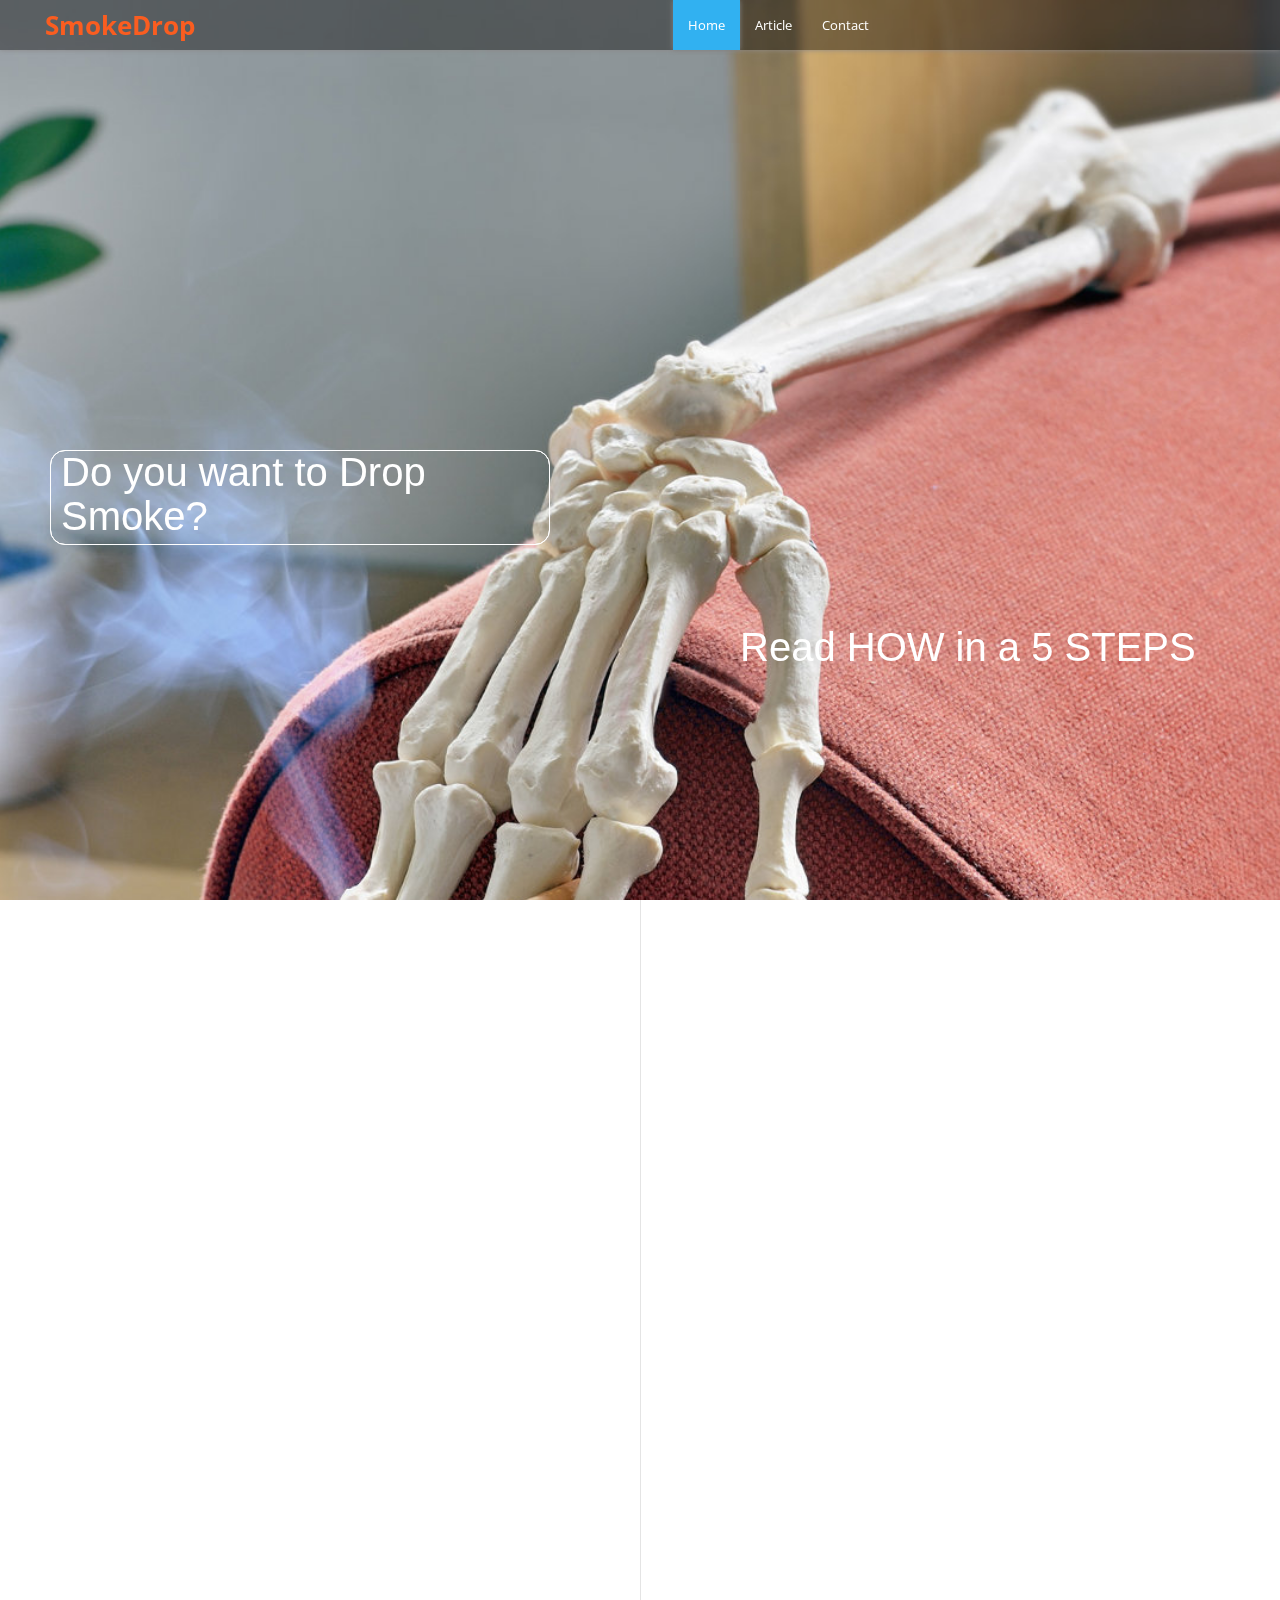
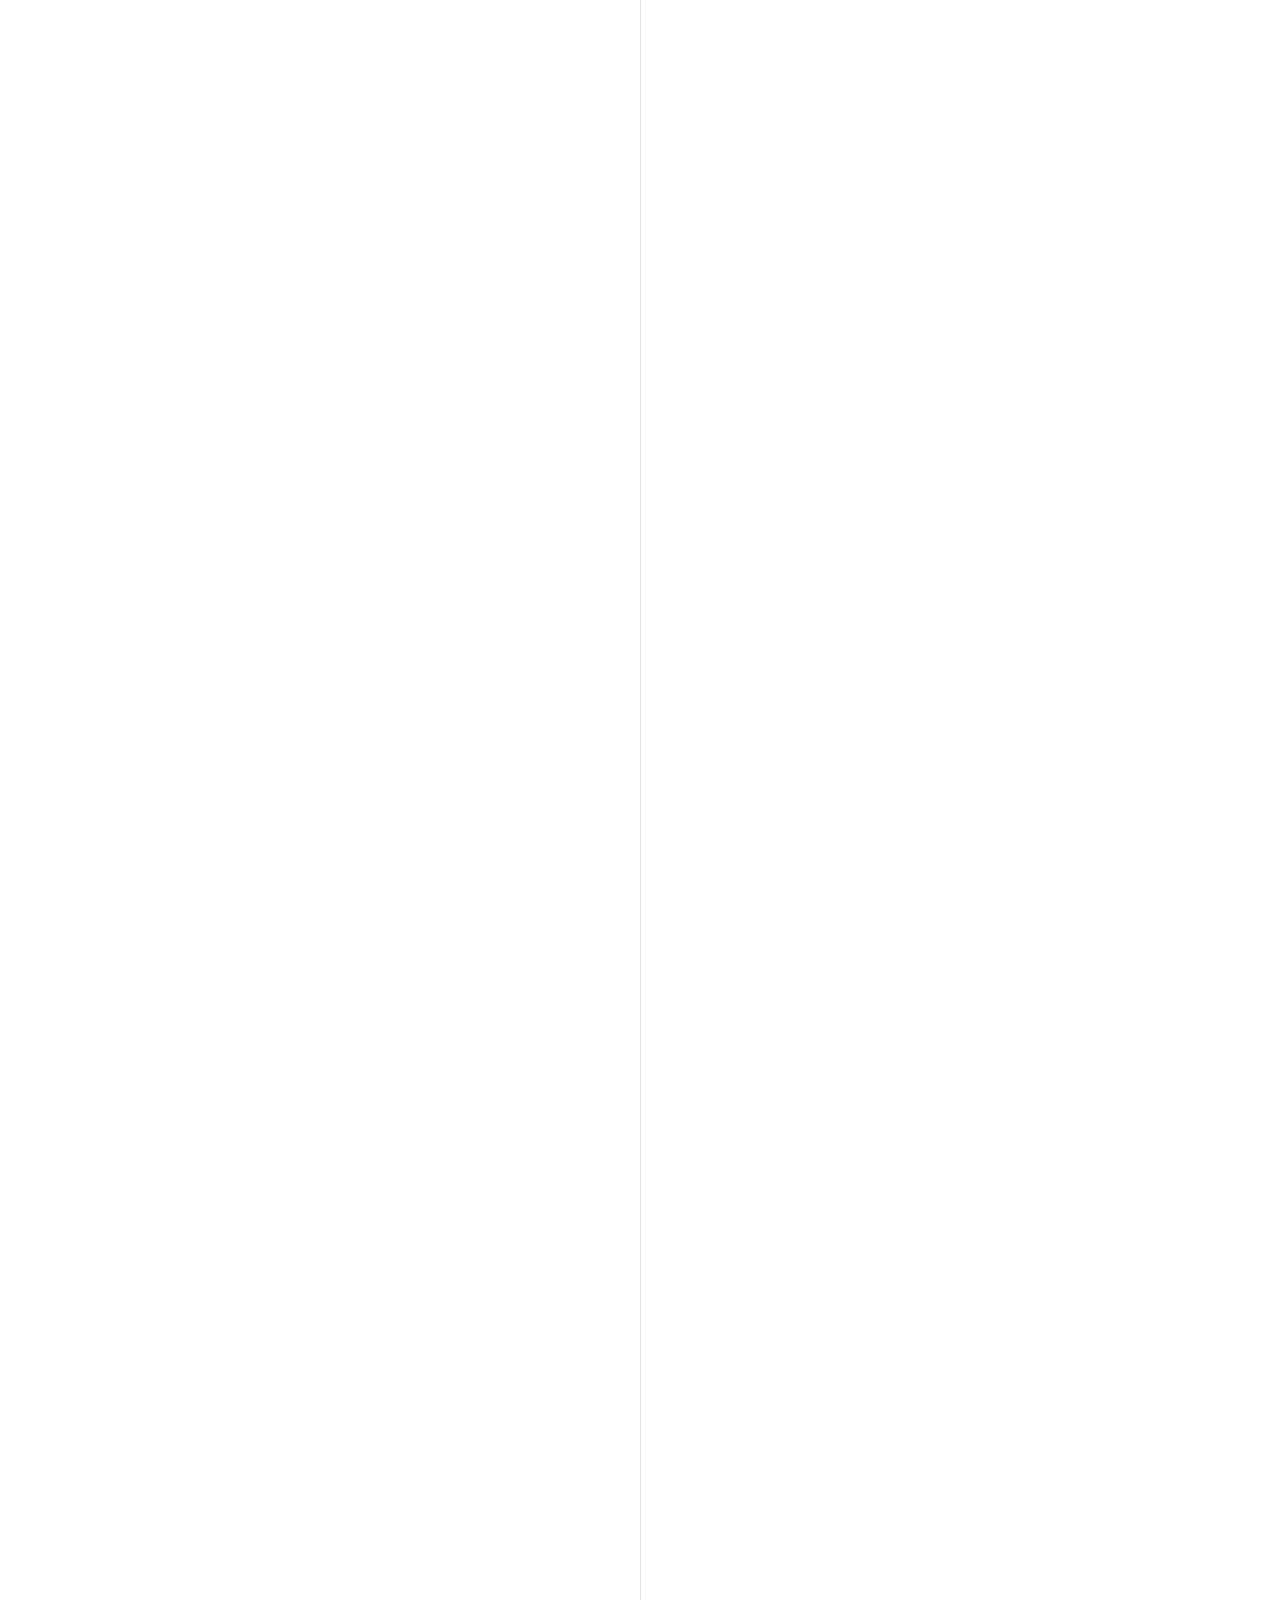
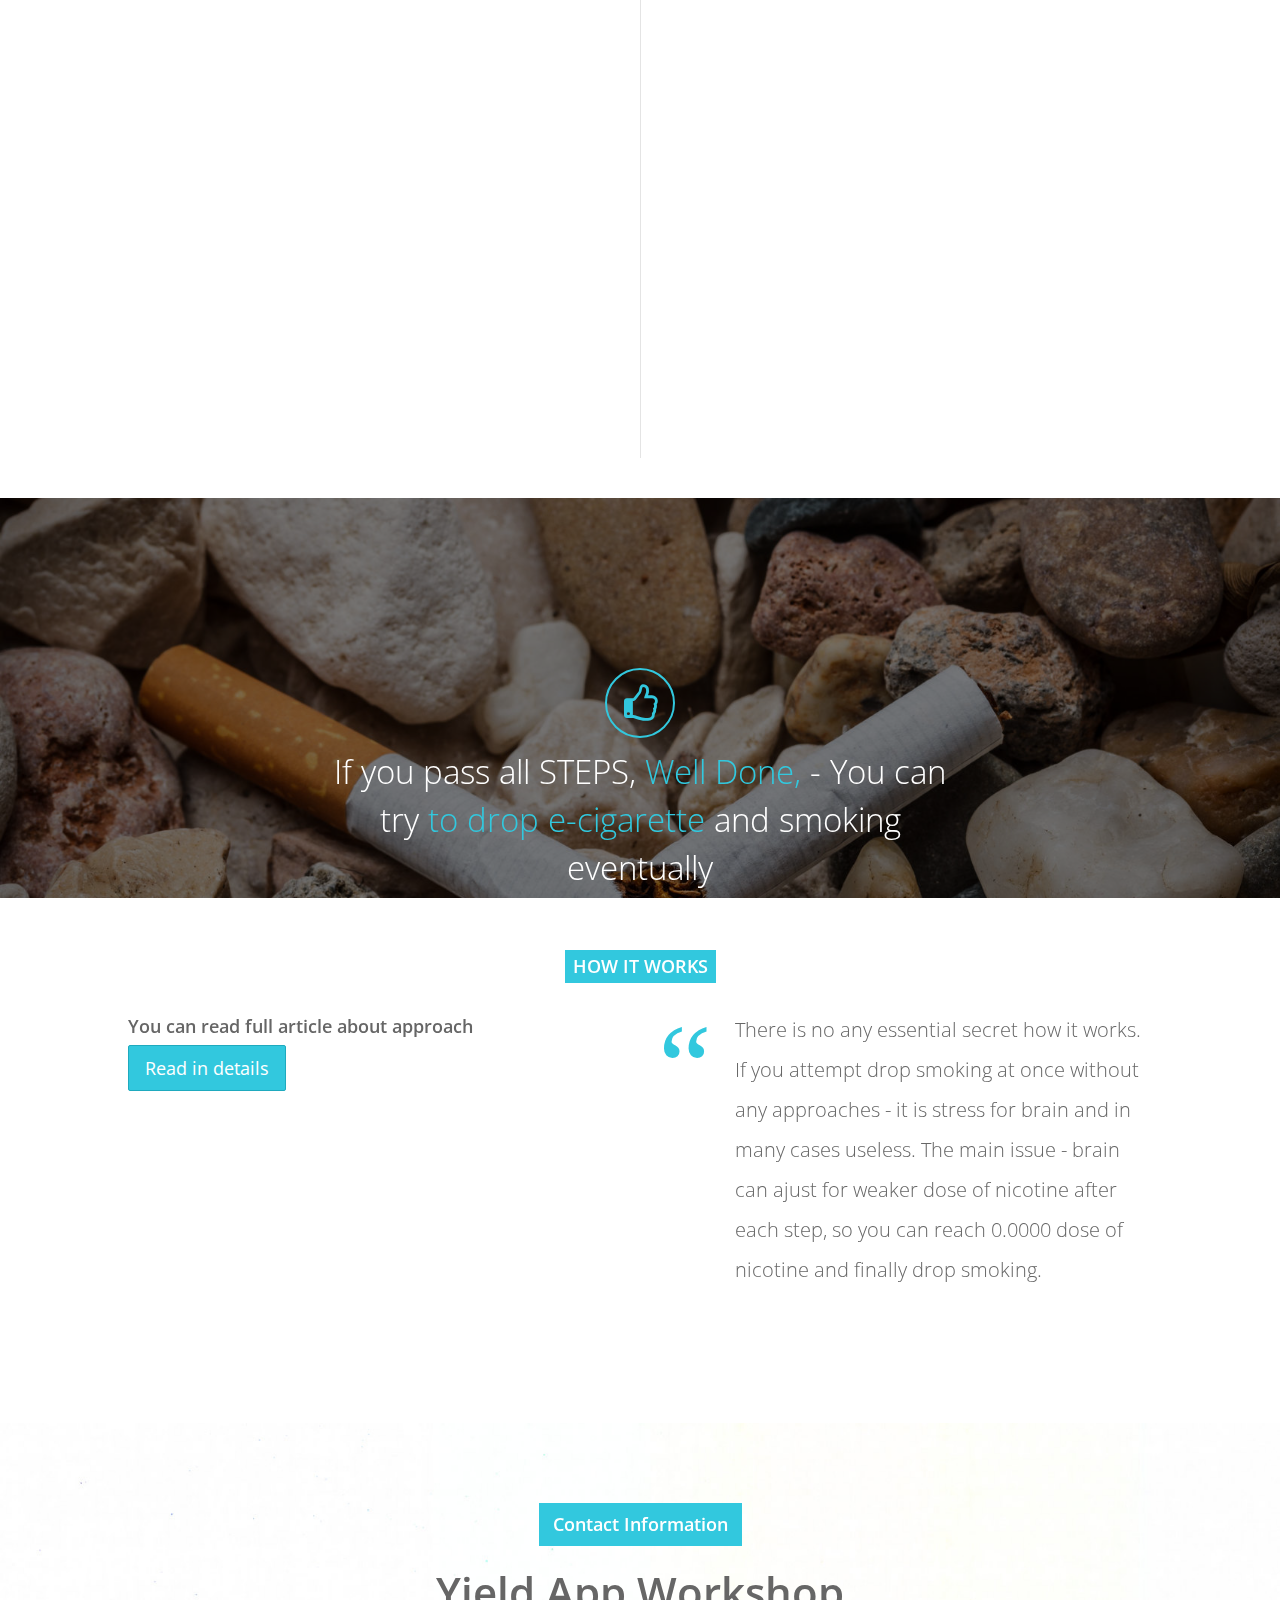
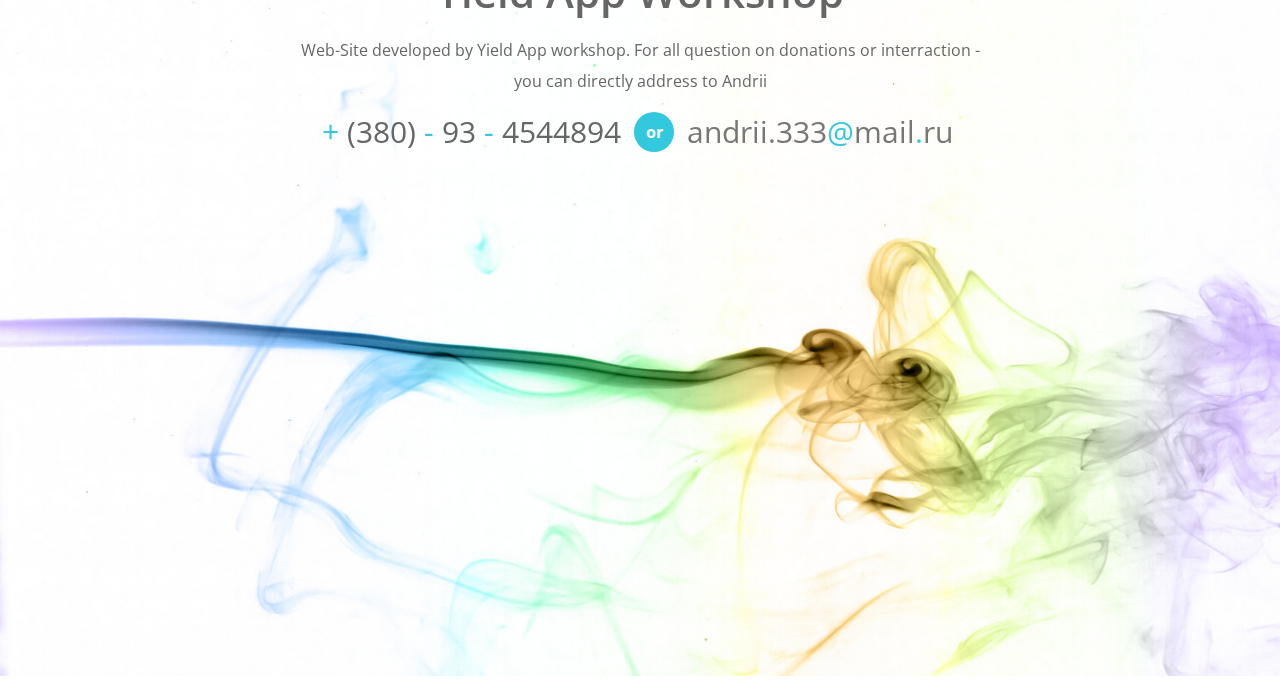
==== index.html @ 8261f097 "Parallax" ====
<html>


<head>




	<script src="./static/lib/angular.min.js"></script>
	<script src="./static/lib/angular-ui-router.js"></script>
	<script src="./static/lib/jquery.min.js"></script>
	<script src="./static/lib/bootstrap.min.js"></script>
	

	<link rel="stylesheet" type="text/css" href="./static/lib/bootstrap.min.css">
	<link rel="stylesheet" type="text/css" href="./static/lib/animate.css">

	<!--BRAVE theme-->
	<link rel="stylesheet" type="text/css" href="./static/lib/font-awesome.min.css">
	<link rel="stylesheet" type="text/css" href="./static/lib/style.css">
	<link rel="stylesheet" type="text/css" href="./static/lib/skin-lblue.css">
	<link rel="stylesheet" type="text/css" href="./static/lib/custom.css">
	<!--BRAVE theme-->

	<!--Parallax theme-->
<!--	<script src="./static/lib/parallax.js"></script>  
-->	<!--Parallax theme-->

	<script src="./static/custom/cap.js"></script>


	<link rel="stylesheet" type="text/css" href="./static/custom/art_cont.css">
	<link rel="stylesheet" type="text/css" href="./static/custom/home.css">

	<meta name="viewport" content="width=device-width, initial-scale=1">



</head>



<body ng-app="app">



	<div ng-controller="MainController">

		<div class="black_plaha"></div>
		<nav class="navbar navbar-default">
			<div class="container-fluid">
				<div class="navbar-header">
					<button type="button" class="navbar-toggle collapsed" data-toggle="collapse" data-target="#bs-example-navbar-collapse-1" aria-expanded="false">
						<span class="sr-only">Toggle navigation</span>
						<span class="icon-bar"></span>
						<span class="icon-bar"></span>
						<span class="icon-bar"></span>
					</button>
					<a class="navbar-brand" ui-sref="about">SmokeDrop</a>
				</div>
	
				<div class="collapse navbar-collapse" id="bs-example-navbar-collapse-1">
					<ul class="nav navbar-nav">
						<li ui-sref-active="active"><a ui-sref="home">Home<span class="sr-only">(current)</span></a></li>
						<li ui-sref-active="active"><a ui-sref="article">Article</a></li>
						<li ui-sref-active="active"><a ui-sref="contact">Contact</a></li>
					</ul>
	
				</div>
			</div><!-- /.navbar-collapse -->
		</nav>


	</div>  <!--close WRAP for controller-->


	<div style="display:none">
		<img src="./static/img/fon_13.jpg">
		<img src="./static/img/fon_1.jpg">
		<img src="./static/img/fon_2.jpg">

		<img src="./static/img/swap.jpg">
		<img src="./static/img/mix.jpg">
		<img src="./static/img/nonicotine.jpg">
		<img src="./static/img/3mg.jpg">
		<img src="./static/img/drop.jpg">
		<img src="./static/img/3.png">

	</div>

	<div ui-view></div>




</body>



</html>
---- static/lib/style.css ----
/****************************/
/* Theme name  : Brave      */
/* Author name : Ashok      */
/****************************/
/* Open Sans  */
@import url('http://fonts.googleapis.com/css?family=Open+Sans:300,400italic,400,600');
/* General */
body {
	color: #666666;
	font-size: 13px;
	line-height: 28px;
	background: #fff;
	font-family: 'Open Sans', sans-serif;
	-webkit-font-smoothing: antialiased;
}
h1,
h2,
h3,
h4,
h5,
h6 {
	color: #666;
	font-family: 'Open Sans', sans-serif;
	font-weight: 600;
	margin: 2px 0px;
	padding: 0px;
}
h1 {
	font-size: 30px;
	line-height: 45px;
}
h2 {
	font-size: 25px;
	line-height: 40px;
}
h3 {
	font-size: 22px;
	line-height: 37px;
}
h4 {
	font-size: 18px;
	line-height: 33px;
}
h5 {
	font-size: 15px;
	line-height: 30px;
}
h6 {
	font-size: 13px;
	line-height: 28px;
}
h2 a,
h3 a,
h4 a,
h5 a,
h6 a,
h2 a:hover,
h3 a:hover,
h4 a:hover,
h5 a:hover,
h6 a:hover{
	color: #666;
}
p {
	margin: 2px 0px;
	padding: 0px;
	margin-bottom:5px;
}
a:hover,
a:active,
a:focus {
	text-decoration: none !important;
	outline: none !important;
}
:focus {
	outline: none !important;
}
::-moz-focus-inner {
	border: 0 !important;
}
::selection {
	color:#fff;
}
::-moz-selection {
	color:#fff;
}
hr {
	margin: 20px 0px;
	padding: 0px;
	border-top: 0px;
	border-bottom: 1px solid #eee;
}
/* Form */
input,
textarea,
select,
.form input,
.form textarea,
.form select {
	box-shadow: none !important;
}
form{
	line-height:20px !important;
}
form label{
	font-weight:400;
}
dl dt,
dl dd{
	font-size:13px;
	line-height:28px;
}
.table td{
	padding:15px 5px;
}
/* Helper classes */
.padd-5 {
	padding: 5px 8px;
}
.padd-10 {
	padding: 10px 13px;
}
.padd-15{
	padding:15px 18px;
}
.bold {
	font-weight: 600;
}
.para-big{
	font-size:17px;
	line-height:32px;
}	
/* Transition */
.transition{
	-webkit-transition: background 1s ease;
	-moz-transition: background 1s ease;
	-o-transition: background 1s ease;
	-ms-transition: background 1s ease;
	transition: background 1s ease;	
}
/* Thumbnail */
.img-thumbnail {
	padding: 2px;
	background: #fff;
	border-radius: 3px;
	box-shadow: 0px 0px 0px rgba(0, 0, 0, 0.15);
}
/* Dropdown menu */
.dropdown a:focus{
	color:#666;
}
.dropdown-menu {
	box-shadow: 0px 3px 15px rgba(0, 0, 0, 0.05);
	border-radius: 3px !important;
}
.dropdown-menu li a {
	padding: 7px 12px;
}
.dropdown-menu.dropdown-mini {
	min-width: 120px;
}
.dropdown-menu.dropdown-mini li a {
	font-size: 12px;
	padding: 5px 10px;
}
/* Video container */
.video-container{
	position: relative;
	padding-bottom: 56.25%;
	height: 0;
	overflow: hidden;
	margin-top:5px;
}
.video-container iframe{
	width: 100%;
	height: 100%;
	border: 0;
	position: absolute;
	top:0;
	left:0;
}
/* Well */
.well {
	line-height: 28px;
	border: 0px;
	box-shadow: inset 0 0 1px rgba(0, 0, 0, 0.3);
	background:#fcfcfc;
}
/* Tooltip */
.tooltip .tooltip-inner{
	font-family:"Open Sans", sans-serif;	
}
/* Popover */
.popover{
	border-radius:5px;
	padding:10px 20px;
	box-shadow:0px 3px 10px rgba(0,0,0,0.1);
	border:1px solid rgba(0,0,0,0.06);
}
.popover .popover-title{
	font-size:16px;
	line-height:30px;
	font-weight:600;
	background:#fff;
	padding:0px;
	padding-bottom:5px;
	border-bottom:1px solid #f4f4f4;
}
.popover .popover-content{
	font-size:13px;
	line-height:28px;
	padding:0px;
	padding-top:5px;
	font-family:"Open Sans", sans-serif;
}
/* Blockquote */
blockquote{
	margin:20px 0px;
	padding:15px 20px;
	background:#fdfdfd;
}
blockquote p{
	font-size:14px;
	line-height:29px;
	color:#777;
	font-style:italic;
}
blockquote small{
	margin-top:10px;
}
/* Dropcaps */
.dropcap-1{
	display: block;
	margin-top: 15px;
	margin-right:5px;
	margin-bottom:3px;
	float: left;
	font-size: 400%;
}
.dropcap-2 { 
	display: block;
	float: left;
	font-size: 400%;
	width: 60px;
	height: 60px;
	line-height: 60px;
	text-align: center;
	margin-top: 10px;
	margin-right: 10px;
	color: #fff;
	border-radius:100%;
}
.dropcap-3 { 
	display: block;
	float: left;
	font-size: 400%;
	width: 60px;
	height: 60px;
	line-height: 60px;
	text-align: center;
	margin-top: 10px;
	margin-right: 10px;
	color: #fff;
}
/* List styles */
.list-1,
.list-2,
.list-3,
.list-4,
.list-5,
.list-6,
.list-7,
.list-8,
.list-9{
	list-style-type:none;
	padding-left:20px;
}
.list-1 li:before{
	content: "\f069"; /* Asterisk */
	font-family: 'FontAwesome';
	float: left;
	margin-left: -20px;
}
.list-2 li:before{
	content: "\f00c"; /* Check */
	font-family: 'FontAwesome';
	float: left;
	margin-left: -20px;
}
.list-3 li:before{
	content: "\f046"; /* Check-Square-o */
	font-family: 'FontAwesome';
	float: left;
	margin-left: -20px;
}
.list-4 li:before{
	content: "\f067"; /* Plus */
	font-family: 'FontAwesome';
	float: left;
	margin-left: -20px;
}
.list-5 li:before{
	content: "\f005"; /* Star */
	font-family: 'FontAwesome';
	float: left;
	margin-left: -20px;
}
.list-6 li:before{
	content: "\f101"; /* Angle Double Right */
	font-family: 'FontAwesome';
	float: left;
	margin-left: -20px;
}
.list-7 li:before{
	content: "\f0a4"; /* hand-o-right */
	font-family: 'FontAwesome';
	float: left;
	margin-left: -20px;
}
.list-8 li:before{
	content: "\f0da"; /* caret-right */
	font-family: 'FontAwesome';
	float: left;
	margin-left: -20px;
}
.list-9 li:before{
	content: "\f138"; /* chevron-circle-right */
	font-family: 'FontAwesome';
	float: left;
	margin-left: -20px;
}
/* Shapes */
/* Square */
.square-1 {
	display:inline-block;
	height: 20px;
	width: 20px;
	line-height: 20px;
	text-align: center;
}	
.square-2 {
	display:inline-block;
	height: 25px;
	width: 25px;
	line-height: 25px;
	text-align: center;
}	
.square-3 {
	display:inline-block;
	height: 35px;
	width: 35px;
	line-height: 35px;
	text-align: center;
}
.square-4 {
	display:inline-block;
	height: 50px;
	width: 50px;
	line-height: 50px;
	text-align: center;
}
.square-5 {
	display:inline-block;
	height: 70px;
	width: 70px;
	line-height: 70px;
	text-align: center;
}
/* Circle */
.circle-1 {
	display:inline-block;
	height: 20px;
	width: 20px;
	line-height: 20px;
	text-align: center;
	border-radius: 100%;
}
.circle-2 {
	display:inline-block;
	height: 25px;
	width: 25px;
	line-height: 25px;
	text-align: center;
	border-radius: 100%;
}
.circle-3 {
	display:inline-block;
	height: 35px;
	width: 35px;
	line-height: 35px;
	text-align: center;
	border-radius: 100%;
}
.circle-4 {
	display:inline-block;
	height: 50px;
	width: 50px;
	line-height: 50px;
	text-align: center;
	border-radius: 100%;
}
.circle-5 {
	display:inline-block;
	height: 70px;
	width: 70px;
	line-height: 70px;
	text-align: center;
	border-radius: 100%;
}
/* Border radius */
.sharp {
	border-radius: 0px !important;
}
.rounded-1 {
	border-radius: 2px !important;
}
.rounded-2 {
	border-radius: 4px !important;
}
.rounded-3 {
	border-radius: 6px !important;
}
.rounded-4 {
	border-radius: 10px !important;
}
.rounded-5 {
	border-radius: 100% !important;
}
/* Dividers */
.divider-1{
	height:8px;
	background:url("../../img/dividers/1.png") repeat-x;
	background-size:20px 20px;
	margin:20px 0px;
}
.divider-2{
	height:7px;
	background:url("../../img/dividers/2.png") repeat-x;
	background-size:7px 7px;
	margin:20px 0px;
}
.divider-3{
	height:10px;
	background:url("../../img/dividers/3.png") repeat-x;
	background-size:10px 10px;
	margin:20px 0px;
}
.divider-4{
	border-bottom:1px dashed #d4d4d4;
	margin:20px 0px;
}
.divider-5{
	border-bottom:1px dotted #d4d4d4;
	margin:20px 0px;
}
.divider-6{
	border-top:1px solid #d4d4d4;
	border-bottom:1px solid #d4d4d4;
	padding:2px;
	margin:20px 0px;
}
.divider-7{
	border-top:1px dashed #d4d4d4;
	border-bottom:1px dashed #d4d4d4;
	padding:2px;
	margin:20px 0px;
}
.divider-8{
	border-top:1px dotted #d4d4d4;
	border-bottom:1px dotted #d4d4d4;
	padding:2px;
	margin:20px 0px;
}
.divider-9{
	background:#f5f5f5;
	height:6px;
	margin:20px 0px;
}
.divider-10{
	border-top:1px solid #f1f1f1;
	border-bottom:1px solid #e4e4e4;
	background:#f8f8f8;
	box-shadow:0px 2px 5px rgba(0,0,0,0.05);
	padding:2px;
	margin:20px 0px;
}
/* Text color classes */
.white {
	color: #ffffff !important;
}
a.white {
	color: #ffffff !important;
}
a.white:hover,
a.white:focus {
	color: #ffffff !important;
}
.grey {
	color: #eeeeee !important;
}
a.grey {
	color: #eeeeee !important;
}
a.grey:hover,
a.grey:focus {
	color: #d5d5d5 !important;
}
.black {
	color: #666666 !important;
}
a.black {
	color: #666666 !important;
}
a.black:hover,
a.black:focus {
	color: #4d4d4d !important;
}
.red {
	color: #ed5441 !important;
}
a.red {
	color: #ed5441 !important;
}
a.red:hover,
a.red:focus {
	color: #e52d16 !important;
}
.green {
	color: #51d466 !important;
}
a.green {
	color: #51d466 !important;
}
a.green:hover,
a.green:focus {
	color: #30c247 !important;
}
.lblue {
	color: #32c8de !important;
}
a.lblue {
	color: #32c8de !important;
}
a.lblue:hover,
a.lblue:focus {
	color: #1faabe !important;
}
.blue {
	color: #609cec !important;
}
a.blue {
	color: #609cec !important;
}
a.blue:hover,
a.blue:focus {
	color: #3280e7 !important;
}
.orange {
	color: #f8a841 !important;
}
a.orange {
	color: #f8a841 !important;
}
a.orange:hover,
a.orange:focus {
	color: #f69110 !important;
}
.yellow {
	color: #fcd419 !important;
}
a.yellow {
	color: #fcd419 !important;
}
a.yellow:hover,
a.yellow:focus {
	color: #dfb803 !important;
}
.purple {
	color: #cb79e6 !important;
}
a.purple {
	color: #cb79e6 !important;
}
a.purple:hover,
a.purple:focus {
	color: #ba4ede !important;
}
.rose {
	color: #ff61e7 !important;
}
a.rose {
	color: #ff61e7 !important;
}
a.rose:hover,
a.rose:focus {
	color: #ff2edf !important;
}
.brown {
	color: #d08166 !important;
}
a.brown {
	color: #d08166 !important;
}
a.brown:hover,
a.brown:focus {
	color: #c4613f !important;
}
/* Background color classes */
.bg-white {
	background-color: #ffffff !important;
}
.bg-grey {
	background-color: #eeeeee !important;
}
.bg-black {
	background-color: #666666 !important;
}
.bg-red {
	background-color: #ed5441 !important;
}
.bg-green {
	background-color: #51d466 !important;
}
.bg-lblue {
	background-color: #32c8de !important;
}
.bg-blue {
	background-color: #609cec !important;
}
.bg-orange {
	background-color: #f8a841 !important;
}
.bg-yellow {
	background-color: #fcd419 !important;
}
.bg-purple {
	background-color: #cb79e6 !important;
}
.bg-rose {
	background-color: #ff61e7 !important;
}
.bg-brown {
	background-color: #d08166 !important;
}
/* Border class */
/* Border color */
.br-white {
	border: 1px solid #ffffff;
}
.br-grey {
	border: 1px solid #eeeeee;
}
.br-black {
	border: 1px solid #666666;
}
.br-red {
	border: 1px solid #ed5441;
}
.br-green {
	border: 1px solid #51d466;
}
.br-lblue {
	border: 1px solid #32c8de;
}
.br-blue {
	border: 1px solid #609cec;
}
.br-orange{
	border: 1px solid #f8a841;
}
.br-yellow {
	border: 1px solid #fcd419;
}
.br-purple {
	border: 1px solid #cb79e6;
}
.br-rose {
	border: 1px solid #ff61e7;
}
.br-brown {
	border: 1px solid #d08166;
}
/* Border size */
.br-size-1 {
	border-width: 2px !important;
}
.br-size-2 {
	border-width: 4px !important;
}
.br-size-3 {
	border-width: 6px !important;
}
.br-size-4 {
	border-width: 10px !important;
}
.br-size-5 {
	border-width: 15px !important;
}
/* Border style */
.br-style-1 {
	border-style: dotted !important;
}
.br-style-2 {
	border-style: dashed !important;
}
.br-style-3 {
	border-style: double !important;
	border-width:3px !important;
}
/* Border position */
.br-no-left {
	border-left: 0px !important;
}
.br-no-right {
	border-right: 0px !important;
}
.br-no-top {
	border-top: 0px !important;
}
.br-no-bottom {
	border-bottom: 0px !important;
}
/* Button classes */
.btn {
	border-radius: 2px;
	position: relative;
}
.btn.btn-no-border {
	border: 0px !important;
}
/* Round button */
.btn.btn-round {
	width: 60px;
	height: 60px;
	border-radius: 100%;
	font-size: 15px;
	text-align: center;
}
.btn.btn-round i {
	display: block;
	margin: 3px 0px 2px 0px;
}
.btn.btn-round span {
	font-weight: bold;
}
/* Transparent button */
.btn.btn-transparent {
	border: 1px solid #ffffff !important;
	background: transparent !important;
	color: #ffffff !important;
	-webkit-transition: all 0.5s ease;
	-moz-transition: all 0.5s ease;
	-o-transition: all 0.5s ease;
	-ms-transition: all 0.5s ease;
	transition: all 0.5s ease;
}
.btn.btn-transparent:hover,
.btn.btn-transparent:focus,
.btn.btn-transparent.active,
.btn.btn-transparent:active {
	background: #ffffff !important;
	color: #808080 !important;
	-webkit-transition: all 0.5s ease;
	-moz-transition: all 0.5s ease;
	-o-transition: all 0.5s ease;
	-ms-transition: all 0.5s ease;
	transition: all 0.5s ease;
}
.btn.btn-white {
	background: #ffffff;
	color: #666666;
	border: 1px solid #dddddd;
}
.btn.btn-white:hover,
.btn.btn-white:focus,
.btn.btn-white.active,
.btn.btn-white:active {
	background: #f7f7f7;
	color: #666666;
}
.btn.btn-white.btn-outline {
	background: transparent !important;
	border: 1px solid #f7f7f7 !important;
	color: #666666;
}
.btn.btn-grey {
	background: #eeeeee;
	color: #666666;
	border: 1px solid #d5d5d5;
}
.btn.btn-grey:hover,
.btn.btn-grey:focus,
.btn.btn-grey.active,
.btn.btn-grey:active {
	background: #d5d5d5;
	color: #999;
}
.btn.btn-grey.btn-outline {
	background: transparent !important;
	border: 1px solid #d5d5d5 !important;
	color: #666666;
}
.btn.btn-black {
	color: #ffffff;
	background: #666666;
	border: 1px solid #4d4d4d;
}
.btn.btn-black:hover,
.btn.btn-black:focus,
.btn.btn-black.active,
.btn.btn-black:active {
	background: #4d4d4d;
	color: #ffffff;
}
.btn.btn-black.btn-outline {
	background: transparent !important;
	border: 1px solid #4d4d4d !important;
	color: #4d4d4d;
}
.btn.btn-red {
	color: #ffffff;
	background: #ed5441;
	border: 1px solid #e52d16;
}
.btn.btn-red:hover,
.btn.btn-red:focus,
.btn.btn-red.active,
.btn.btn-red:active {
	color: #ffffff;
	background: #e52d16;
}
.btn.btn-red.btn-outline {
	background: transparent !important;
	border: 1px solid #e52d16 !important;
	color: #e52d16;
}
.btn.btn-green {
	color: #ffffff;
	background: #51d466;
	border: 1px solid #30c247;
}
.btn.btn-green:hover,
.btn.btn-green:focus,
.btn.btn-green.active,
.btn.btn-green:active {
	background: #30c247;
	color: #ffffff;
}
.btn.btn-green.btn-outline {
	background: transparent !important;
	border: 1px solid #30c247 !important;
	color: #30c247;
}
.btn.btn-lblue {
	color: #ffffff;
	background: #32c8de;
	border: 1px solid #1faabe;
}
.btn.btn-lblue:hover,
.btn.btn-lblue:focus,
.btn.btn-lblue.active,
.btn.btn-lblue:active {
	background: #1faabe;
	color: #ffffff;
}
.btn.btn-lblue.btn-outline {
	background: transparent !important;
	border: 1px solid #1faabe !important;
	color: #1faabe;
}
.btn.btn-blue {
	color: #ffffff;
	background: #609cec;
	border: 1px solid #3280e7;
}
.btn.btn-blue:hover,
.btn.btn-blue:focus,
.btn.btn-blue.active,
.btn.btn-blue:active {
	background: #3280e7;
	color: #ffffff;
}
.btn.btn-blue.btn-outline {
	background: transparent !important;
	border: 1px solid #3280e7 !important;
	color: #3280e7;
}
.btn.btn-orange {
	color: #ffffff;
	background: #f8a841;
	border: 1px solid #f69110;
}
.btn.btn-orange:hover,
.btn.btn-orange:focus,
.btn.btn-orange.active,
.btn.btn-orange:active {
	background: #f69110;
	color: #ffffff;
}
.btn.btn-orange.btn-outline {
	background: transparent !important;
	border: 1px solid #f69110 !important;
	color: #f69110;
}
.btn.btn-yellow {
	background: #fcd419;
	color: #ffffff;
	border: 1px solid #dfb803;
}
.btn.btn-yellow:hover,
.btn.btn-yellow:focus,
.btn.btn-yellow.active,
.btn.btn-yellow:active {
	background: #dfb803;
	color: #ffffff;
}
.btn.btn-yellow.btn-outline {
	background: transparent !important;
	border: 1px solid #dfb803 !important;
	color: #dfb803;
}
.btn.btn-purple {
	background: #cb79e6;
	color: #ffffff;
	border: 1px solid #ba4ede;
}
.btn.btn-purple:hover,
.btn.btn-purple:focus,
.btn.btn-purple.active,
.btn.btn-purple:active {
	background: #ba4ede;
	color: #ffffff;
}
.btn.btn-purple.btn-outline {
	background: transparent !important;
	border: 1px solid #ba4ede !important;
	color: #ba4ede;
}
.btn.btn-rose {
	background: #ff61e7;
	color: #ffffff;
	border: 1px solid #ff2edf;
}
.btn.btn-rose:hover,
.btn.btn-rose:focus,
.btn.btn-rose.active,
.btn.btn-rose:active {
	background: #ff2edf;
	color: #ffffff;
}
.btn.btn-rose.btn-outline {
	background: transparent !important;
	border: 1px solid #ff2edf !important;
	color: #ff2edf;
}
.btn.btn-brown {
	background: #d08166;
	color: #ffffff;
	border: 1px solid #c4613f;
}
.btn.btn-brown:hover,
.btn.btn-brown:focus,
.btn.btn-brown.active,
.btn.btn-brown:active {
	background: #c4613f;
	color: #ffffff;
}
.btn.btn-brown.btn-outline {
	background: transparent !important;
	border: 1px solid #c4613f !important;
	color: #c4613f;
}
/* Label */
.label {
	border-radius: 2px;
	font-weight: normal;
	padding: 3px 7px;
	font-size: 12px;
	line-height: 18px;
}
/* Label sizes */
.label.label-xs {
	font-size: 10px;
	padding: 1px 5px;
	line-height: 12px;
}
.label.label-sm {
	font-size: 11px;
	padding: 2px 6px;
	line-height: 15px;
}
.label.label-lg {
	font-size: 13px;
	padding: 5px 9px;
	line-height: 23px;
}
/* Label colors */
.label.label-white{
	color: #666666 !important;
	background: #f7f7f7;
}
.label.label-grey {
	color: #666666 !important;
	background: #eeeeee;
}
.label.label-black {
	color: #ffffff;
	background: #666666;
}
.label.label-red {
	color: #ffffff;
	background: #ed5441;
}
.label.label-green {
	color: #ffffff;
	background: #51d466;
}
.label.label-lblue {
	color: #ffffff;
	background: #32c8de;
}
.label.label-blue {
	color: #ffffff;
	background: #609cec;
}
.label.label-orange {
	color: #ffffff;
	background: #f8a841;
}
.label.label-yellow {
	background: #fcd419;
	color: #ffffff;
}
.label.label-purple {
	background: #cb79e6;
	color: #ffffff;
}
.label.label-rose {
	background: #ff61e7;
	color: #ffffff;
}
.label.label-brown {
	background: #d08166;
	color: #ffffff;
}
/* Badges */
.badge {
	min-width: 10px;
	padding: 3px 7px !important;
	font-size: 12px;
	line-height: 12px;
	font-weight: normal;
	display: inline-block;
	color: #fff;
	border-radius: 10px;
}
.badge.badge-white {
	color: #666666;
	background: #ffffff;
}
.badge.badge-grey {
	color: #a2a2a2;
	background: #eeeeee;
}
.badge.badge-black {
	color: #ffffff;
	background: #666666;
}
.badge.badge-red {
	color: #ffffff;
	background: #ed5441;
}
.badge.badge-green {
	color: #ffffff;
	background: #51d466;
}
.badge.badge-lblue {
	color: #ffffff;
	background: #32c8de;
}
.badge.badge-blue {
	color: #ffffff;
	background: #609cec;
}
.badge.badge-orange {
	color: #ffffff;
	background: #f8a841;
}
.badge.badge-yellow {
	color: #ffffff;
	background: #fcd419;
}
.badge.badge-purple {
	color: #ffffff;
	background: #cb79e6;
}
.badge.badge-rose {
	color: #ffffff;
	background: #ff61e7;
}
.badge.badge-brown {
	color: #ffffff;
	background: #d08166;
}
.btn .badge {
	position: absolute;
	top: -13px;
	right: -8px;
}
/* Highlight   */
.highlight-color{
	color: #fff;
	padding: 2px 4px;
}
.highlight-white {
	background: #ffffff;
	color: #666666;
	padding: 2px 4px;
}
.highlight-grey {
	background: #eeeeee;
	color: #666666;
	padding: 2px 4px;
}
.highlight-black {
	background: #666666;
	color: #ffffff;
	padding: 2px 4px;
}
.highlight-red {
	background: #ed5441;
	color: #ffffff;
	padding: 2px 4px;
}
.highlight-green {
	background: #51d466;
	color: #ffffff;
	padding: 2px 4px;
}
.highlight-lblue {
	background: #32c8de;
	color: #ffffff;
	padding: 2px 4px;
}
.highlight-blue {
	background: #609cec;
	color: #ffffff;
	padding: 2px 4px;
}
.highlight-orange {
	background: #f8a841;
	color: #ffffff;
	padding: 2px 4px;
}
.highlight-yellow {
	background: #fcd419;
	color: #ffffff;
	padding: 2px 4px;
}
.highlight-purple {
	background: #cb79e6;
	color: #ffffff;
	padding: 2px 4px;
}
.highlight-rose {
	background: #ff61e7;
	color: #ffffff;
	padding: 2px 4px;
}
.highlight-brown {
	background: #d08166;
	color: #ffffff;
  padding: 2px 4px;
}
/* Box Shadows */
.box-shadow-block{
	padding:15px 20px;
	border:1px solid #eee;
	background:#fff;
}
.box-shadow-outer {
	position: relative;
	z-index: 1;
}
.box-shadow-outer .box-shadow-1 {
	box-shadow: 0 10px 6px -6px rgba(0, 0, 0, 0.2);
}
.box-shadow-outer .box-shadow-2 {
	position: relative;
}
.box-shadow-outer .box-shadow-2:before,
.box-shadow-outer .box-shadow-2:after {
	z-index: -1;
	position: absolute;
	content: "";
	bottom: 15px;
	left: 10px;
	width: 50%;
	top: 50%;
	max-width: 300px;
	background: rgba(0, 0, 0, 0.3);
	box-shadow: 0 15px 10px rgba(0, 0, 0, 0.2);
	-webkit-transform: rotate(-3deg);
	-moz-transform: rotate(-3deg);
	-o-transform: rotate(-3deg);
	-ms-transform: rotate(-3deg);
	transform: rotate(-3deg);
}
.box-shadow-outer .box-shadow-2:after {
	-webkit-transform: rotate(3deg);
	-moz-transform: rotate(3deg);
	-o-transform: rotate(3deg);
	-ms-transform: rotate(3deg);
	transform: rotate(3deg);
	right: 10px;
	left: auto;
}
.box-shadow-outer .box-shadow-3 {
	position: relative;
}
.box-shadow-outer .box-shadow-3:before {
	z-index: -1;
	position: absolute;
	content: "";
	bottom: 15px;
	left: 10px;
	width: 50%;
	top: 50%;
	max-width: 300px;
	background: rgba(0, 0, 0, 0.25);
	box-shadow: 0 15px 10px rgba(0, 0, 0, 0.2);
	-webkit-transform: rotate(-3deg);
	-moz-transform: rotate(-3deg);
	-o-transform: rotate(-3deg);
	-ms-transform: rotate(-3deg);
	transform: rotate(-3deg);
}
.box-shadow-outer .box-shadow-4 {
	position: relative;
}
.box-shadow-outer .box-shadow-4:after {
	z-index: -1;
	position: absolute;
	content: "";
	bottom: 15px;
	right: 10px;
	left: auto;
	width: 50%;
	top: 40%;
	max-width: 300px;
	background: rgba(0, 0, 0, 0.2);
	box-shadow: 0 15px 10px rgba(0, 0, 0, 0.2);
	-webkit-transform: rotate(3deg);
	-moz-transform: rotate(3deg);
	-o-transform: rotate(3deg);
	-ms-transform: rotate(3deg);
	transform: rotate(3deg);
}
.box-shadow-outer .box-shadow-5 {
	position: relative;
	box-shadow: 0 1px 4px rgba(0, 0, 0, 0.2), 0 0 40px rgba(0, 0, 0, 0.05) inset;
}
.box-shadow-outer .box-shadow-5:before,
.box-shadow-outer .box-shadow-5:after {
	content: "";
	position: absolute;
	z-index: -1;
	box-shadow: 0 0 20px rgba(0, 0, 0, 0.3);
	top: 0;
	bottom: 0;
	left: 10px;
	right: 10px;
}
.box-shadow-outer .box-shadow-5:after {
	right: 10px;
	left: auto;
	-webkit-transform: skew(8deg) rotate(3deg);
	-moz-transform: skew(8deg) rotate(3deg);
	-ms-transform: skew(8deg) rotate(3deg);
	-o-transform: skew(8deg) rotate(3deg);
	transform: skew(8deg) rotate(3deg);
}
.box-shadow-outer .box-shadow-6 {
	position: relative;
	box-shadow: 0 1px 4px rgba(0, 0, 0, 0.2);
}
.box-shadow-outer .box-shadow-6:before,
.box-shadow-outer .box-shadow-6:after {
	content: "";
	position: absolute;
	z-index: -1;
	box-shadow: 0 0 20px rgba(0, 0, 0, 0.3);
	top: 10px;
	bottom: 10px;
	left: 0;
	right: 0;
}
.box-shadow-outer .box-shadow-6:after {
	right: 10px;
	left: auto;
	-webkit-transform: skew(8deg) rotate(3deg);
	-moz-transform: skew(8deg) rotate(3deg);
	-ms-transform: skew(8deg) rotate(3deg);
	-o-transform: skew(8deg) rotate(3deg);
	transform: skew(8deg) rotate(3deg);
}
/* Box shadow alt */
.box-shadow{
	box-shadow:10px 10px 0px 0px rgba(0,0,0,0.15);
}
/* Progress bar */
.progress {
	box-shadow: inset 0px 0px 2px rgba(0, 0, 0, 0.1);
}
/* Progress bar sizes */
.progress.pb-xs {
	height: 3px !important;
}
.progress.pb-xs .progress-bar {
	line-height: 3px !important;
}
.progress.pb-sm {
	height: 6px !important;
}
.progress.pb-sm .progress-bar {
	line-height: 6px !important;
}
.progress.pb-md {
	height: 10px !important;
}
.progress.pb-md .progress-bar {
	line-height: 10px !important;
}
.progress.pb-lg {
	height: 24px !important;
}
.progress.pb-lg .progress-bar {
	line-height: 24px !important;
}
.progress .progress-bar {
	box-shadow: none;
}
/* Progress bar colors */
.progress .progress-bar.progress-bar-white {
	background: #eeeeee;
}
.progress .progress-bar.progress-bar-grey {
	background: #d5d5d5;
}
.progress .progress-bar.progress-bar-black {
	background: #666666;
}
.progress .progress-bar.progress-bar-red {
	background: #ed5441;
}
.progress .progress-bar.progress-bar-green {
	background: #51d466;
}
.progress .progress-bar.progress-bar-lblue {
	background: #32c8de;
}
.progress .progress-bar.progress-bar-blue {
	background: #609cec;
}
.progress .progress-bar.progress-bar-orange {
	background: #f8a841;
}
.progress .progress-bar.progress-bar-yellow {
	background: #fcd419;
}
.progress .progress-bar.progress-bar-purple {
	background: #cb79e6;
}
.progress .progress-bar.progress-bar-rose {
	background: #ff61e7;
}
.progress .progress-bar.progress-bar-brown {
	background: #d08166;
}
/* Nav tabs */
.tab-content {
	padding-top: 10px;
}
/* Nav tabs style #1 */
.nav-tabs-one ul.nav-tabs  li{
	margin-right:2px;
}
.nav-tabs-one ul.nav-tabs  li a{
	background:#fcfcfc;
	border:1px solid #eee;
}
.nav-tabs-one .tab-content{
	border:1px solid #eee;
	border-top:0px;
	padding:10px 15px;
	border-bottom-left-radius:3px;
	border-bottom-right-radius:3px;
}
/* Nav tabs style #2 */
.nav-tabs-two ul.nav-tabs  li{
	margin-right:2px;
}
.nav-tabs-two ul.nav-tabs  li a{
	background:#fcfcfc;
	border:1px solid #eee;
	border-bottom:1px solid #fcfcfc;
	padding:12px 15px 10px;
}
.nav-tabs-two ul.nav-tabs  li a:hover{
	background:#fff;
	color:#555;
	border-bottom:1px solid #eee;
	border-left:1px solid #eee;
	border-right:1px solid #eee;
}
.nav-tabs-two ul.nav-tabs li.active a{
	background:#fff;
	color:#555;
	border-bottom:1px solid #fff;
	border-left:1px solid #eee;
	border-right:1px solid #eee;
}
.nav-tabs-two ul.nav-tabs li.active a:hover{
	border-bottom:1px solid #fff;
	border-left:1px solid #eee;
	border-right:1px solid #eee;
}
.nav-tabs-two ul.nav-tabs li.open a{
	background:#fff;
	color:#555;
	border-bottom:1px solid #fff;
	border-left:1px solid #eee;
	border-right:1px solid #eee;
}
.nav-tabs-two ul.nav-tabs li.open a:hover{
	border-bottom:1px solid #fff;
	border-left:1px solid #eee;
	border-right:1px solid #eee;
}
.nav-tabs-two ul.nav-tabs li.open a:focus{
	border-bottom:1px solid #fff;
	border-left:1px solid #eee;
	border-right:1px solid #eee;
}
.nav-tabs-two .tab-content{
	border:1px solid #eee;
	border-top:0px;
	padding:10px 15px;
	border-bottom-left-radius:3px;
	border-bottom-right-radius:3px;
}
/* Nav tabs style 3 */
.nav-tabs-three .nav-tabs-three-sidebar {
	width:230px;
	float:left;
}
.nav-tabs-three .nav-tabs-three-sidebar ul{
	padding:0px;
	margin:0px;
}
.nav-tabs-three .nav-tabs-three-content{
	margin-left:240px;
}
@media (max-width: 767px){
	.nav-tabs-three{
		max-width:400px;
		margin:10px auto;
	}
	.nav-tabs-three .nav-tabs-three-sidebar{
		width:100%;
		float:none;
		position:static;
	}
	.nav-tabs-three .nav-tabs-three-content{
		margin-left:0px !important;
		margin-top:20px;
	}
}
.nav-tabs-three ul.nav li a{
	font-size:13px;
	padding:8px 12px;
	background:#fcfcfc;
	border:1px solid #eee;
	border-radius:3px;
	margin-bottom:5px;
	color:#555;
}
.nav-tabs-three ul.nav  li:hover a{
	border:1px solid;
	color:#fff;
}
.nav-tabs-three ul.nav li.active a{
	border:1px solid;
	color:#fff;
}
.nav-tabs-three .tab-content{
	border:1px solid #eee;
	padding:10px 15px;
	border-radius:3px;
}
/* Panels */
.panel .panel-heading h4{
	font-weight:400;
}
.panel.panel-white {
	border-color: #eeeeee;
}
.panel.panel-white .panel-heading {
	background: #f7f7f7;
	border-color: #eeeeee;
	color: #666666;
}
.panel.panel-white .panel-heading h4 a{
	color:#888;
}
.panel.panel-white .panel-heading h4 a:hover{
	color:#666;
}
.panel.panel-white .panel-footer {
	background: #f7f7f7;
	border-color: #eeeeee;
	color: #666666;
}
.panel.panel-grey {
	border-color: #d5d5d5;
}
.panel.panel-grey .panel-heading {
	background: #eeeeee;
	border-color: #d5d5d5;
	color: #666666;
}
.panel.panel-grey .panel-heading h4 a{
	color:#888;
}
.panel.panel-grey .panel-heading h4 a:hover{
	color:#666;
}
.panel.panel-grey .panel-footer {
	background: #eeeeee;
	border-color: #d5d5d5;
	color: #666666;
}
.panel.panel-black {
	border-color: #4d4d4d;
}
.panel.panel-black .panel-heading {
	background: #666666;
	border-color: #4d4d4d;
	color: #ffffff;
}
.panel.panel-black .panel-heading h4 a{
	color:#fff;
}
.panel.panel-black .panel-heading h4 a:hover{
	color:#fff;
}
.panel.panel-black .panel-footer {
	background: #666666;
	border-color: #4d4d4d;
	color: #ffffff;
}
.panel.panel-red {
	border-color: #e52d16;
}
.panel.panel-red .panel-heading {
	background: #ed5441;
	border-color: #e52d16;
	color: #ffffff;
}
.panel.panel-red .panel-heading h4 a{
	color:#fff;
}
.panel.panel-red .panel-heading h4 a:hover{
	color:#fff;
}
.panel.panel-red .panel-footer {
	background: #ed5441;
	border-color: #e52d16;
	color: #ffffff;
}
.panel.panel-green {
	border-color: #30c247;
}
.panel.panel-green .panel-heading {
	background: #51d466;
	border-color: #30c247;
	color: #ffffff;
}
.panel.panel-green .panel-heading h4 a{
	color:#fff;
}
.panel.panel-green .panel-heading h4 a:hover{
	color:#fff;
}
.panel.panel-green .panel-footer {
	background: #51d466;
	border-color: #30c247;
	color: #ffffff;
}
.panel.panel-lblue {
	border-color: #1faabe;
}
.panel.panel-lblue .panel-heading {
	background: #32c8de;
	border-color: #1faabe;
	color: #ffffff;
}
.panel.panel-lblue .panel-heading h4 a{
	color:#fff;
}
.panel.panel-lblue .panel-heading h4 a:hover{
	color:#fff;
}
.panel.panel-lblue .panel-footer {
	background: #32c8de;
	border-color: #1faabe;
	color: #ffffff;
}
.panel.panel-blue {
	border-color: #3280e7;
}
.panel.panel-blue .panel-heading {
	background: #609cec;
	border-color: #3280e7;
	color: #ffffff;
}
.panel.panel-blue .panel-heading h4 a{
	color:#fff;
}
.panel.panel-blue .panel-heading h4 a:hover{
	color:#fff;
}
.panel.panel-blue .panel-footer {
	background: #609cec;
	border-color: #3280e7;
	color: #ffffff;
}
.panel.panel-orange {
	border-color: #f69110;
}
.panel.panel-orange .panel-heading {
	background: #f8a841;
	border-color: #f69110;
	color: #ffffff;
}
.panel.panel-orange .panel-heading h4 a{
	color:#fff;
}
.panel.panel-orange .panel-heading h4 a:hover{
	color:#fff;
}
.panel.panel-orange .panel-footer {
	background: #f8a841;
	border-color: #f69110;
	color: #ffffff;
}
.panel.panel-yellow {
	border-color: #dfb803;
}
.panel.panel-yellow .panel-heading {
	background: #fcd419;
	border-color: #dfb803;
	color: #ffffff;
}
.panel.panel-yellow .panel-heading h4 a{
	color:#fff;
}
.panel.panel-yellow .panel-heading h4 a:hover{
	color:#fff;
}
.panel.panel-yellow .panel-footer {
	background: #fcd419;
	border-color: #dfb803;
	color: #ffffff;
}
.panel.panel-purple {
	border-color: #ba4ede;
}
.panel.panel-purple .panel-heading {
	background: #cb79e6;
	border-color: #ba4ede;
	color: #ffffff;
}
.panel.panel-purple .panel-heading h4 a{
	color:#fff;
}
.panel.panel-purple .panel-heading h4 a:hover{
	color:#fff;
}
.panel.panel-purple .panel-footer {
	background: #cb79e6;
	border-color: #ba4ede;
	color: #ffffff;
}
.panel.panel-rose {
	border-color: #ff2edf;
}
.panel.panel-rose .panel-heading {
	background: #ff61e7;
	border-color: #ff2edf;
	color: #ffffff;
}
.panel.panel-rose .panel-heading h4 a{
	color:#fff;
}
.panel.panel-rose .panel-heading h4 a:hover{
	color:#fff;
}
.panel.panel-rose .panel-footer {
	background: #ff61e7;
	border-color: #ff2edf;
	color: #ffffff;
}
.panel.panel-brown {
	border-color: #c4613f;
}
.panel.panel-brown .panel-heading {
	background: #d08166;
	border-color: #c4613f;
	color: #ffffff;
}
.panel.panel-brown .panel-heading h4 a{
	color:#fff;
}
.panel.panel-brown .panel-heading h4 a:hover{
	color:#fff;
}
.panel.panel-brown .panel-footer {
	background: #d08166;
	border-color: #c4613f;
	color: #ffffff;
}
/* Accordion */
.accordion-alt3 .panel-heading {
	padding:5px 0px !important;
}
.accordion-alt3 .panel-heading h4{
	font-size:13px;
	line-height:28px;
}
.accordion-alt3 .panel-heading h4 a i{
	font-size:13px;
	line-height:18px;
	width:18px;
	height:18px;
	margin-right:5px;
	color:#fff;
	text-align:center;
}
.accordion-alt3 .panel-body{
	padding:15px 0px;
}
/* Brand & Social Media */
/* Brand with background color */
.brand-bg a i {
	display: inline-block;
	text-decoration: none;
	text-align: center;
	margin-right: 5px;
	color: #fff;
	font-size:14px;
	-webkit-transition: background 2s ease;
	-moz-transition: background 2s ease;
	-o-transition: background 2s ease;
	-ms-transition: background 2s ease;
	transition: background 2s ease;
}
.brand-bg a i:hover {
	-webkit-transition: background 2s ease;
	-moz-transition: background 2s ease;
	-o-transition: background 2s ease;
	-ms-transition: background 2s ease;
	transition: background 2s ease;
}
.brand-bg a.facebook i {
	background: #3280e7;
}
.brand-bg a.facebook i:hover {
	background: #134fa0;
}
.brand-bg a.twitter i {
	background: #32c8de;
}
.brand-bg a.twitter i:hover {
	background: #188392;
}
.brand-bg a.google-plus i {
	background: #f96f4a;
}
.brand-bg a.google-plus i:hover {
	background: #eb6440;
}
.brand-bg a.linkedin i {
	background: #729fda;
}
.brand-bg a.linkedin i:hover {
	background: #3069b6;
}
.brand-bg a.pinterest i {
	background: #ed5441;
}
.brand-bg a.pinterest i:hover {
	background: #b72411;
}
.brand-bg a.dropbox i {
	background: #32c8de;
}
.brand-bg a.dropbox i:hover {
	background: #188392;
}
.brand-bg a.bitcoin i {
	background: #f8a841;
}
.brand-bg a.bitcoin i:hover {
	background: #cc7607;
}
.brand-bg a.foursquare i {
	background: #22bed4;
}
.brand-bg a.foursquare i:hover {
	background: #146f7c;
}
.brand-bg a.flickr i {
	background: #ff61e7;
}
.brand-bg a.flickr i:hover {
	background: #fa00d4;
}
.brand-bg a.github i {
	background: #666666;
}
.brand-bg a.github i:hover {
	background: #333333;
}
.brand-bg a.instagram i {
	background: #d6917a;
}
.brand-bg a.instagram i:hover {
	background: #b35637;
}
.brand-bg a.skype i {
	background: #32c8de;
}
.brand-bg a.skype i:hover {
	background: #188392;
}
.brand-bg a.tumblr i {
	background: #84a1c8;
}
.brand-bg a.tumblr i:hover {
	background: #476d9f;
}
.brand-bg a.vimeo i {
	background: #32c8de;
}
.brand-bg a.vimeo i:hover {
	background: #188392;
}
.brand-bg a.dribbble i {
	background: #ff2edf;
}
.brand-bg a.dribbble i:hover {
	background: #c700a9;
}
.brand-bg a.youtube i {
	background: #ed5441;
}
.brand-bg a.youtube i:hover {
	background: #b72411;
}
/* Brand without background color */
.brand a i {
	display: inline-block;
	text-decoration: none;
	text-align: center;
	margin-right: 10px;
	color: #fff;
	font-size:14px;
	-webkit-transition: color 2s ease;
	-moz-transition: color 2s ease;
	-o-transition: color 2s ease;
	-ms-transition: color 2s ease;
	transition: color 2s ease;
}
.brand a i:hover {
	-webkit-transition: color 2s ease;
	-moz-transition: color 2s ease;
	-o-transition: color 2s ease;
	-ms-transition: color 2s ease;
	transition: color 2s ease;
}
.brand a.facebook i {
	color: #3280e7;
}
.brand a.facebook i:hover {
	color: #134fa0;
}
.brand a.twitter i {
	color: #32c8de;
}
.brand a.twitter i:hover {
	color: #188392;
}
.brand a.google-plus i {
	color: #f96f4a;
}
.brand a.google-plus i:hover {
	color: #eb6440;
}
.brand a.linkedin i {
	color: #729fda;
}
.brand a.linkedin i:hover {
	color: #3069b6;
}
.brand a.pinterest i {
	color: #ed5441;
}
.brand a.pinterest i:hover {
	color: #b72411;
}
.brand a.dropbox i {
	color: #32c8de;
}
.brand a.dropbox i:hover {
	color: #188392;
}
.brand a.bitcoin i {
	color: #f8a841;
}
.brand a.bitcoin i:hover {
	color: #cc7607;
}
.brand a.foursquare i {
	color: #22bed4;
}
.brand a.foursquare i:hover {
	color: #146f7c;
}
.brand a.flickr i {
	color: #ff61e7;
}
.brand a.flickr i:hover {
	color: #fa00d4;
}
.brand a.github i {
	color: #666666;
}
.brand a.github i:hover {
	color: #333333;
}
.brand a.instagram i {
	color: #d6917a;
}
.brand a.instagram i:hover {
	color: #b35637;
}
.brand a.skype i {
	color: #32c8de;
}
.brand a.skype i:hover {
	color: #188392;
}
.brand a.tumblr i {
	color: #84a1c8;
}
.brand a.tumblr i:hover {
	color: #476d9f;
}
.brand a.vimeo i {
	color: #32c8de;
}
.brand a.vimeo i:hover {
	color: #188392;
}
.brand a.dribbble i {
	color: #ff2edf;
}
.brand a.dribbble i:hover {
	color: #c700a9;
}
.brand a.youtube i {
	color: #ed5441;
}
.brand a.youtube i:hover {
	color: #b72411;
}
/* Owl carousel */
.owl-theme .owl-controls{
	margin-top: 10px;
}
.owl-theme .owl-controls .owl-buttons div{
	color: #FFF;
	display: inline-block;
	zoom: 1;
	*display: inline;/*IE7 life-saver */
	margin: 5px;
	padding: 3px 10px;
	font-size: 12px;
	-webkit-border-radius: 30px;
	-moz-border-radius: 30px;
	border-radius: 30px;
	background: #869791;
	filter: Alpha(Opacity=50);/*IE7 fix*/
	opacity: 0.5;
}
.owl-theme .owl-controls.clickable .owl-buttons div:hover{
	filter: Alpha(Opacity=100);/*IE7 fix*/
	opacity: 1;
	text-decoration: none;
}
.owl-theme .owl-controls .owl-page{
	display: inline-block;
	zoom: 1;
	*display: inline;/*IE7 life-saver */
}
.owl-theme .owl-controls .owl-pagination{
	text-align: center;
}
.owl-theme .owl-controls .owl-page span{
	display: block;
	width: 12px;
	height: 12px;
	margin: 5px;
	-webkit-border-radius: 20px;
	-moz-border-radius: 20px;
	border-radius: 20px;
	background: #fff;
	box-shadow:0px 0px 1px rgba(0,0,0,0.4);
}
.owl-theme .owl-controls .owl-page span.owl-numbers{
	height: auto;
	width: auto;
	color: #FFF;
	padding: 0px 10px;
	font-size: 12px;
	-webkit-border-radius: 30px;
	-moz-border-radius: 30px;
	border-radius: 30px;
}
.owl-nav{
	text-align:right;
	margin-bottom:10px;
}
.owl-nav a i{
	width:23px;
	height:23px;
	line-height:23px;
	background:#f3f3f3;
	border-bottom:1px solid #ccc;
	color:#ccc;
	display:inline-block;
	border-radius:2px;
	font-size:12px;
	text-align:center;
	cursor:pointer;
}
.owl-nav a i:hover{
	color:#fff;
}
.owl-nav a.owl-nav-prev i{
	margin-right:3px;
}
.owl-carousel .owl-content{
	margin:10px 5px;
}
/* Body Boxed */
body.boxed {
	margin: 0px 80px;
	background: #ffffff url("../../img/body/pattern/1.png") repeat;
}
@media (max-width: 1000px) {
	body.boxed {
		margin: 0px 40px;
	}
}
@media (max-width: 480px) {
	body.boxed {
		margin: 0px 20px;
	}
}
body.boxed .outer {
	box-shadow: 0px 0px 15px rgba(0, 0, 0, 0.15);
}
body.boxed .container {
  width: 100%;
}
body.boxed.pattern-1 {
	background: #ffffff url("../../img/body/pattern/1.png") repeat;
}
body.boxed.pattern-2 {
	background: #ffffff url("../../img/body/pattern/2.png") repeat;
}
body.boxed.pattern-3 {
	background: #ffffff url("../../img/body/pattern/3.png") repeat;
}
body.boxed.pattern-4 {
	background: #ffffff url("../../img/body/pattern/4.png") repeat;
}
body.boxed.pattern-5 {
	background: #ffffff url("../../img/body/pattern/5.png") repeat;
}
body.boxed.img-1 {
	background: #ffffff url("../../img/body/img/1.jpg") repeat;
	background-attachment: fixed;
	background-size: cover;
}
body.boxed.img-2 {
	background: #ffffff url("../../img/body/img/2.jpg") repeat;
	background-attachment: fixed;
	background-size: cover;
}
body.boxed.img-3 {
	background: #ffffff url("../../img/body/img/3.jpg") repeat;
	background-attachment: fixed;
	background-size: cover;
}
body.boxed.img-4 {
	background: #ffffff url("../../img/body/img/4.jpg") repeat;
	background-attachment: fixed;
	background-size: cover;
}
body.boxed.img-5 {
	background: #ffffff url("../../img/body/img/5.jpg") repeat;
	background-attachment: fixed;
	background-size: cover;
}
.outer {
	background: #fff;
}
.outer .container {
	width:100%;
	max-width: 1150px;
}
/* Top bar */
.top-bar {
	background: #fdfdfd;
	color: #999;
	padding: 6px 0px;
	font-size: 13px;
	line-height: 25px;
	border-bottom: 1px solid #f5f5f5;
}
.top-bar a {
	color: #999;
}
@media (max-width: 785px) {
	.top-bar .tb-contact {
		display: none;
	}
}
.top-bar .tb-search {
	position: relative;
	display:none;
}
.top-bar .tb-search .b-dropdown-block {
	padding: 7px;
	border: 1px solid #ddd;
	width: 250px;
	position: absolute;
	background: #ffffff;
	top: 30px;
	left: 0px;
	border-radius: 2px;
	box-shadow: 0px 3px 3px rgba(0, 0, 0, 0.05);
	display: none;
	z-index: 10000;
}
@media (max-width: 785px) {
	.top-bar .tb-search {
		display: block;
	}
}
.top-bar .tb-social {
	margin-right: 10px;
}
.top-bar .tb-social i {
	font-size: 13px;
	margin: 0px;
	margin-right: 2px;
}
@media (max-width:785px){
	.top-bar .tb-social{
		display:none;
	}
}
.top-bar .tb-shopping-cart {
	position: relative;
	margin-left: 15px;
}
.top-bar .tb-shopping-cart i {
	font-size: 14px;
}
.top-bar .tb-shopping-cart .b-dropdown-block {
	width: 250px;
	background: #ffffff;
	right: 0px;
	border: 1px solid #e2e2e2;
	position: absolute;
	margin-top: 5px;
	z-index: 10000;
	padding: 10px 10px;
	border-radius: 5px;
	box-shadow: 0px 3px 15px rgba(0, 0, 0, 0.1);
	display: none;
}
.top-bar .tb-shopping-cart .b-dropdown-block h4 {
	font-size: 13px;
	font-weight: 600;
	margin-top: 0px;
	padding-top: 0px;
	border-bottom: 1px dashed #eee;
}
.top-bar .tb-shopping-cart .b-dropdown-block ul li {
	padding: 10px 0px;
	border-bottom: 1px dashed #eee;
}
.top-bar .tb-shopping-cart .cart-img {
	width: 40px;
	float: left;
}
.top-bar .tb-shopping-cart .cart-title {
	position: relative;
	margin-left: 50px;
}
.top-bar .tb-shopping-cart .cart-title h5 {
	font-size: 13px;
	line-height: 23px;
	font-weight:400;
}
.top-bar .tb-shopping-cart .cart-title h5 a {
	color: #666666;
}
.top-bar .tb-shopping-cart .cart-title h5 a:hover {
	color: #808080;
}
.top-bar .tb-language {
	margin-left: 10px;
}
.top-bar .tb-language a {
	color: #888;
}
.top-bar .tb-language a:hover {
	color: #666;
}
/* Header One 	   */
/* Logo            */
/* Navigation menu */
.header-1 {
	padding: 15px 0px 0px 0px;
}
.header-1 .logo {
	margin: 10px 0px 25px 0px;
}
.header-1 .logo h1 {
	font-weight: 600;
}
.header-1 .logo h1 a {
	color: #808080;
}
.header-1 .logo h1 a:hover {
	color: #666666;
}
@media (max-width: 767px) {
	.header-1 .logo h1 {
		text-align: center;
	}
}
.header-1 .header-search {
	max-width: 250px;
	margin: 17px auto;
}
/* Header 1 Navigation menu */
.header-1 .navy ul,
.header-1 .navy ul li,
.header-1 .navy ul li a,
.header-1 .navy #menu-button {
	margin: 0;
	padding: 0;
	border: 0;
	list-style: none;
	display: block;
	position: relative;
	z-index:10;
}
.header-1 .navy #menu-button {
	display: none;
}
.header-1 .navy {
	width: auto;
	background: #fff;
}
.header-1 .navy > ul > li {
	float: left;
}
.header-1 .navy > ul > li > a {
	padding: 10px 15px;
	font-size: 13px;
	line-height:28px;
	color: #fff;
	font-weight: 600;
}
.header-1 .navy > ul > li:hover > a,
.header-1 .navy > ul > li > a:hover {
	color: #fff;
}
.header-1 .navy ul > li.has-sub > a:after {
	content: "\f107";
	font-family:"FontAwesome";
	margin-left:6px;
	font-weight:400;
	font-size:14px;
}
.header-1 .navy ul ul {
	position: absolute;
	left: -9999px;
	opacity: 0;
	transition: bottom .4s ease, opacity .3s ease;
}
.header-1 .navy > ul > li > ul {
	top: 50px;
	background:#fff;
	padding:5px 0px;
	box-shadow:0px 5px 15px rgba(0,0,0,0.15);
}
.header-1 .navy > ul > li:hover > ul {
	left: auto;
	top: 45px;
	opacity: 1;
}
.header-1 .navy ul ul ul {
	top: 50px;
	padding:5px 0;
	box-shadow:0px 5px 15px rgba(0,0,0,0.15);
}
.header-1 .navy ul ul > li:hover > ul {
	top: 0;
	left: 170px;
	opacity: 1;
	background:#fff;
}
.header-1 .navy ul ul li a {
	width: 170px;
	padding: 4px 20px;
	font-size: 12px;
	font-weight: 400;
	color: #666;
}
.header-1 .navy ul ul li:hover > a,
.header-1 .navy ul ul li > a:hover{
	color: #888;
}
.header-1 .navy ul ul > li.has-sub > a:after {
	content: "\f105";
	font-family:"FontAwesome";
	margin-left:7px;
	font-weight:400;
	float:right;
	font-size:14px;
}
@media (max-width:785px){
	.header-1 .navi{
		background:transparent !important;
		border-bottom:0px !important;
	}
	.header-1 .navy {
		max-width:400px;
		margin:0px auto;
		margin-bottom:20px;
	}
	.header-1 .navy ul,
	.header-1 .navy ul ul,
	.header-1 .navy ul ul ul,
	.header-1 .navy > ul,
	.header-1 .navy > ul > li > ul,
	.header-1 .navy > ul > li:hover > ul,
	.header-1 .navy ul ul li:hover > ul,
	.header-1 .navy ul ul ul li:hover > ul{
		position: relative;
		left: 0;
		right: auto;
		top: 0;
		width: 100%;
		display: none;
		padding: 0;
		opacity: 1;
		text-align: left;
		box-shadow:none;
	}
	.header-1 .navy > ul > li{
		border:1px solid #eee;
		border-bottom:0px;
	}
	.header-1 .navy > ul > li > a {
		color: #666;
	}
	.header-1 .navy > ul > li:hover > a,
	.header-1 .navy > ul > li > a:hover {
		color: #777;
	}
	.header-1 .navy ul li {
		width: 100%;
		border-top: 1px solid #eee;
	}
	.header-1 .navy ul li:last-child{
		border-bottom:1px solid #eee;
	}
	.header-1 .navy > ul > li > ul,
	.header-1 .navy ul ul ul {
		border-top:1px solid #eee !important;
		border-bottom:1px solid #eee !important;
	}
	.header-1 .navy ul li a {
		padding: 10px 20px;
	}
	.header-1 .navy ul ul li a {
		width:100%;
		padding: 10px 20px 10px 35px;
	}
	.header-1 .navy ul ul ul li a {
		padding: 10px 20px 10px 50px;
	}
	.header-1 .navy ul ul ul ul li a {
		padding: 10px 20px 10px 65px;
	}
	.header-1 .navy > ul > li.has-sub > a:after,
	.header-1 .navy ul ul li.has-sub > a:after {
		display: none;
	}	
	.header-1 .navy #menu-button {
		position: relative;
		display: block;
		padding: 10px 20px;
		cursor: pointer;
		font-size: 13px;
		color: #fff;
		font-weight: 600;
		text-transform: uppercase;
	}
	.header-1 .navy #menu-button:after{
		content: "\f0c9";
		font-family:"FontAwesome";
		margin-left:7px;
		font-weight:400;
		float:right;
		font-size:14px;		
	}
	.header-1 .navy .submenu-button {
		position: absolute;
		right: 0;
		display: block;
		width: 50px;
		height: 50px;
		z-index: 12;
		cursor: pointer;
		border-left:1px solid #eee;
	}
	.header-1 .navy ul ul .submenu-button {
		height: 50px;
	}
	.header-1 .navy ul .submenu-button:after {
		content: "\f107";
		font-family:"FontAwesome";
		font-weight:400;
		font-size:14px;
		line-height:50px;
		text-align:center;
		display: block;
	}
}
@media (min-width:786px){
	.header-1 .navy ul{
		display:block !important;
	}
}
/* Header two 	   */
/* Logo            */
/* Navigation menu */
.header-2 {
	padding: 15px 0px;
}
.header-2 .logo {
	margin: 10px 0px 25px 0px;
}
.header-2 .logo h1 {
	font-weight: 600;
}
.header-2 .logo h1 a {
	color: #808080;
}
.header-2 .logo h1 a:hover {
	color: #666666;
}
@media (max-width: 785px) {
	.header-2 .logo h1 {
		text-align: center;
	}
}
/* Header 2 Navigation menu */
.header-2 .navy ul,
.header-2 .navy ul li,
.header-2 .navy ul li a,
.header-2 .navy #menu-button {
	margin: 0;
	padding: 0;
	border: 0;
	list-style: none;
	display: block;
	position: relative;
	z-index:10;
}
.header-2 .navy #menu-button {
	display: none;
}
.header-2 .navy {
	width: auto;
	background: #fff;
}
.header-2 .navy > ul > li {
	float: left;
}
.header-2 .navy > ul > li > a {
	padding: 20px 15px;
	font-size: 13px;
	line-height:28px;
	color: #666;
	font-weight: 600;
}
.header-2 .navy > ul > li:hover > a,
.header-2 .navy > ul > li > a:hover {
	color: #777;
}
.header-2 .navy ul > li.has-sub > a:after {
	content: "\f107";
	font-family:"FontAwesome";
	margin-left:5px;
	font-weight:400;
}
.header-2 .navy ul ul {
	position: absolute;
	left: -9999px;
	opacity: 0;
	transition: bottom .4s ease, opacity .3s ease;
}
.header-2 .navy > ul > li > ul {
	top: 100px;
	background:#fff;
	padding:5px 0px;
	box-shadow:0px 5px 15px rgba(0,0,0,0.15);
}
.header-2 .navy > ul > li:hover > ul {
	left: auto;
	top: 60px;
	opacity: 1;
}
.header-2 .navy ul ul ul {
	top: 50px;
	padding:5px 0;
	box-shadow:0px 5px 15px rgba(0,0,0,0.15);
}
.header-2 .navy ul ul > li:hover > ul {
	top: 0;
	left: 170px;
	opacity: 1;
	background:#fff;
}
.header-2 .navy ul ul li a {
	width: 170px;
	padding: 4px 20px;
	font-size: 12px;
	font-weight: 400;
	color: #666;
}
.header-2 .navy ul ul li:hover > a,
.header-2 .navy ul ul li > a:hover{
	color: #888;
}
.header-2 .navy ul ul > li.has-sub > a:after {
	content: "\f105";
	font-family:"FontAwesome";
	margin-left:7px;
	font-weight:400;
	float:right;
	font-size:14px;
}
@media (max-width:785px){
	.header-2 .navy {
		max-width:400px;
		margin:0px auto;
		margin-bottom:10px;
	}
	.header-2 .navy ul,
	.header-2 .navy ul ul,
	.header-2 .navy ul ul ul,
	.header-2 .navy > ul,
	.header-2 .navy > ul > li > ul,
	.header-2 .navy > ul > li:hover > ul,
	.header-2 .navy ul ul li:hover > ul,
	.header-2 .navy ul ul ul li:hover > ul{
		position: relative;
		left: 0;
		right: auto;
		top: 0;
		width: 100%;
		display: none;
		padding: 0;
		opacity: 1;
		text-align: left;
		box-shadow:none;
	}
	.header-2 .navy > ul > li{
		border:1px solid #eee;
		border-bottom:0px;
	}
	.header-2 .navy ul li {
		width: 100%;
		border-top: 1px solid #eee;
	}
	.header-2 .navy ul li:last-child{
		border-bottom:1px solid #eee;
	}
	.header-2 .navy > ul > li > ul,
	.header-2 .navy ul ul ul {
		border-top:1px solid #eee !important;
		border-bottom:1px solid #eee !important;
	}
	.header-2 .navy ul li a {
		padding: 10px 20px;
	}
	.header-2 .navy ul ul li a {
		width:100%;
		padding: 10px 20px 10px 35px;
	}
	.header-2 .navy ul ul ul li a {
		padding: 10px 20px 10px 50px;
	}
	.header-2 .navy ul ul ul ul li a {
		padding: 10px 20px 10px 65px;
	}
	.header-2 .navy > ul > li.has-sub > a:after,
	.header-2 .navy ul ul li.has-sub > a:after {
		display: none;
	}	
	.header-2 .navy #menu-button {
		position: relative;
		display: block;
		padding: 10px 20px;
		cursor: pointer;
		font-size: 13px;
		color: #fff;
		font-weight: 600;
		text-transform: uppercase;
	}
	.header-2 .navy #menu-button:after{
		content: "\f0c9";
		font-family:"FontAwesome";
		margin-left:7px;
		font-weight:400;
		float:right;
		font-size:14px;		
	}
	.header-2 .navy .submenu-button {
		position: absolute;
		right: 0;
		display: block;
		width: 50px;
		height: 50px;
		z-index: 12;
		cursor: pointer;
		border-left:1px solid #eee;
	}
	.header-2 .navy ul ul .submenu-button {
		height: 50px;
	}
	.header-2 .navy ul .submenu-button:after {
		content: "\f107";
		font-family:"FontAwesome";
		font-weight:400;
		font-size:14px;
		line-height:50px;
		text-align:center;
		display: block;
	}
}
@media (min-width:786px){
	.header-2 .navy ul{
		display:block !important;
	}
}
/* Header 2 search */
.header-2 .head-search {
	position: relative;
	top:20px;
}
.header-2 .head-search .b-dropdown-block {
	padding: 7px;
	border: 1px solid #ddd;
	width: 250px;
	position: absolute;
	background: #ffffff;
	top: 33px;
	right: 0px;
	border-radius: 2px;
	box-shadow: 0px 3px 3px rgba(0, 0, 0, 0.05);
	display: none;
	z-index: 10000;
}
@media (max-width:785px){
	.header-2 .head-search{
		display:none;
	}
}
/* Main content */
/* Page heading */
/* Page heading one */
.page-heading-one {
	text-align:center;
	background:url("../../img/backgrounds/heading-back.jpg");
	background-size:cover;
	background-position:center center;
	padding:50px 10px;
	background-attachment:fixed;
	margin-bottom:30px;
	box-shadow:0px 2px 10px rgba(0,0,0,0.15);
}
.page-heading-one h2{
	color:#fff;
	font-size:40px;
	line-height:55px;
	font-weight:300;
}
.page-heading-one p{
	color:#fff;
	display:inline-block;
	font-size:15px;
	line-height:30px;
	margin-top:10px;
	padding:0px 15px;
}
@media (max-width:767px){
	.page-heading-one{
		padding:30px 10px;
	}	
	.page-heading-one h2{
		font-size:22px;
		line-height:43px;
	}	
	.page-heading-one p{
		font-size:13px;
		line-height:28px;
	}
}
/* Page heading two */
.page-heading-two{
	padding:20px 0px;
	background-color:#fcfcfc;
	border-top:1px solid #eee;
	border-bottom:1px solid #eee;
	margin-bottom:30px;
}
.page-heading-two h2{
	float:left;
	font-size:22px;
	color:#666;
	font-weight:400;
}
.page-heading-two h2 span{
	font-size:13px;
	color:#888;
}
@media (max-width:767px){
	.page-heading-two h2{
		float:none;
	}
}
.page-heading-two .breads{
	float:right;
	font-size:12px;
	color:#aaa;
	margin-top:10px;
}
.page-heading-two .breads a{
	color:#888;
}
@media (max-width:767px){
	.page-heading-two .breads{
		float:none;
		margin-top:0px;
	}
}
/* Block headings    */
/* Heading #1 */
.block-heading-one{
	margin:10px 0px 15px 0px;
}
.block-heading-one h3{
	font-size:15px;
	line-height:30px;
	border-bottom:1px solid #f3f3f3;
	padding-bottom:7px;
	margin-bottom:10px;
	font-weight:400;
}
/* Heading #2 */
.block-heading-two{
	margin:10px 0px 15px 0px;
}
.block-heading-two h3{
	font-size:18px;
	line-height:36px;
	font-weight:600;
	padding:0px 10px 6px 0px;
	margin-bottom:10px;
	border-bottom:1px solid #eee;
}
.block-heading-two h3 span{
	padding-bottom:11px;
	border-bottom:3px solid;
}
/* Heading #3 */
.block-heading-three{
	text-align:center;
	margin:10px 0px 15px 0px;
}
.block-heading-three h3{
	font-size:22px;
	line-height:37px;
	padding:0px 0px 5px 0px;
	margin-bottom:5px;
	display:inline-block;
	border-bottom:3px solid;
	font-weight:400;
}
.block-heading-three p{
	max-width:500px;
	line-height:30px;
	margin:3px auto;
	font-size:14px;
	line-height:29px;
}
/* Heading #4 */
.block-heading-four{
	text-align:center;
	margin:10px 0px 15px 0px;
}
.block-heading-four i{
	width:70px;
	height:70px;
	border:2px solid;
	line-height:70px;
	border-radius:100%;
	font-size:22px;
	margin-bottom:10px;
}
.block-heading-four h3{
	font-size:33px;
	line-height:48px;
	font-weight:300;
	padding:0px;
	margin:0 auto;
	margin-bottom:10px;
	max-width:650px;
}
@media (max-width:767px){
	.block-heading-four i{
		width:50px;
		height:50px;
		line-height:50px;
		font-size:16px;
	}	
	.block-heading-four h3{
		font-size:25px;
		line-height:40px;
	}
}
/* Heading #5 */
.block-heading-five{
	text-align:center;
	margin:10px 0px 15px 0px;
}
.block-heading-five h4{
	color:#fff;
	display:inline-block;
	padding:0px 8px;
	font-weight:600;
	text-transform:uppercase;
}
.block-heading-five h3{
	font-size:22px;
	line-height:37px;
	font-weight:normal;
	max-width:550px;
	margin:10px auto;
}
/* Heading #6 */
.block-heading-six{
	text-align:center;
	margin:10px 0px 15px 0px;
}
.block-heading-six h4{
	color:#fff;
	display:inline-block;
	padding:0px 8px;
	font-weight:600;
	margin:3px 0px;
}
/* Heading #7 */
.block-heading-seven{
	text-align:center;
	margin:10px 0px 15px 0px;
}
.block-heading-seven h3{
	margin-bottom:10px;
}
.block-heading-seven h4{
	text-transform:uppercase;
}
/* Heading #8 */
.block-heading-eight{
	margin:10px 0px 15px 0px;
}
.block-heading-eight h3{
	font-weight:400;
}
.block-heading-eight h4{
	font-weight:400;
	color:#888;
	font-size:14px;
	margin-left:28px;
}
/* Heading #9 */
.block-heading-nine{
	margin:10px 0px 15px 0px;
}
.block-heading-nine h3{
	font-size:50px;
	font-weight:600;
	text-transform:uppercase;
}
.block-heading-nine h3 small{
	font-size:22px;
	color:#999;
}
@media (max-width:767px){
	.block-heading-nine h3{
		font-size:30px;
	}
	.block-heading-nine h3 small{
		font-size:16px;
	}
}
/* Heading #10 */
.block-heading-ten{
	max-width:350px;
	margin:10px 0px 15px 0px;
}
.block-heading-ten h4{
	font-size:15px;
	line-height:20px;
	color:#999;
	margin-bottom:7px;
}
.block-heading-ten h3{
	font-weight:400;
	line-height:32px;
}
.block-heading-ten .bh-bor{
	width:60px;
	height:3px;
	margin:10px 0px;
}
.block-heading-ten p{
	color:#888;
}
/* Heading #11 */
.block-heading-eleven{
	margin:10px 0px 15px 0px;
}
.block-heading-eleven h3{
	font-size:50px;
	text-transform:uppercase;
	line-height:60px;
}
@media (max-width:767px){
	.block-heading-eleven h3{
		font-size:30px;
		line-height:40px;
	}
}
.block-heading-eleven a{
	font-size:15px;
	color:#999;
}
.block-heading-eleven a:hover{
	color:#555;
}
/* Heading #12 */
.block-heading-twelve{
	margin:10px 0px 15px 0px;
}
.block-heading-twelve h3{
	font-size:60px;
	line-height:70px;
}
.block-heading-twelve h4{
	color:#fff;
}
.block-heading-twelve h4 span{
	display:inline-block;
	padding:2px 10px;
	margin-bottom:10px;
}
.block-heading-twelve p{
	font-size:18px;
	line-height:35px;
	color:#888;
}
@media (max-width:767px){
	.block-heading-twelve h3{
		font-size:30px;
		line-height:40px;
	}
	.block-heading-twelve p{
		font-size:16px;
		line-height:30px;
	}
}
/*********************/
/* Revolution slider */
/*********************/
/* General */
.bannercontainer {
	width:100%;
	position:relative;
	padding:0;
	z-index:9;
}
.banner{
	width:100%;
	position:relative;
}
.banner ul{
	display: none;
	list-style-type: none;
	padding: 0;
	margin: 0;
}
.tp-caption.b-big-bold{
	font-weight:600;
	font-size:50px;
	line-height:65px;
}
.tp-caption.b-big-thin-transparent{
	font-weight:300;
	font-size:35px;
	line-height:50px;
	padding:0px 10px;
	background:rgba(0,0,0,0.5);
}
.tp-caption.b-medium-bold-grey{
	color:#999;
	font-weight:600;
	font-size:30px;
	line-height:45px;
}
.tp-caption.b-medium-thin-grey{
	color:#888;
	font-weight:300;
	font-size:30px;
	line-height:45px;
}
.tp-caption.b-small-bold-grey{
	font-size:22px;
	line-height:37px;
	color:#999;
}
.tp-caption.b-small-para{
	font-size:13px;
	line-height:28px;
	font-weight:400;
}
.tp-caption.b-medium-back{
	font-size:22px;
	line-height:37px;
	color:#fff;
	padding:5px 15px;
}
.tp-caption.b-button a{
	display:inline-block;
	padding:5px 18px;
	color:#fff;
}
.tp-caption.head-para{
	max-width:350px;
	color:#fff;
	background:rgba(0,0,0,0.5);
	padding:15px;
}
.tp-caption.head-para h4{
	color:#fff;
	font-weight:400;
	text-transform:none;
}		
@media (max-width:600px){
	.tp-caption.head-para h4{
		font-size:15px;
	}	
	.tp-caption.head-para p{
		display:none;
	}	
}	
/* Revolution slider one */
.r-slider .banner{
	border-top:1px solid #ddd;
	border-bottom:1px solid #ddd;
}
/* Revolution slider alt */
/**************/
/* Smart form */
/**************/
.smart-forms,
.smart-forms label, 
.smart-forms input,
.smart-forms button,
.smart-forms select,  
.smart-forms textarea  {
	font-family:"Open Sans", sans-serif !important;
}
.smart-forms .radio, 
.smart-forms .checkbox {
	display: inline-block;
	min-height: 0px;
	margin-top: 0px;
	margin-bottom: 0px;
	padding-left: 0px;
}
.smart-forms .checkbox:before{
	box-sizing:content-box;
}
.smart-forms .ui-slider .ui-slider-range, 
.smart-forms .progress > button[type="submit"], 
.smart-forms .progress > button[type="submit"]:hover, 
.smart-forms .progress-bar > .bar{
	background-image:none;
}
/* Hover & Focus  */
.smart-forms .gui-input:hover,
.smart-forms .gui-textarea:hover,
.smart-forms .select > select:hover,
.smart-forms .select-multiple select:hover, 
.smart-forms .gui-input:hover ~ .input-hint,
.smart-forms .file .gui-file:hover + .gui-input,
.smart-forms .gui-textarea:hover ~ .input-hint{ border-color: #BDC3C7; }
.smart-forms .gui-input:focus,
.smart-forms .gui-textarea:focus,
.smart-forms .select > select:focus,
.smart-forms .select-multiple select:focus{ border-color: #BDC3C7; color: #000; }
.smart-forms .gui-textarea:focus{  height: 120px; }
.smart-forms .select > select:focus { z-index:10; z-index:20\9; }
.smart-forms .gui-input:focus ~ .field-icon i,
.smart-forms .gui-textarea:focus ~ .field-icon i{ color:#BDC3C7; }
.smart-forms .select-multiple select:focus, 
.smart-forms .gui-input:focus ~ .input-hint,
.smart-forms .gui-textarea:focus ~ .input-hint, 
.smart-forms .file .gui-file:focus + .gui-input{ border-color: #BDC3C7; }
.smart-forms .select > select:focus + .arrow{ color:#BDC3C7; }
.ui-datepicker { 
	border:1px solid #ddd;
	box-shadow:none;
	font-family:"Open Sans", sans-serif;
}
.ui-datepicker:before{ 
	border-color:#ddd; 
}
.ui-timepicker-div .ui-widget-header,
.ui-datepicker .ui-datepicker-header { background:#fafafa; }
.ui-timepicker-div .ui-widget-header *,
.ui-datepicker .ui-datepicker-header  *{ color:#666 !important }
/* Radio & Checkbox */
.smart-forms input:hover + .checkbox,  
.smart-forms input:hover + .radio{ border-color: #BDC3C7; }
.smart-forms input:checked + .checkbox, 
.smart-forms input:focus + .checkbox, 
.smart-forms input:checked + .radio, 
.smart-forms input:focus + .radio{ border-color: #BDC3C7; }
.smart-forms input:checked + .radio:before, 
.smart-forms input:focus + .radio:before{  background: #BDC3C7; }
.smart-forms input:checked + .checkbox:before, 
.smart-forms input:focus + .checkbox:before{ border-color: #BDC3C7; }
/* Rating */
.smart-forms .rating-star, 
.smart-forms .rating:hover .rating-star {	color: #BDC3C7;	 }
/**********************/
/* Bootstrap carousel */
/**********************/
.carousel{
	margin:10px auto;
}
.carousel .carousel-control.right {
	left: auto;
	right: 0;
	background-image: none;
	background-image: none;
	background-image: none;
	background-repeat: no-repeat; 
	filter: none;
}
.carousel .carousel-control.left {
	background-image: none;
	background-image: none;
	background-image: none;
	background-repeat: no-repeat; 
	filter: none;
}
.carousel .carousel-control {
	position: absolute;
	z-index:7;
	top: 45%;
	width: 15%;
	opacity: .7;
	filter: alpha(opacity=70);
	font-size: 15px;
	color: #fff;
	text-align: center;
	text-shadow: none;
}
.carousel .carousel-control:hover, 
.carousel .carousel-control:focus {
	outline: 0;
	color: #fff;
	text-decoration: none;
	opacity: 1;
	filter: alpha(opacity=100);
}
.carousel .carousel-control span{
	display:inline-block;
	width:35px;
	height:35px;
	background:rgba(0,0,0,0.4);
	line-height:35px;
	border-radius:3px;
}
.carousel .carousel-indicators li {
	display: inline-block;
	width: 11px;
	height: 11px;
	margin: 1px;
	text-indent: -999px;
	border: 2px solid #fff;
	border-radius: 10px;
	cursor: pointer;
	background-color: #000 \9;
	background-color: rgba(0,0,0,0);
}
.carousel .carousel-indicators .active {
	margin: 0;
	width: 13px;
	height: 13px;
}
@media (max-width:480px){
	.carousel .carousel-indicators{
		display:none;
	}
	.carousel .carousel-control{
		top:40%;
	}
	.carousel .carousel-control span{
		width:auto;
		height:auto;
		background:transparent;
		line-height:0px;
		border-radius:0px;
	}
}
/* Carousel caption */
.carousel .carousel-caption{
	text-shadow:none;
	position:absolute;
	background:rgba(0,0,0,0.7);
	max-width:350px;
	overflow:hidden;
	padding:15px 20px;
	text-align:left;
	z-index:5;
}
@media (max-width:550px){
	.carousel .carousel-caption{
		display:none;
	}
}
.carousel .item .carousel-caption h4,
.carousel .item .carousel-caption h4 a{
	font-size:16px;
	line-height:29px;
	color:#fff;
}
.carousel .item .carousel-caption p{
	color:#ccc;
	font-size:13px;
	line-height:23px;
}
.carousel .item .carousel-caption.c-middle-left{
	top:30%;
	left:7%;
	bottom:auto;
	right:auto;
}
.carousel .item .carousel-caption.c-middle-right{
	top:30%;
	right:7%;
	bottom:auto;
	left:auto;
}
.carousel .item .carousel-caption.c-bottom-left{
	bottom:7%;
	left:5%;
	top:auto;
	right:auto;
}
.carousel .item .carousel-caption.c-bottom-right{
	bottom:7%;
	right:5%;
	top:auto;
	left:auto;
}
.carousel .item .carousel-caption.c-bottom-full{
	bottom:0%;
	left:0%;
	right:auto;
	top:auto;
	max-width:100%;
	width:100%;
	padding:12px 15px;
}
.carousel .item .carousel-caption.c-left-big{
	bottom:0%;
	left:0%;
	top:auto;
	right:auto;
	height:100%;
	padding:30px 25px;
}
.carousel .item .carousel-caption.c-right-big{
	bottom:0%;
	right:0%;
	top:auto;
	left:auto;
	height:100%;
	padding:30px 25px;
}
/* Carousel style one */
.carousel.carousel-one .item{
	padding:120px 20px;
	text-align:center;
}
.carousel.carousel-one h5{
	font-size:22px;
	line-height:35px;
	font-weight:400;
	color:rgba(255,255,255,0.8);
	text-transform:uppercase;
}
.carousel.carousel-one h3{
	font-size:70px;
	line-height:85px;
	font-weight:600;
	color:#fff;
	text-transform:uppercase;
}
.carousel.carousel-one .btn{
	margin-top:10px;
	font-size:14px;
}
@media (max-width:767px){
	.carousel.carousel-one .item{
		padding:60px 20px;
	}
	.carousel.carousel-one h5{
		font-size:15px;
		font-weight:600;
	}
	.carousel.carousel-one h3{
		font-size:30px;
		line-height:45px;
	}
}
/* Carousel three */
.carousel.carousel-two .carousel-two-content{
	position:absolute;
	top:50%;
	width:100%;
	text-align:center;
}
.carousel.carousel-two  h3{
	color:#fff;
	font-weight:300;
	font-size:60px;
	line-height:60px;
	margin-top:-50px;
	background:rgba(0,0,0,0.4);
	padding:20px 0px;
}
.carousel.carousel-two   h3 a,
.carousel.carousel-two   h3 a:hover{
	color:#fff;
}
@media (max-width:767px){
	.carousel.carousel-two   h3{
		font-size:30px;
		line-height:30px;
		margin-top:-15px;
	}
}
@media (max-width:480px){
	.carousel.carousel-two   h3{
		font-size:20px;
		line-height:20px;
		margin-top:-15px;
		padding:0px;
		background:transparent;
	}
}
/*************/
/* Fun facts */
/*************/
.facts{
	margin:40px auto;
}
.facts .fact-value h4{
	font-size:28px;
	line-height:43px;
	text-align:center;
	font-weight:400;
}
.facts .fact-value span{
	font-size:22px;
	margin:0px 2px;
}
.facts .fact-content p span{
	font-weight:700;
}
@media (max-width: 991px){
	.facts .fact-container{
		max-width:350px;
		margin:0 auto;
	}
}
/* Support */
.support .support-filter  input{
	width:200px;
	padding:6px 6px 6px 10px;
	border-radius:3px;
	margin-top:10px;
	border:1px solid #ddd;
}
.support .support-filter li a{
	display: block;
	margin:12px 0px;
	color:#777;
}
.support .support-filter li a:before{
	font-family:FontAwesome;
	content:"\f105";
	color:#aaa;
	margin-right:8px;
}
.support .support-filter li p{
	display:none;
	background:#fcfcfc;
	margin:5px 0px 10px 14px;
	padding:12px 15px;
	border:1px solid #ddd;
}
.support .s-contact i{
	color:#fff;
}
.support .s-contact .s-list{
	margin:8px 0px;
}
/***********/
/* Service */
/***********/
/* Service three */
.service-three .s3-para{
	font-size:16px;
	line-height:35px;
	color:#999;
}
/* Service four */
.service-four .service-logo img{
	width:100%;
	max-width:200px;
	display:inline-block;
	margin:20px auto;
	border-radius:4px;
	padding:2px;
	box-shadow:0px 0px 3px rgba(0,0,0,0.2);
}
.service-four .s4-item{
	margin:10px 0px;
}
.service-four .s4-item h4{
	font-weight:400;
}
@media (max-width:767px){
	.service-four .s4-item{
		text-align:center;
	}	
}	
/****************/
/* About us one */
/****************/
.about-us-one .about-logo{
	margin:10px 0px;
}
.about-us-one .about-logo h2{
	font-size:30px;
	line-height:45px;
	font-weight:400;
}
.about-us-one .about-logo h2 small{
	font-size:16px;
}
.about-us-one .about-logo p{
	font-size:17px;
	line-height:32px;
	color:#999;
}
/******************/
/* About us three */
/******************/
.about-us-three .about-hero{
	font-size:18px;
	line-height:36px;
	color:#888;
	text-align:center;	
	margin:10px 0px;
}
/* Our Process */
.our-process h4{
	margin-top:10px;
}
.our-process .our-process-item{
	margin:15px auto;
	width:170px;
	text-align:center;
	color:#fff;
}
.our-process a{
	width:170px;
	height:170px;
	border-radius:100px;
	display:inline-block;
	border:3px solid #fff;
	box-shadow:0px 0px 2px #ddd;
	position:relative;
}
.our-process a  i{
	font-size:50px;
	line-height:170px;
}
.our-process img{
	position:absolute;
	right:-50px;
	top:70px;
}
/* Our process one */
.our-process-one .op-one-item{
	margin:15px 0px;
}
.our-process-one h5{
	color:#fff;
	display:inline-block;
	margin-bottom:5px;
	padding:0px 8px;
}
.our-process-one p{
	font-size:14px;
	line-height:29px;
	color:#888;
}	
/* Careers */
.career-content{
	padding:10px;
}
.career-content .table td,
.career-content .table th{
	font-size:13px;
	line-height:28px;
}
.career-content .table td,
.career-content .table th{
	border:0px;
	padding:5px 10px;
}
/* FAQ */
/* FAQ Alt */
.faq-alt .faq-alt-item{
	margin:20px 0px;
}
.faq-alt h4{
	font-size:22px;
	line-height:37px;
	font-weight:400;
}
.faq-alt p{
	font-size:15px;
	line-height:30px;
	color:#888;
}
/* FAQ three */
.faq-three h3{
	font-size:22px;
	line-height:37px;
	font-weight:400;
}
.faq-three p{
	font-size:14px;
	line-height:29px;
	color:#888;
}
/* Sitemap */
.sitemap .sitemap-top{
	max-width:400px;
}
.sitemap .sitemap-top form{
	max-width:250px;
	margin-top:10px;
}
.sitemap hr{
	margin:8px 0px;
}
.sitemap ul{
	padding-left:20px;
}
.sitemap ul li{
	margin:7px 0px;
}
.sitemap ul li a{
	color:#777;
}
/* Our product */
.our-product{
	margin:20px 0px;
}
.our-product .product-top{
	margin-bottom:15px;
}
.our-product .product-top img{
	width:100%;
	max-width:600px;
	margin:10px auto;
}
.our-product .product-top h2{
	font-size:35px;
	line-height:60px;
}
.our-product .product-top p{
	font-size:18px;
	line-height:33px;
	color:#888;
	margin-bottom:10px;
}
/* CTA Blocks */
/* CTA  One */
.cta-one .cta-one-content{
	border:1px solid #eee;
	padding:20px 25px;
	border-radius:5px;
}
.cta-one ul{
	margin:0px;
	padding:0px;
	padding-left:15px;
}
.cta-one .btn{
	text-align:center;
	margin-top:15px;
}
/* CTA Two */
.cta-two .cta-two-content{
	border:1px solid #eee;
	padding:20px 25px;
	border-radius:5px;
}
.cta-two .btn{
	margin-top:15px;
}
@media (max-width:767px){
	.cta-two{
		text-align:center;
	}
}
/* CTA Three */
.cta-three .cta-three-content{
	max-width:1000px;
	margin:5px auto;
}
.cta-three h4{
	font-size:22px;
	line-height:37px;
	font-weight:400;
}
@media (max-width:991px){
	.cta-three .cta-three-content{
		text-align:center;
	}
	.cta-three .btn{
		margin-top:10px;
	}
}
/* CTA Four */
.cta-four .cta-four-content{
	text-align:center;
}
.cta-four p{
	margin:5px auto 10px auto;
	max-width:700px;
}
/* CTA Five */	
.cta-five .cta-five-content{
	text-align:center;
}
.cta-five  span i{
	width:50px;
	height:50px;
	line-height:50px;
	text-align:center;
	border-radius:80px;
	font-size:25px;
	color:#fff;
	margin-bottom:10px;
}
.cta-five p{
	margin:5px auto 10px auto;
	max-width:700px;
}
.cta-five  input{
	border:1px solid #ccc;
}
@media (max-width:767px){
	.cta-five form{
		max-width:350px;
		margin:10px auto;
	}
}
/* CTA Six  */
.cta-six{
	background:#fff url("../../img/backgrounds/2.jpg") repeat;
	background-size:cover;
	background-attachment:fixed;
	padding:70px 0px;
}
.cta-six .cta-six-content{
	max-width:1000px;
	border:2px solid rgba(255,255,255,0.2);
	border-radius:8px;
	padding:50px 20px 40px 20px;
	margin:0px auto;
	text-align:center;
	background:rgba(0,0,0,0.1);
}
.cta-six h4{
	font-size:22px;
	font-weight:400;
	display:inline-block;
	color:#fff;
}
.cta-six .btn{
	background:rgba(0,0,0,0.1);
	border:1px solid rgba(255,255,255,0.4);
	color:#fff;
	-webkit-transition: all 0.4s ease-out;
    -moz-transition: all 0.4s ease-out;
    -o-transition: all 0.4s ease-out;
    -ms-transition: all 0.4s ease-out;
    transition: all 0.4s ease-out;
}
.cta-six a.btn:hover{
	background:rgba(255,255,255,0.3);
}
@media (max-width:991px){
	.cta-six .cta-three-content{
		text-align:center;
	}
	.cta-six .btn{
		margin-top:10px;
	}
}
/* CTA Seven  */
.cta-seven .cta-seven-content{
	text-align:center;
}
.cta-seven  li a i{
	width:80px;
	height:80px;
	line-height:80px;
	border-radius:100px;
	text-align:center;
	margin:0px 8px;
	font-size:30px;
}	
.cta-seven h4{
	font-size:38px;
	margin-top:15px;
	font-weight:300;
	line-height:53px;
	margin-bottom:15px;
}
@media (max-width:767px){
	.cta-seven li a i{
		width:50px;
		height:50px;
		line-height:50px;
		font-size:18px;
		margin:0px 2px;
	}
	.cta-seven h4{
		font-size:28px;
		line-height:43px;
	}
}
/* CTA Eight  */
.cta-eight .cta-eight-content{
	text-align:center;
}
.cta-eight h4{
	color:#fff;
	display:inline-block;
	padding:5px 14px;
}
.cta-eight h3{
	font-size:42px;
	line-height:57px;
	font-weight:600;
	margin:15px 0px;
}
@media (max-width:767px){
	.cta-eight h3{
		font-size:30px;
		line-height:45px;
	}
}
.cta-eight p{
	font-size:16px;
	line-height:31px;
	max-width:700px;
	margin:0 auto;
	margin-bottom:20px;
}
.cta-eight ul li{
	font-size:30px;
}
@media (max-width:767px){
	.cta-eight p{
		font-size:14px;
		line-height:29px;
	}
	.cta-eight ul li{
		font-size:20px;
	}
}
.cta-eight ul li a{
	color:#777;
}
.cta-eight ul li small{
	width:40px;
	height:40px;
	line-height:40px;
	border-radius:100px;
	text-align:center;
	display:inline-block;
	color:#fff;
	font-weight:bold;
	font-size:16px;
	position:relative;
	top:-5px;
}
@media (max-width:767px){
	.cta-eight ul li small{
		width:30px;
		height:30px;
		line-height:30px;
		font-size:13px;
	}
}
/* Image styles */
.image-block{
	max-width: 350px;
	margin: 20px auto;
}
.image-block h4 a{
	color:#fff;
}
/* Image style #1 */
.image-style-one {
	position: relative;
	z-index: 5;
	overflow: hidden;
}
.image-style-one img {
	border-radius: 3px;
	-webkit-transition: all 2s ease;
	   -moz-transition: all 2s ease;
		-ms-transition: all 2s ease;
		 -o-transition: all 2s ease;
			transition: all 2s ease;
}
.image-style-one .image-hover {
	position: absolute;
	top: 0;
	left: 0;
	z-index: 5;
	width: 100%;
	height: 100%;
	background: rgba(0,0,0,0.7);
	border-radius: 3px;
	opacity: 0;
	-ms-filter: "progid:DXImageTransform.Microsoft.Alpha(Opacity=0)";
	-webkit-transition: all 0.5s ease;
	   -moz-transition: all 0.5s ease;
		-ms-transition: all 0.5s ease;
		 -o-transition: all 0.5s ease;
			transition: all 0.5s ease;
}
.image-style-one:hover .image-hover {
	opacity: 1;
	-ms-filter: "progid:DXImageTransform.Microsoft.Alpha(Opacity=100)";
}
.image-style-one:hover img{
	-webkit-transform: scale(1.2) rotate(8deg);
	   -moz-transform: scale(1.2) rotate(8deg);
		-ms-transform: scale(1.2) rotate(8deg);
		 -o-transform: scale(1.2) rotate(8deg);
			transform: scale(1.2) rotate(8deg);
}
.image-style-one  .image-caption {
	margin-top: 12%;
	text-align: center;
}
.image-style-one  .image-caption h4 {
	color: #fff;
	margin-bottom:0px;
}
.image-style-one .image-caption p{
	max-width:75%;
	margin:0px auto;
	color:rgba(255,255,255,0.8);
	line-height:23px;
	margin-bottom:5px;
}
.image-style-one .image-caption a{
	display:inline-block;
	width:30px;
	height:30px;
	text-align:center;
	color:#fff;
	border-radius:2px;
	line-height:30px;
}
/* Image style #2 */
.image-style-two {
	position: relative;
	z-index: 5;
	overflow: hidden;
}
.image-style-two img {
	border-radius: 3px;
	-webkit-transition: all 2s ease;
	   -moz-transition: all 2s ease;
		-ms-transition: all 2s ease;
		 -o-transition: all 2s ease;
			transition: all 2s ease;
}
.image-style-two .image-hover {
	position: absolute;
	display: block;
	top: 100%;
	left: 0;
	z-index: 25;
	width: 100%;
	height: 0%;
	background: rgba(0,0,0,0.7);
	border-radius: 3px;
	-webkit-transition: all 0.5s ease;
	   -moz-transition: all 0.5s ease;
		-ms-transition: all 0.5s ease;
		 -o-transition: all 0.5s ease;
			transition: all 0.5s ease;
}
.image-style-two:hover .image-hover {
	top: 0;
	height:100%
}
.image-style-two  .image-caption {
	position: absolute;
	top: 10%;
	text-align: center;
	opacity: 0;
	-ms-filter: "progid:DXImageTransform.Microsoft.Alpha(Opacity=0)";
	-webkit-transition: all 0.6s ease-in;
	-moz-transition: all 0.6s ease-in;
	-ms-transition: all 0.6s ease-in;
	-o-transition: all 0.6s ease-in;
	transition: all 0.6s ease-in;
	z-index:35;
}
.image-style-two:hover  .image-caption {
	opacity:1;
	-ms-filter: "progid:DXImageTransform.Microsoft.Alpha(Opacity=100)";
}
.image-style-two  .image-caption h4 {
	color: #fff;
	margin-bottom:0px;
}
.image-style-two .image-caption p{
	max-width:75%;
	margin:0px auto;
	color:rgba(255,255,255,0.8);
	line-height:23px;
	margin-bottom:5px;
}
.image-style-two .image-caption a{
	display:inline-block;
	width:30px;
	height:30px;
	text-align:center;
	color:#fff;
	border-radius:2px;
	line-height:30px;
}
/* Image style #2 */
.image-style-three {
	position: relative;
	z-index: 5;
	overflow: hidden;
}
.image-style-three img {
	border-radius: 3px;
}
.image-style-three .image-hover {
	position: absolute;
	top: 100%;
	left: 0;
	z-index: 5;
	width: 100%;
	height: 100%;
	border-radius: 3px;
	-webkit-transition: all 0.5s ease;
	   -moz-transition: all 0.5s ease;
		-ms-transition: all 0.5s ease;
		 -o-transition: all 0.5s ease;
			transition: all 0.5s ease;
}
.image-style-three:hover .image-hover {
	top: 0;
}
.image-style-three  .image-caption {
	margin-top: 20%;
	text-align: center;
}
.image-style-three   .image-caption h4 a,
.image-style-three   .image-caption h4 {
	color: #fff;
}
.image-style-three .image-caption p{
	max-width:75%;
	margin:0px auto;
	color:#fff;
	line-height:23px;
}
/* Image style four */
.image-style-four {
	position: relative;
	z-index: 5;
	overflow: hidden;
}
.image-style-four img {
	border-radius: 3px;
}
.image-style-four  .image-caption {
	position:absolute;
	bottom:0px;
	width:100%;
	padding:5px 15px;
	border-bottom-left-radius:3px;
	border-bottom-right-radius:3px;
}
.image-style-four  .image-caption h4 {
	color: #fff;
	font-size:14px;
	font-weight:normal;
}
.image-style-four  .image-caption h4 span a i{
	color:#fff;
	margin-left:2px;
}
/* Image style five */
.image-style-five{
	position:relative;
	z-index: 5;
	overflow:hidden;
}
.image-style-five img {
	border-radius: 3px;
}
.image-style-five .image-hover{
	width:100%;
	height:100%;
	border-radius:3px;
	position:absolute;
	top:0px;
	background:rgba(0,0,0,0.3);
}	
.image-style-five  .image-caption {
	width:100%;
	position:absolute;
	top:25%;
	text-align:center;
}
.image-style-five  .image-caption h4 {
	color: #fff;
	font-size:20px;
	display:inline-block;
	border-bottom:3px solid;
	padding-bottom:3px;
}
.image-style-five .image-caption p{
	margin:0px auto;
	margin-top:3px;
	max-width:70%;
	line-height:23px;
	color:#fff;
}
/* Image style six */
.image-style-six {
	position: relative;
	z-index: 5;
	overflow: hidden;
}
.image-style-six img {
	border-radius: 3px;
}
.image-style-six  .image-caption {
	position:absolute;
	top:50%;
	margin-top:-20px;
	left:-100%;
	background:rgba(0,0,0,0.6);
	height:40px;
	padding:4px 15px;
	-webkit-transition: all 0.5s ease;
	   -moz-transition: all 0.5s ease;
		-ms-transition: all 0.5s ease;
		 -o-transition: all 0.5s ease;
			transition: all 0.5s ease;
}
.image-style-six:hover .image-caption{
	left:0px;
	-webkit-transition: all 0.5s ease;
	   -moz-transition: all 0.5s ease;
		-ms-transition: all 0.5s ease;
		 -o-transition: all 0.5s ease;
			transition: all 0.5s ease;
}
.image-style-six  .image-caption h4 {
	color: #fff;
	font-size:15px;
	line-height:28px;
}
/* Image style #7 */
.image-style-seven {
	position: relative;
	z-index: 5;
	overflow: hidden;
}
.image-style-seven img {
	border-radius: 3px;
	-webkit-transition: all 2s ease;
	   -moz-transition: all 2s ease;
		-ms-transition: all 2s ease;
		 -o-transition: all 2s ease;
			transition: all 2s ease;
}
.image-style-seven .image-hover {
	position: absolute;
	top: 0;
	left: 0;
	z-index: 5;
	width: 100%;
	height: 100%;
	background: rgba(0,0,0,0.7);
	border-radius: 3px;
	opacity: 0;
	-ms-filter: "progid:DXImageTransform.Microsoft.Alpha(Opacity=0)";
	-webkit-transition: all 0.5s ease;
	   -moz-transition: all 0.5s ease;
		-ms-transition: all 0.5s ease;
		 -o-transition: all 0.5s ease;
			transition: all 0.5s ease;
}
.image-style-seven:hover .image-hover {
	opacity: 1;
	-ms-filter: "progid:DXImageTransform.Microsoft.Alpha(Opacity=100)";
}
.image-style-seven  .image-caption {
	margin-top: 30%;
	text-align: center;
}
.image-style-seven .image-caption a i{
	display:inline-block;
	width:35px;
	height:35px;
	border-radius:100px;
	margin:0px 2px;
	line-height:35px;
	color:#fff;
}
/* Image style eight */
.image-style-eight{
	position:relative;
	z-index: 5;
}
.image-style-eight img {
	border-radius: 3px;
}
.image-style-eight .image-hover{
	width:100%;
	height:100%;
	border-radius:3px;
	position:absolute;
	top:0px;
	background:rgba(0,0,0,0.3);
}	
.image-style-eight  .image-caption {
	width:100%;
	position:absolute;
	bottom:-17px;
	text-align:center;
}
.image-style-eight  .image-caption a i{
	display:inline-block;
	width:40px;
	height:40px;
	line-height:40px;
	margin:0px 2px;
	border-radius:100px;
	color:#fff;
}
/* Icon Box #1 */
.icon-box-1{
	margin:20px 0px;
}
.icon-box-1 .icon-box-1-item{
	width:100%;
	max-width:280px;
	margin:10px auto;
}
.icon-box-1 a i{
	font-size:50px;
	position:relative;
	top:10px;
	margin-bottom:20px;
	-webkit-transition:all .4s linear;
	-moz-transition:all .4s linear;
	-o-transition:all .4s linear;
	-ms-transition:all .4s linear;
	transition:all .4s linear;
}
.icon-box-1 a i:hover{
	top:0px;
}
.icon-box-1 h4 a{
	color:#888 !important;
}
.icon-box-1 p{
	color:#888;
}
/* Icon Box #2 */
.icon-box-2{
	margin:20px 0px;
}
.icon-box-2 .icon-box-2-item{
	width:100%;
	max-width:280px;
	margin:10px auto;
}
.icon-box-2 .header{
	overflow: hidden;
	height:140px;
}
.icon-box-2 .header a{
	display:inline-block;
	padding:40px 0px;
	font-size:50px;
}
.icon-box-2 .header a.icon-top{
	color:#fff;
	position:relative;
	display:block;
	top:10px;
	-webkit-transition:all .13s linear;
	-moz-transition:all .13s linear;
	-o-transition:all .13s linear;
	-ms-transition:all .13s linear;
	transition:all .13s linear;
}
.icon-box-2 .header:hover a.icon-top{
	top:100px;
}
.icon-box-2 .header a.icon-bottom{
	color:#fff;
	display:block;
	position:relative;
	top:100px;
	-webkit-transition:all .1s linear;
	-moz-transition:all .1s linear;
	-o-transition:all .1s linear;
	-ms-transition:all .1s linear;
	transition:all .1s linear;
}
.icon-box-2 .header:hover a.icon-bottom{
	top:-120px;
}
.icon-box-2 .icon-box-2-title{
	background:#555;
}
.icon-box-2 .icon-box-2-title h4{
	padding:15px 0px;
}
.icon-box-2 .icon-box-2-title h4 a{
	color:#fff;
}
/* Icon Box #3 Starts */
.icon-box-3{
	margin:20px 0px;
}
.icon-box-3 .icon-box-3-item{
	color:#fff;
	padding:25px;
	max-width:280px;
	margin:10px auto;
}
.icon-box-3 i{
	font-size:35px;
	margin-bottom:8px;
}
.icon-box-3 h4 a{
	color:#fff;
}
.icon-box-3 a,
.icon-box-3 a:hover{
	color:rgba(0, 0, 0, 0.3);
	font-weight:600;
}
.icon-box-3 h4 a:hover{
	color:#fff;
}
.icon-box-3 a i{
	font-size:14px;
	margin-left:3px;
}
/* Icon Box #4 */
.icon-box-4{
	margin:20px 0px;
}
.icon-box-4 .icon-box-4-item{
	width:100%;
	max-width:280px;
	margin:10px auto;
}
.icon-box-4 a.icon-box-4-icon{
	width:32px;
	height:32px;
	line-height:32px;
	border-radius:100px;
	display:inline-block;
	color:#fff;
	font-size:16px;
	text-align:center;
	margin-right:5px;
}
.icon-box-4 h4{
	display:inline;
}
.icon-box-4 h4 a{
	color:#888;
}
.icon-box-4 p{
	color:#888;
}
/* Icon box #5  */
.icon-box-5{
	margin:20px 0px;
}	
.icon-box-5 .icon-box-5-item{
	padding:20px;
	max-width:280px;
	color:#fff;
	margin:10px auto;
}
.icon-box-5 h4 a{
	color:#fff;
}
.icon-box-5 h4 i{
	margin-right:10px;
}
.icon-box-5 a,
.icon-box-5 a:hover{
	color:#fff;
	font-weight:600;
}
.icon-box-5 a i{
	margin-left:3px;
}
/* Icon Box #6  */
.icon-box-6{
	margin:20px 0px;
}
.icon-box-6 .icon-box-6-item{
	max-width:250px;
	margin:10px auto;
}
.icon-box-6 i{
	width:50px;
	height:50px;
	line-height:50px;
	border-radius:100px;
	text-align:center;
	color:#fff;
	font-size:22px;
	margin-bottom:10px;
}
.icon-box-6 h4 a{
	color:#888;
}
.icon-box-6 p{
	color:#888;
}
/* Icon Box #7  */
.icon-box-7{
	margin:20px 0px;
}
.icon-box-7 .icon-box-7-item{
	width:100%;
	max-width:300px;
	margin:10px auto;
}
.icon-box-7 .icon-box-7-item-left{
	float:left;
	width:85px;
}
.icon-box-7 .icon-box-7-item-left a.icon-box-7-icon{
	width:80px;
	height:80px;
	line-height:80px;
	display:inline-block;
	color:#fff;
	font-size:30px;
	border-radius:3px;
	text-align:center;
	margin-top:5px;
}
.icon-box-7 .icon-box-7-item-right{
	position:relative;
	margin-left:95px;
}
.icon-box-7 .icon-box-7-item-right h4{
	margin-top:0px;
}
.icon-box-7 .icon-box-7-item-right h4 a{
	color:#888;
}
.icon-box-7 .icon-box-7-item-right p{
	color:#888;
}
/* Icon Box #8 */
.icon-box-8{
	margin:20px 0px;
}	
.icon-box-8 .icon-box-8-item{
	max-width:260px;
	margin:10 auto;
	padding:30px;
	color:#fff;
	box-shadow:0px 0px 10px #fff;
	border-top:3px solid rgba(0, 0, 0, 0.2);
	border-radius:3px;
}
.icon-box-8 .icon-box-8-icon{
	width:80px;
	height:80px;
	line-height:80px;
	border-radius:100px;
	text-align:center;
	box-shadow:inset 0px 0px 2px rgba(0, 0, 0, 0.3);
	background:rgba(0, 0, 0, 0.2);
	overflow:hidden;
	margin:0 auto;
	margin-bottom:10px;
}
.icon-box-8 .icon-box-8-icon a{
	display:inline-block;
	font-size:30px;
}
.icon-box-8 .icon-box-8-icon a.icon-box-8-icon-top{
	color:#fff;
	position:relative;
	display:block;
	top:0px;
	-webkit-transition:all .13s linear;
	-moz-transition:all .13s linear;
	-o-transition:all .13s linear;
	-ms-transition:all .13s linear;
	transition:all .13s linear;
}
.icon-box-8 .icon-box-8-icon:hover a.icon-box-8-icon-top{
	top:100px;
}
.icon-box-8 .icon-box-8-icon a.icon-box-8-icon-bottom{
	color:#fff;
	display:block;
	position:relative;
	top:100px;
	-webkit-transition:all .1s linear;
	-moz-transition:all .1s linear;
	-o-transition:all .1s linear;
	-ms-transition:all .1s linear;
	transition:all .1s linear;
}
.icon-box-8 .icon-box-8-icon:hover a.icon-box-8-icon-bottom{
	top:-80px;
}
.icon-box-8 .icon-box-8-item h4 a{
	color:#fff;
}
/* Icon Box #9 Starts */
.icon-box-9{
	margin:20px 0px;
}
.icon-box-9 .icon-box-9-item{
	max-width:280px;
	padding:15px 10px 15px 20px;
	position:relative;
	margin:10px auto;
}
.icon-box-9 .icon-box-9-item a.icon-box-9-icon i{
	font-size:20px;
	margin-right:5px;
	color:#777;
}
.icon-box-9 .icon-box-9-item:hover h4 a,
.icon-box-9 .icon-box-9-item:hover a.icon-box-9-icon  i,
.icon-box-9 .icon-box-9-item:hover p{
	color:#fff;
}
.icon-box-9 .icon-box-9-item h4{
	display:inline;
}
.icon-box-9 .icon-box-9-item h4 a{
	color:#777;
}
.icon-box-9 .icon-box-9-item p{
	color:#888;
}
/* Icon Box #10 */
.icon-box-10{
	margin:20px 0px;
}
.icon-box-10 .icon-box-10-content{
	max-width:280px;
	margin:10px auto;
}
.icon-box-10 .icon-box-left{
	float:left;
	width:35px;
	text-align:center;
	padding-top:5px;
}
.icon-box-10 .icon-box-left a{
	font-size:28px;
}
.icon-box-10 .icon-box-right{
	margin-left:45px;
}
.icon-box-10 .icon-box-right h4 a{
	color:#888;
}
.icon-box-10 .icon-box-right p{
	color:#777;
}
/* Image Box #1  */
.img-box-1{
	margin:20px 0px;
}
.img-box-1 .img-box-1-item{
	text-align:center;
	margin:10px auto;
	max-width:250px;
}
.img-box-1 .img-box-1-img{
	position: relative;
	z-index: 10;
	overflow: hidden;
}
.img-box-1 img {
	-webkit-transition: all 2s ease;
	   -moz-transition: all 2s ease;
		-ms-transition: all 2s ease;
		 -o-transition: all 2s ease;
			transition: all 2s ease;
}
.img-box-1 .image-hover {
	position: absolute;
	top: 0;
	left: 0;
	z-index: 5;
	width: 100%;
	height: 100%;
	background: rgba(0,0,0,0.7);
	opacity: 0;
	-ms-filter: "progid:DXImageTransform.Microsoft.Alpha(Opacity=0)";
	-webkit-transition: all 0.5s ease;
	   -moz-transition: all 0.5s ease;
		-ms-transition: all 0.5s ease;
		 -o-transition: all 0.5s ease;
			transition: all 0.5s ease;
}
.img-box-1 .img-box-1-item:hover .image-hover {
	opacity: 1;
	-ms-filter: "progid:DXImageTransform.Microsoft.Alpha(Opacity=100)";
}
.img-box-1  .image-caption {
	margin-top: 30%;
	text-align: center;
}
.img-box-1 .image-caption a i{
	display:inline-block;
	width:35px;
	height:35px;
	border-radius:2px;
	margin:0px 2px;
	line-height:35px;
	color:#fff;
}
.img-box-1 .img-box-1-cap{
	background:#fff;
	padding:12px 20px 15px;
	text-align:center;
	border:1px solid #eee;
	border-top:0px;
}
.img-box-1 h4{
	font-size:16px;
	font-weight:600;
	text-transform:uppercase;
}
.img-box-1 h4 a{
	color:#777;
}
.img-box-1 .btn{
	margin-top:5px;
}
/* Image Box #2  */
.img-box-2{
	margin:20px 0px;
}
.img-box-2 .img-box-2-item{
	position:relative;
	max-width:250px;
	margin:10px auto;
	z-index: 10;
	overflow: hidden;
}
.img-box-2 .image-hover {
	position: absolute;
	z-index: 5;
	top: 0;
	width: 100%;
	height: 100%;
	-webkit-transition: all 0.5s ease;
	   -moz-transition: all 0.5s ease;
		-ms-transition: all 0.5s ease;
		 -o-transition: all 0.5s ease;
			transition: all 0.5s ease;
	opacity: 0;
	-ms-filter: "progid:DXImageTransform.Microsoft.Alpha(Opacity=0)";			
}
.img-box-2 .img-box-2-item:hover .image-hover {
	opacity: 1;
	-ms-filter: "progid:DXImageTransform.Microsoft.Alpha(Opacity=100)";	
}
.img-box-2  .image-caption {
	margin-top: 20%;
	text-align: center;
}
.img-box-2  .image-caption h4 a{
	color: #fff;
}
.img-box-2 .image-caption p{
	max-width:75%;
	margin:0px auto;
	line-height:23px;
	color:#fff;
}
/* Image Box #3  */
.img-box-3{
	margin:20px 0px;
}
.img-box-3 .img-box-3-item{
	max-width:240px;
	margin:10px auto;
}
.img-box-3 .img-box-3-icon{
	width:110px;
	height:110px;
	line-height:110px;
	border-radius:100px;
	text-align:center;
	margin:10px auto;
}
.img-box-3 .img-box-3-icon  a img{
	max-width:60px;
	display:inline-block;
}
.img-box-3 h4 a{
	color:#777;
}
.img-box-3 .bor{
	width:60px;
	height:3px;
	margin:0 auto;
	margin-top:10px;
	margin-bottom:6px;
}
/* Image Box #4  */
.img-box-4{
	margin:20px 0px;
}
.img-box-4 .img-box-4-item{
	max-width:260px;
	margin:10px auto;
}
.img-box-4 .img-box-4-content{
	border:1px solid #eee;
	border-top:0px;
	padding:22px 20px 15px;
	position:relative;
}
.img-box-4 a i{
	width:40px;
	height:40px;
	line-height:40px;
	text-align:center;
	color:#fff;
	border-radius:50px;
	display:inline-block;
	position:absolute;
	top:-25px;
	left:50%;
	margin-left:-20px;
	font-size:15px;
}
.img-box-4 h4 a{
	color:#777;
}
.img-box-4 .bor{
	width:55px;
	height:3px;
	margin:0 auto;
	margin-top:12px;
	margin-bottom:8px;
}
/* Image Box #5  */
.img-box-5{
	margin:20px 0px;
}
.img-box-5 .img-box-5-item{
	margin:10px auto;
}
.img-box-5 .img-box-5-content h4 a{
	color:#777;
}
.img-box-5 .img-box-5-content .bor{
	width:60px;
	height:3px; 
	margin-top:5px;
	margin-bottom:5px;
}
@media (max-width:991px){
	.img-box-5 .img-box-5-item{
		max-width:300px;
	}
	.img-box-5 .img-box-5-img{
		margin-bottom:20px;
	}
}
/* Image Box #6  */
.img-box-6{
	margin:20px 0px;
}
.img-box-6 .img-box-6-item{
	position:relative;
	border:2px solid #fff;
	border-radius:3px;
	margin:10px auto;
	max-width:450px;
	box-shadow:0px 0px 3px rgba(0,0,0,0.2);
}
.img-box-6 .img-box-6-content{
	position:absolute;
	bottom:0px;
	background:rgba(0, 0, 0, 0.4);
	color:#fff;
	padding:10px 15px; 
	text-shadow:0px 0px 2px rgba(0,0,0,0.3);
}
.img-box-6 h4 a{
	color:#fff;
}
.img-box-6 p{
	color:#fff;
	line-height:20px;
}
/* Image Box #7 Starts */
.img-box-7{
	margin:20px 0px;
}
.img-box-7 .img-box-7-item{
	max-width:250px;
	margin:10px auto;
	text-align:center;
}
.img-box-7 a img{
	display:inline-block;
	max-height:80px;
	margin-bottom:10px;
}
.img-box-7 h4 a{
	color:#777;
}
.img-box-7 .bor{
	width:50px;
	height:3px;
	margin:0 auto;
	margin-top:10px;
	margin-bottom:10px;
}
.img-box-7 ul{
	padding:0px 40px;
}
.img-box-7 ul li{
	color:#888;
	border-bottom:1px dashed #e8e8e8;
	line-height:40px;
}
.img-box-7 ul li:last-child{
	border-bottom:0px;
}
/* Image Box #8 Starts */
.img-box-8{
	margin:20px 0px;
}
.img-box-8 .img-box-8-item{
	text-align:center;
	margin:10px auto;
	max-width:250px;
}
.img-box-8 .img-box-8-img{
	position: relative;
	z-index: 10;
	overflow: hidden;
}
.img-box-8 img {
	-webkit-transition: all 2s ease;
	   -moz-transition: all 2s ease;
		-ms-transition: all 2s ease;
		 -o-transition: all 2s ease;
			transition: all 2s ease;
}
.img-box-8 .image-hover {
	position: absolute;
	top: 0;
	left: 0;
	z-index: 5;
	width: 100%;
	height: 100%;
	background: rgba(0,0,0,0.3);
	opacity: 0;
	-ms-filter: "progid:DXImageTransform.Microsoft.Alpha(Opacity=0)";
	-webkit-transition: all 0.5s ease;
	   -moz-transition: all 0.5s ease;
		-ms-transition: all 0.5s ease;
		 -o-transition: all 0.5s ease;
			transition: all 0.5s ease;
}
.img-box-8 .img-box-8-item:hover .image-hover {
	opacity: 1;
	-ms-filter: "progid:DXImageTransform.Microsoft.Alpha(Opacity=100)";
}
.img-box-8  .image-caption {
	margin-top: 30%;
	text-align: center;
}
.img-box-8 .image-caption a i{
	display:inline-block;
	width:35px;
	height:35px;
	border-radius:2px;
	margin:0px 2px;
	line-height:35px;
	color:#fff;
}
.img-box-8 .img-box-8-cap{
	background:#fff;
	padding:12px 20px 15px;
	text-align:center;
	border-top:0px;
}
.img-box-8 h4 a{
	color:#777;
}
.img-box-8 .bor{
	height:3px;
	width:50px;
	margin:10px auto;
}
.img-box-8 p{
	color:#888;
}
.img-box-8 .img-box-8-item:hover .img-box-8-cap{
	-webkit-transition: all 0.5s ease;
	   -moz-transition: all 0.5s ease;
		-ms-transition: all 0.5s ease;
		 -o-transition: all 0.5s ease;
			transition: all 0.5s ease;	
}	
.img-box-8 .img-box-8-item:hover .img-box-8-cap h4 a{
	color:#fff;
}
.img-box-8 .img-box-8-item:hover .img-box-8-cap .bor{
	background:#fff !important;
}
.img-box-8 .img-box-8-item:hover .img-box-8-cap p{
	color:#fff;
}
/* Pricing table #1 */
.pricing-one{
	margin:30px 0px;
}
.pricing-one .pricing-item {
	position: relative;
	max-width: 550px;
	margin: 15px auto;
	padding: 20px;
	border: 1px solid #eee;
	box-shadow:0px 2px 15px rgba(0,0,0,0.05);
	border-radius: 3px;
}
.pricing-one .tag {
	right: -15px;
	top: -15px;
	position: absolute;
	display: block;
	width: 50px;
	height: 50px;
	font-size: 20px;
	line-height: 50px; 
	text-align: center;
	color: #fff;
	border-radius: 50%;
}
.pricing-one  h3 {
	margin-bottom: 20px;
}
.pricing-one .plan-price {
	width: 120px;
	text-align: center;
	float: left;
}
.pricing-one .p-price {
	font-size: 40px;
	font-weight: 600;
	width:100px;
	height:100px;
	display:block;
	margin:10px auto;
	margin-bottom:20px;
	text-align:center;
	line-height:100px;
	color:#fff;
	border-radius:100%;
}
.pricing-one .p-price small {
	font-size: 17px;
}
.pricing-one .plan-details {
	margin-left: 140px;
}
.pricing-one .plan-details ul li {
	padding:8px 5px;
	border-bottom: 1px dashed #eee;
}
.pricing-one .plan-details ul li span {
	font-weight: 600;
	color: #666;
}
@media (max-width: 480px){
	.pricing-one h3 { 
		margin-bottom: 0;
		text-align: center; 
	}
	.pricing-one .plan-price {
		width: 100%;
		float: none;
	}
	.pricing-one .plan-details {
		margin-left: 0px;
		margin-top: 20px;
	}
}
@media (max-width: 767px){
	.pricing-one .pricing-item{ 
		max-width: 400px; 
	}
}
/* Pricing Table #2 */
.pricing-two{
	margin:30px 0px;
}
.pricing-two .table{
	border-top:1px solid #f2f2f2;
}		
.pricing-two .table th,
.pricing-two .table { 
	text-align: center; 
}
.pricing-two .table th,
.pricing-two .table td { 
	padding: 20px 10px; 
	border:1px solid #f2f2f2;
}
.pricing-two .table th { 
	width: 25%;
	font-size: 30px; 
	font-weight: 400;
	border-bottom: 0;
}
.pricing-two .table td:first-child{
	padding-left: 20px;
	text-align: left; 
	padding-top:35px;
}
.pricing-two tr td .ptable-title {
	font-size: 22px;
	font-weight:400;
}
.pricing-two tr td .ptable-title i { 
	width: 23px;
	line-height: 25px;
	text-align: right;
	margin-right: 5px;
}
.pricing-two .ptable-star {
	position: relative;
	display: block;
	text-align: center;
}
.pricing-two .ptable-star i {
	width: 8px;
	font-size: 13px; 
}
.pricing-two .ptable-price {
	display: block;
}
.pricing-two tr td { 
	font-size: 14px; 
	line-height:32px;
}
.pricing-two tr td .ptable-icon {
	display: block;
	margin-bottom: 5px;
	font-size: 30px;
}
/* Pricing Table #3 */
.pricing-three  {
	padding:60px 10px;
	margin:30px 0px;
}
.pricing-three .pricing-content {
	max-width: 900px;
	margin: 20px auto;
	background: #fff;
	box-shadow:0px 0px 10px rgba(0,0,0,0.2);
	border-radius: 6px;
}
.pricing-three .pricing-item {
	padding: 30px 10px;
	text-align: center;
	background: #fff;
	border-radius: 6px;
}
.pricing-three .pricing-item.highlight {
	position: absolute;
	top: -20px;
	z-index: 1000;
	width: 100%;
	padding: 50px 10px;
	box-shadow: 0 0 15px rgba(0,0,0,0.2);
}
.pricing-three h3{
	text-transform: uppercase;
	font-size: 18px;
	margin-bottom:10px;
}
.pricing-three h4 {
	font-size: 55px;
}
.pricing-three h4 span {
	margin-right:5px;
	font-size: 20px;
}
.pricing-three ul {
	margin:20px 0px;
}
.pricing-three ul li {
	padding-top: 7px;
	padding-bottom: 7px;
	font-size: 14px;
}
@media (max-width: 767px){
	.pricing-three .pricing-content {
		max-width: 320px;
		background:transparent;
		box-shadow:none;
	}
	.pricing-three .pricing-item{
		box-shadow:0px 0px 10px rgba(0,0,0,0.2);
	}	
	.pricing-three .pricing-item.highlight {
		position: static;
		margin: 40px 0;
		box-shadow:0px 0px 10px rgba(0,0,0,0.2);
	}
}
/* Pricing Table #4 */
.pricing-four{
	margin:30px 0px;
}
.pricing-four .pricing-item  {
	position: relative;
	max-width: 350px;
	margin: 20px auto;
	padding: 25px 10px;
	border: 1px solid #eee;
	border-radius: 6px;
	text-align: center;
}
.pricing-four .p-price {
	position: relative;
	display: block;
	width: 120px;
	height: 120px;
	line-height: 120px;
	margin: 15px auto;
	text-align: center;
	font-size: 35px;
	font-weight: 600;
	color: #fff;
	border-radius: 50%;
}
.pricing-four .p-price .p-cer {
	font-size: 20px;
	margin-right:3px;
}
.pricing-four .p-price .p-mon {
	font-size: 14px;
}
.pricing-four ul {
	margin: 20px 0;
}
.pricing-four ul li {
	padding:10px 0px;
	padding-left: 45px;
	font-size: 15px;
	text-align: left;
}
.pricing-four ul li i {
	margin-right: 6px;
	width: 20px;
	height: 20px;
	line-height: 20px;
	font-size: 12px;
	text-align: center;
	color:#fff;
	border-radius: 50%;
}
.pricing-four .tag {
	font-size: 16px;
	position: absolute;
	top: -15px;
	right: -15px;
	display: block;
	width: 50px;
	height: 50px;
	line-height: 50px;
	text-align: center;
	color: #fff;
	font-size: 20px;
	border-radius: 50%;	
}
/* Pricing Table #5 */
.pricing-five{
	margin:30px 0px;
}
.pricing-five .pricing-item  {
	position: relative;
	max-width: 350px;
	margin: 20px auto;
	padding-bottom: 20px;
	text-align: center;
	box-shadow: inset 0 0 0 1px rgba(0,0,0,0.1);
	border-radius: 6px;
}
.pricing-five .p-item-header {
	margin-bottom: 18px;
	padding: 20px 0;
	color: #fff;
	border-top-left-radius: 6px;
	border-top-right-radius: 6px;
}
.pricing-five .p-item-header h4 {
	margin-bottom:20px;
	color:#fff;
	font-size: 22px;
	font-weight:400;
}
.pricing-five .p-item-header h3 {
	color:#fff;
	font-size: 40px;
}
.pricing-five .p-item-header h3 span {
	position: relative;
	top: -15px;
	left: -2px;
	font-size: 22px;
}
.pricing-five ul li {
	padding:8px 0px;	
	padding-left: 40px;
	font-size: 14px;
	text-align: left;
}
.pricing-five ul li strong {
	color: #444;
	width:50px;
	margin-right:10px;
	display:inline-block;
	text-align:right;
}
/* Pricing Table #6 */
.pricing-six { 
	margin: 30px 0px; 
}
.pricing-six .table tr th { 
	width: 20%; 
	background:#fcfcfc;
}
.pricing-six .table tr th:first-child {
	text-align: right;
	padding-right: 15px;
}
.pricing-six .table tr th,
.pricing-six .table tr td {
	padding:15px;
	font-size: 13px;
}
/* Pricing Table #7 */
.pricing-seven{
	padding:60px 10px;
	margin:30px 0px;
}
.pricing-seven .pricing-item{
	color:#fff;
	margin:10px 0px;
}	
.pricing-seven h3{
	font-weight:400;
	color:#fff;
}
.pricing-seven h4{
	color:rgba(255,255,255,0.7);
	margin:10px 0px;
}
.pricing-seven ul li{
	font-size:16px;
	line-height:35px;
}
/***************/
/* Resume mini */
/***************/
.resume-mini{
	max-width:500px;
	margin:120px auto;
	background:#fff;
	padding:50px 30px;
	border-radius:3px;
	box-shadow:0px 0px 10px rgba(0,0,0,0.3);
}
.resume-mini img{
	width:25px;
	margin:0px auto;
	margin-bottom:20px;
}
.resume-mini h2{
	font-size:25px;
	line-height:40px;
	font-weight:normal;
	margin-bottom:10px;
}
.resume-mini p{
	font-size:15px;
	line-height:35px;
	color:#888;
	margin-bottom:30px;
}
/***************/
/* Team styles */
/***************/
/* Team #1 */
.team-one .team-member {
	max-width:280px;
	margin: 20px auto;
	text-align: center;
}
.team-one img {
	max-width: 280px;
	width: 100%;
	margin: 0 auto;
	margin-bottom:10px;
	border-radius: 3px;
}
.team-one .deg {
	color: #aaa;
}
.team-one .brand-bg{
	margin-top:8px;
}
/* Team #2 */
.team-two .team-member {
	position: relative;
	max-width: 500px;
	margin: 20px 0px;
}
.team-two img {
	width: 100%;
	max-width: 200px;
	float: left;
	border-radius:3px;
}
.team-two .team-details { 
	margin-left: 225px; 
}
.team-two .team-details .deg {
	color: #aaa;
}
.team-two  .brand-bg {
	margin-top:5px;
}
/* Team #3 */
.team-three .team-member {
	max-width: 280px;
	margin: 20px auto;
	text-align:center;
}
.team-three img{
	margin-bottom:10px;
}
.team-three .team-container { 
	position: relative; 
}
.team-three .team-container .team-details {
	position: absolute;
	bottom: 0;
	left: 0;
	width: 100%;
	padding: 7px 15px;
	background: rgba(0,0,0,0.5);
	clear:both;
}
.team-three .team-details h4{
	color:rgba(255,255,255,0.9);
	font-size: 16px;
}
.team-three .brand-bg{
	margin-top:10px;
}
/* Team #4 */
.team-four .team-member {
	max-width: 280px;
	margin: 20px auto;
}
.team-four .img-container { 
	position: relative; 
}
.team-four .img-container .img-hover {
	position: absolute;
	top: 0;
	left: 0;
	z-index: 5;
	width: 100%;
	height: 100%;
	background: rgba(0,0,0,0.5);
	opacity:0;
	-ms-filter: "progid:DXImageTransform.Microsoft.Alpha(Opacity=0)";
	-webkit-transition: all 0.3s ease;
	   -moz-transition: all 0.3s ease;
		 -ms-transition: all 0.3s ease;
		  -o-transition: all 0.3s ease;
			  transition: all 0.3s ease;
}
.team-four .team-member:hover .img-container .img-hover {
	opacity:1;
	-ms-filter: "progid:DXImageTransform.Microsoft.Alpha(Opacity=100)";
}
.team-four .img-container .brand-bg {
	text-align:center;
	margin-top:120px;
}
.team-four .img-container .brand-bg a i {
	margin: 0 2px;
}
.team-four .team-details {
	padding: 10px 10px;
	text-align: center;
	border:1px solid #eee;
	border-top:0px;
	-webkit-transition: all 0.3s ease;
	   -moz-transition: all 0.3s ease;
		-ms-transition: all 0.3s ease;
		 -o-transition: all 0.3s ease;
			transition: all 0.3s ease;
}
.team-four .team-details h4 {
	-webkit-transition: all 0.3s ease;
	   -moz-transition: all 0.3s ease;
		-ms-transition: all 0.3s ease;
		 -o-transition: all 0.3s ease;
			transition: all 0.3s ease;
}
.team-four .team-details .deg,
.team-four .team-details p {
	-webkit-transition: all 0.3s ease;
	   -moz-transition: all 0.3s ease;
		-ms-transition: all 0.3s ease;
		 -o-transition: all 0.3s ease;
			transition: all 0.3s ease;
}
.team-four .team-details .deg {
	display: block;
	font-style: italic;
	color:#aaa;
}
.team-four .team-member:hover .team-details {
	border-top:0px !important;
} 
.team-four .team-member:hover .team-details h4 { 
	color: #fff; 
}
.team-four .team-member:hover .team-details .deg,
.team-four .team-member:hover .team-details p { 
	color: #fff; 
}
/* Team #5 */
.team-five {
	margin:10px auto;
	padding:20px 0px;
}
.team-five .team-member {
	max-width: 300px;
	margin: 20px auto;
	padding: 25px 10px;
	border-radius: 5px;
	text-align: center;
	background: #fff;
	box-shadow:0px 0px 10px rgba(0,0,0,0.1);
}
.team-five .team-member img {
	width: 100%;
	max-width: 170px;
	margin: 0 auto;
	border-radius: 100%;
	box-shadow:inset 0px 0px 5px rgba(0,0,0,0.2);
}
.team-five .team-details {
	margin:10px 0px;
}
.team-five .team-details .deg{
	display: block;
	color:#aaa;
	font-style:italic;
}
.team-five  .team-member .brand-bg { 
	margin-top: 10px; 
}
/* Team #6 */
.team-six .team-member {
	max-width: 280px;
	margin: 20px auto;
	text-align: center;
}
.team-six img {
	width: 100%;
	max-width: 200px;
	margin: 0 auto;
	margin-bottom:10px;
	border-radius: 50%;
}
.team-six .deg{
	color:#aaa;
	font-style:italic;
}
.team-six  .team-links a i {
	width: 25px;
	height: 25px;
	line-height: 25px;
	font-size: 16px;
}
/* Team #7 */
.team-seven .team-member {
	max-width: 280px;
	margin: 20px auto;
	text-align: center;
}
.team-seven .t-container { 
	position: relative;
	z-index: 5;
	border-radius: 4px;
	overflow: hidden;
}
.team-seven .social {
	position: absolute;
	bottom: -70px;
	left: 0;
	z-index: 1;
	width: 100%;
	margin: 0;
	padding: 12px 0;
	background: rgba(0,0,0,0.6);
	border-bottom-left-radius: 4px;
	border-bottom-right-radius: 4px;
	-webkit-transition: all 0.3s ease-out;
	   -moz-transition: all 0.3s ease-out;
		-ms-transition: all 0.3s ease-out;
		 -o-transition: all 0.3s ease-out;
			transition: all 0.3s ease-out;
}
.team-seven .team-member:hover .social {
	bottom: 0;
}
.team-seven img {
	border-radius: 4px;
}
.team-seven h4 {
	margin-top:15px;
}
.team-seven h4 span {
	font-size:14px;
	color:#999;
	font-weight:normal;
}
/* Team #8 */
.team-eight .team-member {
	position: relative;
	max-width: 300px;
	margin: 20px auto;
	text-align: center;
	overflow: hidden;
}
.team-eight .hover-content{
	position: absolute;
	left: 0;
	top: 0;
	width: 100%;
	height: 100%;
	background: rgba(0,0,0,0.5);
	opacity:0;
	-ms-filter: "progid:DXImageTransform.Microsoft.Alpha(Opacity=0)";
	-webkit-transition: all 0.35s ease-out;
	   -moz-transition: all 0.35s ease-out;
		-ms-transition: all 0.35s ease-out;
		 -o-transition: all 0.35s ease-out;
			transition: all 0.35s ease-out;
}
.team-eight .team-member:hover .hover-content{
	opacity:1;
	-ms-filter: "progid:DXImageTransform.Microsoft.Alpha(Opacity=100)";
}
.team-eight .team-details {
	position: absolute;
	bottom: 30%;
	left: 0;
	width: 100%;
	-webkit-transform: rotate(-360deg);
	   -moz-transform: rotate(-360deg);
		-ms-transform: rotate(-360deg);
		 -o-transform: rotate(-360deg);
			transform: rotate(-360deg);
	-webkit-transition: all 0.35s ease-out;
	   -moz-transition: all 0.35s ease-out;
		-ms-transition: all 0.35s ease-out;
		 -o-transition: all 0.35s ease-out;
			transition: all 0.35s ease-out;
}
.team-eight .team-member:hover .team-details {
	-webkit-transform: rotate(0deg);
	   -moz-transform: rotate(0deg);
		-ms-transform: rotate(0deg);
		 -o-transform: rotate(0deg);
			transform: rotate(0deg);
}

.team-eight .team-details h4{
	color: #fff;
}
.team-eight .team-details .deg {
	color: rgba(255,255,255,0.9);
}
.team-eight .team-details  hr {
	margin: 10px auto;
	width: 100px;
	border-bottom:1px solid rgba(255,255,255,0.2);
}
.team-eight .team-details .brand-bg { 
	margin-top: 20px; 
}
/****************/
/* Testimonials */
/****************/
/* Testimonial one */
.testimonials-one{
	margin:10px 0px;
}
.testimonials-one .testimonials-one-item{
	margin:20px 0px;
}
.testimonials-one .testimonials-one-content{
	position: relative;
	background: #fcfcfc;
	border: 1px solid #f8f8f8;
	border-bottom:2px solid #eee;
	padding: 15px 20px 20px 20px;
	margin-bottom:25px;
	border-radius:3px;
}
.testimonials-one .testimonials-one-content p{
	font-size:13px;
	font-style:italic;
	line-height:28px;
	color:#888;
}
.testimonials-one .testimonials-one-content:after, .testimonials-one .testimonials-one-content:before {
	top: 100%;
	right:3%;
	border: solid transparent;
	content: " ";
	height: 0;
	width: 0;
	position: absolute;
	pointer-events: none;
}
.testimonials-one .testimonials-one-content:after {
	border-color: rgba(136, 183, 213, 0);
	border-top-color: #eee;
	border-width: 12px;
	margin-left: -31px;
}
.testimonials-one .testimonials-one-content:before {
	border-color: rgba(194, 225, 245, 0);
	border-top-color: #ddd;
	border-width: 12px;
	margin-left: -31px;
}
.testimonials-one h5 {
	font-size:13px;
	text-align:right;
}
.testimonials-one h5  a{
	color:#888;
}
.testimonials-one h5 a img{
	width:40px;
	display:inline;
	border-radius:100px;
	margin-left:5px;
}
/* Testimonial 2 */
.testimonials-two{
	background:url("../../img/raster.png"), url("../../img/backgrounds/2.jpg") center center repeat;
	background-attachment:fixed;
	color:#fff;
	padding:70px 50px;
}
.testimonials-two .testimonials-two-item{
	position:relative;
}
.testimonials-two .testimonials-two-img{
	width:170px;
	float:left;
}
.testimonials-two .testimonials-two-img img{
	max-width:150px;
	border-radius:100px;
	margin:0 auto;
}
.testimonials-two .testimonials-two-content{
	margin-left:200px;
}
@media (max-width:767px){
	.testimonials-two .testimonials-two-img{
		width:auto;
		float:none;
	}
	.testimonials-two .testimonials-two-content{
		margin-left:0px;
		text-align:center;
		margin-top:10px;
	}	
}
.testimonials-two p{
	font-size:16px;
	font-style:italic;
	line-height:35px;
}
.testimonials-two h5{
	font-size:16px;
	color:#fff;
	margin-top:10px;
	font-weight:bold;
}
.testimonials-two h5 span{
	color:#fff;
}
/* Testimonial 3 */
.testimonials-three .testimonials-three-item{
	margin:20px 0px;
	padding:12px 17px;
	border-radius:3px;
	color:#fff;
}
.testimonials-three .testimonials-three-item h5{
	font-size: 13px;
	text-align:right;
	color:#fff;
}
/***********/
/* Gallery */
/***********/
.gallery-three .image-block{
	max-width:600px !important;
}
/***************/
/* Author page */
/***************/
.author-block .about-author img{
	max-width:100px;
	margin-top:7px;
	margin-right:10px;
}
.author-block .author-post-item{
	margin:10px 0 15px 0;
}
.author-block .author-post-item .a-meta{
	background:#fafafa;
	padding:3px 10px;
	margin:5px 0px;
	border-top:1px solid #eee;
	border-bottom:1px solid #eee;
	color:#999;
}
.author-block .author-post-item p{
	color:#777;
}	
.author-block .author-comment-item{
	margin:10px 0px 15px 0px;
}
.author-block .author-comment-item p{
	color:#777;
}	
/********/
/* Blog */
/********/
/* Blog Side Bar */
.sidebar{
	max-width:350px;
}
.sidebar .s-widget{
	margin-bottom:20px;
}
.sidebar .s-widget h5{
	border-bottom:1px solid #eee;
	padding-bottom:10px;
	font-size:13px;
	font-weight:normal;
}
.sidebar .widget-content{
	margin:15px 0px 10px 0px; 
}
.sidebar .widget-content.search{
	max-width:280px;
}
.sidebar .widget-content.categories ul li:before{
	color:#555;
}
.sidebar .widget-content.categories ul li{
	padding-left:5px;
	margin:5px 0px;
}
.sidebar .widget-content.categories ul li a{
	color:#888;
}
.sidebar .widget-content.brand-bg{
	max-width:300px;
}
.sidebar .widget-content.brand-bg a{
	margin-bottom:5px;
	display:inline-block;
}
.sidebar .widget-content.gallery img{
	max-width:90px;
	margin-bottom:5px;
}
.sidebar .widget-content.tabs ul{
	padding:0px;
	margin:0px;
	list-style-type:none;
}
.sidebar .widget-content.tabs .tab-pane ul li{
	margin:7px 0px;
}
.sidebar .widget-content.tabs .tab-pane ul li img{
	max-width:60px;
	float:left;
	margin-right:10px;
	margin-top:3px;
}
.sidebar .widget-content.tabs .tab-pane ul li span{
	color:#555;
}
/* Blog */
.blog-meta{
	margin:10px 0px;
	padding:5px 10px;
	border-top:1px solid #f7f7f7;
	border-bottom:1px solid #f7f7f7;
	background:#fcfcfc;
}
.blog-meta a{
	color:#888;
	font-size:12px;
}
.blog-meta a:hover{
	color:#555;
}
.blog-author .blog-author-img{
	max-width:100px;
	float:left;
	margin-right:15px;
}
/* Blog comments */
.blog-comments .blog-comment-item{
	border-bottom:1px solid #eee;
	padding-bottom:15px;
	margin-bottom:15px;
}
.blog-comments .blog-comment-item.comment-reply{
	margin-left:75px;
}
.blog-comments .comment-author-image{
	float:left;
	max-width:60px;
}
.blog-comments .comment-details{
	margin-left:75px;
}
/* Blog one */
.blog-one .blog-one-item{
	margin-bottom:20px;
	padding-bottom:20px;
	border-bottom:1px solid #eee;
}
.blog-one .blog-one-img{
	max-width:220px;
	float:left;
	margin-bottom:5px;
}
.blog-one .blog-one-img img{
	margin-top:5px;
}
.blog-one .blog-one-content{
	position:relative;
	margin-left:235px;
}
.blog-one .blog-one-content h6{
	color:#aaa;
	font-weight:400;
}
/* Blog two */
.blog-two .blog-two-item{
	margin-bottom:20px;
	padding-bottom:20px;
	border-bottom:1px solid #eee;
}
.blog-two .blog-two-img{
	margin-bottom:10px;
}
.blog-two .blog-two-video{
	margin-bottom:10px;
}
.blog-two .blog-two-content h6{
	color:#aaa;
	font-weight:400;
}
/* Blog three */
.blog-three .blog-three-item{
	margin-bottom:20px;
	padding-bottom:20px;
	border-bottom:1px solid #eee;
}
.blog-three .blog-three-img{
	margin-bottom:10px;
}
.blog-three .blog-three-video{
	margin-bottom:10px;
}
.blog-three .blog-three-content h6{
	color:#aaa;
	font-weight:400;
}
/* Blog four */
.blog-four .blog-four-item{
	padding-bottom:20px;
	margin-bottom:20px;
	border-bottom:1px solid #eee;
}
.blog-four h3{
	font-size:30px;
	line-height:40px;
	margin-bottom:10px;
	font-weight:400;
}
.blog-four h3 a{
	color:#888;
}
.blog-four .meta-block{
	margin:10px 0px;
}
/* Blog masonry */
.blog-masonry .item { 
	padding: 15px;
	width: 33.3%;
}
@media (max-width: 767px){
	.blog-masonry .item { width: 50% !important; }
}
@media (max-width: 480px){
	.blog-masonry .item { width: 100% !important; }
}
.blog-masonry .item .grid-entry{
	overflow: hidden;
	padding-bottom:20px;
	margin-bottom:20px;
	border-bottom:1px solid #eee;
}
.blog-masonry .grid-entry .grid-img{
	position: relative;
	overflow: hidden;
	margin-bottom:20px;
}
.blog-masonry .grid-entry .video-container{
	margin-bottom:20px;
}
.blog-masonry .grid-entry img{
	border-radius: 5px;
	-webkit-transition: all 1s ease-in-out;
	-moz-transition: all 1s ease-in-out;
	-ms-transition: all 1s ease-in-out;
	-o-transition: all 1s ease-in-out;
	transition: all 1s ease-in-out;
}
.blog-masonry .grid-entry .grid-img .grid-img-hover{
	display: block;
	width: 100%;
	height: 0%;
	position: absolute;
	top: 100%;
	left: 0%;
	background: rgba(0,0,0,0.5);
	border-radius:3px;
	-webkit-transition: all 0.4s ease-in-out;
	-moz-transition: all 0.4s ease-in-out;
	-ms-transition: all 0.4s ease-in-out;
	-o-transition: all 0.4s ease-in-out;
	transition: all 0.4s ease-in-out;
	z-index: 20;
}
.blog-masonry .grid-entry .grid-img:hover .grid-img-hover{
	top: 0%;
	height:100%;
}
.blog-masonry .grid-entry .grid-img a{
	color: #fff;
}
.blog-masonry .grid-entry .grid-img i.hover-icon{
	position: absolute;
	top: 50%;
	left:50%;
	display: inline-block;
	margin-top: -20px;
	margin-left: -20px;
	width: 40px;
	height: 40px;
	line-height: 40px;
	text-align: center;
	font-size: 14px;
	border-radius: 3px;
	opacity: 0;
	-ms-filter: "progid:DXImageTransform.Microsoft.Alpha(Opacity=0)";
	-webkit-transition: all 0.6s ease-in;
	-moz-transition: all 0.6s ease-in;
	-ms-transition: all 0.6s ease-in;
	-o-transition: all 0.6s ease-in;
	transition: all 0.6s ease-in;
	z-index: 25;
}
.blog-masonry .grid-entry .grid-img:hover i.hover-icon{
	opacity: 1;
	-ms-filter: "progid:DXImageTransform.Microsoft.Alpha(Opacity=100)";
}
.blog-masonry .grid-entry .bor{
	margin-top:6px;
	margin-bottom:5px;
	width:75px;
	height:3px;
}	
.blog-masonry .grid-entry .read-more{
	display:block;
	margin-top:10px;
	color:#444;
	font-weight:bold;
	font-size:12px;
}	
.blog-masonry  .grid-entry .grid-quote{
	color: #fff;
	padding:15px;
}	
.blog-masonry  .grid-entry .grid-quote i{
	margin-bottom:10px;
}
.blog-masonry .grid-entry .grid-quote p{
	font-size:16px;
	line-height:32px;
}
.blog-masonry .grid-entry .grid-quote .author{
	font-size:16px;
	font-weight:600;
}
/****************/
/* Masonry grid */
/****************/
.masonry-grid .item { 
	padding: 15px;
	width: 33.3%;
}
@media (max-width: 767px){
	.masonry-grid .item { width: 50% !important; }
}
@media (max-width: 480px){
	.masonry-grid .item { width: 100% !important; }
}
.masonry-grid .item h4{
	font-size:22px;
	line-height:35px;
	font-weight:400;	
	margin-bottom:5px;
}
.masonry-grid .item h4 i{
	display:inline-block;
	color:#fff;
	width:30px;
	height:30px;
	text-align:center;
	line-height:26px;
	border-radius:100%;
	margin-right:5px;
}
.masonry-grid .item p{
	font-size:15px;
	line-height:33px;
	color:#888;
	margin-left:40px;
}	
.masonry-grid .item p a{
	font-size:13px;
	line-height:23px;
	display:inline-block;
	margin-top:8px;
	font-weight:600;
	color:#555;
}
/************/
/* Magazine */
/************/
.magazine .sidebar{
	max-width:400px;
}
.magazine .sidebar h5{
	font-size:16px !important;
	font-weight:600 !important;
	text-transform:uppercase;
	margin-bottom:5px;
	border-bottom:1px solid #eee;
}
.magazine .sidebar .widget-content.search{
	max-width:300px !important;
}
.magazine .sidebar .widget-content.brand-bg{
	max-width:400px;
}
.magazine .sidebar .widget-content.brand-bg i{
	font-size:20px;
	margin-bottom:4px;
}
.magazine .sidebar .widget-content.gallery img{
	max-width:80px;
}
.magazine .sidebar .widget-content.tags .label{
	background:#f7f7f7;
	color:#888;
}
.magazine .magazine-meta{
	color:#999;
}
.magazine .magazine-meta i{
	margin-right:5px;
}
.magazine .magazine-item{
	margin-bottom:15px;
}
.magazine .magazine-item.mag-1{
	max-width:400px;
}
.magazine .magazine-item.mag-1 img{
	margin-bottom:10px;
}
.magazine h4.mag-head{
	text-transform:uppercase;
	padding-bottom:5px;
	margin-bottom:20px;
	border-bottom:1px solid #eee;
}
.magazine h4.mag-head i{
	margin-right:5px;
}
@media (max-width:767px){
	.magazine .sidebar{
		margin-top:20px;
	}
}
.magazine-list{
	max-width:400px;
}
.magazine-list li{
	margin:20px 0px;	
}
.magazine-list li img{
	max-width:100px;
	float:left;
	margin-top:5px;
}
.magazine-list .m-list-content{
	margin-left:110px;
}
.magazine-list h5{
	font-weight:400;
	line-height:25px;
	margin-top:0px;
	padding-top:0px;
}
.magazine-list .magazine-meta{
	font-size:12px;
}
.magazine-item.mag-2{
	margin:30px 0px;
}
.magazine-item.mag-2 img{
	float:left;
	max-width:200px;
}
.magazine-item.mag-2 .mag-2-content{
	margin-left:220px;
}
@media (max-width:491px){
	.magazine-item.mag-2 img{
		max-width:400px;	
		width:100%;
		float:none !important;
	}
	.magazine-item.mag-2 .mag-2-content{
		margin-left:0px;
		margin-top:10px;
	}
}
.magazine-item.mag-2 h4{
	margin-top:0px;
	padding-top:0px;
	line-height:25px;
}
/* Magazine single */
.magazine-single h2{
	font-size:35px;
	line-height:50px;
}	
@media (max-width:767px){
	.magazine-single h2{
		font-size:22px;
		font-weight:normal;
		line-height:37px;
	}	
}	
.magazine-single .magazine-meta{
	font-size:14px;
	margin:8px 0px;
}	
.magazine-single p{
	font-size:14px;
	line-height:33px;
}	
/* Magazine comments */
.magazine-comments .magazine-comment-item{
	border-bottom:1px solid #eee;
	padding-bottom:15px;
	margin-bottom:15px;
}
.magazine-comments .magazine-comment-item.comment-reply{
	margin-left:75px;
}
.magazine-comments .comment-author-image{
	float:left;
	max-width:60px;
}
.magazine-comments .comment-details{
	margin-left:75px;
}
/***************/
/* Search page */
/***************/
.search-page form{
	margin:10px 0px;
}
.search-page .search-width{
	max-width:350px;
}
.search-page input,
.search-page seelct{
	margin-bottom:5px;
}
/* Search results */
.search-results .s-result-item{
	margin-bottom:15px;
	padding-bottom:15px;
	border-bottom:1px solid #eee;
}
.search-results .s-result-item h5{
	font-size:18px;
}
.search-results .s-result-item .s-links{
	font-weight:600;
}
/*************/
/* Portfolio */
/*************/
/* Index portfolio */
.index-portfolio .carousel{
	max-width:1400px;
	margin:0px auto;
}
.portfolio #filters{
	margin-bottom: 30px;
}
/**** Isotope Filtering ****/
.isotope-item { z-index: 2; }
.isotope-hidden.isotope-item {
	z-index: 1;
}
/**** Isotope CSS3 transitions ****/
.isotope,
.isotope .isotope-item {
	-webkit-transition-duration: 0.8s;
	-moz-transition-duration: 0.8s;
	-ms-transition-duration: 0.8s;
	-o-transition-duration: 0.8s;
	transition-duration: 0.8s;
}
.isotope {
	-webkit-transition-property: height, width;
	-moz-transition-property: height, width;
	-ms-transition-property: height, width;
	-o-transition-property: height, width;
	transition-property: height, width;
}
.isotope .isotope-item {
	-webkit-transition-property: -webkit-transform, opacity;
	-moz-transition-property:    -moz-transform, opacity;
	-ms-transition-property:     -ms-transform, opacity;
	-o-transition-property:      -o-transform, opacity;
	transition-property:         transform, opacity;
}
/* Portfolio filter one */
.portfolio.pf-one .p-element {
	width: 24%;
	text-align: center;
	overflow: hidden;
	cursor: pointer;
	float: left;
	margin:0.5%;
}
.portfolio.pf-one .p-element p{
	margin-bottom:10px;
}
@media (max-width:1050px){
	.portfolio.pf-one .p-element {
		width: 32%;
	}
}
@media (max-width:991px){
	.portfolio.pf-one .p-element {
		width: 48%;
	}
}
@media (max-width:480px){
	.portfolio.pf-one .p-element {
		width: 100%;
		margin-right:0px;
		margin-left:0px;
	}
}
/* Portfolio filter two */
.portfolio.pf-two .p-element {
	width: 24.9%;
	text-align: center;
	overflow: hidden;
	cursor: pointer;
	float: left;
}
.portfolio.pf-two .p-element p{
	margin-bottom:10px;
}
@media (max-width:1050px){
	.portfolio.pf-two .p-element {
		width: 33.333%;
	}
}
@media (max-width:991px){
	.portfolio.pf-two .p-element {
		width: 50%;
	}
}
@media (max-width:480px){
	.portfolio.pf-two .p-element {
		width: 100%;
	}
}
/************/
/* Projects */
/************/
.projects .related-projects img{
	max-width:150px;
	margin-right:8px;
}
/**************/
/* Blockquote */
/**************/
/* Quote one */
.quote-one .quote-one-item{
	margin:10px auto;
}
.quote-one span{
	float:left;
	font-family: 'Georgia Times New Roman', serif;
	width:60px;
	display:inline-block;
	line-height:115px;
	font-size:120px;
	text-align:center;
	color:#fff;
}
.quote-one .quote-one-right{
	margin-left:80px;
}
.quote-one p{
	font-size:20px;
	line-height:40px;
	font-weight:300;
}
/* Quote two */
.quote-two{
	background:url("../../img/raster.png"),url("../../img/backgrounds/3.jpg") center center;
	background-attachment:fixed;
}
.quote-two .quote-two-content{
	text-align:center;
	max-width:900px;
	margin:60px auto;
	color:#fff;
}
.quote-two span{ 
	font-family: 'Georgia Times New Roman', serif;
	font-size:120px;
	color:#fff;
	width:90px;
	height:90px;
	border-radius:100px;
	line-height:140px;
	display:block;
	margin:10px auto;
}
.quote-two h3{
	font-size:35px;
	line-height:50px;
	font-weight:300;
	color:#fff;
	margin-bottom:10px;
}
@media (max-width:767px){
	.quote-two h3{
		font-size:25px;
		line-height:40px;
	}
}
/* Quote three */
.quote-three .quote-three-content{
	text-align:center;
	max-width:900px;
	margin:30px auto;
}

.quote-three img{ 
	width:100px;
	height:100px;
	display:block;
	margin:10px auto;
	border-radius:100px;
}
.quote-three h3{
	font-size:22px;
	line-height:40px;
	font-weight:400;
	max-width:800px;
	margin:0 auto;
}
/***********/
/* Clients */
/***********/
/* Client One */
.client-one{
	margin:10px 0px;
}
.client-one .c1-item{
	position:relative;
	margin:10px;
	box-shadow:0px 0px 1px rgba(0,0,0,0.2);
	padding:5px;
}
.client-one .c1-item  .img-hover{
	position: absolute;
   top: 0;
   left: 0;
   width: 100%;
   height: 100%;
   opacity: 0;
	cursor:pointer;
   -ms-filter: "progid:DXImageTransform.Microsoft.Alpha(Opacity=0)";
   filter:alpha(opacity=0);
   -webkit-transition: all 0.4s ease-out;
   -moz-transition: all 0.4s ease-out;
   -o-transition: all 0.4s ease-out;
   -ms-transition: all 0.4s ease-out;
   transition: all 0.4s ease-out;
	z-index:999;
}
.client-one .c1-item:hover .img-hover{
	opacity: 1;
   -ms-filter: "progid:DXImageTransform.Microsoft.Alpha(Opacity=100)";
   filter:alpha(opacity=100);	
}
.client-one .c1-item h5{
	position: absolute;
	top:40%;
	text-align:center;
	font-size:18px;
	font-weight:bold;
	text-transform:uppercase;
	width:100%;
	display: inline-block;
	opacity: 0;
	-ms-filter: "progid:DXImageTransform.Microsoft.Alpha(Opacity=0)";
   filter:alpha(opacity=0);
	-webkit-transition: all 0.4s ease-in;
	-moz-transition: all 0.4s ease-in;
	-ms-transition: all 0.4s ease-in;
	-o-transition: all 0.4s ease-in;
	transition: all 0.4s ease-in;
	z-index: 10000;
}
.client-one .c1-item:hover h5{
	opacity: 1;
	-ms-filter: "progid:DXImageTransform.Microsoft.Alpha(Opacity=100)";
   filter:alpha(opacity=100);
}
.client-one .c1-item h5 a{
	color:#fff;
}
/* Client Two */
.client-two{
	margin:10px 0px;
}
.client-two .c2-item{
	box-shadow:inset 0px 0px 100px rgba(0,0,0,0.03);
	border:1px solid #e5e5e5;
	position:relative;
	margin:10px auto;
	text-align:center;
	height:150px;
}
@media (max-width:767px){
	.client-two .c2-item{
		max-width:250px;
	}
}
.client-two .c2-item a img{
	width:100%;
	max-width:200px;
	padding:45px 0px;
	display:inline-block;
}
/* Client three */
.client-three{
	margin:10px 0px;
}

.client-three .c3-item{
	margin:10px;
}

.client-three .c3-item a img{
	width:100%;
	max-width:260px;
	margin:0 auto;
}
/**************/
/* Contact us */
/**************/
/* Contact us one */
.contact-us-one .contact-map iframe{
	width:100%;
	height:300px;
	border:0px;
}
.contact-us-one h5{
	margin:5px 0px;
}
.contact-us-one .contact-item{
	margin-bottom:10px;
}
.contact-us-one .contact-item i{
	color:#fff;
}
.contact-us-one ul li{
	margin:10px 0px;
}
.contact-us-one ul li a{
	color:#888;
}
/* Contact us two */
.contact-us-two h5{
	margin:5px 0px;
}
.contact-us-two .contact-map iframe{
	width:100%;
	height:270px;
	padding:3px;
	border:1px solid #ddd;
}
.contact-us-two .contact-item{
	max-width:300px;
	margin:10px auto;
	padding:15px 10px;
	color:#fff;
	border-radius:3px;
	box-shadow:inset 0px 3px 0px rgba(0,0,0,0.2);
}
.contact-us-two i{
	width:40px;
	height:40px;
	border-radius:100px;
	line-height:40px;
	display:block;
	background:rgba(0,0,0,0.2);
	margin:10px auto;
}
.contact-us-two h4,
.contact-us-two a,
.contact-us-two a:hover{
	color:#fff;
}
/* Contact us three */
.contact-us-three .contact-map iframe{
	width:100%;
	height:270px;
	padding:3px;
	border:1px solid #ddd;
}
/* Contact us four */
.contact-us-four .contact-map iframe{
	width:100%;
	height:300px;
	border:0px;
}
/*************/
/* Error Log */
/*************/
.error-log{
	background: #fcfcfc;
	padding: 10px;
	border: 1px solid #eee;
	height: 400px;
	overflow: auto;
	font-family: "Courier New", monospace;
}
.error-log ul{
	list-style-type: none;
	margin: 0px;
	padding: 0px;
}
/***********/
/* Counter */
/***********/
/* Counter #1 */
.counter-one{
	margin:20px 0px;
}
.counter-one .counter-item {
	max-width: 200px;
	margin: 10px auto;
}
.counter-one  i {
	display: block;
	margin-bottom: 20px;
	font-size: 25px;
}
.counter-one  .number-count {
	display: inline-block;
	font-size: 42px;
	color: #666;
}
.counter-one hr {
	width: 35px;
	margin: 0 auto;
	margin-top: 10px;
	margin-bottom: 10px;
	border-width: 3px;
	border-bottom: 0;
	border-left: 0;
	border-right: 0;
}
.counter-one h5{
	color: #999;
	text-transform:uppercase;
}
/* Counter #2 */
.counter-two{
	padding:40px 0px;
}
.counter-two .counter-item {
	max-width: 200px;
	margin: 10px auto;
}
.counter-two  .num-container {
	width: 120px;
	height: 120px;
	line-height: 120px;
	margin: 0 auto;
	margin-bottom: 20px;
	font-size: 40px;
	color: #555;
	background: #fff;
	border-radius: 50%;
	box-shadow: 0 0 10px rgba(0,0,0,0.2);
	-webkit-transition: all 0.2s ease;
	-moz-transition: all 0.2s ease;
	-ms-transition: all 0.2s ease;
	-o-transition: all 0.2s ease;
	transition: all 0.2s ease;
}
.counter-two .counter-item:hover  .num-container {
	box-shadow: 0 0 0 10px rgba(0,0,0,0.15);
}
.counter-two  .num-container .per{
	display: inline-block;
	margin-left: 2px;
	font-size: 25px;
}
.counter-two .counter-item h4 {
	color: #fff;
}
/* Counter #3 */
.counter-three{
	margin:20px 0px;
}
.counter-three .counter-item {
	max-width: 200px;
	margin: 10px auto;
}
.counter-three .num-container {
	font-size: 90px;
	line-height:90px;
	font-weight: 600;
}
.counter-three  .num-container .per{
	left: 2px;
	font-size:25px;
	font-weight: 400;
}
/* Counter #4 */
.counter-four{
	margin:20px 0px;
}
.counter-four .counter-item {
	max-width: 360px;
	margin: 10px auto;
}
.counter-four i {
	width: 75px;
	height: 75px;
	line-height: 73px;
	font-size: 35px;
	text-align: center;
	border-radius: 50%;
	float: left;
	border:1px solid #f3f3f3;
}
.counter-four h4,
.counter-four p { margin-left: 90px; }
.counter-four h4 {
	position: relative;
	margin-top: 0;
	margin-bottom: 0;
	font-size: 40px;
	line-height: 50px;
}
.counter-four h4 small { 
	display: inline-block;
	margin-left: 3px;
	font-size: 18px; 
	font-weight:600;
	text-transform: uppercase;
	color:#bbb;
}
.counter-four p {
	color:#888;
}
/* knob #1 */
.knob-one{
	margin:20px 0px;
}
.knob-one .knob-item{
	max-width: 300px;
	margin: 10px auto;
}
.knob-one .knob-item h4 {
	text-transform: uppercase;
}
/* knob #2 */
.knob-two{
	margin:20px 0px;
}
.knob-two .knob-item{
	max-width: 300px;
	margin: 10px auto;
}
.knob-two .knob-item h4{
	text-transform: uppercase;
}
/* Components */
.components img{
	max-width:140px;
	display:inline-block;
}
/* Icons page */
.fa-icons ul{
	list-style-type:none;
	padding:0px;
	margin:0px;
}
.fa-icons ul li{
	margin:5px 0px;
}
.fa-icons ul li i{
	margin-right:5px;
}
/* Events */
.events .event-details{
	padding:5px 10px;
	background:#fcfcfc;
	border:1px solid #eee;
	margin-bottom:5px;
	color:#777;
}
.events .event-details i{
	margin-right:5px;
}
/* Events two */
.events-two .event-item{
	padding:12px 10px;
	background:#fff;
	border:1px solid #ddd;
	box-shadow:0px 0px 5px rgba(0,0,0,0.1);
	border-radius:3px;
	margin:20px 0px;
}
.events-two .e-details{
	float:left;
	width:150px;
	text-align:center;
	font-weight:600;
	font-size:14px;
	margin:5px 0px;
}
.events-two .e-details span{
	display:block;
	font-size:16px;
}
.events-two .e-details .btn{
	margin-top:10px;
}
/* Horizontal timeline */
.h-timeline-row{
	margin: 50px 0px;
	padding-bottom: 30px; 
	border-bottom: 1px solid #e8e8e8; 
}
.h-timeline-row .entry {
	position: relative;
	border-bottom-left-radius: 4px;
	border-bottom-right-radius: 4px;
	border-left:1px solid #eee !important;
	border-right:1px solid #eee !important;
	border-bottom:1px solid #eee !important;
}
.h-timeline-row .entry:after, 
.h-timeline-row .entry:before {
	position: absolute;
	top: 100%;
	left: 39px;
	border: solid transparent;
	content: " ";
	height: 0;
	width: 0;
	pointer-events: none;
}
.h-timeline-row .entry:after {
	border-color: rgba(255, 255, 255, 0);
	border-top-color: #fff;
	border-width: 8px;
	margin-left: 1px;
}
.h-timeline-row .entry:before {
	border-color: rgba(0, 0, 0, 0);
	border-top-color: #ccc;
	border-width: 9px;
	margin-left: 0px;
}
.h-timeline-row .entry .entry-content { 
	padding: 15px; 
}
.h-timeline-row .entry .meta { 
	font-size: 13px; 
}
.h-timeline-row .entry .entry-content h4 {
	text-transform: capitalize;
}
.h-timeline-row .entry .entry-icon {
	position: absolute;
	left: 30px;
	bottom: -50px;
	width: 35px;
	height: 35px;
	font-size: 14px;
	line-height: 30px;
	text-align: center;
	color: #fff;
	border-radius: 50%;
	border: 2px solid #fff;
	box-shadow: 0 0 2px rgba(0,0,0,0.15);
}
@media (max-width: 991px){
	.h-timeline-row {
		margin-left:15px;
		padding-bottom: 0; 
		padding-left: 30px;
		border-bottom: 0; 
		padding-top: 0;
		border-left: 1px solid #e8e8e8;
	}
	.h-timeline-row .entry  { margin-bottom: 30px; }
	.h-timeline-row .entry .entry-icon {
		position: absolute;
		left: -48px;
		bottom: 100%;
		margin-bottom: -45px;
	}
	.h-timeline-row .entry:after, .h-timeline-row .entry:before {
		top: 20px;
		left: -16px;
	}
	.h-timeline-row .entry:after {
		border-top-color: transparent;
		border-right-color: #fff;
		border-width: 8px;
		margin-left: 0px;
		margin-top: 0;
	}
	.h-timeline-row .entry:before {
		border-top-color: transparent;
		border-right-color: #ccc;
		border-width: 9px;
		margin-left: -2px;
		margin-top: -1px;;
	}
}
/* Vertical timeline */
.vertical-timeline{
	margin:20px 15px;
}
.v-timeline-col {
	padding-left: 30px;
	padding-right:25px;
	border-left: 1px solid #e8e8e8;
}
.v-timeline-col .entry {
	position: relative;
	margin-bottom: 30px;
	padding-bottom: 15px;
	border-bottom-left-radius: 4px;
	border-bottom-right-radius: 4px;
	box-shadow: inset 0 0 0 1px rgba(0,0,0,0.1);
}
.v-timeline-col .entry:after, .v-timeline-col .entry:before {
	top: 47px;
	right: 100%;
	border: solid transparent;
	content: " ";
	height: 0;
	width: 0;
	position: absolute;
	pointer-events: none;
}
.v-timeline-col .entry:after {
	border-color: rgba(255, 255, 255, 0);
	border-right-color: #fff;
	border-width: 7px;
	margin-right: -1px;
	margin-top: -7px;
}
.v-timeline-col .entry:before {
	border-color: rgba(0, 0, 0, 0);
	border-right-color: #ccc;
	border-width: 8px;
	margin-right: -1px;
	margin-top: -8px;
}
.v-timeline-col .entry-icon {
	position: absolute;
	left: -51px;
	top: 27px;
	width: 40px;
	height: 40px;
	line-height: 35px;
	text-align: center;
	color: #fff;
	font-size: 16px;
	border-radius: 50%;
	border: 2px solid #fff;
	box-shadow: 0 0 2px rgba(0,0,0,0.1);
}
.v-timeline-col .entry-head {
	padding: 6px 15px;
	color: #fff;
	font-weight:600;
	border-top-left-radius: 4px;
	border-top-right-radius: 4px;
}
.v-timeline-col .entry-content {
	margin-top: 15px;
	padding: 0 15px;
}
.v-timeline-col .entry-content img{
	margin:5px 0px;
}
.v-timeline-col .entry-content ul{
	padding-left:20px;
}
.v-timeline-col .entry-content .gallery img { 
	max-width:125px;
	margin-right:10px;
	margin-top:6px;
	margin-bottom:6px;
}
.v-timeline-col .entry-content blockquote{
	border-color:#eee;
	background:transparent;
	padding:5px 0px;
	padding-left:20px;
}
.v-timeline-col .team .team-member img {
	width: 100%;
	max-width: 130px;
	float: left;
}
.v-timeline-col .team .team-member h5,
.v-timeline-col .team .team-member p ,
.v-timeline-col .team .team-member .brand-bg { 
	margin-left: 145px; 
}
.v-timeline-col .entry-content.video .video-container{
   position: relative;
   padding-bottom: 56.25%;
   height: 0;
   overflow: hidden;
	margin-top:5px;
}
.v-timeline-col .entry-content.video .video-container iframe{
	width: 100%;
	height: 100%;
	border: 0;
	position: absolute;
	top:0;
	left:0;
}
/* Body background image for some pages */
body.bg-img{
	background:url("../../img/raster.png"),url("../../img/backgrounds/1.jpg");
	background-size:cover;
	background-attachment:fixed;
}
/* 404 Error */
.error-inside  form{
	max-width:250px;
	margin:20px auto;
}
.error {
	max-width:600px;
	margin:0 auto;
	margin-top:100px;
	background:#fff;
	text-align:center;
	box-shadow:0px 0px 10px rgba(0,0,0,0.2);
	border-radius:5px;
	padding:50px;
}
.error  h2{
	font-size:50px;
	line-height:65px;
}
@media (max-width:767px){
	.error{
		max-width:500px;
	}
	.error h2{
		font-size:35px;
		line-height:50px;
	}
}
.error  h3{
	color:#888;
}
.error  p{
	max-width:400px;
	margin:0 auto;
	margin-top:10px;
}
.error  form{
	max-width:250px;
	margin:20px auto;
}
.error  form input{
	color:#888;
}
.error  ul li a{
	color:#aaa;
}
.error ul li a:hover{
	color:#888;
}
/* Maintanance Starts */
.maintenance{
	background:#fff;
	text-align:center;
	max-width:800px;
	margin:0 auto;
	margin-top:100px;
	padding:50px;
	border:1px solid #ddd;
	border-radius:5px;
	position:relative;
	box-shadow:0px 0px 10px rgba(0,0,0,0.1);
}
.maintenance a i{
	width:60px;
	height:60px;
	line-height:60px;
	border-radius:100px;
	text-align:center;
	color:#fff;
	font-size:28px;
	position:absolute;
	top:-30px;
	left:50%;
	margin-left:-30px;
}
.maintenance h2{
	font-size:50px;
	line-height:65px;
}
@media (max-width:767px){
	.maintenance h2{
		font-size:40px;
		line-height:55px;
	}
}
.maintenance h4{
	margin-bottom:20px;
}
/* Login-Register */
.login-reg{
	max-width:450px;
	margin:0 auto;
	margin-top:100px;
	padding:30px;
	background:#fff;
	box-shadow:0px 0px 10px rgba(0, 0, 0, 0.2);
	border-radius:5px;
}
.login-reg h4{
	text-align:center;
}
.login-reg .s-media{
	text-align:center;
}
.login-reg .s-media a.btn{
	margin:0px 5px;
}
/* Inside login and register form */
.login-reg-form form{
	max-width:400px;
}
@media (max-width:991px){
	.login-reg-form{
		max-width:500px;
	}
}
/* Combined Form */
.combined-form{
	max-width:400px;
	margin:0 auto;
	margin-top:60px;
	box-shadow:0px 3px 10px rgba(0,0,0,0.2);
}
.combined-form .nav-tabs{
	border-bottom:0px;
	text-align:center;
}
.combined-form ul li a i{
	display:block;
	font-size:25px;
	margin-bottom:8px;
	text-align:center;
}
.combined-form ul li a{
	background:#fff;
	color:#ccc;
	border:0px;
	font-size:17px;
	text-transform:uppercase;
	font-weight:600;
	border-right:1px solid #e5e5e5;
	border-top:3px solid #e5e5e5; 
	border-bottom:1px solid #e5e5e5;
	border-radius:0px !important;
   -webkit-transition: all 0.7s ease;
   -moz-transition: all 0.7s ease;
   -o-transition: all 0.7s ease;
   -ms-transition: all 0.7s ease;
   transition: all 0.7s ease;  
}
.combined-form ul li a:hover{
	color:#bbb;
	border-top:3px solid #ddd !important; 
}
.combined-form ul li:first-child a{
	border-top-left-radius:5px !important;
	border-left:1px solid #e5e5e5;
}
.combined-form ul li:first-child.active a, .combined-form ul li:first-child.active:hover a{
	border-left:1px solid #e5e5e5 !important;
}
.combined-form ul li:last-child a{
	border-top-right-radius:5px !important;
	border-right:1px solid #e5e5e5 !important;
}
.combined-form ul li:last-child.active a, .combined-form ul li:last-child.active:hover a{
	border-right:1px solid #e5e5e5 !important;
}
.combined-form ul li.link-one.active a , .combined-form ul li.link-one.active:hover a{
	border-top:3px solid #51d466 !important;
}
.combined-form ul li.link-one.active a i{
	color:#51d466;
}
.combined-form ul li.link-two.active a, .combined-form ul li.link-two.active:hover a{
	border-top:3px solid #32c8de !important;
}
.combined-form ul li.link-two.active a i{
	color:#32c8de;
}
.combined-form ul li.link-three.active a, .combined-form ul li.link-three.active:hover a{
	border-top:3px solid #cb79e6 !important;
}
.combined-form ul li.link-three.active a i{
	color:#cb79e6;
}
.combined-form ul li.active a{
	color:#444 !important;
}
.combined-form ul li.active a, .combined-form ul li.active:hover a{
	background:#fff !important;
	border-left:0px !important;
}
.combined-form ul li:hover a{
	background:#fff !important;
	border-bottom:1px solid #e5e5e5;
	border-right:1px solid #e5e5e5;
}
.combined-form-content .tab-content{
	background:#fff;
	padding:20px 30px 10px;
	border:1px solid #e5e5e5;
	border-top:0px;
	border-bottom-right-radius:5px;
	border-bottom-left-radius:5px;
}
.combined-form-content .tab-content h4{
	text-align:center;
	color:#777;
}
.combined-form-content .tab-content .bor{
	width:50px;
	height:3px;
	margin:0 auto;
	margin-top:10px;
	margin-bottom:20px;
	border-radius:2px;
}
.combined-form-content .tab-content label{
	color:#666;
	font-size:13px;
	font-weight:400;
}	
@media (max-width:767px){
	.nav-tabs.nav-justified li a{
		margin-bottom:0px;
	}
}
/* Scroll to top */
.totop {
	position: fixed;
	bottom: 10px;
	right: 10px;
	z-index: 104400;
	display:none;
}
.totop a i{
	display: block;
	width: 32px;
	height: 32px;
	line-height: 30px;
	text-align: center;
	font-size: 20px;
	border-radius: 2px;
}
.totop a, .totop a:visited{
	color: #fff;
}
.totop a:hover {
	color: #fff;
	text-decoration: none;
}
/* Foot */
.foot {
	border-top: 3px solid;
	margin-top: 30px;
	padding: 15px 0px;
	background: #333333;
	color: #aaa;
}
.foot .foot-item {
	margin: 15px auto;
	max-width: 500px;
}
@media (max-width: 991px) {
	.foot .foot-item {
		margin-bottom: 35px;
	}
}
.foot .foot-item h5 {
	color: #ccc;
	font-size: 13px;
	line-height: 0px;
	margin-bottom: 20px;
}
.foot .foot-item p {
	margin: 0px;
}
.foot .foot-item a {
	color: #bbb;
}
.foot .foot-item a:hover {
	color: #ccc;
}
.foot .foot-item .brand-bg {
	margin: 10px 0px 20px 0px;
}
.foot .foot-item .subscribe-box {
	margin-top: 20px;
}
.foot .foot-item .subscribe-box .input-group {
	max-width: 250px;
	margin-top: 20px;
}
.foot .foot-item ul li {
	border-bottom: 1px solid rgba(255, 255, 255, 0.05);
	padding: 5px 0px;
}
.foot .foot-item ul li:last-child {
	border-bottom: 0px;
}
.foot .foot-item ul li :before {
	line-height: 30px;
	font-family: FontAwesome;
	content: "\f105";
	font-size: 13px;
	margin-right: 7px;
	font-weight: normal;
	color: #ccc;
}
.foot .foot-item .foot-recent-img a img {
	max-width: 75px;
	display: inline-block;
	margin-right: 5px;
	margin-bottom: 10px;
}
.foot .foot-item .foot-recent-img a img.img-thumbnail {
	padding: 1px;
	border-radius: 2px;
}
.foot .foot-item .address h6 {
	color: #ccc;
	font-size: 13px;
}	
.foot .foot-item .address h6 i {
	font-size: 14px;
}
.foot .foot-item .address p i {
	font-size: 14px;
	margin-right: 8px;
	color: #ccc;
}
.foot .foot-item .address p.add {
	margin-left: 20px;
}
.foot .foot-item .address p.tel {
	line-height: 35px;
}
/* Footer */
footer {
	padding: 15px 10px 4px;
	border-top: 1px solid rgba(255, 255, 255, 0.05);
	font-size: 12px;
	background: #333333;
	color: #ccc;
}
footer a {
	color: #ccc;
}
footer a:hover {
	color: #aaa;
}
@media (max-width: 767px) {
	footer .pull-left,
	footer .pull-right {
		float: none !important;
		text-align: center;
	}
}
/* UI designs */
.ui-designs img{
	margin:15px auto;
	max-width:350px;
	width:100%;
	box-shadow:inset 0px 0px 5px rgba(0,0,0,0.1);
}
---- static/lib/skin-lblue.css ----
/****************************/
/* Theme name  : Brave      */
/* Author name : Ashok      */
/****************************/
/******************/
/* Theme Skin     */
/******************/
::selection {
  background-color: #32c8de;
}
::-moz-selection {
  background-color: #32c8de;
}
/***************/
/* Link Colors */
/***************/
a {
  color: #1faabe;
}
a:hover {
  color: #32c8de;
}
/*****************************/
/* Default Theme Color Class */
/*****************************/
.color {
  color: #32c8de !important;
}
a.color {
  color: #32c8de !important;
}
a.color:hover,
a.color:focus {
  color: #1faabe;
}
.bg-color {
  background-color: #32c8de !important;
}
.br-color {
  border: 1px solid #32c8de;
}
.dropcap-1 {
  color: #32c8de;
}
.dropcap-2,
.dropcap-3 {
  background: #32c8de;
}
blockquote {
  border-color: #32c8de;
}
blockquote.blockquote-reverse {
  border-color: #32c8de;
}
/***************/
/* List styles */
/***************/
.list-1 li:before,
.list-2 li:before,
.list-3 li:before,
.list-4 li:before,
.list-5 li:before,
.list-6 li:before,
.list-7 li:before,
.list-8 li:before,
.list-9 li:before {
  color: #32c8de;
}
/*********************************/
/* Theme Button, Label and Badge */
/*********************************/
.btn.btn-color {
  color: #ffffff;
  background: #32c8de;
  border: 1px solid #1faabe;
}
.btn.btn-color:hover,
.btn.btn-color:focus,
.btn.btn-color.active,
.btn.btn-color:active {
  background: #1faabe;
  color: #ffffff;
}
.btn.btn-color.btn-outline {
  background: transparent !important;
  border: 1px solid #1faabe !important;
  color: #1faabe;
}
.label.label-color {
  background: #32c8de;
  color: #ffffff;
}
.badge.badge-color {
  background: #32c8de;
  color: #ffffff;
}
.highlight-color {
  background: #32c8de;
}
/*****************/
/* Dropdown menu */
/*****************/
.dropdown-menu > li.active > a {
  background-color: #32c8de;
}
.dropdown-menu > li.active > a:hover {
  background-color: #32c8de;
}
.dropdown-menu > li.active > a:focus {
  background-color: #32c8de;
}
/**************/
/* Pagination */
/**************/
.pagination li a {
  color: #555555;
}
.pagination li a:hover {
  background-color: #32c8de;
  border-color: #1faabe;
  color: #ffffff;
}
.pagination li.active a {
  background-color: #32c8de;
  border-color: #1faabe;
}
.pagination li.active a:hover {
  background-color: #32c8de;
  border-color: #1faabe;
}
.pagination li.active a:focus {
  background-color: #32c8de;
  border-color: #1faabe;
}
.pagination li.active span {
  background-color: #32c8de;
  border-color: #1faabe;
}
.pagination li.active span:hover {
  background-color: #32c8de;
  border-color: #1faabe;
}
.pagination li.active span:focus {
  background-color: #32c8de;
  border-color: #1faabe;
}
/*********/
/* Pager */
/*********/
.pager li a {
  background-color: #32c8de;
  color: #ffffff;
  border-color: #1faabe;
}
.pager li a:hover {
  background: #1faabe;
}
/********************/
/* Nav Tabs Default */
/********************/
.nav-tabs > li > a {
  color: #555555;
}
.nav-tabs > li > a:hover {
  background: #32c8de;
  color: #ffffff;
  border-color: #32c8de;
}
.nav-tabs > li.open > a {
  background-color: #32c8de;
  border-color: #32c8de;
  color: #ffffff;
}
.nav-tabs > li.open > a:hover {
  background-color: #32c8de;
  border-color: #32c8de;
  color: #ffffff;
}
.nav-tabs > li.open > a:focus {
  background-color: #32c8de;
  border-color: #32c8de;
  color: #ffffff;
}
/*********************/
/* Nav tabs style #1 */
/*********************/
.nav-tabs-one .nav-tabs > li > a {
  color: #555555;
}
.nav-tabs-one .nav-tabs > li > a:hover {
  background: #32c8de;
  color: #ffffff;
  border-color: #32c8de;
}
.nav-tabs-one .nav-tabs > li.active > a {
  background-color: #32c8de;
  border-color: #32c8de;
  color: #ffffff;
}
.nav-tabs-one .nav-tabs > li.active > a:hover {
  background-color: #32c8de;
  border-color: #32c8de;
  color: #ffffff;
}
.nav-tabs-one .nav-tabs > li.open > a {
  background-color: #32c8de;
  border-color: #32c8de;
  color: #ffffff;
}
.nav-tabs-one .nav-tabs > li.open > a:hover {
  background-color: #32c8de;
  border-color: #32c8de;
  color: #ffffff;
}
.nav-tabs-one .nav-tabs > li.open > a:focus {
  background-color: #32c8de;
  border-color: #32c8de;
  color: #ffffff;
}
/*********************/
/* Nav tabs style #2 */
/*********************/
.nav-tabs-two .nav-tabs > li > a {
  color: #555555;
}
.nav-tabs-two .nav-tabs > li > a:hover {
  border-top: 2px solid #32c8de;
}
.nav-tabs-two .nav-tabs > li.active > a {
  border-top: 2px solid #32c8de;
}
.nav-tabs-two .nav-tabs > li.active > a:hover {
  border-top: 2px solid #32c8de;
}
.nav-tabs-two .nav-tabs > li.open > a {
  border-top: 2px solid #32c8de;
}
.nav-tabs-two .nav-tabs > li.open > a:hover {
  border-top: 2px solid #32c8de;
}
.nav-tabs-two .nav-tabs > li.open > a:focus {
  border-top: 2px solid #32c8de;
}
/*********************/
/* Nav tabs style #3 */
/*********************/
.nav-tabs-three .nav li a:hover {
  background: #32c8de;
  border-color: #32c8de;
}
.nav-tabs-three .nav li.active a {
  border-color: #32c8de;
  background: #32c8de;
}
/*********/
/* Panel */
/*********/
.panel.panel-default {
  border-color: #1faabe;
}
.panel.panel-default .panel-heading {
  background: #32c8de;
  border-color: #1faabe;
  color: #ffffff;
}
.panel.panel-default .panel-heading h4 a {
  color: #ffffff;
}
.panel.panel-default .panel-heading h4 a:hover {
  color: #ffffff;
}
.panel.panel-default .panel-footer {
  background: #32c8de;
  border-color: #1faabe;
  color: #ffffff;
}
/*************/
/* Nav Pills */
/*************/
.nav-pills > li > a {
  background: #ffffff;
  border: 1px solid #dddddd;
  color: #555555;
}
.nav-pills > li > a:hover {
  background: #32c8de;
  color: #ffffff;
  border-color: #32c8de;
}
.nav-pills > li.active > a {
  background-color: #32c8de;
  border-color: #32c8de;
  color: #ffffff;
}
.nav-pills > li.active > a:hover {
  background-color: #1faabe;
  color: #ffffff;
}
.nav-pills > li.open > a {
  background-color: #32c8de;
  border-color: #32c8de;
  color: #ffffff;
}
.nav-pills > li.open > a:hover {
  background-color: #1faabe;
  color: #ffffff;
}
.nav-pills > li.open > a:focus {
  background-color: #32c8de;
  border-color: #1faabe;
  color: #ffffff;
}
/**************/
/* List group */
/**************/
.list-group a:hover {
  background: #f7f7f7;
  color: #555555;
}
.list-group a:hover .list-group-item-heading {
  color: #555555;
}
.list-group a.active {
  background: #32c8de;
  border-color: #1faabe;
}
.list-group a.active:hover {
  background: #32c8de;
  border-color: #1faabe;
  color: #ffffff;
}
.list-group a.active:hover .list-group-item-heading {
  color: #ffffff;
}
.list-group a.active:hover .list-group-item-text {
  color: #ffffff;
}
.list-group a.active .list-group-item-heading {
  color: #ffffff;
}
.list-group a.active .list-group-item-text {
  color: #ffffff;
}
/**********************/
/* Brand - theme color */
/**********************/
.brand-color a i {
  color: #32c8de;
}
.brand-color a i:hover {
  color: #1b96a8;
}
/****************************/
/* Brand - theme background */
/****************************/
.brand-bg-color a i {
  color: #ffffff;
  background: #32c8de;
}
.brand-bg-color a i:hover {
  color: #ffffff !important;
  background: #1b96a8;
}
/* Owl carousel */
.owl-theme .owl-controls .owl-page.active span,
.owl-theme .owl-controls.clickable .owl-page:hover span {
  background: #32c8de;
}
.owl-nav a i:hover {
  background: #32c8de;
  border-color: #1faabe;
}
/*************************/
/* Header one            */
/* Logo & Navigation bar */
/*************************/
.header-1 .logo h1 a i {
  color: #32c8de;
}
.header-1 .navi {
  background: #32c8de;
  border-bottom: 3px solid #22bed4;
}
.header-1 .navi .navy ul > li.has-sub > a:after {
  color: #1faabe;
}
.header-1 .navi .navy > ul > li > ul {
  border-top: 2px solid #32c8de;
  border-bottom: 2px solid #32c8de;
}
.header-1 .navi .navy ul ul ul {
  border-top: 2px solid #32c8de;
  border-bottom: 2px solid #32c8de;
}
.header-1 .navi .navy #menu-button {
  background: #32c8de;
}
.header-1 .navi .navy ul .submenu-button:after {
  color: #32c8de;
}
/*************************/
/* Header two            */
/* Logo & Navigation bar */
/*************************/
.header-2 .logo h1 a i {
  color: #32c8de;
}
.header-2 .navy ul > li.has-sub > a:after {
  color: #32c8de;
}
.header-2 .navy > ul > li > ul {
  border-top: 2px solid #32c8de;
  border-bottom: 2px solid #32c8de;
}
.header-2 .navy ul ul ul {
  border-top: 2px solid #32c8de;
  border-bottom: 2px solid #32c8de;
}
.header-2 .navy #menu-button {
  background: #32c8de;
}
.header-2 .navy ul .submenu-button:after {
  color: #32c8de;
}
/* Block heading */
.block-heading-two h3 span {
  border-color: #32c8de;
}
.block-heading-three h3 {
  border-color: #32c8de;
}
/* Team Four */
.team-four .team-member:hover .team-details {
  background: #32c8de;
  border: 1px solid #1faabe;
}
/* Image style #1 */
.image-style-one .image-caption a {
  background: #32c8de;
}
/* Image style #2 */
.image-style-two .image-caption a {
  background: #32c8de;
}
/* Image style #5 */
.image-style-five .image-caption h4 {
  border-color: #32c8de;
}
/* Image style #6 */
.image-style-six .image-caption {
  background: #32c8de;
}
.image-style-six .image-caption span a {
  color: #1da2b6;
}
/* Image style #7 */
.image-style-seven .image-caption a i {
  background: #32c8de;
}
.image-style-seven .image-caption a i:hover {
  background: #1faabe;
}
/* Facts */
.facts .fact-value span {
  color: #32c8de;
}
.facts .fact-content p span {
  color: #1faabe;
}
/* Pricing table #1 */
.pricing-one .pricing-item {
  border-top: 3px solid #32c8de;
}
/* Pricing table #2 */
.pricing-two i {
  color: #32c8de;
}
/* Pricing table #3 */
.pricing-three h4 span {
  color: #32c8de;
}
/* Image Box #8 */
.img-box-8 .img-box-8-item:hover .img-box-8-cap {
  background: #32c8de;
}
/* V Card */
.v-card header ul li.active a {
  background: #32c8de;
  border-color: #1faabe;
}
.v-card header ul li.active a:hover {
  background: #32c8de;
}
.v-card header ul li a:hover {
  background: #32c8de;
  border-color: #1faabe;
  color: #ffffff;
}
/* Letter Head */
.letter-head {
  border-top: 3px solid #32c8de;
  border-bottom: 3px solid #32c8de;
}
/* Box shadow block */
.box-shadow-block {
  border-top: 2px solid #32c8de;
}
/* Block quote #2 */
.quote-two .quote-two-content span {
  background: #32c8de;
}
/* Client block #1 */
.client-one .c1-item .img-hover {
  background: #32c8de;
}
/* Accordion */
#accordion-alt3 .panel .panel-heading h4 a i {
  background: #32c8de;
}
/* Blog one */
.blog-one .blog-one-content .blog-bor {
  background: #32c8de;
}
/* Blog masonry */
.blog-masonry .item .grid-entry .grid-img i.hover-icon {
  background: #32c8de;
}
.blog-masonry .item .grid-entry .bor {
  background: #32c8de;
}
/* Parallax Slider */
.da-dots span {
  background: #32c8de;
}
.da-arrows span {
  background: #32c8de;
}
/* Bootstrap carousel*/
.carousel .carousel-indicators .active {
  background-color: #32c8de;
}
/* Resume */
.resume .main-block {
  background: #32c8de url(../../img/overlay.png) repeat;
  background-size: 252px 230px;
}
/* Smart forms */
/* Rating */
.smart-forms .rating:hover .rating-star:hover,
.smart-forms .rating:hover .rating-star:hover ~ .rating-star,
.smart-forms .rating-input:checked ~ .rating-star {
  color: #32c8de;
}
/* Toggle switch */
.smart-forms .switch > input:checked + label {
  background: #32c8de;
  border-color: #32c8de;
}
.smart-forms .switch > input:checked + label:after {
  color: #32c8de;
}
.smart-forms .switch > input:checked:focus + label {
  background: #32c8de;
  border-color: #32c8de;
}
/* Date & Time picker */
.ui-datepicker-today a,
.ui-datepicker-today a:hover,
.ui-datepicker .ui-state-highlight {
  background: #32c8de !important;
}
.smart-forms .ui-slider .ui-slider-handle {
  border-color: #32c8de;
}
.smart-forms .ui-slider .ui-slider-handle:before {
  background: #32c8de;
}
/* Index slim */
.slim-feature .feature-content ul li:before {
  color: #32c8de;
}
/* Ecommerce ui #4 */
.ecom-ui-four:hover {
  border: 2px solid #32c8de;
}
/* Ecommerce ui #5 */
.ecom-ui-five {
  border: 2px solid #32c8de;
}
.ecom-ui-five .p-media a {
  border-right: 2px solid #32c8de;
}
/* Ecommerce ui #6 */
.ecom-ui-six:hover {
  border-color: #32c8de;
}
/* Wedding */
.wedding-header {
  background: #32c8de url("../../img/wedding/overlay.png") repeat;
  background-size: 252px 230px;
}
/* Restaurant */
.restaurant .rest-item:hover {
  border-color: #32c8de;
}
/* Icon box 9 */
.icon-box-9 .icon-box-9-item:hover {
  background: #32c8de;
}
/********/
/* Foot */
/********/
.foot {
  border-color: #32c8de;
}
---- static/lib/custom.css ----
/* Your CSS codes here */
---- static/custom/art_cont.css ----
@font-face
	{
	font-family:"Myriad";
	src:url('../fonts/MyriadPro-Light.otf');


	}



@media (min-width: 300px) 
	{
	.navbar-nav 
		{
		float:left;
		margin-right:0px;
		margin-left:10%;
		}

	.navbar-collapse
		{
		background:white;
		}
	.navbar-default .navbar-nav li a
		{
		color:black;
		}


	.article_container .left_col
		{
		position:relative;
		width:270px;
		height:auto;
		}
	.article_container .right_col
		{
		margin-left:0px;
		}	


 	}

@media (min-width: 768px) 
	{
	.navbar-nav 
		{
		float:right;
		margin-right:30%;
		margin-left:0px;
		}
	.navbar-collapse
		{
		background:none;
		}
	.navbar-default .navbar-nav li a
		{
		color:white;
		}

	.article_container .left_col
		{
		position:absolute;
		width:220px;
		height:300px;
		}

	.article_container .right_col
		{
		margin-left:270px;
		}	



 	}


@media (min-width: 992px) 
	{
	.navbar-nav 
		{
		float:right;
		margin-right:30%;
		margin-left:0px;
		}

	.navbar-collapse
		{
		background:none;
		}


	.navbar-default .navbar-nav li a
		{
		color:white;
		}



	.article_container .left_col
		{
		position:absolute;
		width:220px;
		height:300px;
		}

	.article_container .right_col
		{
		margin-left:270px;
		}	



 	}






.black_plaha
	{
	width:100%;
	height:50px;
	background:black;
	position:fixed;
	top:0px;
	left:0px;
	opacity:0.4;
	z-index:999;	

	}



.navbar-default  /*deop background Bootstrap menu*/
	{
	background:none;
	border-width:0px;
	box-shadow:0px 0px 5px rgb(139, 136, 136);
	-webkit-box-shadow:0px 0px 5px rgb(139, 136, 136);
	-moz-box-shadow:0px 0px 5px rgb(139, 136, 136);
	-opera-box-shadow:0px 0px 5px rgb(139, 136, 136);
	-khtml-box-shadow:0px 0px 5px rgb(139, 136, 136);

	position:fixed;
	top:0px;
	left:0px;
	width:100%;	
	border-radius:0px;
	z-index:1000;
	}


.container-fluid .navbar-header
	{
	margin-left:30px;
	}


.navbar-default .navbar-brand
	{
	font-size:26px;
	font-weight:bold;
	color:#FA5D20;
	}

.navbar-default .navbar-brand:hover
	{
	color:#E74404;
	}


.navbar-brand .gray
	{
	color:rgb(214, 209, 209);
	font-weight:normal;
	
	}




.navbar-default .navbar-nav li a:hover
	{
	color:#79AFFF;
	}


.navbar-default .navbar-nav .active a
	{
	color:white !important;
	background:#31B1F1 !important;
	box-shadow:0px 0px 5px gray;
	}

.navbar-default .navbar-nav .active a:hover
	{
	color:white;
	background:#31B1F1;
	}





/*-------------------------------------------------*/
/*-----------------CONTACT Section-----------------*/
/*-------------------------------------------------*/






.contact_menu_container
	{
	width:100%;
	min-height:100%;
	padding-bottom:100px;	
	}



.contact_menu_container .main_img
	{
	width:100%;
	height:400px;

	background-image:url(../img/contact.jpg);

	background-position: center top;
	background-attachment:fixed; 
	background-size:100%;
	background-repeat:no-repeat;	

	}


.contact_menu_container .title
	{
	width:300px;
	height:100px;
	position:absolute;
	left:20px;
	top:100px;
	z-index:4;

	border-color:white;
	border-style:solid;
	border-width:1px;
	border-radius:5px;


	}


.contact_menu_container .title_span
	{
	width:300px;
	height:100px;
	position:absolute;
	left:20px;
	top:100px;
	z-index:5;
	padding-top:10px;
	
	color:white;
	font-size:68px;
	text-align:center;
	font-family:"Myriad";
	}


.contact_menu_container .title_span span
	{
	line-height:normal;

	}


.contact_menu_container .contact_information
	{
	width:80%;
	margin-left:auto;
	margin-right:auto;
	
	}

.contact_menu_container .descr
	{
	width:100%;

	}


.contact_menu_container .h2_orange
	{
	color:orange;
	margin-top:50px;
	}




.contact_menu_container .right_col h3
	{
	margin-top:20px;
	font-family:"Myriad";
	font-weight:lighter;
	font-size:24px;
	color:#333;
	}



.contact_menu_container .right_col li:first-of-type h3
	{
	margin-top:0px;

	}


.contact_menu_container .form_container
	{
	max-width:600px;
	width:100%;
	margin-left:auto;
	margin-right:auto;
	margin-top:70px;

	}


.contact_menu_container .form_container textarea
	{
	height:200px;

	}



.contact_menu_container .form_container .btn_container
	{
	width:100%;
	text-align:right;

	}



/*-------------------------------------------------*/
/*-----------------ARTICLE Section-------------------*/
/*-------------------------------------------------*/



.article_container
	{
	width:100%;
	min-height:100%;


	}


.article_container .article_img
	{
	position:static;
	top:0px;
	left:0px;
	height:400px;
	width:100%;

	}

/* CAPSULEFOR <article_img:mouse_move_img;OPEN>  */


.article_img .container
	{
	position:absolute;
	top:0px;
	left:0px;
	background:white;
	margin-top:0px;
	width:100%;
	height:400px;
	padding:0px;
	}

.article_img #scene
	{
	width:100%;
	height:100%;
	overflow:hidden;
	}

.article_img .layer
	{
	width:120%;
	margin-left:-10%;
	margin-top:-10%;
	height:120%;
	}

.article_img .layer img
	{
	width:100%;
	height:120%;
	}

.article_img .strech
	{
	height:1500px;
	border-color:green;
	border-style:solid;
	border-width:1px;
	width:100%;
	margin-top:100px;

	}




/* CAPSULEFOR <article_img:mouse_move_img;CLOSE>  */



.main_plashka .title
	{
	width:300px;
	height:100px;
	position:absolute;
	left:20px;
	top:100px;
	z-index:4;

	border-color:black;
	border-style:solid;
	border-width:1px;
	border-radius:5px;

	}


.main_plashka .title_span
	{
	width:300px;
	height:100px;
	position:absolute;
	left:20px;
	top:100px;
	z-index:5;
	padding-top:10px;
	
	color:black;
	font-size:68px;
	text-align:center;
	font-family:"Myriad";
	}


.main_plashka .title_span span
	{
	line-height:normal;

	}





.article_container .block_container
	{
	width:90%;
	margin-left:auto;
	margin-right:auto;
	margin-top:50px;
	position:relative;
	}


.article_container .empt
	{
	width:100%;
	height:1px;
	}



.article_container .left_col
	{
	height:auto;
	}

.article_container .left_col ul
	{

	border-right-color:gray;
	border-right-style:solid;
	border-right-width:1px;

	}





.article_container .left_col ul li
	{
	font-size:17px;
	cursor:pointer;
	color:rgb(111, 152, 255);

	width:80%;

	border-radius:3px;
	padding-left:3px;


	border-color:white;
	border-style:solid;
	border-width:1px;
	border-radius:3px; 

	}

.article_container .left_col ul li:hover
	{
	border-color:rgb(218, 228, 255);
	border-style:solid;
	border-width:1px;
	border-radius:3px; 

	color:rgb(52, 99, 216);
-	background:rgb(218, 228, 255);
	}


.article_container .left_col .active
	{
	color:rgb(52, 99, 216);
	background:rgb(218, 228, 255);

	}



.article_container .right_col
	{
	float:left;
	text-align:justify;
	max-width:1000px;
	}



.article_container .right_col p
	{
	font-size:16px;
	margin-top:16px;
	line-height:1.6;

	}

.article_container .right_col h3:first-of-type
	{
	margin-top:0px;
	}

.article_container .right_col h3
	{
	margin-top:50px;
	}



.article_container .right_col 
	{
	font-size:16px;
-	margin-top:-300px;
	line-height:1.6;
	}

.article_container .right_col ul li
	{
	color:#B3B3B3;
	margin-left:33px;
	font-style:italic;
	}

.article_container .empty_block
	{
	width:100%;
	height:500px;
	}
---- static/custom/home.css ----
html
	{
	transform:translateZ(0); //it is for smooth performance for scrolling
	}


@media (min-width: 300px) 
	{

	.timeline_row .drop
		{
		height:150px;
		}
	.container_1
		{
		background-size:150% 100%;
		}

	.container_3
		{
		background-size:170%;
		}
	.container_5
		{
		background-size:150%;
		}



	/*for timeline*/
	.right .item_container
		{
		float:left;
		margin-left:10%;
		margin-right:auto;
		width:80%;
		max-width:1000px;
		min-width:0px;
		}



	.left .item_container
		{
		float:left;
		margin-left:10%;
		margin-right:auto;
		width:80%;
		max-width:1000px;
		min-width:0px;
		}



	.timeline_row .steps
		{
		height:60px;
		padding:5px;
		border-radius:5px;
		position:absolute;
		top:10px;
		background:#32c8de;	
		z-index:2;
		box-shadow:0px 0px 5px rgb(167, 167, 167);	
		}


	.right .steps
		{
		left:5%;
		}
	.left .steps
		{
		left:5%;
		}



	.container_2 .right .periods
		{
		right:5%;
		position:absolute;
		top:10px;
		font-size:20px;
		font-family:"Myriad";
		width:190px;
		z-index:2;
		line-height:1;
		background:white;
		}

	.container_2 .left .periods
		{
		right:5%;
		position:absolute;
		top:10px;
		font-size:20px;
		font-family:"Myriad";
		width:200px;
		z-index:2;
		line-height:1;
		background:white;
		}

	.container_2 .timeline_scale
		{
		margin-left:5%;
		}

	.timeline_row .point_container
		{
		left:5%;
		}


	.left .point_left  /*SWITCH ON LEFT POINT FOR LEFT FRAME*/
		{
		display:none;
		}
	.left .point_right  /*SWITCH OFF RIGHT POINT FOR LEFT FRAME*/
		{
		display:block;
		}
	.right .point_right  /*SWITCH ON RIGHT POINT FOR RIGHT FRAME*/
		{
		display:block;
		}
	.right .point_left  /*SWITCH OFF LEFT POINT FOR RIGHT FRAME*/
		{
		display:none;
		}


	.container_4 .divider-3
		{
		background:url('../img/3.png');
		background-size:10px 10px;
		display:block;
		}
	
 	}

@media (min-width: 768px) 
	{
	.timeline_row .drop
		{
		height:200px;
		}
	.container_1
		{
		background-size:130% 100%;
		}

	.container_3
		{
		background-size:130%;
		}
	.container_5
		{
		background-size:130%;
		}


	/*for timeline*/
	.right .item_container
		{
		width:45%;
		max-width:500px;
		min-width:200px;
		float:left;
		margin-left:55%;
		}



	.left .item_container
		{
		float:right;
		margin-right:55%;
		width:45%;
		max-width:500px;
		min-width:200px;
		}


	.timeline_row .steps
		{
		height:60px;
		padding:5px;
		border-radius:5px;
		position:absolute;
		top:250px;
		background:#32c8de;
		
		}


	.right .steps
		{
		left:15%;
		right:auto;
		}
	.left .steps
		{
		right:15%;
		left:auto;
		}



	.container_2 .right .periods
		{
		left:15%;
		right:auto;
		position:absolute;
		top:320px;
		font-size:30px;
		font-family:"Myriad";
		width:190px;
		line-height:1.1;
		}

	.container_2 .left .periods
		{
		right:15%;
		left:auto;
		position:absolute;
		top:320px;
		font-size:30px;
		font-family:"Myriad";
		width:190px;
		line-height:1.1;
		}

	.container_2 .timeline_scale
		{
		margin-left:45%;
		}

	.timeline_row .point_container
		{
		left:45%;
		}

	.left .point_left  /*SWITCH ON LEFT POINT FOR LEFT FRAME*/
		{
		display:block;
		}
	.left .point_right  /*SWITCH OFF RIGHT POINT FOR LEFT FRAME*/
		{
		display:none;
		}
	.right .point_right  /*SWITCH ON RIGHT POINT FOR RIGHT FRAME*/
		{
		display:block;
		}
	.right .point_left  /*SWITCH OFF LEFT POINT FOR RIGHT FRAME*/
		{
		display:none;
		}



	.container_4 .divider-3
		{
		background:url('../img/3.png');
		background-size:10px 10px;
		display:none;
		}


 	}


@media (min-width: 992px) 
	{
	.timeline_row .drop
		{
		height:250px;
		}
	.container_1
		{
		background-size:110% 100%;
		}


	.container_3
		{
		background-size:110%;
		}
	.container_5
		{
		background-size:110%;
		}

	/*for timeline*/
	.right .item_container
		{
		width:45%;
		max-width:500px;
		min-width:200px;
		float:left;
		margin-left:55%;
		}



	.left .item_container
		{
		float:right;
		margin-right:55%;
		width:45%;
		max-width:500px;
		min-width:200px;
		}


	.timeline_row .steps
		{
		height:60px;
		padding:5px;
		border-radius:5px;
		position:absolute;
		top:250px;
		background:#32c8de;
		
		}

	.right .steps
		{
		left:15%;
		right:auto;
		}
	.left .steps
		{
		right:15%;
		left:auto;
		}



	.container_2 .right .periods
		{
		left:15%;
		right:auto;
		position:absolute;
		top:320px;
		font-size:30px;
		font-family:"Myriad";
		width:190px;
		line-height:1.1;
		}

	.container_2 .left .periods
		{
		right:15%;
		left:auto;
		position:absolute;
		top:320px;
		font-size:30px;
		font-family:"Myriad";
		width:190px;
		line-height:1.1;
		}


	.container_2 .timeline_scale
		{
		margin-left:45%;
		}


	.timeline_row .point_container
		{
		left:45%;
		}


	.left .point_left  /*SWITCH ON LEFT POINT FOR LEFT FRAME*/
		{
		display:block;
		}
	.left .point_right  /*SWITCH OFF RIGHT POINT FOR LEFT FRAME*/
		{
		display:none;
		}
	.right .point_right  /*SWITCH ON RIGHT POINT FOR RIGHT FRAME*/
		{
		display:block;
		}
	.right .point_left  /*SWITCH OFF LEFT POINT FOR RIGHT FRAME*/
		{
		display:none;
		}


	.container_4 .divider-3
		{
		background:url('../img/3.png');
		background-size:10px 10px;
		display:none;
		}

 	}


@media (min-width: 1200px) 
	{
	.timeline_row .drop
		{
		height:250px;
		}
	.container_1
		{
		background-size:100% 100%;
		}


	.container_3
		{
		background-size:100%;
		}
	.container_5
		{
		background-size:100%;
		}

	/*for timeline*/
	.right .item_container
		{
		width:45%;
		max-width:500px;
		min-width:200px;
		float:left;
		margin-left:55%;
		}



	.left .item_container
		{
		float:right;
		margin-right:55%;
		width:45%;
		max-width:500px;
		min-width:200px;
		}


	.timeline_row .steps
		{
		height:60px;
		padding:5px;
		border-radius:5px;
		position:absolute;
		top:250px;
		background:#32c8de;
		
		}

	.right .steps
		{
		left:15%;
		right:auto;
		}
	.left .steps
		{
		right:15%;
		left:auto;
		}



	.container_2 .right .periods
		{
		left:15%;
		right:auto;
		position:absolute;
		top:320px;
		font-size:30px;
		font-family:"Myriad";
		width:190px;
		line-height:1.1;
		}

	.container_2 .left .periods
		{
		right:15%;
		left:auto;
		position:absolute;
		top:320px;
		font-size:30px;
		font-family:"Myriad";
		width:190px;
		line-height:1.1;
		}


	.container_2 .timeline_scale
		{
		margin-left:45%;
		}


	.timeline_row .point_container
		{
		left:45%;
		}


	.left .point_left  /*SWITCH ON LEFT POINT FOR LEFT FRAME*/
		{
		display:block;
		}
	.left .point_right  /*SWITCH OFF RIGHT POINT FOR LEFT FRAME*/
		{
		display:none;
		}
	.right .point_right  /*SWITCH ON RIGHT POINT FOR RIGHT FRAME*/
		{
		display:block;
		}
	.right .point_left  /*SWITCH OFF LEFT POINT FOR RIGHT FRAME*/
		{
		display:none;
		}


	.container_4 .divider-3
		{
		background:url('../img/3.png');
		background-size:10px 10px;
		display:none;
		}

 	}








.black_plaha
	{
	width:100%;
	height:50px;
	background:black;
	position:fixed;
	top:0px;
	left:0px;
	opacity:0.4;
	z-index:999;	

	}








/*//////////////////////////////////*/
/*//////CONTAINER 1/////////////////*/
/*//////////////////////////////////*/


.container_1
	{
	width:100%;
	height:100%;
	position:relative;
	
	overflow:hidden;
	}




.container_1 .bgimg
	{
	width:100%;
	height:150%;

	transform:translate3d(0%,0%,0);
	-webkit-transform:translate3d(0%,0%,0);
	-ms-transform:translate3d(0%,0%,0);
	-o-transform:translate3d(0%,0%,0);
	-moz-transform:translate3d(0%,0%,0);
	-khtml-transform:translate3d(0%,0%,0);
	left:0px;


	background-image:url('../img/fon_1.jpg');
	background-position:center center;
	background-size:cover;

	}


.container_1 .title_back
	{
	position:absolute;
	height:95px;
	width:650px;
	z-index:1;

-	background:white;	
-	opacity:0.2;
	

	border-radius:15px;
	border-color:white;
	border-style:solid;
	border-width:1px;


	}


.container_1 .title_span
	{
	position:absolute;
	height:95px;
	width:650px;
	z-index:2;

	border-radius:15px;
	border-color:white;
	border-style:solid;
	border-width:1px;
	}





.container_1 .question
	{
	transform:translate3d(0%,0%,0);
	-webkit-transform:translate3d(0%,0%,0);
	-ms-transform:translate3d(0%,0%,0);
	-o-transform:translate3d(0%,0%,0);
	-moz-transform:translate3d(0%,0%,0);
	-khtml-transform:translate3d(0%,0%,0);

	top:50%;
	left:50px;
	width:500px;

	transition:transform 1s ease;

	}


.container_1 .answer
	{
	bottom:20%;
	right:50px;
	border-width:0px;
	width:500px;

	transition:transform 1s ease;

	}



.container_1 .wrap_center
	{
	padding-left:10px;
	top:0px;
	right:0px;
	left:0px;
	bottom:0px;
	margin:auto;
	position:absolute;
	height:95px;
	width:100%;
	z-index:2;
	color:white;
	font-size:40px;
	font-family:Helvetica;
	line-height:1.1;	
	}


/*//////////////////////////////////*/
/*//////CONTAINER 2/////////////////*/
/*//////////////////////////////////*/

.container_2
	{
	width:100%;
	height:auto;
-	border-color:red;
-	border-style:solid;
-	border-width:1px;
	position:relative;
	}


.timeline_row
	{
	position:relative;
	width:100%;
	height:auto;
	}




.timeline_row h1
	{
	font-size:60px;
	color:white;

	}




.item_container .item
	{
	height:auto;
	margin:10%;
	}


.item_container .item .up
	{
	width:100%;
	height:auto;
	}


.item_container .item .middle
	{
	width:100%;
	height:auto;
	overflow:hidden;
	}

.item_container .item .down
	{
	width:100%;
	height:auto;
	min-height:100px;
	}

.item_container .item img
	{
	width:100%;
	}


.timeline_row .point_container
	{
	width:10%;
	position:absolute;
	height:100%;
	}


.timeline_row .point
	{
	margin-top:250px;
	margin-left:auto;
	margin-right:auto;
	position:relative;

-	margin-left:48%;
-	position:absolute;
	width:50px;
	height:50px;
	border-radius:50px;
	background:white;
	border-color:rgb(228, 228, 228);
	border-style:solid;	
	border-width:1px;
	background:rgb(228, 228, 228); 
	z-index:0;

	}



.timeline_row .point_left i
	{
	font-size:32px;
	margin-left:6px;
	margin-top:8px;
	color:white;

	}

.timeline_row .point_right i
	{
	font-size:32px;
	margin-left:9px;
	margin-top:6px;
	color:white;

	}



.timeline_row .h_line
	{
	position:absolute;
	top:25px;
	width:150px;
	height:1px;
	background:#eee;
	}



.timeline_row .point_left .h_line
	{
	left:-149px;
	}


.timeline_row .point_right .h_line
	{
	left:49px;
	}


.timeline_scale
	{
	width:10%;
	background:white;
	height:100%;
	position:absolute;
	}




.timeline_scale .v_line
	{
	width:1px;
	background:rgb(228, 228, 228);
	margin-left:auto;
	margin-right:auto;
	height:100%;
	}





.timeline_row .clear_both
	{
	clear:both;
	}


.timeline_row .drop   /*this is for only one image*/
	{
	display:block;
	width:auto !important;
	margin-left:auto;
	margin-right:auto;

	}



/*//////////////////////////////////*/
/*//////CONTAINER 3/////////////////*/
/*//////////////////////////////////*/



.container_3
	{
	width:100%;
	height:400px;
	overflow:hidden;
	-background-image:url('../img/fon_2.jpg');
	-background-repeat:no-repeat;
	-background-attachment:fixed;
	-background-position:center center;
-	border-color:red;
-	border-style:solid;
-	border-width:1px;
	position:relative;
	margin-top:40px;
	will-change:transform;
	}


.container_3 .back_opacity
	{
	width:100%;
	height:100%;
	position:absolute;
	top:0px;
	left:0px;
	background:black;	
	opacity:0.5;
	z-index:100;
	}

.container_3 h3
	{
	color:white;
	}


.container_3 .block-heading-four
	{
	position:absolute;
	transform:translate3d(0%,0%,0);
	left:0px;
	width:100%;
	z-index:101;
	top:40%;
	transition:transform 1s ease;
	}


.bgimg
	{
	background-image:url('../img/fon_2.jpg');
	background-position:center center;
	background-size:cover;
	transform:translate3d(0%,0%,0);
	height:150%;
	width:100%;
	transition:transform 1s ease;
	}



/*//////////////////////////////////*/
/*//////CONTAINER 4/////////////////*/
/*//////////////////////////////////*/


.container_4
	{
	width:100%;
	height:auto;
-	border-color:red;
-	border-style:solid;
-	border-width:1px;
	margin-bottom:100px;
	}




.container_4 .block-heading-five
	{
	margin-top:50px;

	}


.container_4 .quote-one
	{
	width:80%;
	margin-left:auto;
	margin-right:auto;

	}


.container_4 .cta-three-content
	{
	margin-top:10px;

	}


/*//////////////////////////////////*/
/*//////CONTAINER 5/////////////////*/
/*//////////////////////////////////*/


.container_5
	{
	height:100%;
-	background:rgb(243, 243, 243);
	margin-top:0px;

	background-image:url('../img/fon_13.jpg');
	background-attachment:fixed;
	background-repeat:no-repeat;
	background-position:center center;
	}



.container_5 .empt
	{
	width:100%;
	height:1px;
	}

.container_5 .cta-eight
	{
	margin-top:100px;

	}
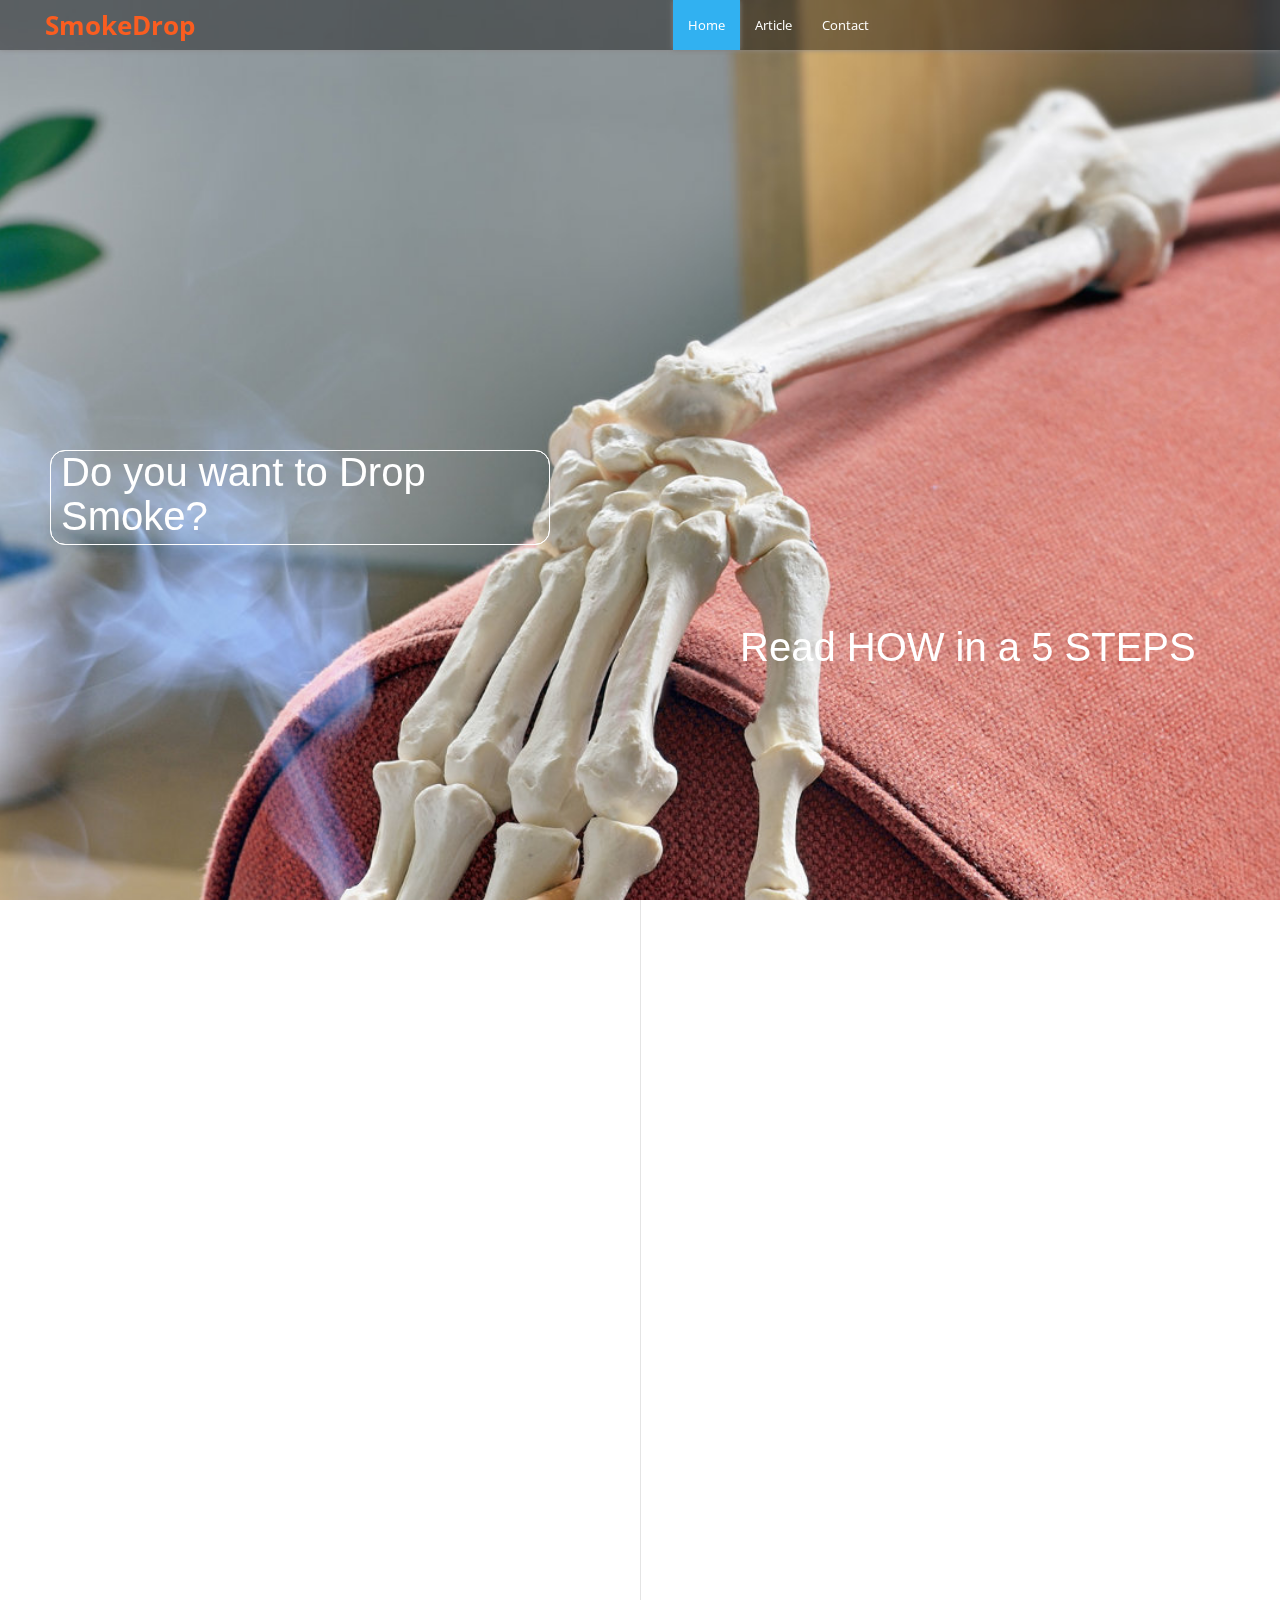
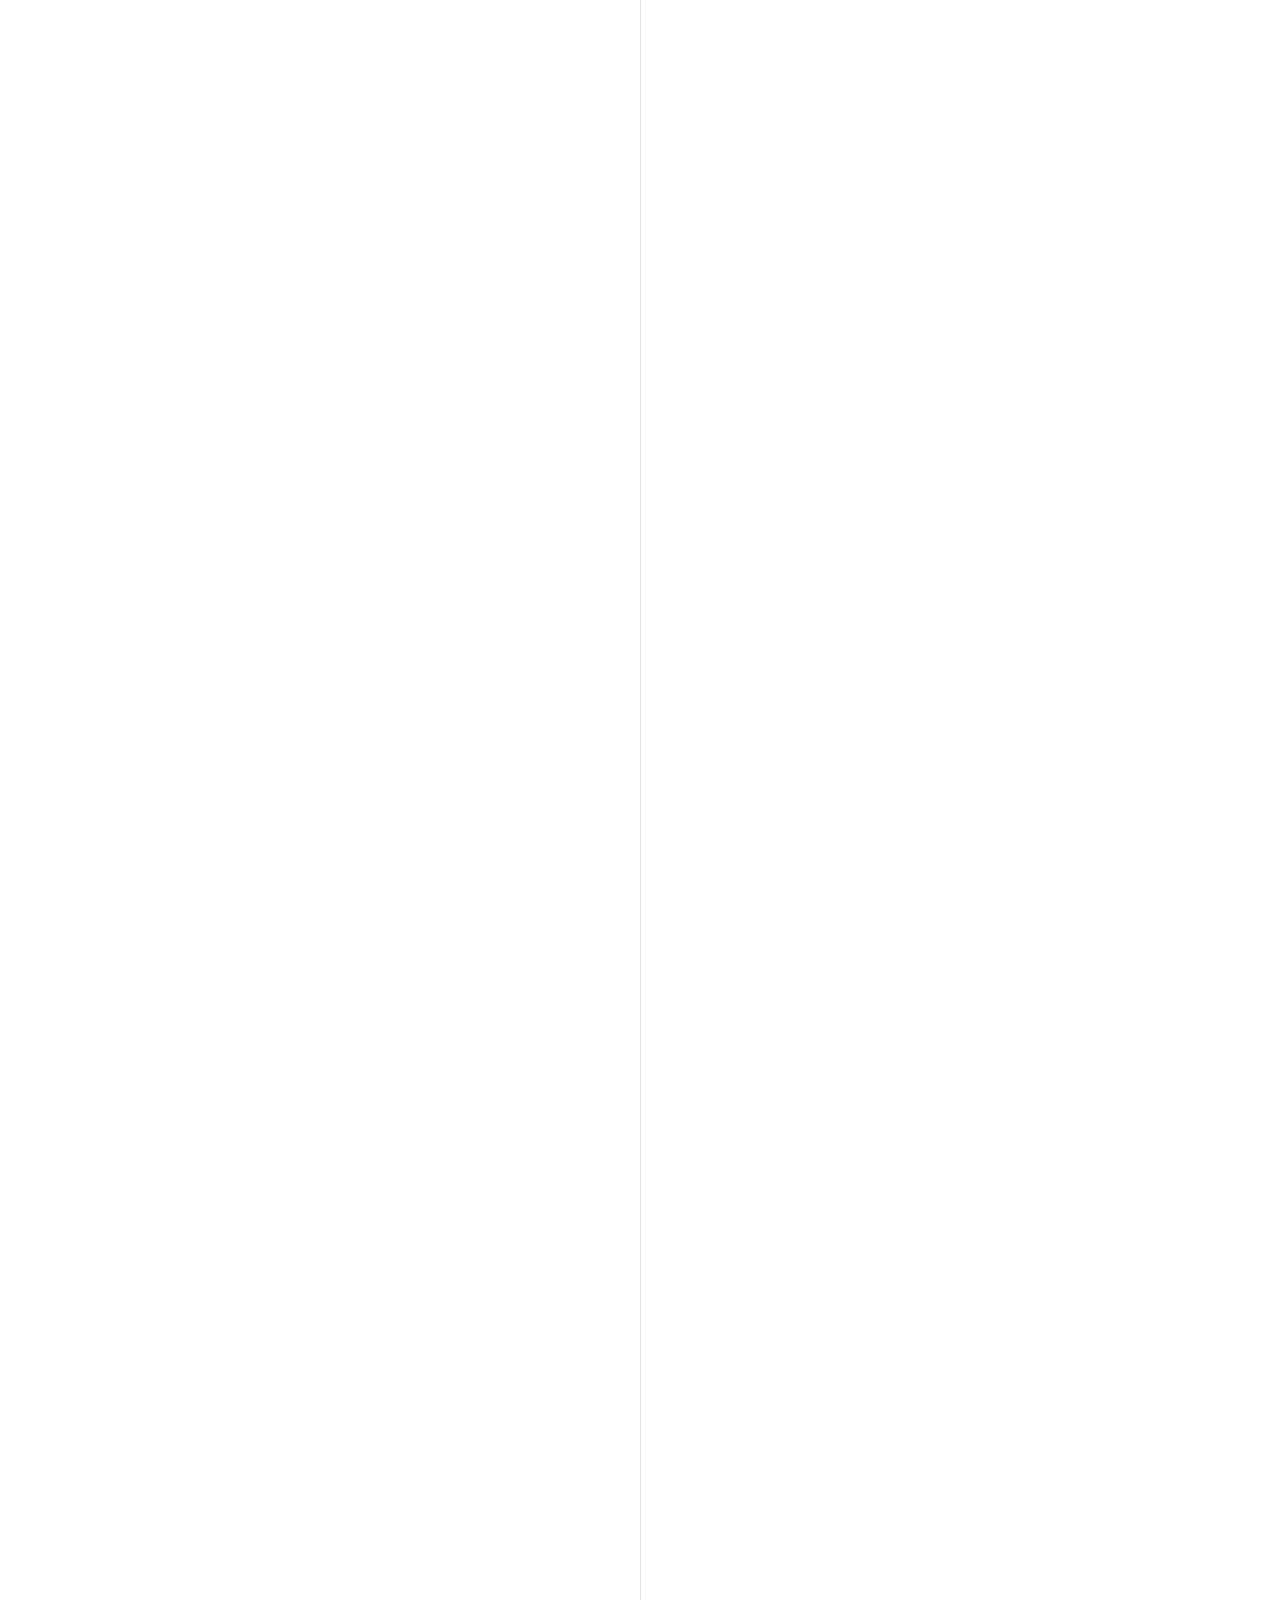
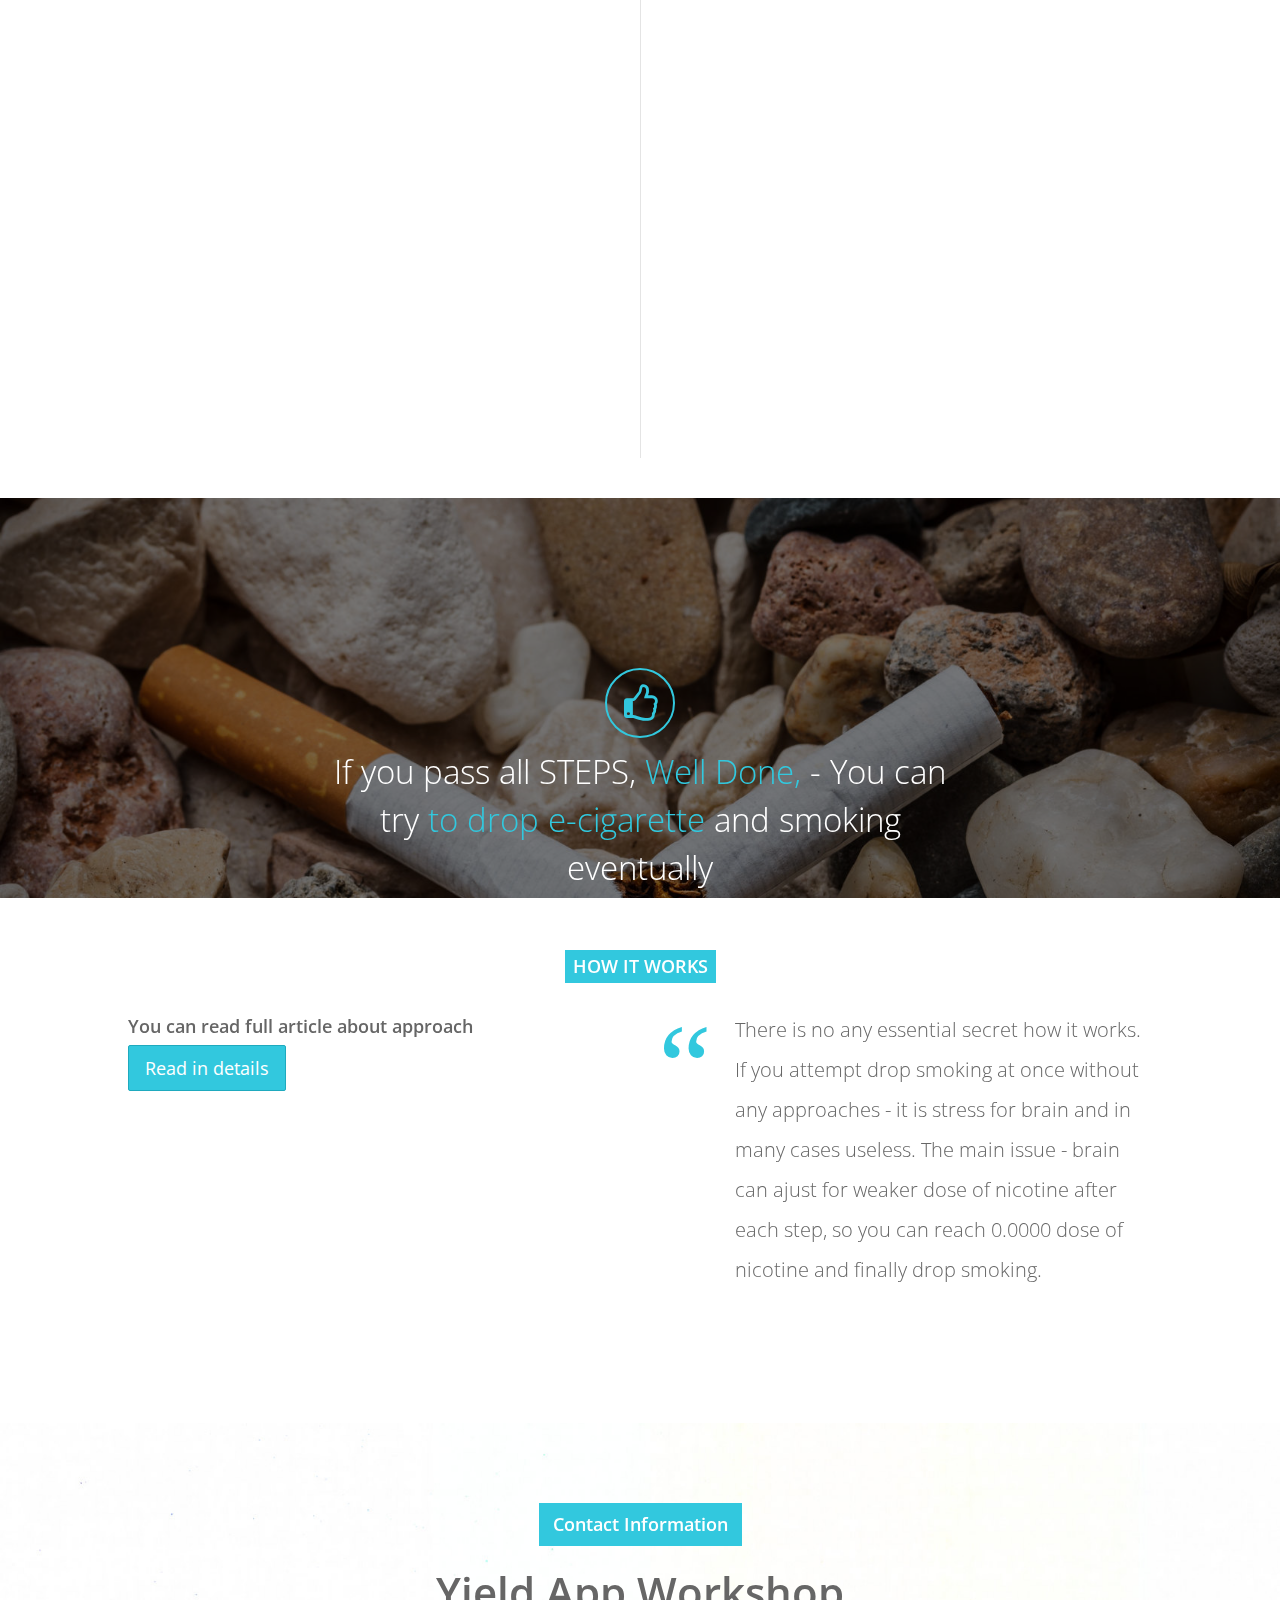
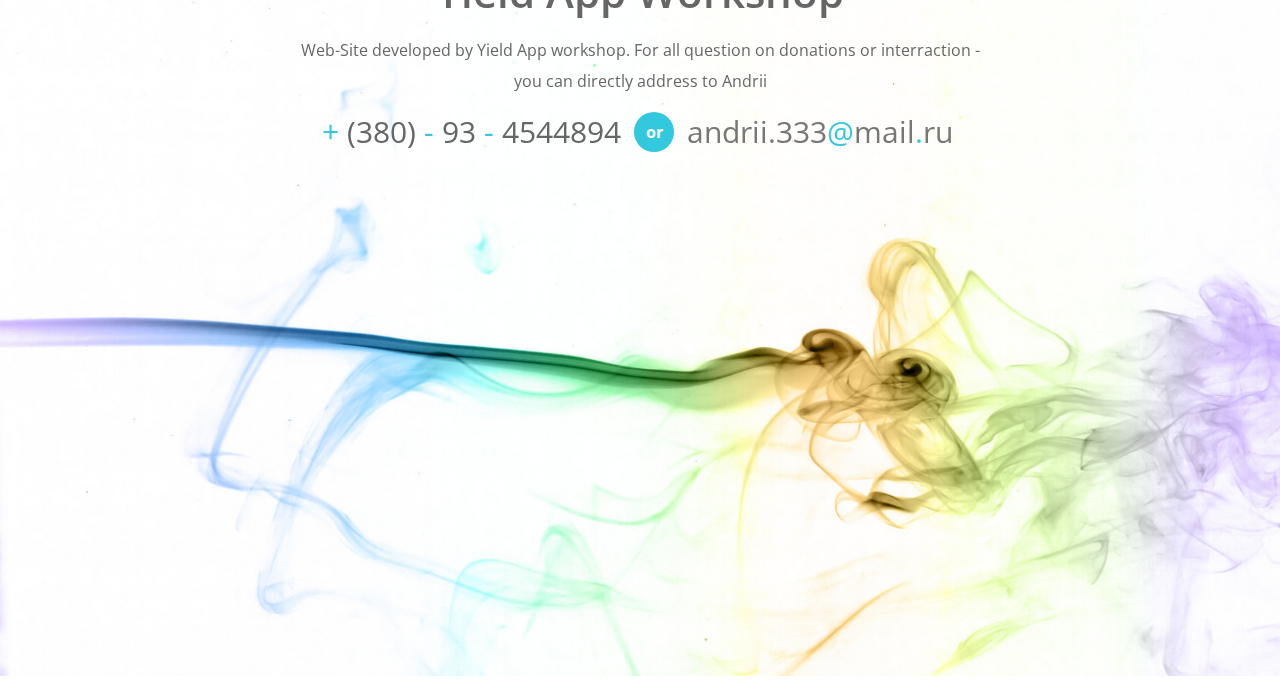
==== commit ac3787d0: "Add scroll" ====
--- a/index.html
+++ b/index.html
@@ -40,7 +40,7 @@
 
 
 
-<body ng-app="app">
+<body ng-app="app" scroll>
 
 
 
@@ -74,6 +74,7 @@
 	</div>  <!--close WRAP for controller-->
 
 
+	<!--for fast loading-->
 	<div style="display:none">
 		<img src="./static/img/fon_13.jpg">
 		<img src="./static/img/fon_1.jpg">
@@ -88,7 +89,9 @@
 
 	</div>
 
-	<div ui-view></div>
+
+	
+	<div class="ui_view_container" ui-view></div>
 
 
 
--- a/static/custom/home.css
+++ b/static/custom/home.css
@@ -563,7 +563,8 @@
 
 
 
-
+/*//////////////////////////////////*/
+/*//////SOME MAIN CONTAINERS////////*/
 
 
 /*//////////////////////////////////*/
@@ -654,7 +655,7 @@
 	left:50px;
 	width:500px;
 
-	transition:transform 1s ease;
+	-transition:transform 1s ease;
 
 	}
 
@@ -666,7 +667,7 @@
 	border-width:0px;
 	width:500px;
 
-	transition:transform 1s ease;
+	-transition:transform 1s ease;
 
 	}
 
@@ -937,7 +938,7 @@
 	transform:translate3d(0%,0%,0);
 	height:150%;
 	width:100%;
-	transition:transform 1s ease;
+	-transition:transform 1s ease;
 	}
 
 
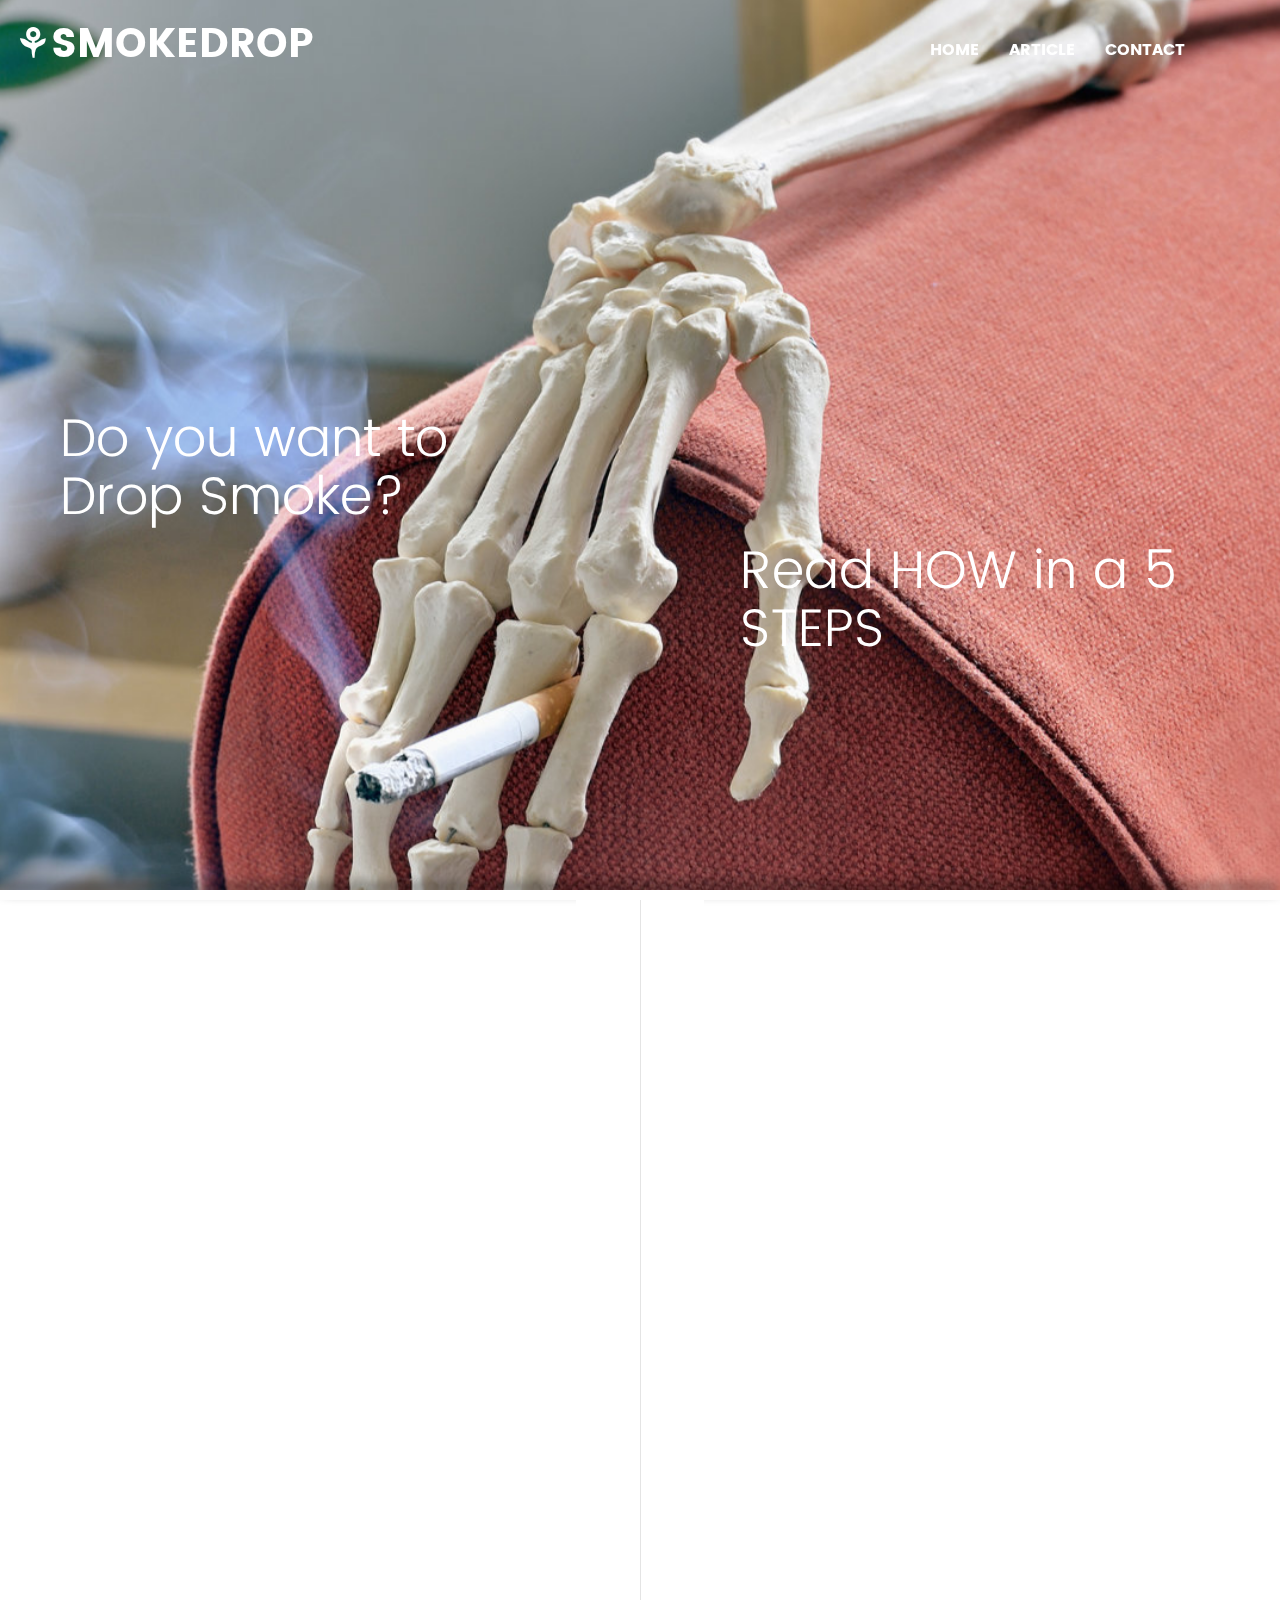
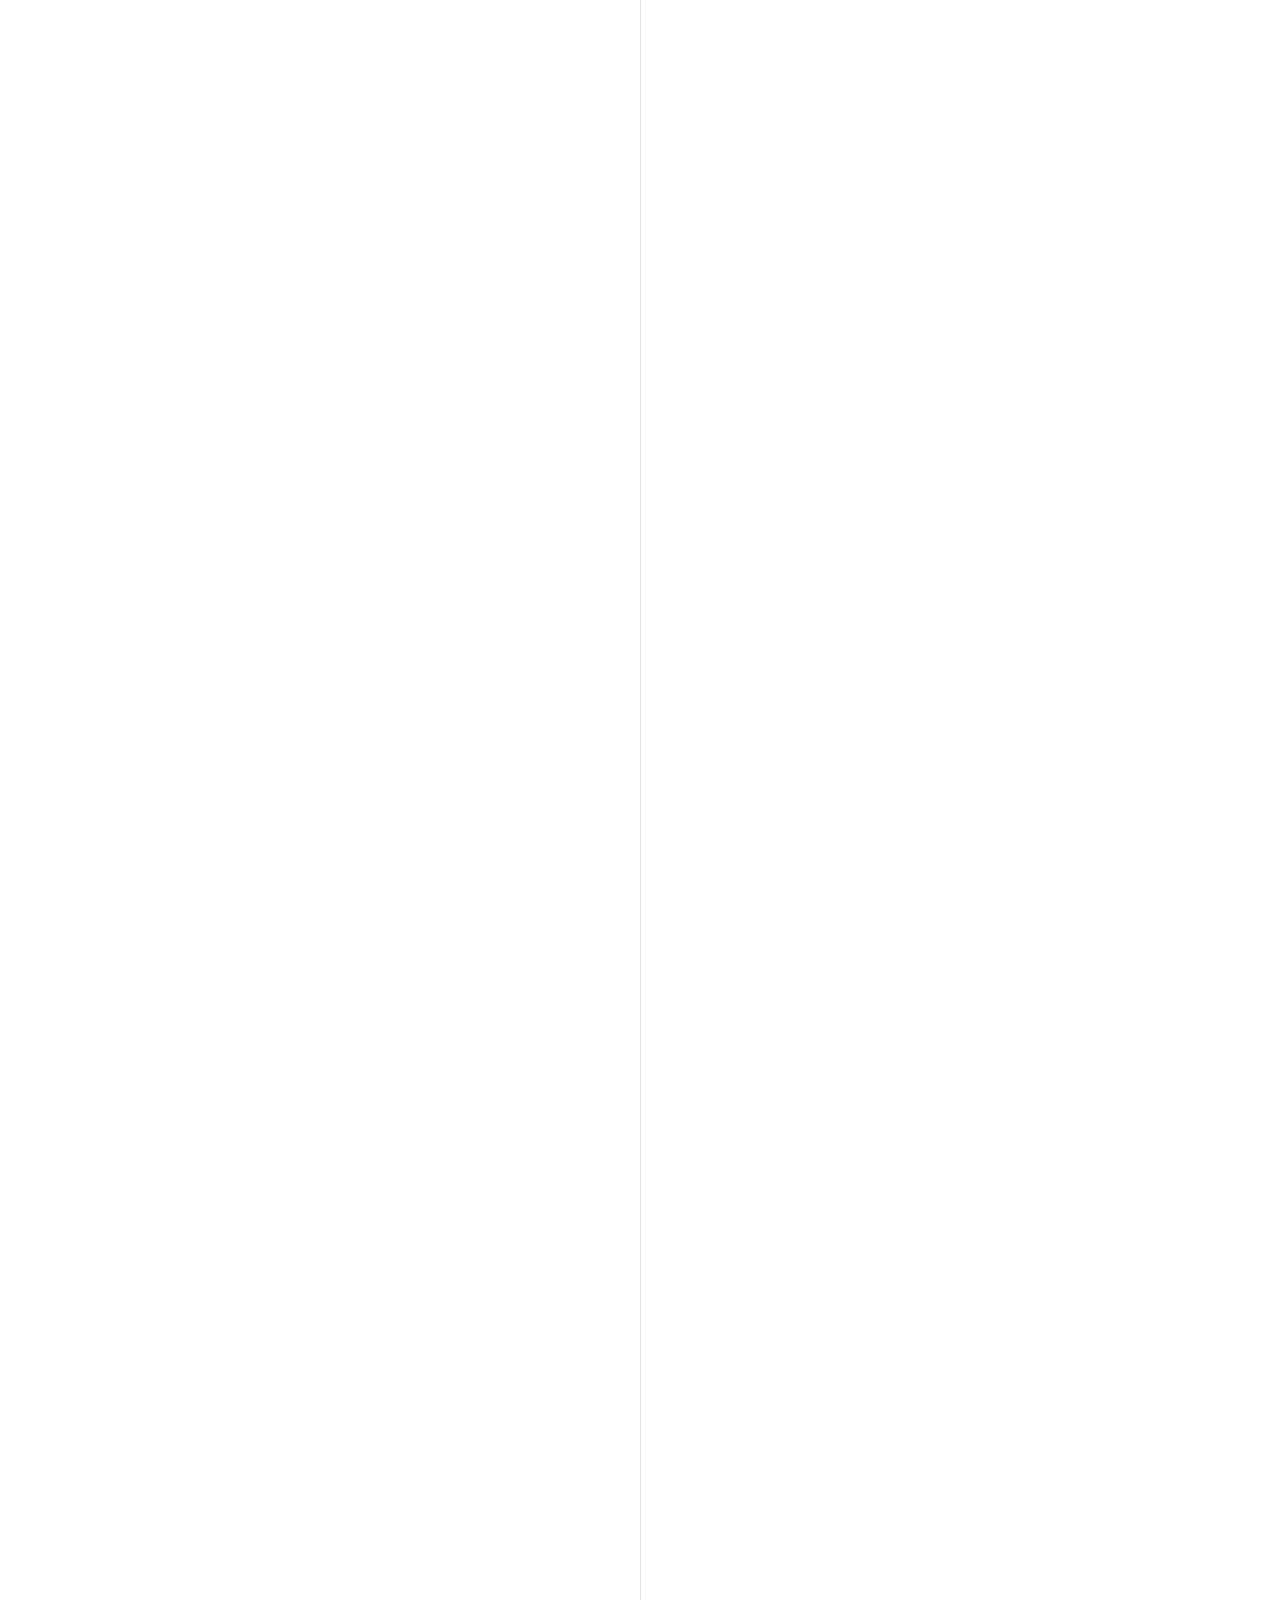
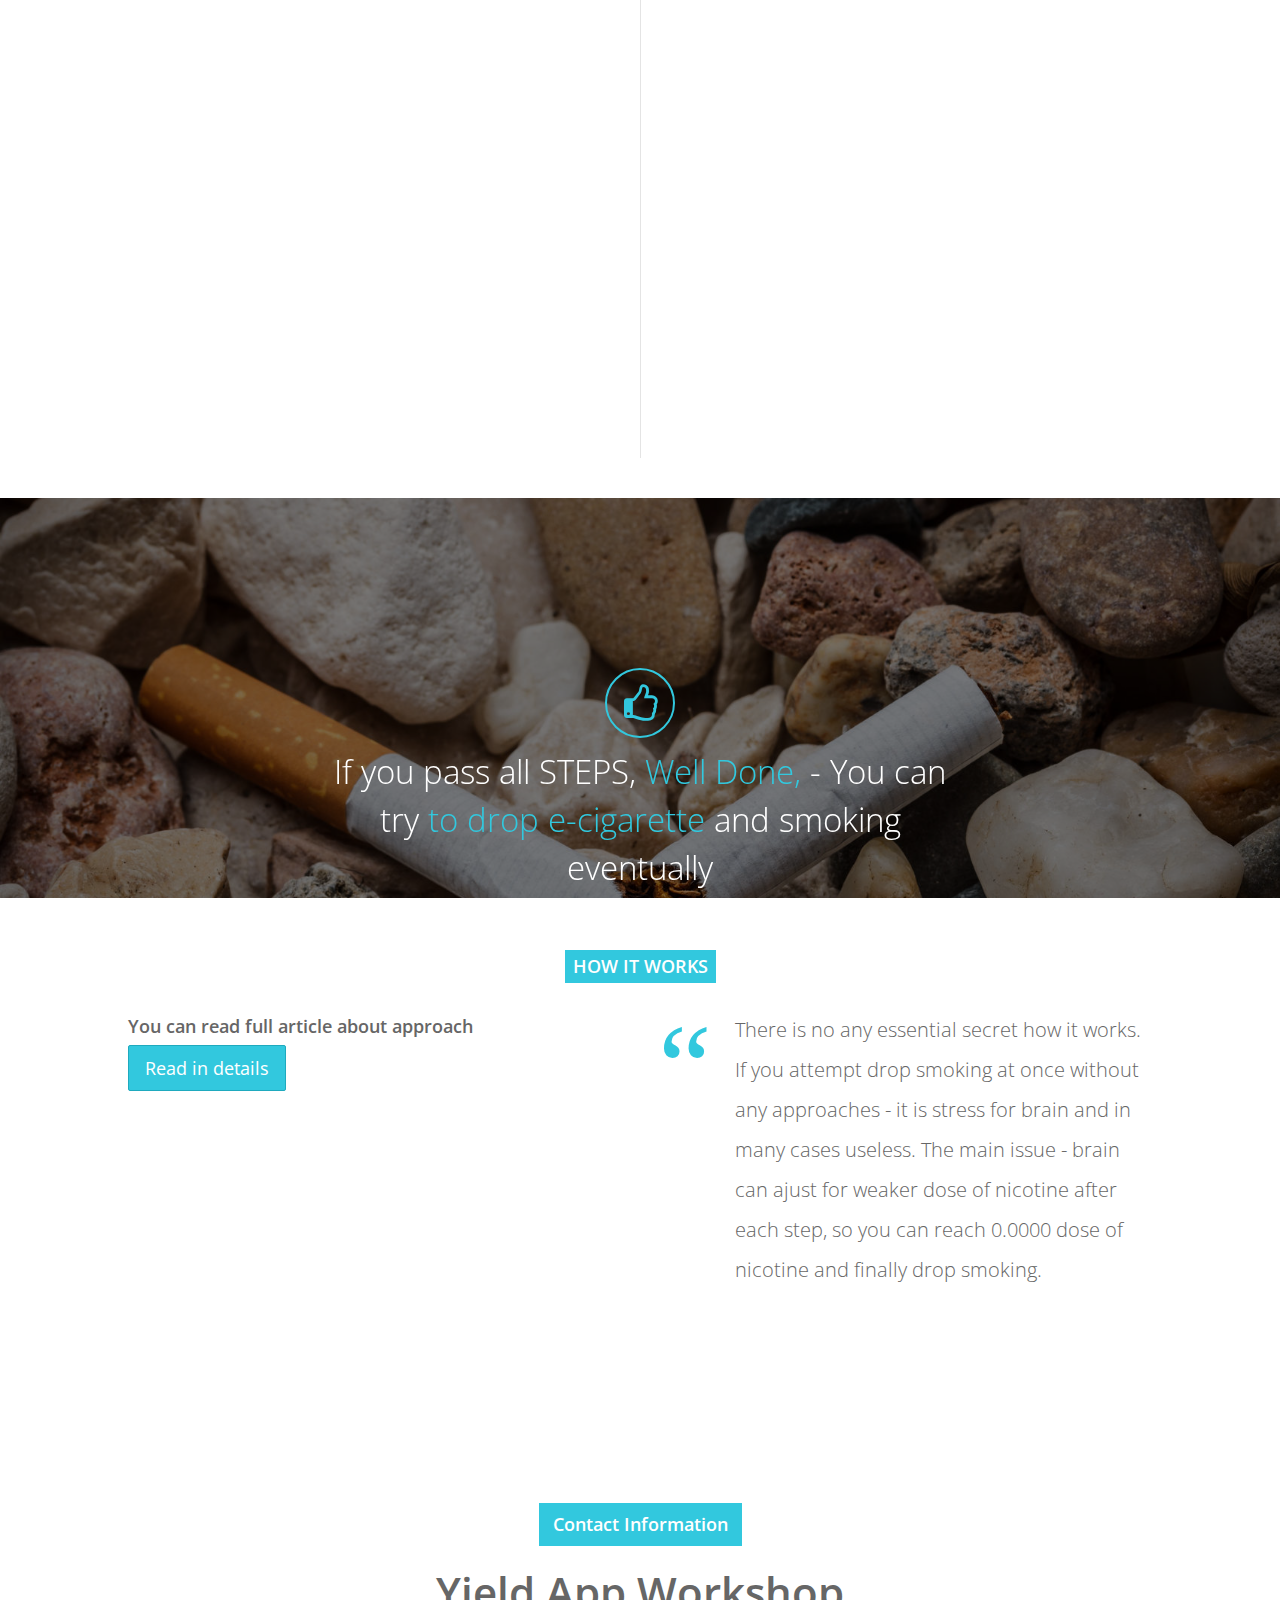
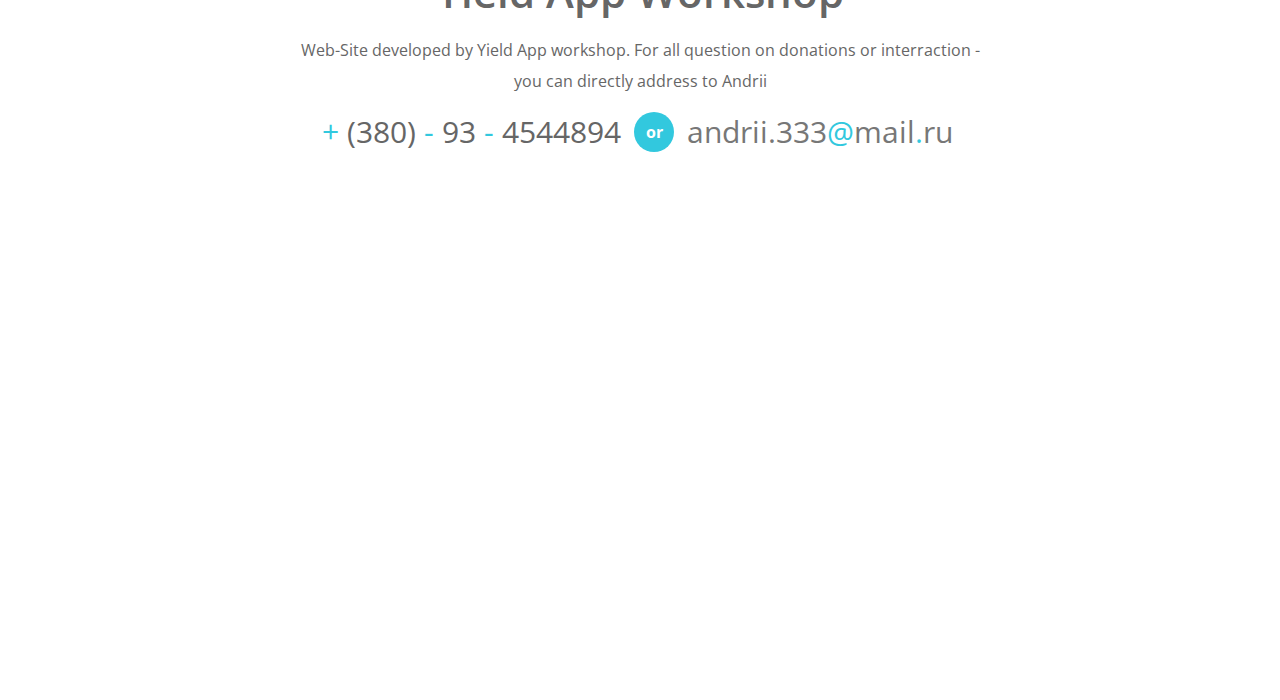
==== commit ee3add6d: "Add some imrovements" ====
--- a/index.html
+++ b/index.html
@@ -46,8 +46,8 @@
 
 	<div ng-controller="MainController">
 
-		<div class="black_plaha"></div>
-		<nav class="navbar navbar-default">
+		<div class="black_plaha" menu-scroll=200></div>
+		<nav class="navbar navbar-default" menu-scroll=200>
 			<div class="container-fluid">
 				<div class="navbar-header">
 					<button type="button" class="navbar-toggle collapsed" data-toggle="collapse" data-target="#bs-example-navbar-collapse-1" aria-expanded="false">
@@ -56,12 +56,15 @@
 						<span class="icon-bar"></span>
 						<span class="icon-bar"></span>
 					</button>
-					<a class="navbar-brand" ui-sref="about">SmokeDrop</a>
+					<a class="navbar-brand" ui-sref="about">&#9880;SMOKEDROP</a>
 				</div>
 	
 				<div class="collapse navbar-collapse" id="bs-example-navbar-collapse-1">
 					<ul class="nav navbar-nav">
-						<li ui-sref-active="active"><a ui-sref="home">Home<span class="sr-only">(current)</span></a></li>
+						<li ui-sref-active="active">
+							<a ui-sref="home">Home<span class="sr-only">(current)</span>
+							</a>
+						</li>
 						<li ui-sref-active="active"><a ui-sref="article">Article</a></li>
 						<li ui-sref-active="active"><a ui-sref="contact">Contact</a></li>
 					</ul>
--- a/static/custom/art_cont.css
+++ b/static/custom/art_cont.css
@@ -3,9 +3,27 @@
 	{
 	font-family:"Myriad";
 	src:url('../fonts/MyriadPro-Light.otf');
-
-
-	}
+	}
+
+
+
+@font-face 
+	{
+	font-family: 'Poppins';
+	font-style: normal;
+	font-weight: 300;
+	src: local('Poppins Light'), local('Poppins-Light'), url(../fonts/poppins_1.woff) format('woff');
+	}
+
+
+@font-face 
+	{
+	font-family: 'Poppins';
+	font-style: normal;
+	font-weight: 700;
+	src: local('Poppins Bold'), local('Poppins-Bold'), url(../fonts/poppins_2.woff) format('woff');
+	}
+
 
 
 
@@ -18,13 +36,31 @@
 		margin-left:10%;
 		}
 
+	.navbar-default
+		{
+		background:white !important;
+		height:100px;
+		}
+
+	.navbar-default.after_scroll
+		{
+		height:70px;
+		}
+
 	.navbar-collapse
 		{
 		background:white;
 		}
+
+	.navbar-default.after_scroll .navbar-nav li a
+		{
+		color:rgb(223, 85, 85) !important;	
+		}
+
 	.navbar-default .navbar-nav li a
 		{
-		color:black;
+		color:rgb(231, 132, 132) !important;
+		font-size:25px;
 		}
 
 
@@ -46,17 +82,35 @@
 	{
 	.navbar-nav 
 		{
-		float:right;
-		margin-right:30%;
-		margin-left:0px;
-		}
+		position:absolute;
+		top:0px;
+		bottom:0px;
+		right:80px;
+		margin:auto auto;
+		height:50px;
+		
+		}
+
+
 	.navbar-collapse
 		{
 		background:none;
 		}
+
+	.navbar-default.after_scroll
+		{
+		height:70px;
+		}
+
+	.navbar-default.after_scroll .navbar-nav li a
+		{
+		color:rgb(223, 85, 85) !important;	
+		}
+
 	.navbar-default .navbar-nav li a
 		{
-		color:white;
+		font-size:16px;
+		color:white !important;
 		}
 
 	.article_container .left_col
@@ -80,9 +134,12 @@
 	{
 	.navbar-nav 
 		{
-		float:right;
-		margin-right:30%;
-		margin-left:0px;
+		position:absolute;
+		top:0px;
+		bottom:0px;
+		right:80px;
+		margin:auto auto;
+		height:50px;
 		}
 
 	.navbar-collapse
@@ -90,10 +147,22 @@
 		background:none;
 		}
 
+	.navbar-default.after_scroll
+		{
+		height:70px;
+		}
+
+
+	.navbar-default.after_scroll .navbar-nav li a
+		{
+		color:rgb(223, 85, 85) !important;	
+		}
+
 
 	.navbar-default .navbar-nav li a
 		{
-		color:white;
+		font-size:16px;
+		color:white !important;
 		}
 
 
@@ -121,28 +190,41 @@
 
 .black_plaha
 	{
-	width:100%;
-	height:50px;
-	background:black;
+	-display:none;
+	width:140%;
+	margin-left:-20%;
 	position:fixed;
 	top:0px;
 	left:0px;
-	opacity:0.4;
 	z-index:999;	
-
+	transition:all ease 0.4s;
+	height:70px;
+	background:none;
+	opacity:0;
+	}
+
+
+.black_plaha.after_scroll
+	{
+	display:block;
+	height:70px;
+	background:white;
+	opacity:0.6;
+
+	box-shadow:0px 0px 5px black;
 	}
 
 
 
 .navbar-default  /*deop background Bootstrap menu*/
 	{
-	background:none;
 	border-width:0px;
-	box-shadow:0px 0px 5px rgb(139, 136, 136);
-	-webkit-box-shadow:0px 0px 5px rgb(139, 136, 136);
-	-moz-box-shadow:0px 0px 5px rgb(139, 136, 136);
-	-opera-box-shadow:0px 0px 5px rgb(139, 136, 136);
-	-khtml-box-shadow:0px 0px 5px rgb(139, 136, 136);
+	-box-shadow:0px 0px 5px rgb(139, 136, 136);
+	--webkit-box-shadow:0px 0px 5px rgb(139, 136, 136);
+	--moz-box-shadow:0px 0px 5px rgb(139, 136, 136);
+	--opera-box-shadow:0px 0px 5px rgb(139, 136, 136);
+	--khtml-box-shadow:0px 0px 5px rgb(139, 136, 136);
+	background:none !important;
 
 	position:fixed;
 	top:0px;
@@ -150,26 +232,71 @@
 	width:100%;	
 	border-radius:0px;
 	z-index:1000;
-	}
-
+	transition:all ease 1s;
+
+	}
+
+.navbar-default li a
+	{
+	transition:all ease 1s;
+	}
+
+
+
+.container-fluid
+	{
+	height:100%;
+	}
 
 .container-fluid .navbar-header
 	{
 	margin-left:30px;
+	height:100%;
 	}
 
 
 .navbar-default .navbar-brand
 	{
-	font-size:26px;
+	font-family:'Poppins', sans-serif;
+	padding:0px;
+	position:absolute;
+	top:0px;
+	bottom:0px;
+	left:15px;
+	right:0px;
+	margin:auto auto;
+	font-size:40px;
+	height:30px;
+
+	margin-left:0px !important;
+
 	font-weight:bold;
-	color:#FA5D20;
+	color:white;
+
+	transition:all ease 1s;
+
 	}
 
 .navbar-default .navbar-brand:hover
 	{
-	color:#E74404;
-	}
+	color:white;
+	}
+
+.navbar-default.after_scroll .navbar-brand
+	{
+	color:rgb(195, 243, 195);
+	}
+
+
+
+
+.navbar-nav li a
+	{
+	font-family:'Poppins', sans-serif;
+	font-weight:bold;
+	text-transform:uppercase;
+	}
+
 
 
 .navbar-brand .gray
@@ -182,23 +309,30 @@
 
 
 
-.navbar-default .navbar-nav li a:hover
-	{
-	color:#79AFFF;
+.navbar-default .navbar-nav li
+	{
+	-webkit-backface-visibility: hidden;
+	-webkit-transform: scale(1);
+
+	}
+
+.navbar-default .navbar-nav li:hover
+	{
+
+	-webkit-animation:flipInX 1s;
+	animation:flipinX 1s;
+	background:none !important;
 	}
 
 
 .navbar-default .navbar-nav .active a
 	{
-	color:white !important;
-	background:#31B1F1 !important;
-	box-shadow:0px 0px 5px gray;
+	background:none !important;
 	}
 
 .navbar-default .navbar-nav .active a:hover
 	{
-	color:white;
-	background:#31B1F1;
+	background:none !important;
 	}
 
 
--- a/static/custom/home.css
+++ b/static/custom/home.css
@@ -2,10 +2,7 @@
 
 
 
-html
-	{
-	transform:translateZ(0); //it is for smooth performance for scrolling
-	}
+
 
 
 @media (min-width: 300px) 
@@ -546,21 +543,6 @@
 
 
 
-.black_plaha
-	{
-	width:100%;
-	height:50px;
-	background:black;
-	position:fixed;
-	top:0px;
-	left:0px;
-	opacity:0.4;
-	z-index:999;	
-
-	}
-
-
-
 
 
 /*//////////////////////////////////*/
@@ -632,10 +614,6 @@
 	width:650px;
 	z-index:2;
 
-	border-radius:15px;
-	border-color:white;
-	border-style:solid;
-	border-width:1px;
 	}
 
 
@@ -655,19 +633,36 @@
 	left:50px;
 	width:500px;
 
-	-transition:transform 1s ease;
+	font-family:'Poppins',sans-serif;
+	font-size:53px;
+	font-weight:300;
+
+
+	}
+
+.shadow_plaha
+	{
+	position:absolute;
+	bottom:0px;
+	box-shadow:0px 0px 5px 5px black;
+	height:10px;
+	background:white;
+	box-shadow:0px -7px 13px -3px black;
+	width:100%;
 
 	}
 
 
 .container_1 .answer
 	{
-	bottom:20%;
+	top:50%;
 	right:50px;
 	border-width:0px;
 	width:500px;
 
-	-transition:transform 1s ease;
+	font-family:'Poppins',sans-serif;
+	font-size:53px;
+	font-weight:300;
 
 	}
 
@@ -686,8 +681,6 @@
 	width:100%;
 	z-index:2;
 	color:white;
-	font-size:40px;
-	font-family:Helvetica;
 	line-height:1.1;	
 	}
 
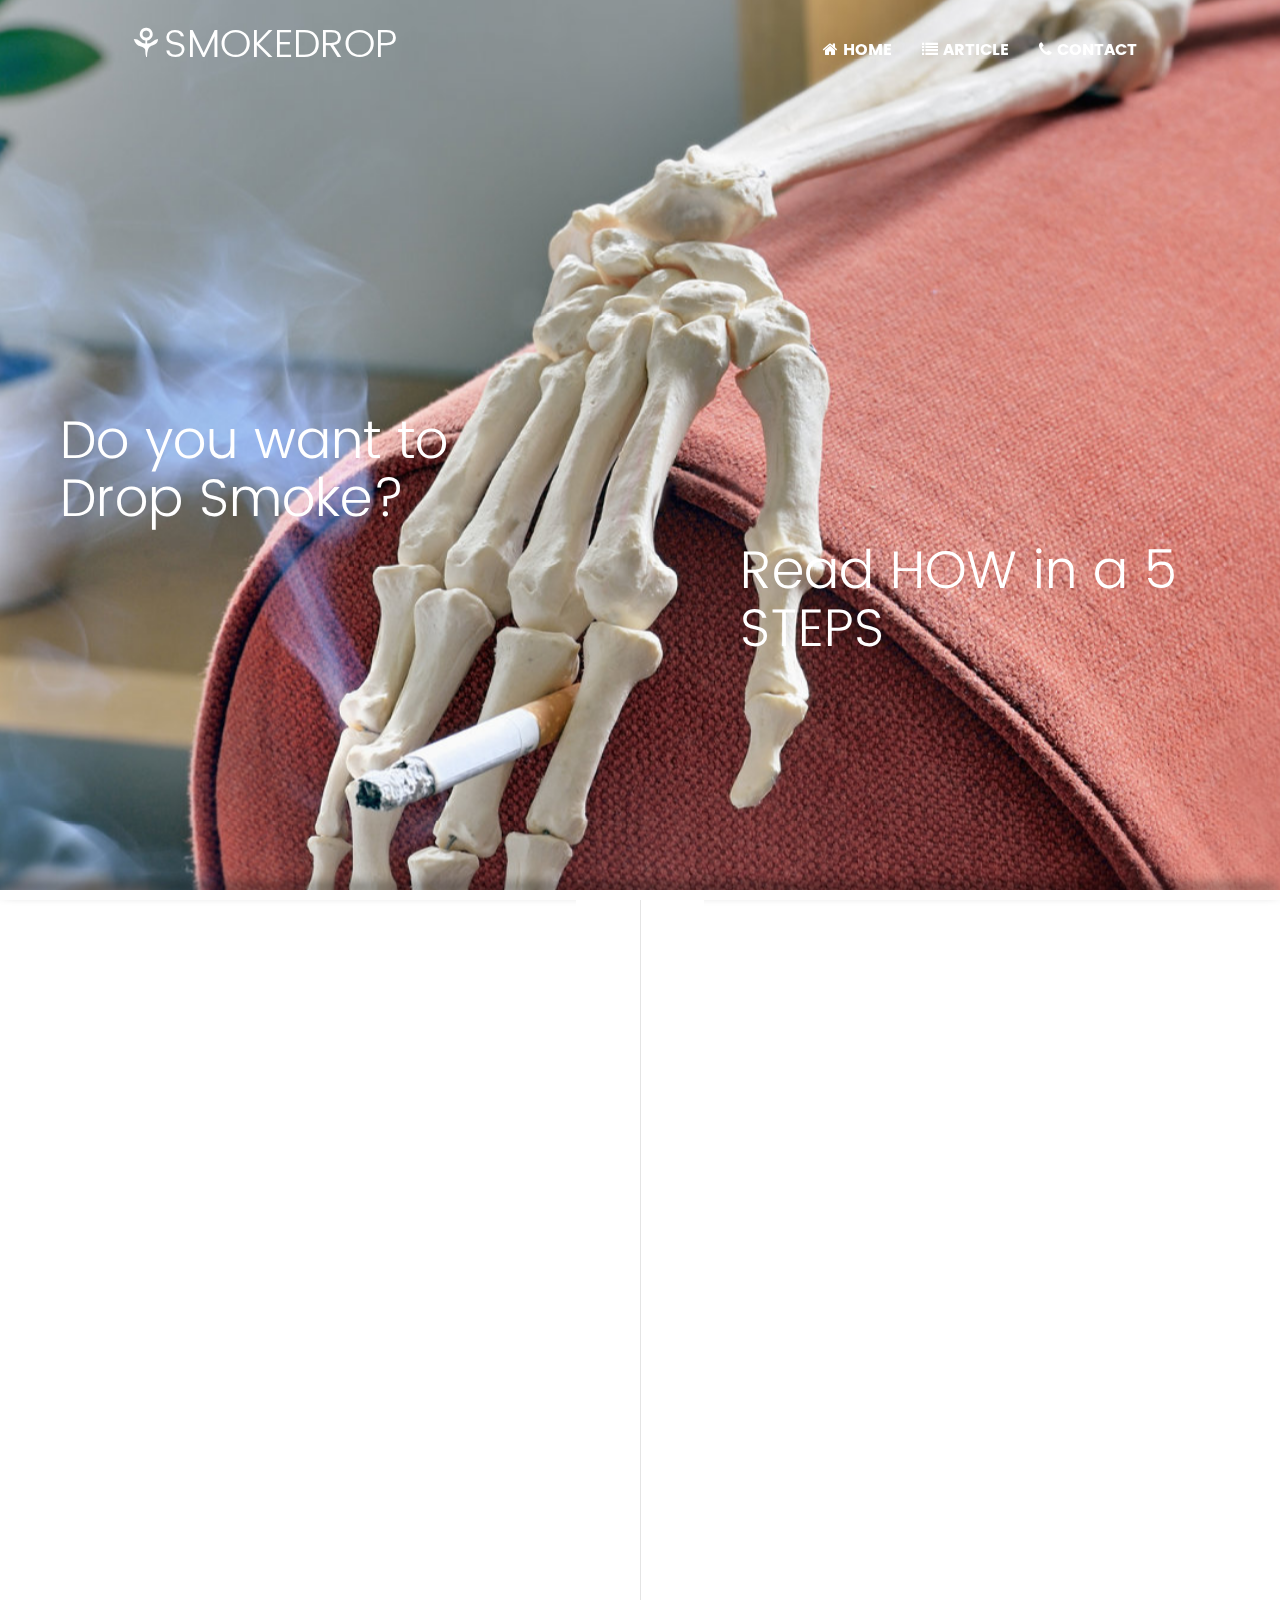
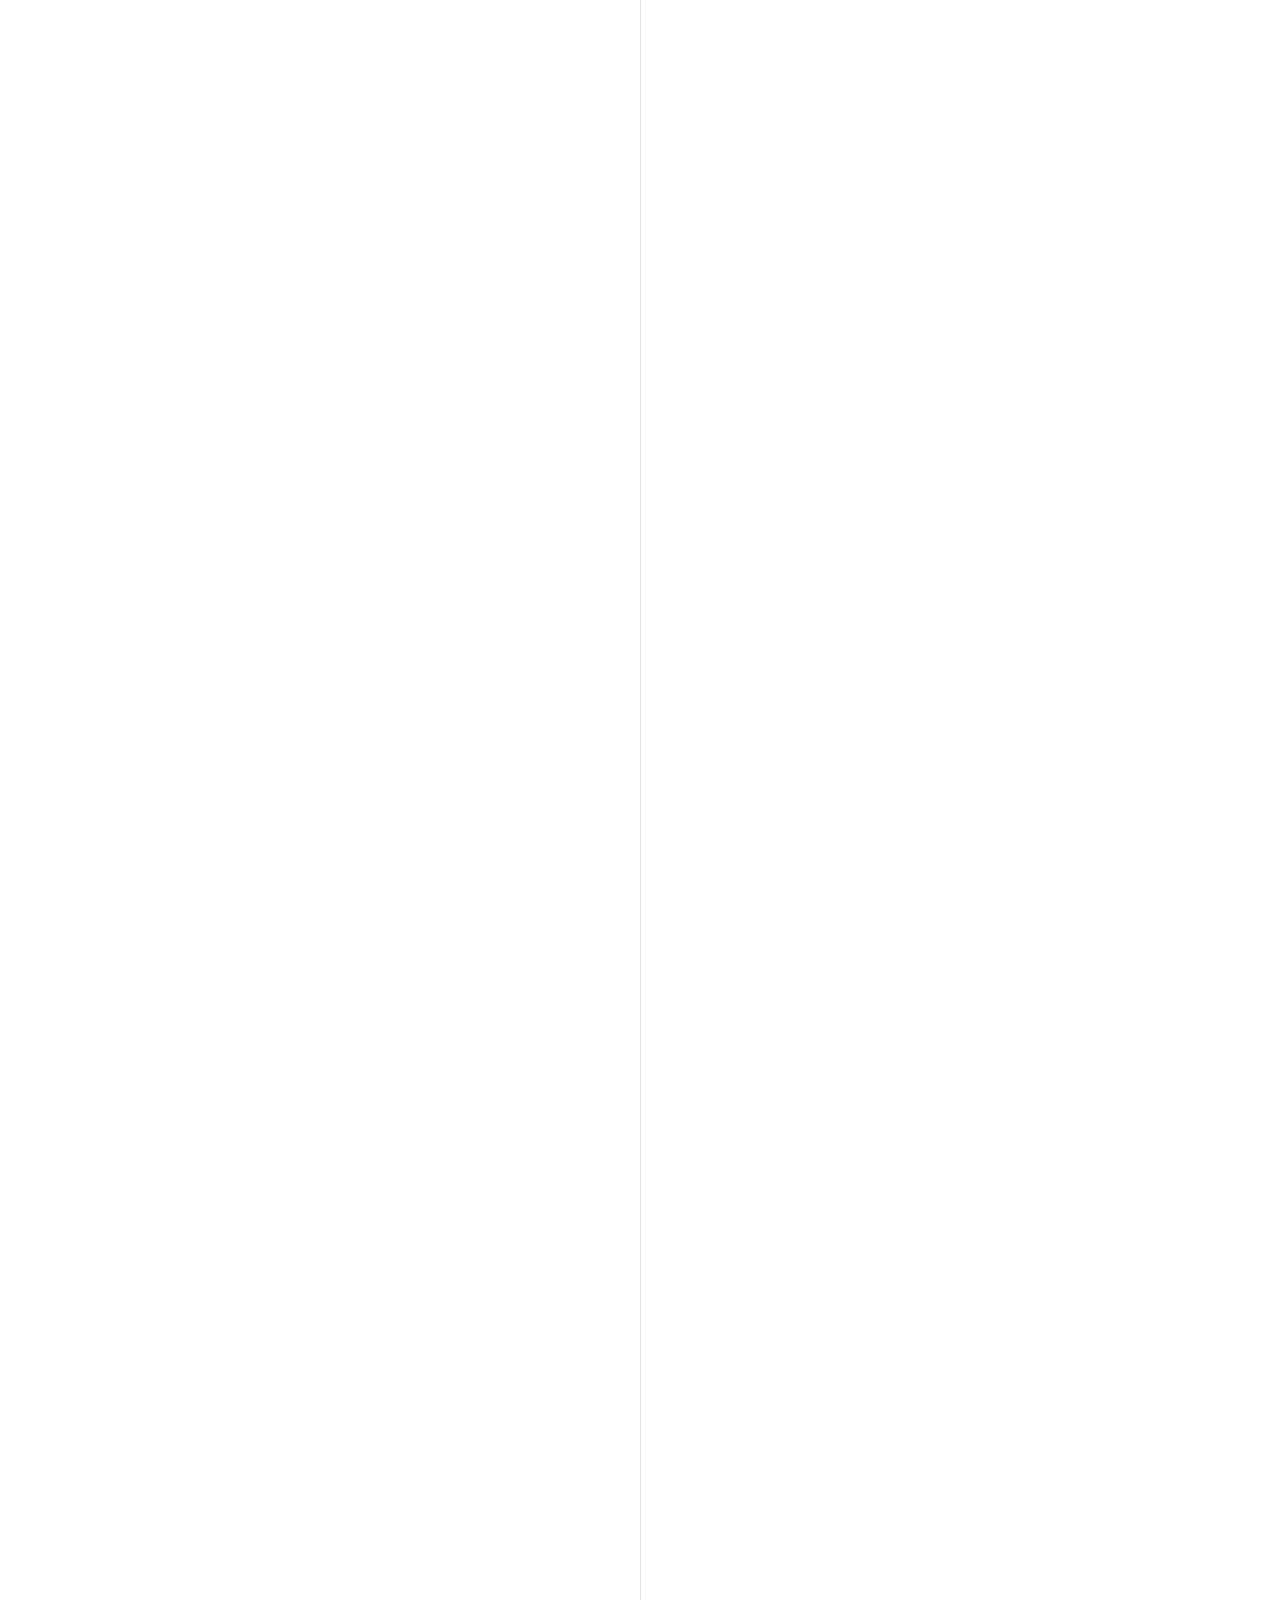
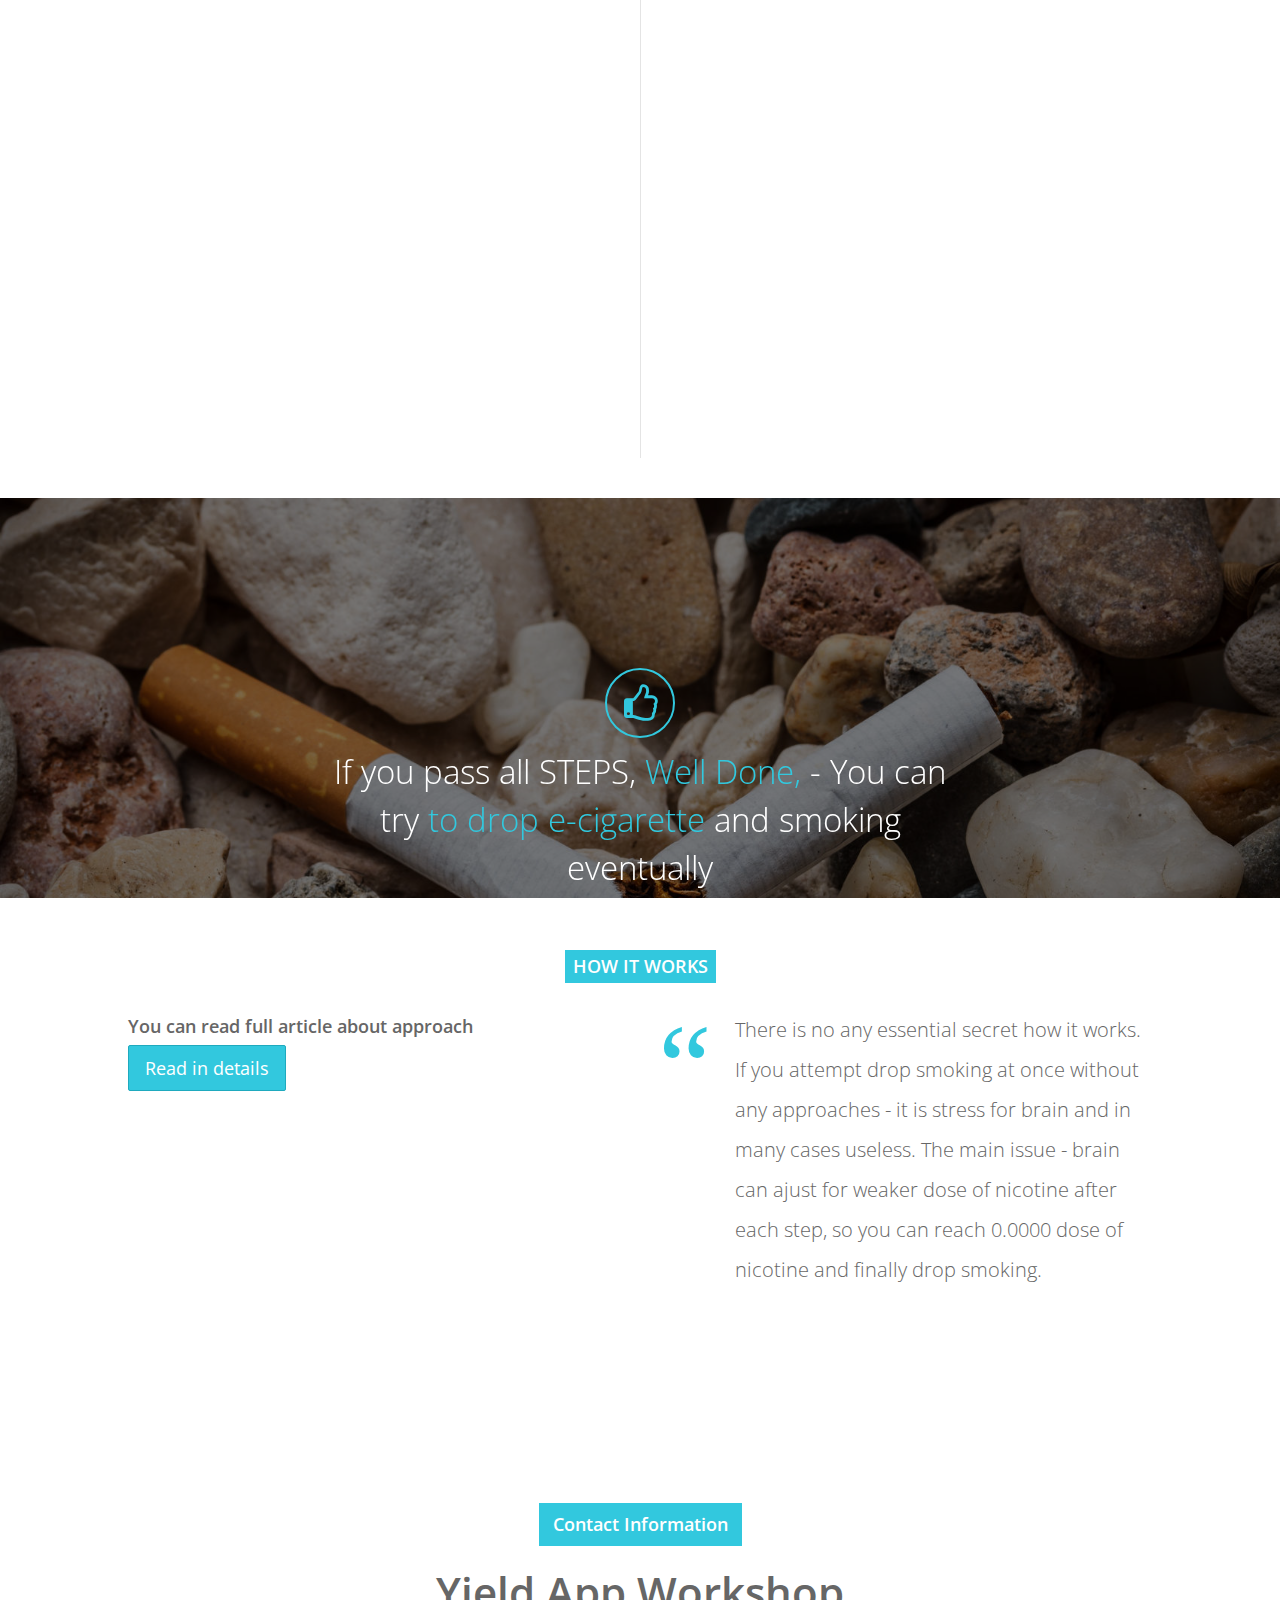
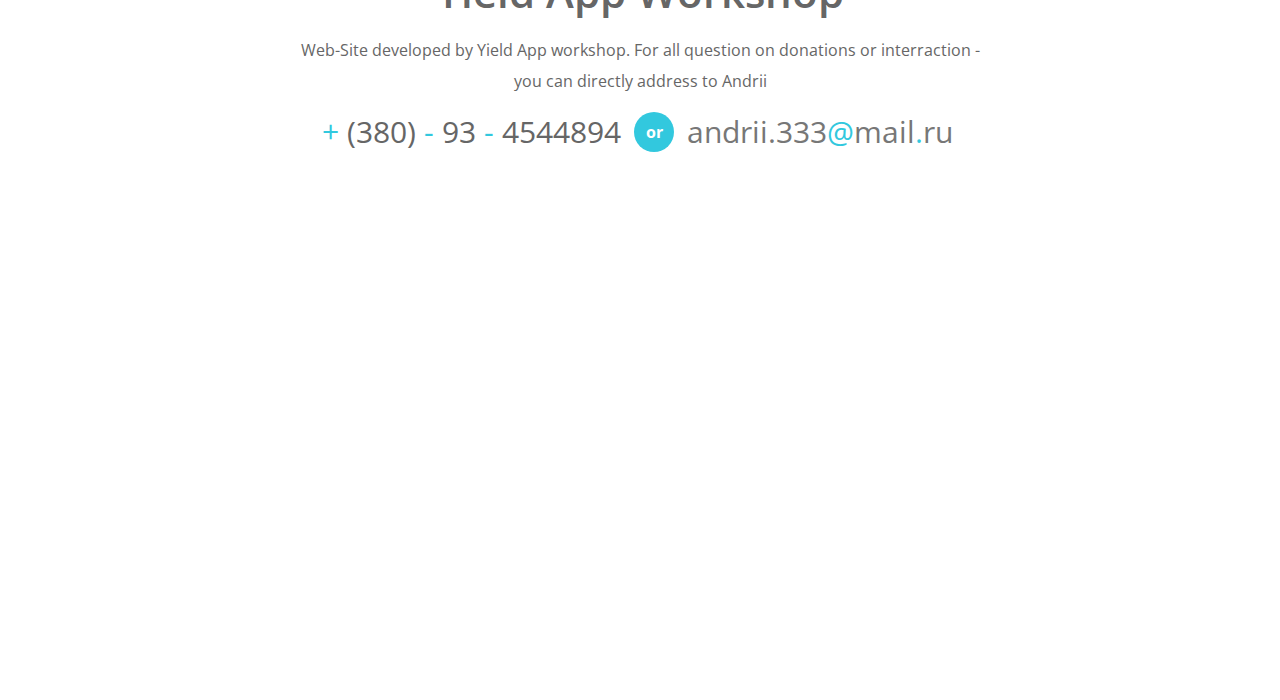
==== commit 1c033813: "DDD" ====
--- a/index.html
+++ b/index.html
@@ -62,11 +62,24 @@
 				<div class="collapse navbar-collapse" id="bs-example-navbar-collapse-1">
 					<ul class="nav navbar-nav">
 						<li ui-sref-active="active">
-							<a ui-sref="home">Home<span class="sr-only">(current)</span>
+							<a ui-sref="home">
+								<i class="fa fa-home"></i>
+								Home
+								<span class="sr-only">(current)</span>
 							</a>
 						</li>
-						<li ui-sref-active="active"><a ui-sref="article">Article</a></li>
-						<li ui-sref-active="active"><a ui-sref="contact">Contact</a></li>
+						<li ui-sref-active="active">
+							<a ui-sref="article">
+								<i class="fa fa-list"></i>
+								Article
+							</a>
+						</li>
+						<li ui-sref-active="active">
+							<a ui-sref="contact">
+								<i class="fa fa-phone"></i>
+								Contact
+							</a>
+						</li>
 					</ul>
 	
 				</div>
--- a/static/custom/art_cont.css
+++ b/static/custom/art_cont.css
@@ -29,28 +29,40 @@
 
 @media (min-width: 300px) 
 	{
-	.navbar-nav 
+
+	/*main menu container*/
+	.navbar-default
+		{
+		background:white !important;
+		height:100px;
+		}
+
+	.navbar-default.after_scroll
+		{
+		height:70px;
+		}
+
+
+	/*brand*/
+	.navbar-brand
+		{
+		left:15px;
+		}
+
+	/*left navigation menu*/
+	.navbar-collapse
+		{
+		background:white;
+		}
+
+	/*ul in navigation */
+	.navbar-nav   
 		{
 		float:left;
 		margin-right:0px;
 		margin-left:10%;
 		}
 
-	.navbar-default
-		{
-		background:white !important;
-		height:100px;
-		}
-
-	.navbar-default.after_scroll
-		{
-		height:70px;
-		}
-
-	.navbar-collapse
-		{
-		background:white;
-		}
 
 	.navbar-default.after_scroll .navbar-nav li a
 		{
@@ -80,28 +92,43 @@
 
 @media (min-width: 768px) 
 	{
+
+
+
+
+	/* navigation menu */
+	.navbar-collapse
+		{
+		background:none;
+		}
+
+	
+	/* main menu container */
+	.navbar-default.after_scroll
+		{
+		height:70px;
+		}
+
+	/*brand*/
+	.navbar-brand
+		{
+		left:15px;
+		}
+
+
+	/* ul navigation */
 	.navbar-nav 
 		{
 		position:absolute;
 		top:0px;
 		bottom:0px;
-		right:80px;
+		right:15px;
 		margin:auto auto;
 		height:50px;
 		
 		}
 
 
-	.navbar-collapse
-		{
-		background:none;
-		}
-
-	.navbar-default.after_scroll
-		{
-		height:70px;
-		}
-
 	.navbar-default.after_scroll .navbar-nav li a
 		{
 		color:rgb(223, 85, 85) !important;	
@@ -112,6 +139,8 @@
 		font-size:16px;
 		color:white !important;
 		}
+
+
 
 	.article_container .left_col
 		{
@@ -126,32 +155,41 @@
 		}	
 
 
-
  	}
 
 
 @media (min-width: 992px) 
 	{
+
+	/* main menu container*/
+	.navbar-default.after_scroll
+		{
+		height:70px;
+		}
+
+	/* right menu container */
+	.navbar-collapse
+		{
+		background:none;
+		}
+
+	/*brand*/
+	.navbar-brand
+		{
+		left:10%;
+		}
+
+
+	/* ul container */
 	.navbar-nav 
 		{
 		position:absolute;
 		top:0px;
 		bottom:0px;
-		right:80px;
+		right:10%;
 		margin:auto auto;
 		height:50px;
 		}
-
-	.navbar-collapse
-		{
-		background:none;
-		}
-
-	.navbar-default.after_scroll
-		{
-		height:70px;
-		}
-
 
 	.navbar-default.after_scroll .navbar-nav li a
 		{
@@ -179,12 +217,24 @@
 		margin-left:270px;
 		}	
 
-
-
  	}
 
 
-
+@media (min-width:1400px)
+	{
+
+	/*brand*/
+	.navbar-brand
+		{
+		left:20%;
+		}
+
+	.navbar-nav
+		{
+		right:20%;
+		}
+
+	}
 
 
 
@@ -200,7 +250,6 @@
 	transition:all ease 0.4s;
 	height:70px;
 	background:none;
-	opacity:0;
 	}
 
 
@@ -209,14 +258,13 @@
 	display:block;
 	height:70px;
 	background:white;
-	opacity:0.6;
 
 	box-shadow:0px 0px 5px black;
 	}
 
 
 
-.navbar-default  /*deop background Bootstrap menu*/
+.navbar-default  /*menu container*/
 	{
 	border-width:0px;
 	-box-shadow:0px 0px 5px rgb(139, 136, 136);
@@ -242,11 +290,14 @@
 	}
 
 
-
+/*CONTAINER NEXT TO */
 .container-fluid
 	{
 	height:100%;
-	}
+	padding-left:0px;
+	padding-right:0px;
+	}
+
 
 .container-fluid .navbar-header
 	{
@@ -255,6 +306,8 @@
 	}
 
 
+
+/*BRAND*/
 .navbar-default .navbar-brand
 	{
 	font-family:'Poppins', sans-serif;
@@ -262,17 +315,14 @@
 	position:absolute;
 	top:0px;
 	bottom:0px;
-	left:15px;
 	right:0px;
 	margin:auto auto;
 	font-size:40px;
 	height:30px;
 
 	margin-left:0px !important;
-
-	font-weight:bold;
 	color:white;
-
+	cursor:pointer;
 	transition:all ease 1s;
 
 	}
@@ -285,6 +335,7 @@
 .navbar-default.after_scroll .navbar-brand
 	{
 	color:rgb(195, 243, 195);
+	height:22px;
 	}
 
 
@@ -299,27 +350,14 @@
 
 
 
-.navbar-brand .gray
-	{
-	color:rgb(214, 209, 209);
-	font-weight:normal;
-	
-	}
-
-
-
-
 .navbar-default .navbar-nav li
 	{
-	-webkit-backface-visibility: hidden;
-	-webkit-transform: scale(1);
-
 	}
 
 .navbar-default .navbar-nav li:hover
 	{
 
-	-webkit-animation:flipInX 1s;
+	-webkit-animation:swing 0.5s;
 	animation:flipinX 1s;
 	background:none !important;
 	}
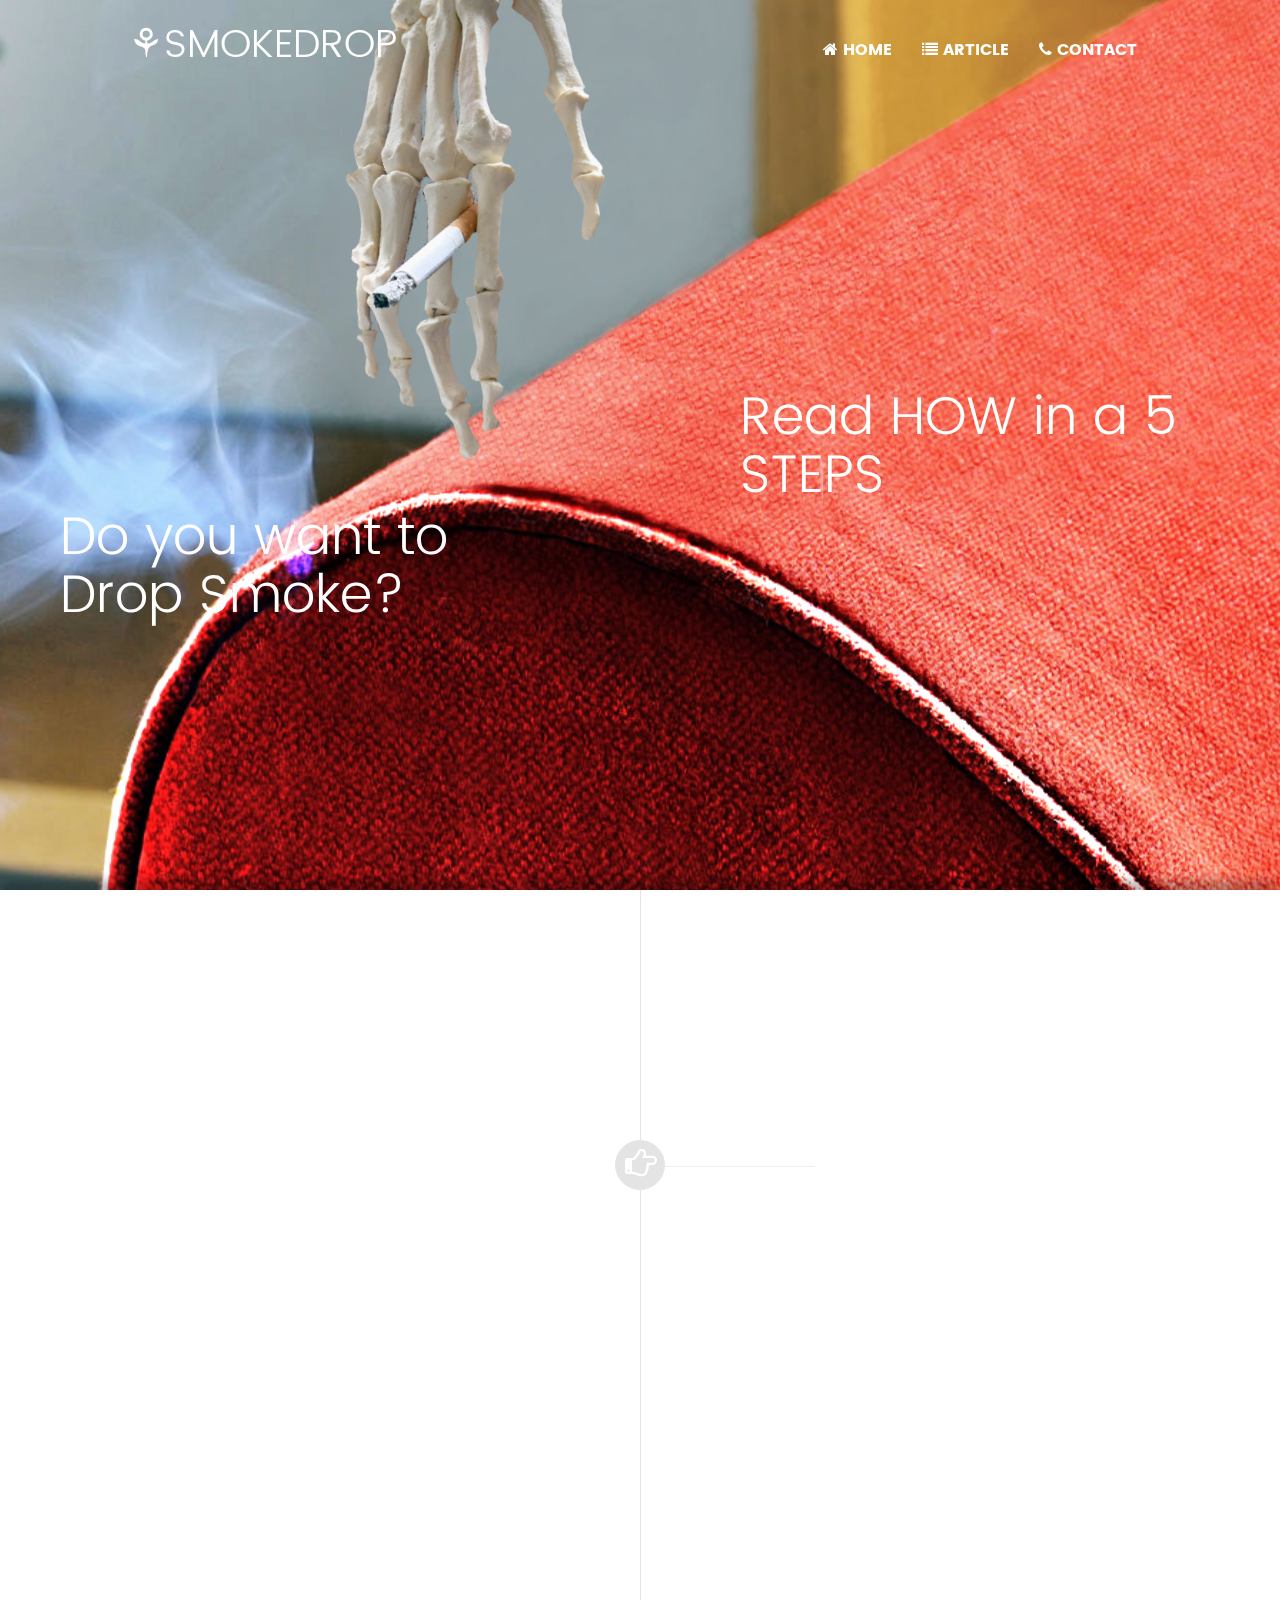
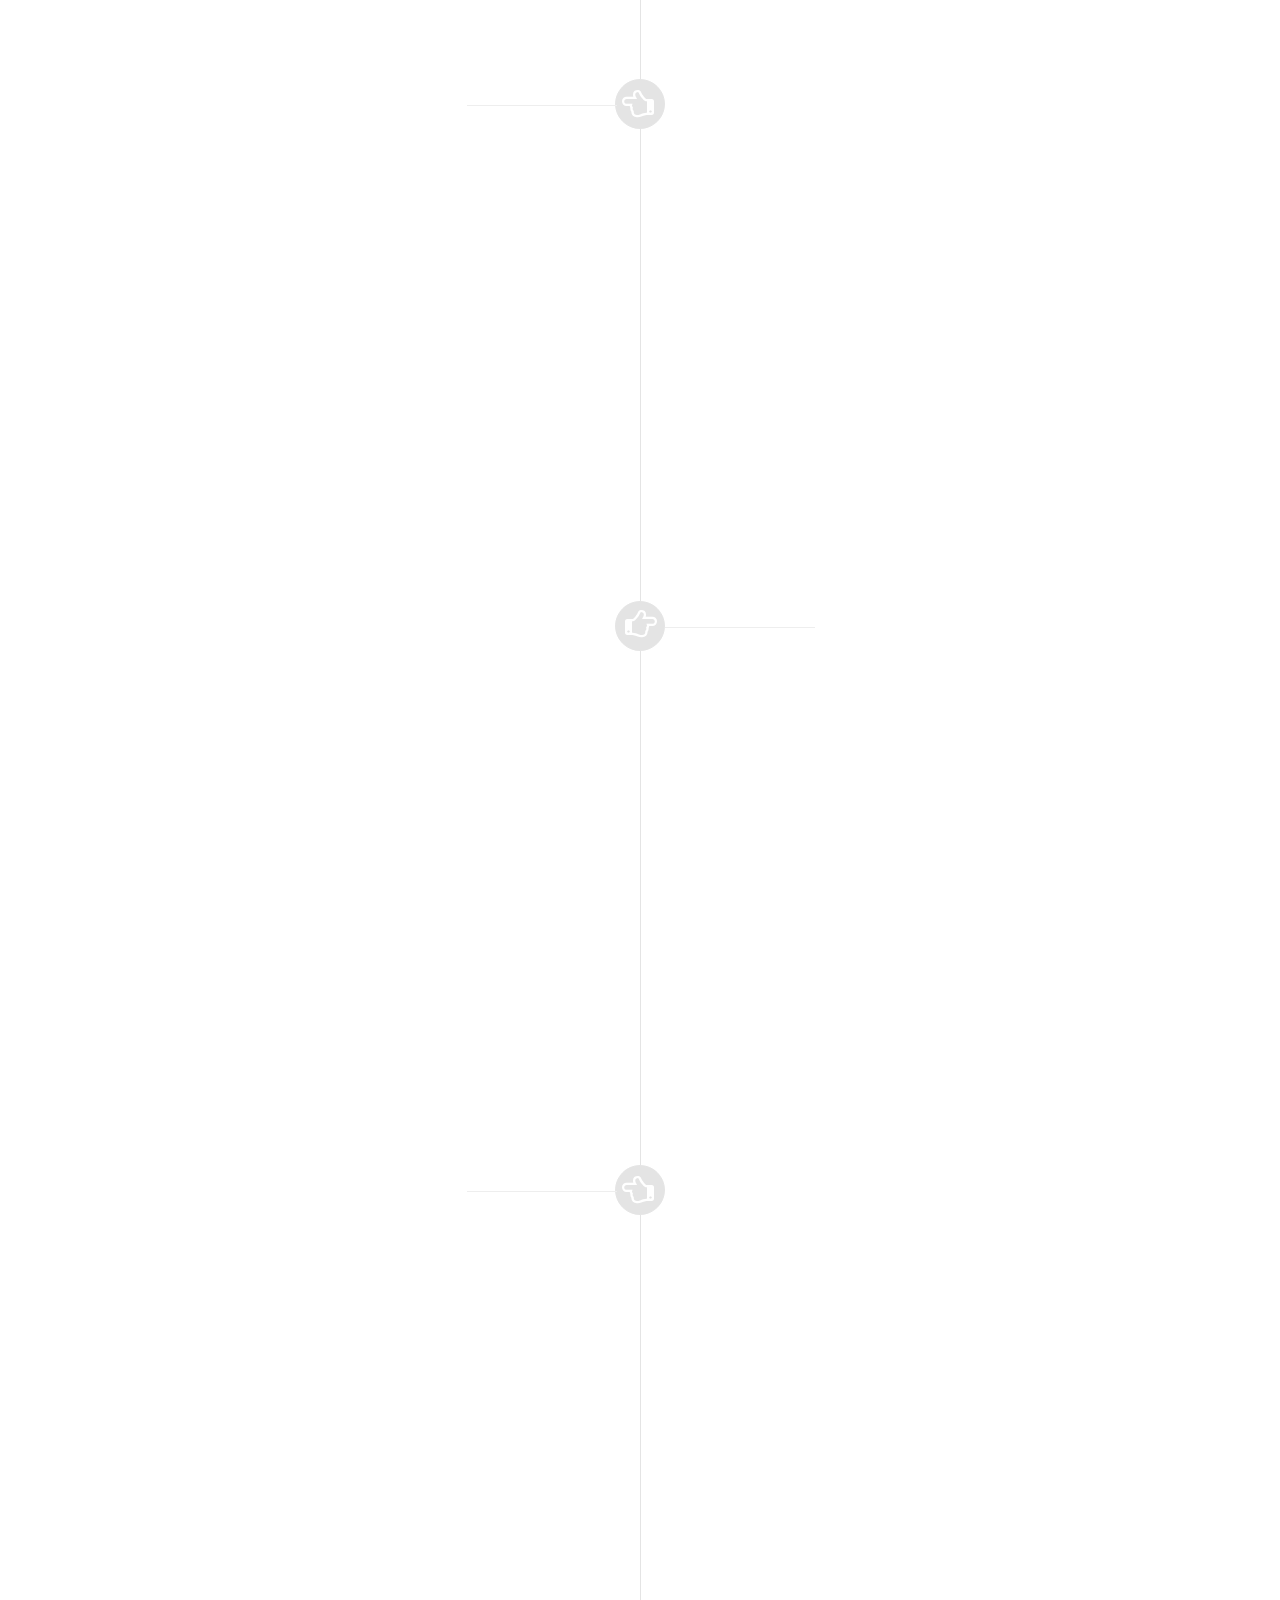
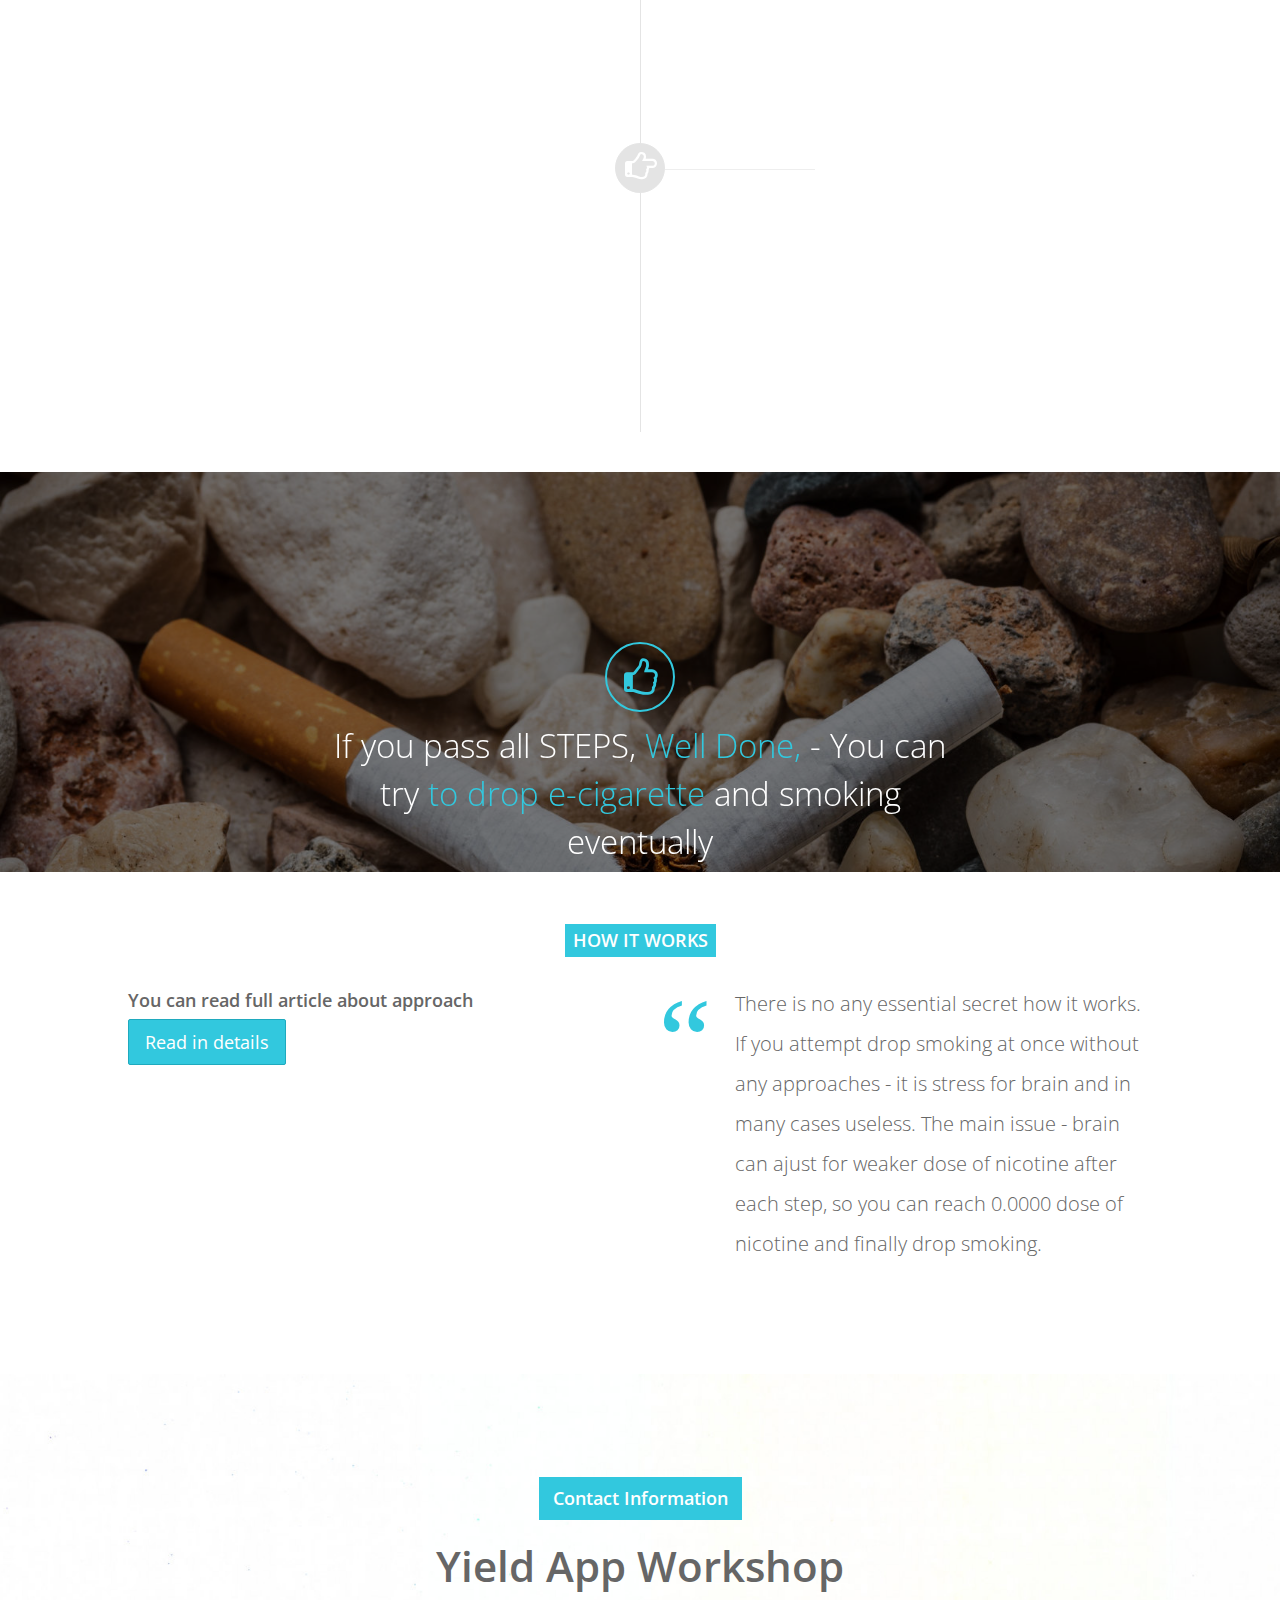
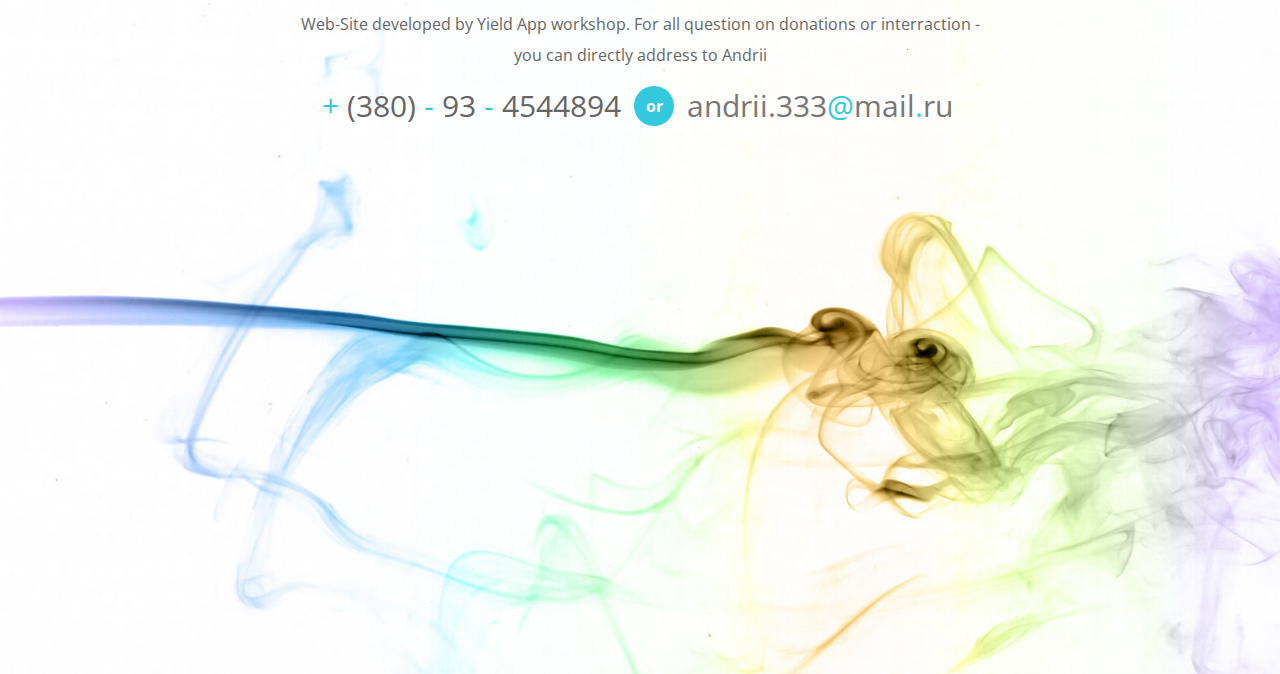
==== commit 99bb7b73: "DDD" ====
--- a/index.html
+++ b/index.html
@@ -7,9 +7,9 @@
 
 
 	<script src="./static/lib/angular.min.js"></script>
-	<script src="./static/lib/angular-ui-router.js"></script>
+	<script src="./static/lib/angular-ui-router.js"></script>  
 	<script src="./static/lib/jquery.min.js"></script>
-	<script src="./static/lib/bootstrap.min.js"></script>
+	<script src="./static/lib/bootstrap.min.js"></script>  
 	
 
 	<link rel="stylesheet" type="text/css" href="./static/lib/bootstrap.min.css">
@@ -17,14 +17,11 @@
 
 	<!--BRAVE theme-->
 	<link rel="stylesheet" type="text/css" href="./static/lib/font-awesome.min.css">
-	<link rel="stylesheet" type="text/css" href="./static/lib/style.css">
-	<link rel="stylesheet" type="text/css" href="./static/lib/skin-lblue.css">
+	<link rel="stylesheet" type="text/css" href="./static/lib/style.css">  
+	<link rel="stylesheet" type="text/css" href="./static/lib/skin-lblue.css">  
 	<link rel="stylesheet" type="text/css" href="./static/lib/custom.css">
 	<!--BRAVE theme-->
 
-	<!--Parallax theme-->
-<!--	<script src="./static/lib/parallax.js"></script>  
--->	<!--Parallax theme-->
 
 	<script src="./static/custom/cap.js"></script>
 
@@ -107,7 +104,7 @@
 
 
 	
-	<div class="ui_view_container" ui-view></div>
+	<div class="ui_view_container" ui-view></div>  
 
 
 
--- a/static/custom/art_cont.css
+++ b/static/custom/art_cont.css
@@ -238,9 +238,12 @@
 
 
 
+
+
 .black_plaha
 	{
 	-display:none;
+	transform:translateZ(0);
 	width:140%;
 	margin-left:-20%;
 	position:fixed;
@@ -281,6 +284,7 @@
 	border-radius:0px;
 	z-index:1000;
 	transition:all ease 1s;
+	transform:translateZ(0);
 
 	}
 
@@ -354,11 +358,10 @@
 	{
 	}
 
-.navbar-default .navbar-nav li:hover
-	{
-
+.navbar-default .navbar-nav li:hover a
+	{
+	-webkit-animation:swing 1s;
 	-webkit-animation:swing 0.5s;
-	animation:flipinX 1s;
 	background:none !important;
 	}
 
--- a/static/custom/home.css
+++ b/static/custom/home.css
@@ -63,6 +63,7 @@
 		background:#32c8de;	
 		z-index:2;
 		box-shadow:0px 0px 5px rgb(167, 167, 167);	
+		transform:translateZ(0) scale(0);
 		}
 
 
@@ -75,6 +76,10 @@
 		left:5%;
 		}
 
+	.steps h1
+		{
+		font-size:60px !important;
+		}
 
 
 	.container_2 .right .periods
@@ -103,6 +108,18 @@
 		background:white;
 		}
 
+
+	.item .up h3
+		{
+		font-size:50px;
+		}
+
+	.item .down h3
+		{
+		font-size:22px;
+		line-height:32px;
+		}
+
 	.container_2 .timeline_scale
 		{
 		margin-left:5%;
@@ -186,52 +203,65 @@
 
 	.timeline_row .steps
 		{
-		height:60px;
-		padding:5px;
+		height:50px;
+		padding:1px;
 		border-radius:5px;
-		position:absolute;
+		position:relative;
 		top:250px;
+		margin-left:auto;
+		margin-right:auto;
 		background:#32c8de;
-		
-		}
-
-
-	.right .steps
-		{
-		left:15%;
-		right:auto;
-		}
-	.left .steps
-		{
-		right:15%;
-		left:auto;
-		}
-
-
+		left:0px;
+		width:200px;
+		}
+
+	.steps h1
+		{
+		font-size:38px !important;
+		}
 
 	.container_2 .right .periods
 		{
-		left:15%;
-		right:auto;
-		position:absolute;
-		top:320px;
+		left:0px;
+		right:0px;
+		margin-left:auto;
+		margin-right:auto;
+		position:relative;
+		top:270px;
+		width:200px;
+		text-align:left;
+		font-size:20px;
+		font-family:"Myriad";
+		line-height:1.1;
+		}
+
+	.container_2 .left .periods
+		{
+		left:0px;
+		right:0px;
+		margin-left:auto;
+		margin-right:auto;
+		position:relative;
+		top:270px;
+		width:200px;
+		text-align:left;
+		font-size:20px;
+		font-family:"Myriad";
+		line-height:1.1;
+		}
+
+
+	.item .up h3
+		{
 		font-size:30px;
-		font-family:"Myriad";
-		width:190px;
-		line-height:1.1;
-		}
-
-	.container_2 .left .periods
-		{
-		right:15%;
-		left:auto;
-		position:absolute;
-		top:320px;
-		font-size:30px;
-		font-family:"Myriad";
-		width:190px;
-		line-height:1.1;
-		}
+		}
+
+	.item .down h3
+		{
+		font-size:18px;
+		line-height:26px;
+		}
+
 
 	.container_2 .timeline_scale
 		{
@@ -318,50 +348,62 @@
 
 	.timeline_row .steps
 		{
-		height:60px;
-		padding:5px;
+		height:53px;
+		padding:2px;
 		border-radius:5px;
-		position:absolute;
+		position:relative;
 		top:250px;
+		margin-left:auto;
+		margin-right:auto;
 		background:#32c8de;
-		
-		}
-
-	.right .steps
-		{
-		left:15%;
-		right:auto;
-		}
-	.left .steps
-		{
-		right:15%;
-		left:auto;
-		}
-
+		left:0px;
+		width:220px;	
+		}
+
+	.steps h1
+		{
+		font-size:48px !important;
+		}
 
 
 	.container_2 .right .periods
 		{
-		left:15%;
-		right:auto;
-		position:absolute;
-		top:320px;
-		font-size:30px;
+		left:0px;
+		right:0px;
+		margin-left:auto;
+		margin-right:auto;
+		position:relative;
+		top:270px;
+		width:220px;
+		text-align:left;
+		font-size:25px;
 		font-family:"Myriad";
-		width:190px;
 		line-height:1.1;
 		}
 
 	.container_2 .left .periods
 		{
-		right:15%;
-		left:auto;
-		position:absolute;
-		top:320px;
-		font-size:30px;
+		left:0px;
+		right:0px;
+		margin-left:auto;
+		margin-right:auto;
+		position:relative;
+		top:270px;
+		width:220px;
+		text-align:left;
+		font-size:25px;
 		font-family:"Myriad";
-		width:190px;
 		line-height:1.1;
+		}
+
+	.item .up h3
+		{
+		font-size:40px;
+		}
+	.item .down h3
+		{
+		font-size:20px;
+		line-height:30px;
 		}
 
 
@@ -453,47 +495,61 @@
 		height:60px;
 		padding:5px;
 		border-radius:5px;
-		position:absolute;
+		position:relative;
+		margin-left:auto;
+		margin-right:auto;
 		top:250px;
 		background:#32c8de;
-		
-		}
-
-	.right .steps
-		{
-		left:15%;
-		right:auto;
-		}
-	.left .steps
-		{
-		right:15%;
-		left:auto;
-		}
-
+		left:0px;
+		width:250px;	
+		}
+
+	.steps h1
+		{
+		font-size:60px !important;
+		}
 
 
 	.container_2 .right .periods
 		{
-		left:15%;
-		right:auto;
-		position:absolute;
-		top:320px;
+		left:0px;
+		right:0px;
+		margin-left:auto;
+		margin-right:auto;
+		position:relative;
+		top:270px;
+		width:250px;
+		text-align:left;
 		font-size:30px;
 		font-family:"Myriad";
-		width:190px;
 		line-height:1.1;
 		}
 
 	.container_2 .left .periods
 		{
-		right:15%;
-		left:auto;
-		position:absolute;
-		top:320px;
+		left:0px;
+		right:0px;
+		margin-left:auto;
+		margin-right:auto;
+		position:relative;
+		top:270px;
+		width:240px;
+		text-align:left;
 		font-size:30px;
 		font-family:"Myriad";
-		width:190px;
 		line-height:1.1;
+		}
+
+
+	.item .up h3
+		{
+		font-size:45px;
+		}
+
+	.item .down h3
+		{
+		font-size:22px;
+		line-height:32px;
 		}
 
 
@@ -569,21 +625,81 @@
 .container_1 .bgimg
 	{
 	width:100%;
-	height:150%;
-
-	transform:translate3d(0%,0%,0);
-	-webkit-transform:translate3d(0%,0%,0);
-	-ms-transform:translate3d(0%,0%,0);
-	-o-transform:translate3d(0%,0%,0);
-	-moz-transform:translate3d(0%,0%,0);
-	-khtml-transform:translate3d(0%,0%,0);
+	height:180%;
+
+	transform:translate3d(0px,0px,0);
+	-webkit-transform:translate3d(0px,0px,0);
+	-ms-transform:translate3d(0px,0px,0);
+	-o-transform:translate3d(0px,0px,0);
+	-moz-transform:translate3d(0px,0px,0);
+	-khtml-transform:translate3d(0px,0px,0);
 	left:0px;
 
-
-	background-image:url('../img/fon_1.jpg');
+	top:0px;
+	position:absolute;
+
+	background-image:url('../img/fon_1_design_pure_1.jpg');
 	background-position:center center;
 	background-size:cover;
 
+	}
+
+
+.bgimg_hand_container
+	{
+	width:100%;
+	height:100%;
+	position:absolute;
+	z-index:2;
+	top:0px;
+	left:0px;
+	
+
+	}
+
+.bgimg_hand
+	{
+	width:100%;
+	height:150%;
+
+	z-index:2;
+
+
+	transform:translate3d(0px,0px,0);
+	-webkit-transform:translate3d(0px,0px,0);
+	-ms-transform:translate3d(0px,0px,0);
+	-o-transform:translate3d(0px,0px,0);
+	-moz-transform:translate3d(0px,0px,0);
+	-khtml-transform:translate3d(0px,0px,0);
+	left:-20%;
+
+
+	background-image:url('../img/hand_pure.png');
+	background-position:center center;
+	background-size:cover;
+	position:absolute;
+	top:-120%;
+
+	-webkit-animation:motion 3s infinite;
+	animation:motion 3s infinite;
+
+	}
+
+
+@-webkit-keyframes motion
+	{
+	0% {top:-120%}
+	50% {top:-118%}
+	100% {top:-120%}
+
+	}
+
+
+@-webkit-keyframes moving
+	{
+	0% {transform:scale(1) rotate(0)}
+	50% {transform:scale(0.95) rotate(2deg)}
+	100% {transform:scale(1) rotate(0)}
 	}
 
 
@@ -697,6 +813,9 @@
 -	border-style:solid;
 -	border-width:1px;
 	position:relative;
+	background:white;
+	z-index:1;
+	margin-top:-10px;
 	}
 
 
@@ -705,6 +824,10 @@
 	position:relative;
 	width:100%;
 	height:auto;
+	max-width:1100px;
+	margin-left:auto;
+	margin-right:auto;
+	transform:translateZ(0);
 	}
 
 
@@ -720,8 +843,137 @@
 
 
 
+
+.steps_container
+	{
+	float:left;
+	width:45%;
+	max-width:500px;
+	height:400px;
+	}
+
+.timeline_row.left .steps_container
+	{
+	float:right;
+	}
+
+
+
+
+.steps_container .steps
+	{
+	text-align:center;
+	transform:translateZ(0) scale(0);
+	}
+
+.steps_container .periods
+	{
+	transform:translateZ(0) scale(0);
+	}
+
+
+.transitioned_steps
+	{
+	transform:translateZ(0) scale(1) !important;
+	}
+
+
+/*ANIMATIONS*/
+
+@-webkit-keyframes myFlipInY 
+	{
+  	from {
+ 	     transform: perspective(400px) rotate3d(0, 1, 0, 90deg) translateZ(0);
+    	     animation-timing-function: ease-in;
+  	     }
+
+  	40% {
+    	    transform: perspective(400px) rotate3d(0, 1, 0, -20deg) translateZ(0);
+    	    animation-timing-function: ease-in;
+  	    }
+	60% {
+    	    transform: perspective(400px) rotate3d(0, 1, 0, 10deg) translateZ(0);
+  	    }
+	80% {
+    	    transform: perspective(400px) rotate3d(0, 1, 0, -5deg) translateZ(0);
+  	    }
+  	to {
+    	   transform: perspective(400px) translateZ(0);
+   	   }
+	}
+
+@-moz-keyframes myFlipInY 
+	{
+  	from {
+ 	     transform: perspective(400px) rotate3d(0, 1, 0, 90deg) translateZ(0);
+    	     animation-timing-function: ease-in;
+  	     }
+
+  	40% {
+    	    transform: perspective(400px) rotate3d(0, 1, 0, -20deg) translateZ(0);
+    	    animation-timing-function: ease-in;
+  	    }
+	60% {
+    	    transform: perspective(400px) rotate3d(0, 1, 0, 10deg) translateZ(0);
+  	    }
+	80% {
+    	    transform: perspective(400px) rotate3d(0, 1, 0, -5deg) translateZ(0);
+  	    }
+  	to {
+    	   transform: perspective(400px) translateZ(0);
+   	   }
+	}
+
+
+@-webkit-keyframes myScale
+	{
+  	from {transform: scale(0.0) translateZ(0);}
+  	to {transform: scale(1) translateZ(0);}
+	}
+@-moz-keyframes myScale
+	{
+  	from {transform: scale(0.0) translateZ(0);}
+  	to {transform: scale(1) translateZ(0);}
+	}
+
+.animated_scale
+	{
+	-webkit-animation-name: myScale;
+	-moz-animation-name:myScale;
+	-moz-animation-duration:1s;
+	animation-name: myScale;
+	animation-duration: 1s;
+	-webkit-animation-duration: 1s;
+	-webkit-animation-fill-mode:forwards;
+	animation-fill-mode:forwards;
+	}
+
+.animated_flip
+	{
+	-webkit-animation-name: myFlipInY;
+	animation-name: myFLipInY;
+	animation-duration: 1s;
+	-moz-animation-name: myFLipInY;
+	-moz-animation-duration: 1s;
+	-webkit-animation-duration: 1s;
+	}
+
+
+/*ANR ANIMATIONS*/
+
+
+
+/*some styles determined in media queries*/
+.item_container
+	{
+	transform:translateZ(0) scale(0);
+	margin-top:-400px;
+	}
+
+
 .item_container .item
 	{
+	
 	height:auto;
 	margin:10%;
 	}
@@ -756,6 +1008,7 @@
 
 .timeline_row .point_container
 	{
+
 	width:10%;
 	position:absolute;
 	height:100%;
@@ -989,8 +1242,8 @@
 	margin-top:0px;
 
 	background-image:url('../img/fon_13.jpg');
-	background-attachment:fixed;
 	background-repeat:no-repeat;
+	background-size:cover;
 	background-position:center center;
 	}
 
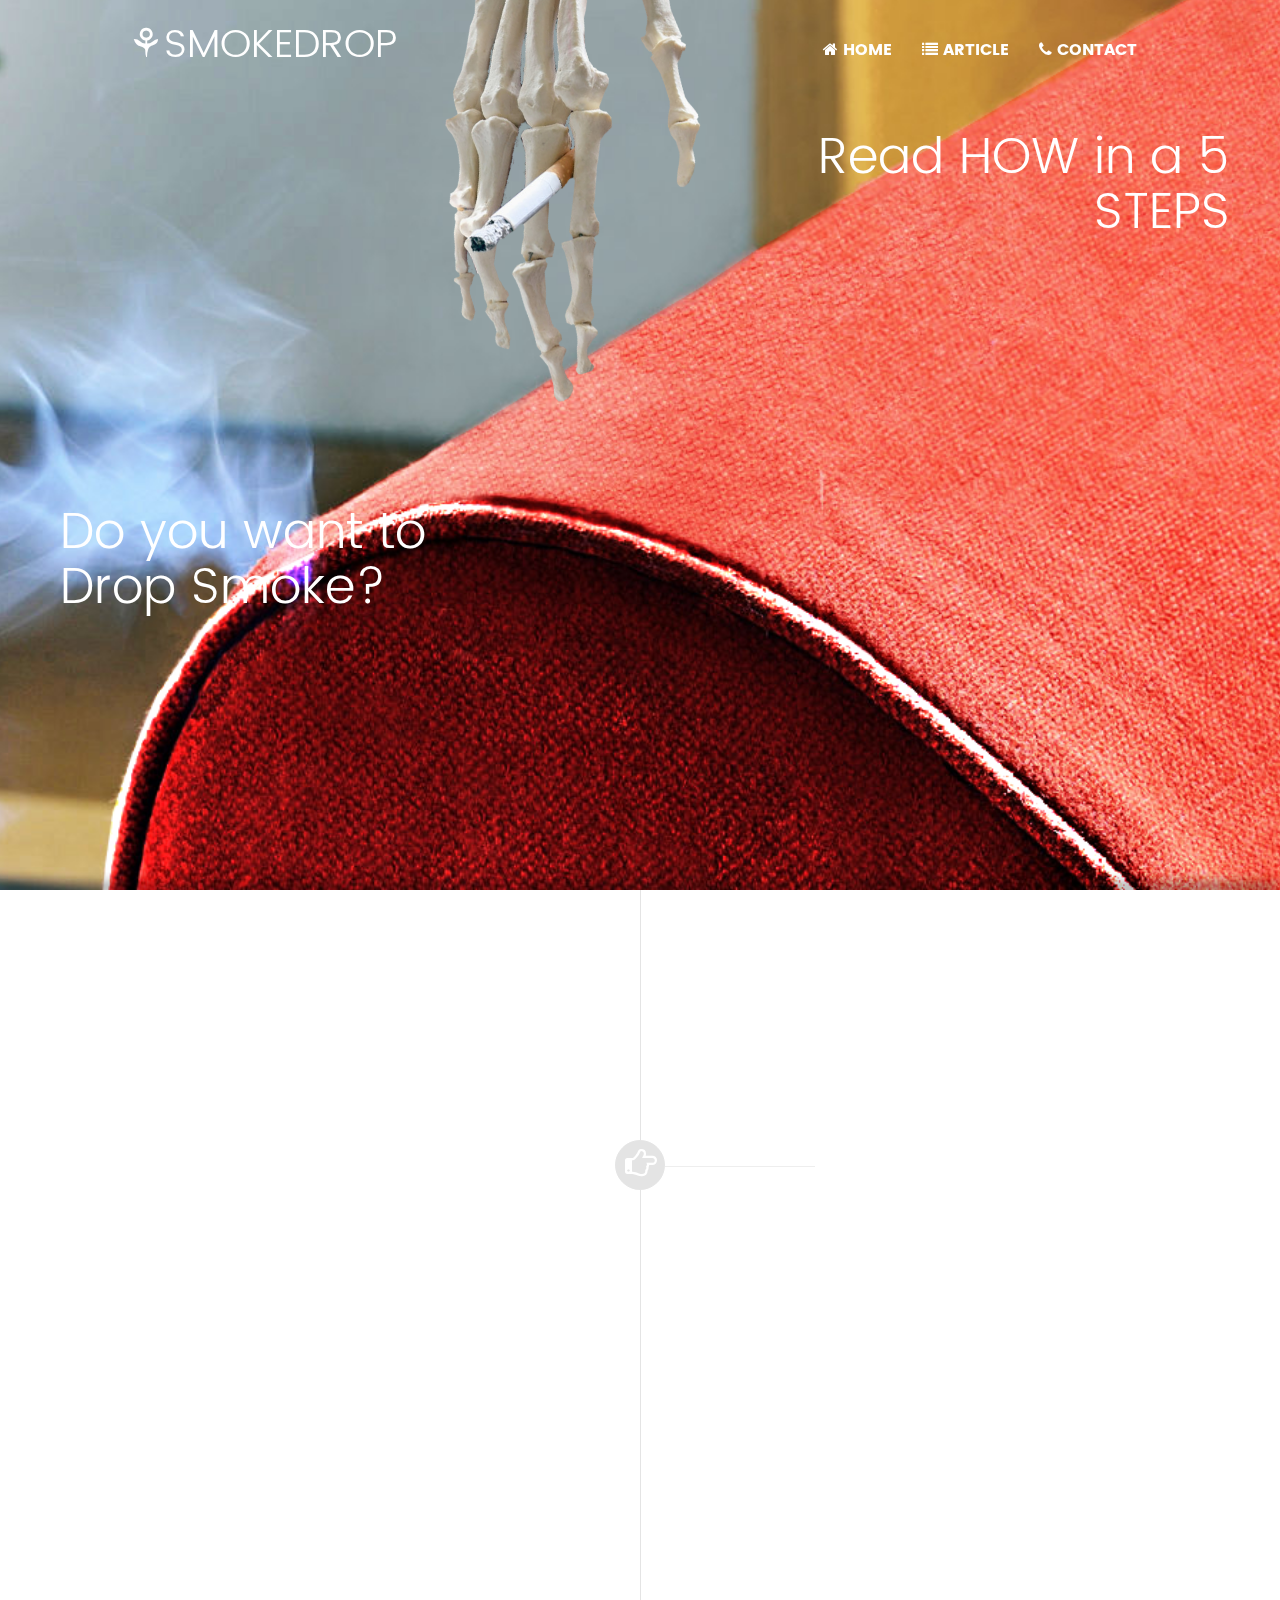
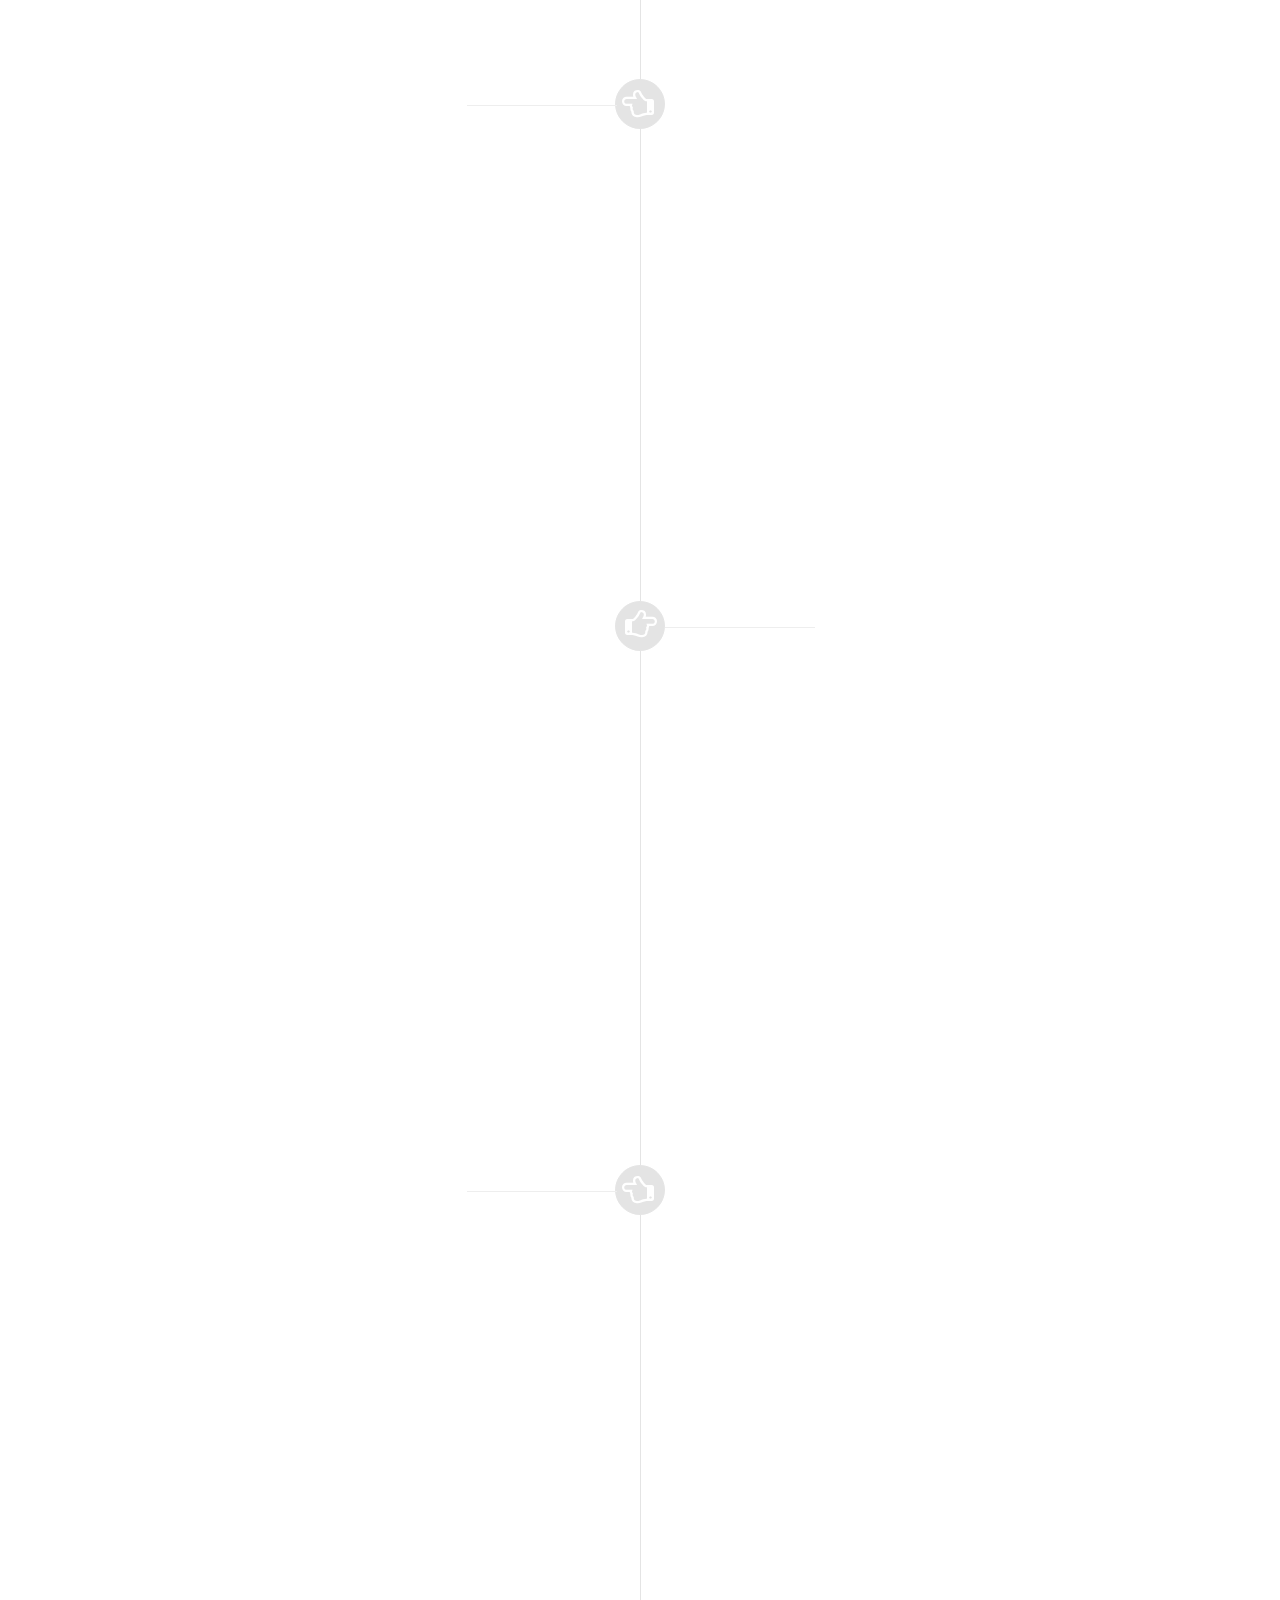
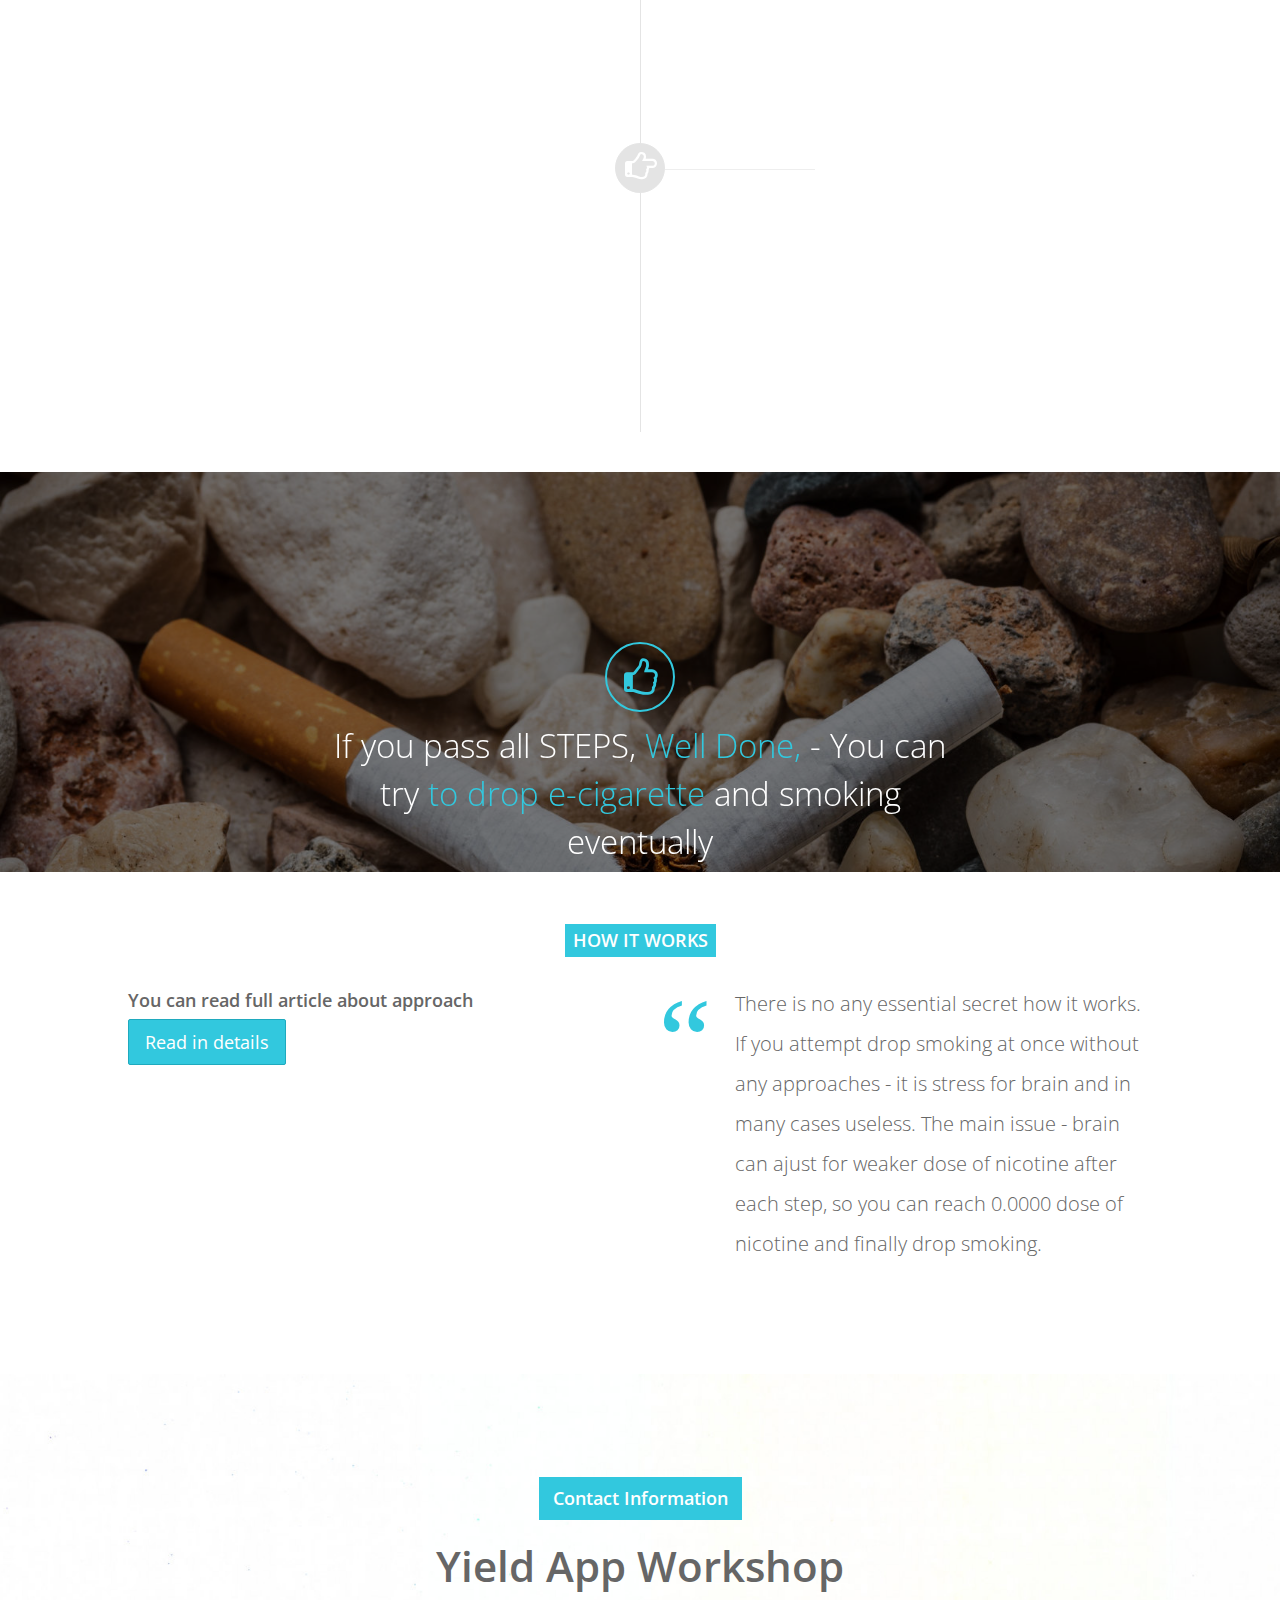
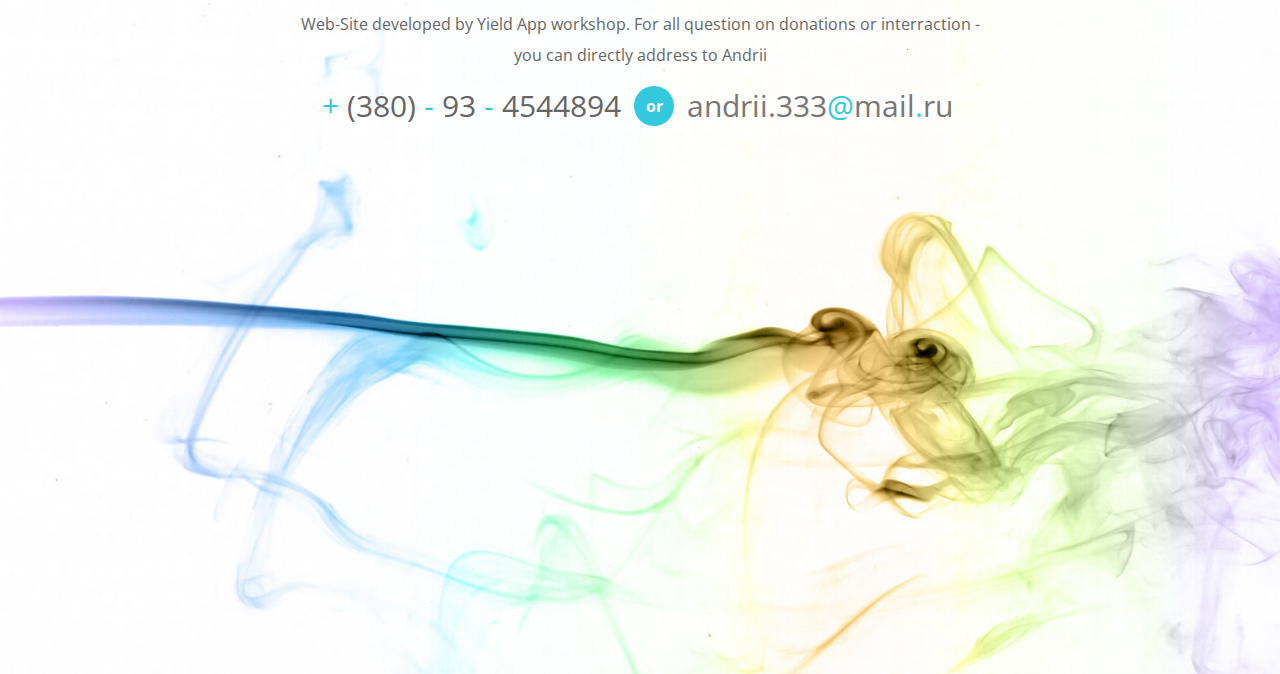
==== commit 067305f4: "DD" ====
--- a/index.html
+++ b/index.html
@@ -88,6 +88,7 @@
 
 
 	<!--for fast loading-->
+<!--
 	<div style="display:none">
 		<img src="./static/img/fon_13.jpg">
 		<img src="./static/img/fon_1.jpg">
@@ -101,7 +102,7 @@
 		<img src="./static/img/3.png">
 
 	</div>
-
+-->
 
 	
 	<div class="ui_view_container" ui-view></div>  
--- a/static/custom/home.css
+++ b/static/custom/home.css
@@ -1,6 +1,9 @@
 
 
-
+body
+	{
+	overflow:hidden;
+	}
 
 
 
@@ -26,6 +29,12 @@
 		background-size:150%;
 		}
 
+
+	.container_1 .answer, .question
+		{
+		font-size:25px;
+		width:200px;
+		}
 
 
 	/*for timeline*/
@@ -63,7 +72,6 @@
 		background:#32c8de;	
 		z-index:2;
 		box-shadow:0px 0px 5px rgb(167, 167, 167);	
-		transform:translateZ(0) scale(0);
 		}
 
 
@@ -176,6 +184,13 @@
 	.container_5
 		{
 		background-size:130%;
+		}
+
+
+	.container_1 .answer, .question
+		{
+		font-size:35px;
+		width:300px;
 		}
 
 
@@ -324,6 +339,12 @@
 		background-size:110%;
 		}
 
+	.container_1 .answer, .question
+		{
+		font-size:40px;
+		width:350px;
+		}
+
 	/*for timeline*/
 	.right .item_container
 		{
@@ -468,6 +489,13 @@
 		background-size:100%;
 		}
 
+
+	.container_1 .answer, .question
+		{
+		font-size:50px;
+		width:450px;
+		}
+
 	/*for timeline*/
 	.right .item_container
 		{
@@ -638,10 +666,15 @@
 	top:0px;
 	position:absolute;
 
-	background-image:url('../img/fon_1_design_pure_1.jpg');
-	background-position:center center;
-	background-size:cover;
-
+	-background-image:url('../img/fon_1_design_pure_1.jpg');
+	-background-position:center center;
+	-background-size:cover;
+
+	}
+
+.container_1 .bgimg img
+	{
+	height:100%;
 	}
 
 
@@ -656,6 +689,9 @@
 	
 
 	}
+
+
+
 
 .bgimg_hand
 	{
@@ -674,15 +710,21 @@
 	left:-20%;
 
 
-	background-image:url('../img/hand_pure.png');
-	background-position:center center;
-	background-size:cover;
+	-background-image:url('../img/hand_pure.png');
+	-background-position:center center;
+	-background-size:cover;
 	position:absolute;
 	top:-120%;
 
 	-webkit-animation:motion 3s infinite;
 	animation:motion 3s infinite;
 
+	}
+
+
+.bgimg_hand img
+	{
+	-height:100%;
 	}
 
 
@@ -727,7 +769,7 @@
 	{
 	position:absolute;
 	height:95px;
-	width:650px;
+	-width:650px;
 	z-index:2;
 
 	}
@@ -747,10 +789,9 @@
 
 	top:50%;
 	left:50px;
-	width:500px;
+	text-align:left;
 
 	font-family:'Poppins',sans-serif;
-	font-size:53px;
 	font-weight:300;
 
 
@@ -771,13 +812,11 @@
 
 .container_1 .answer
 	{
-	top:50%;
+	top:0%;
 	right:50px;
 	border-width:0px;
-	width:500px;
-
+	text-align:right;
 	font-family:'Poppins',sans-serif;
-	font-size:53px;
 	font-weight:300;
 
 	}
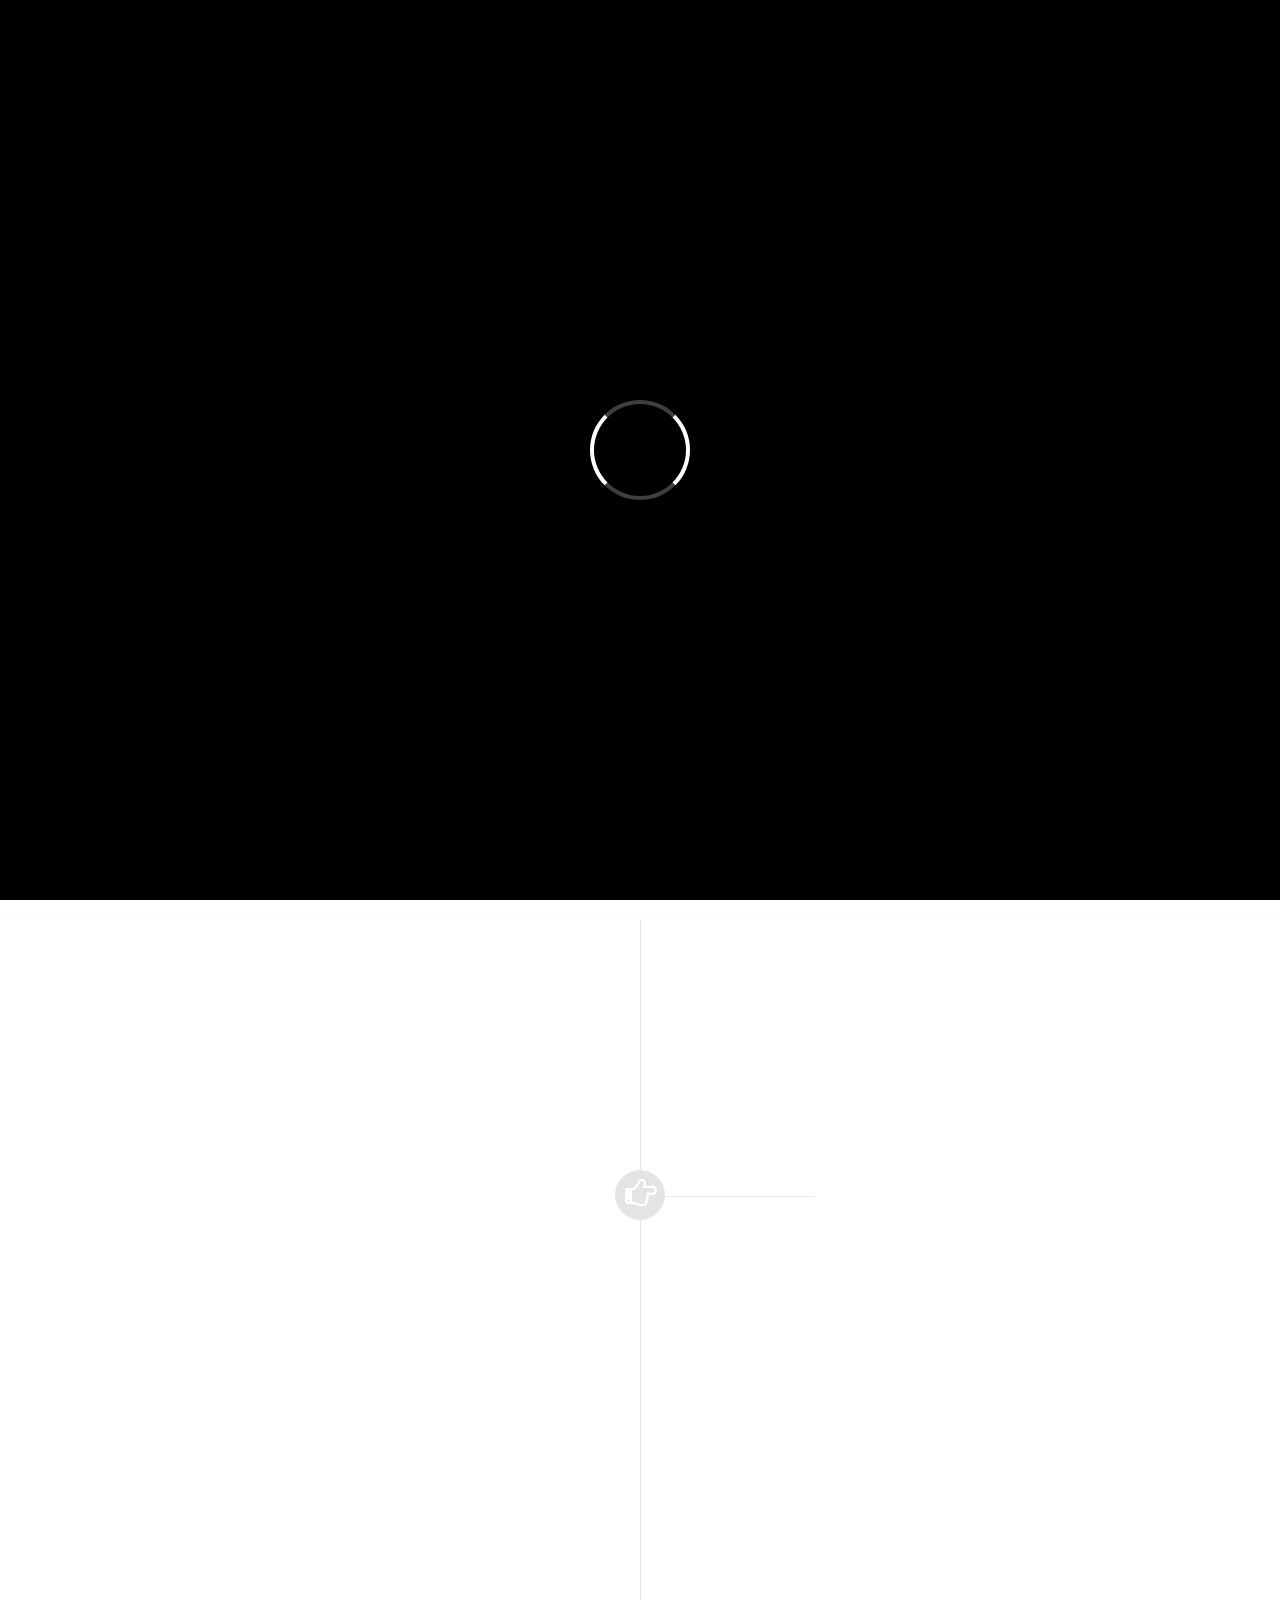
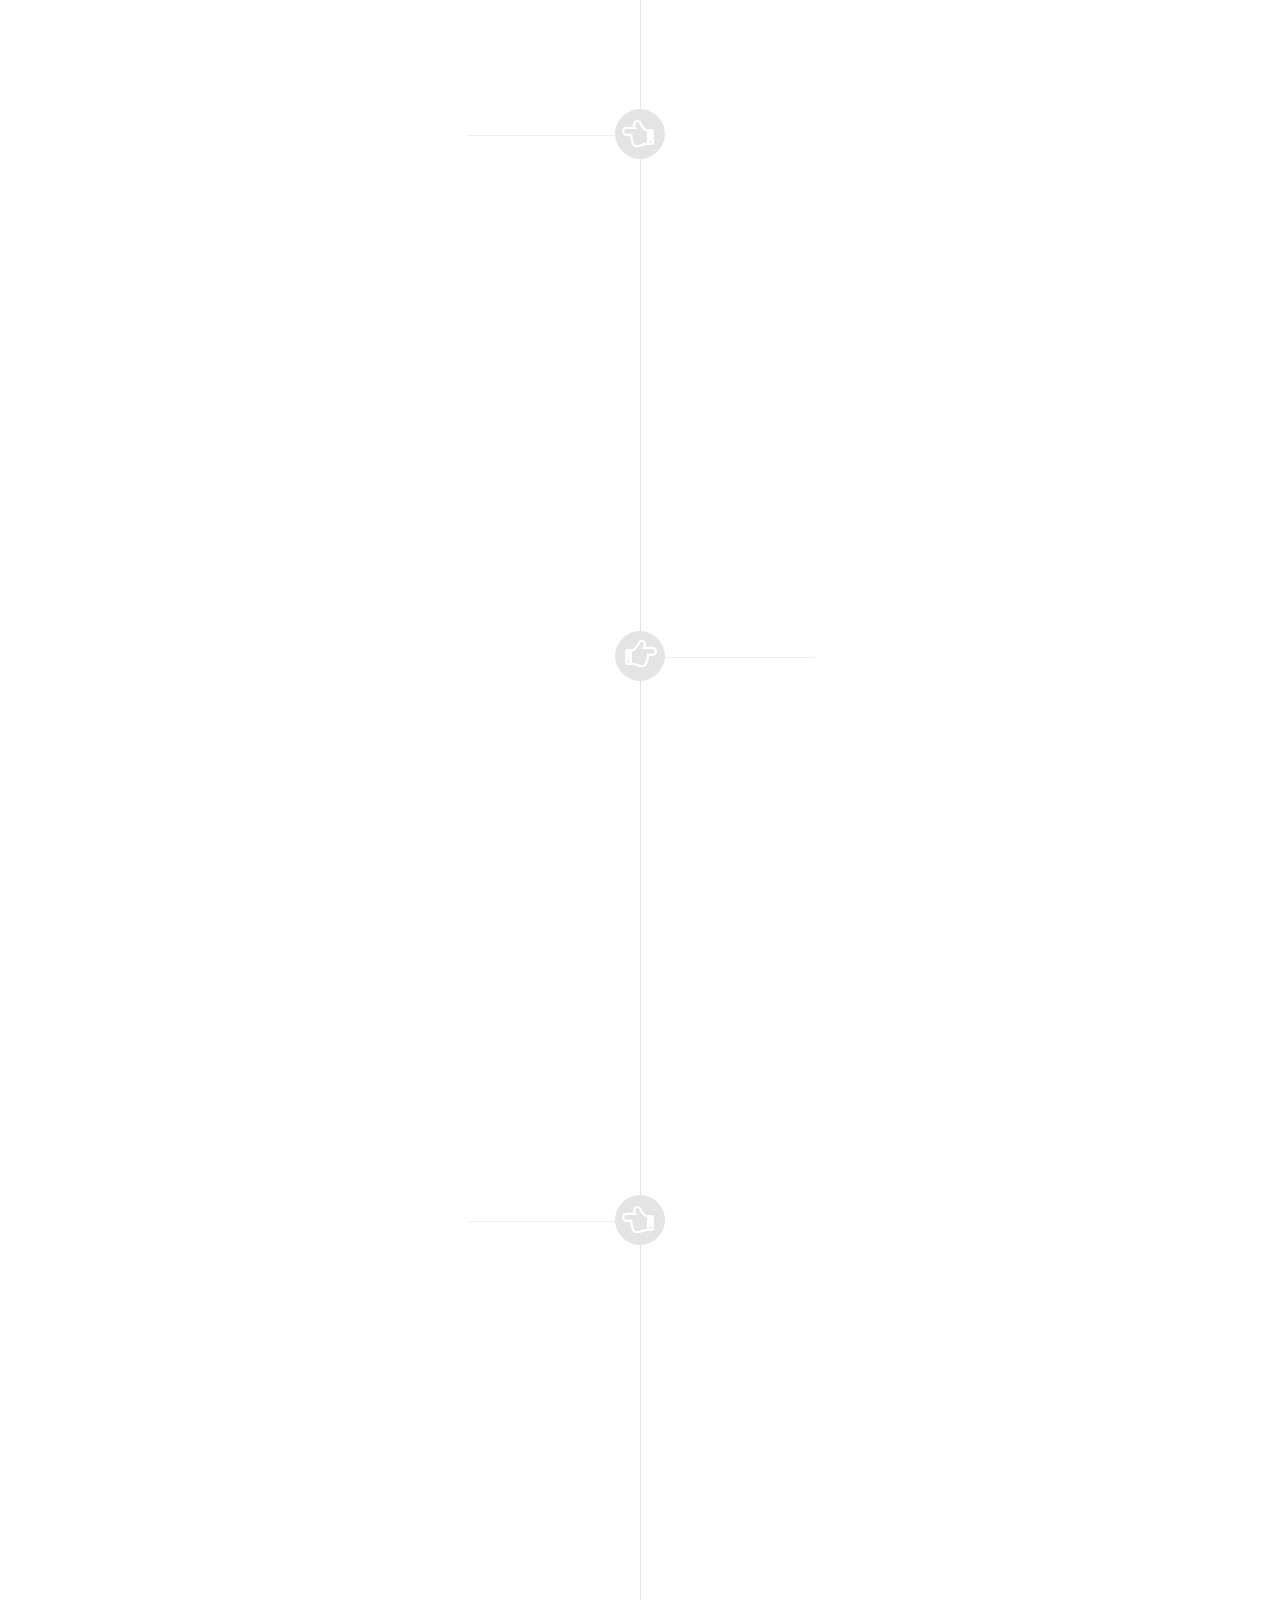
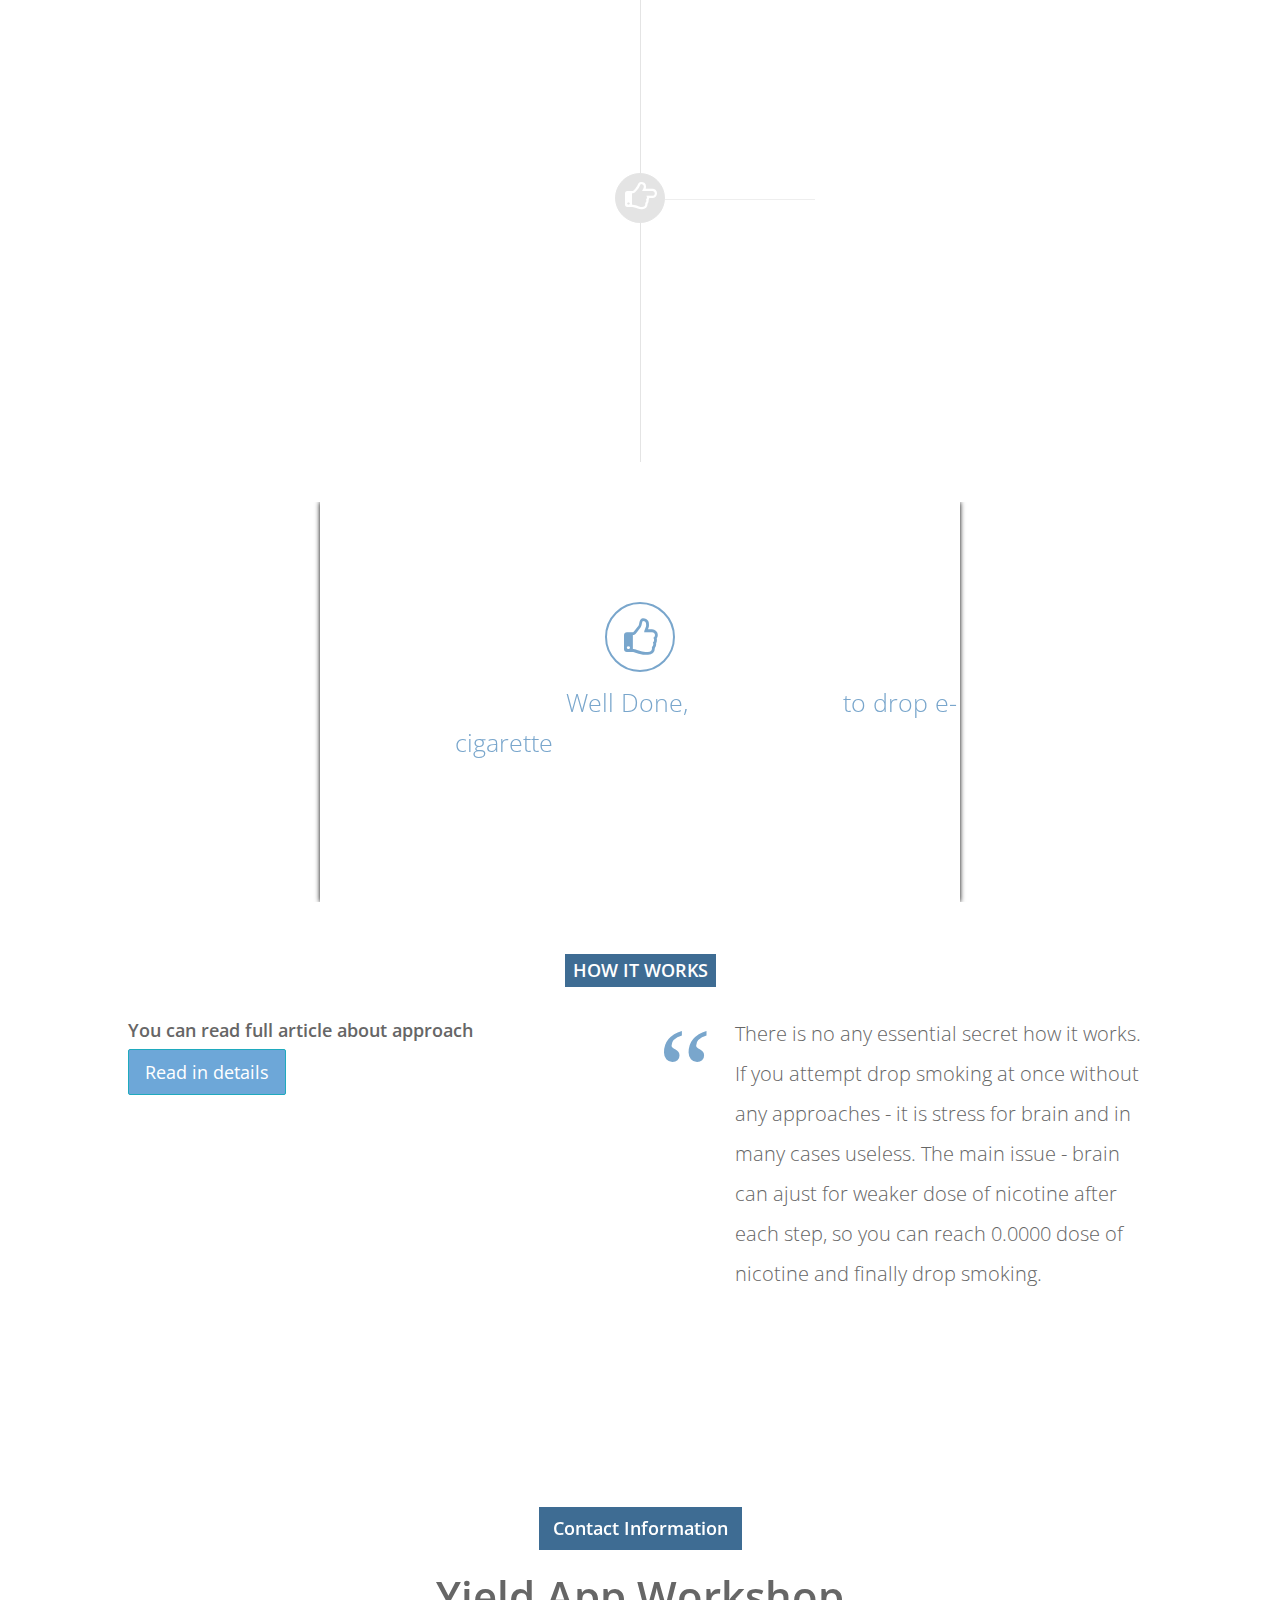
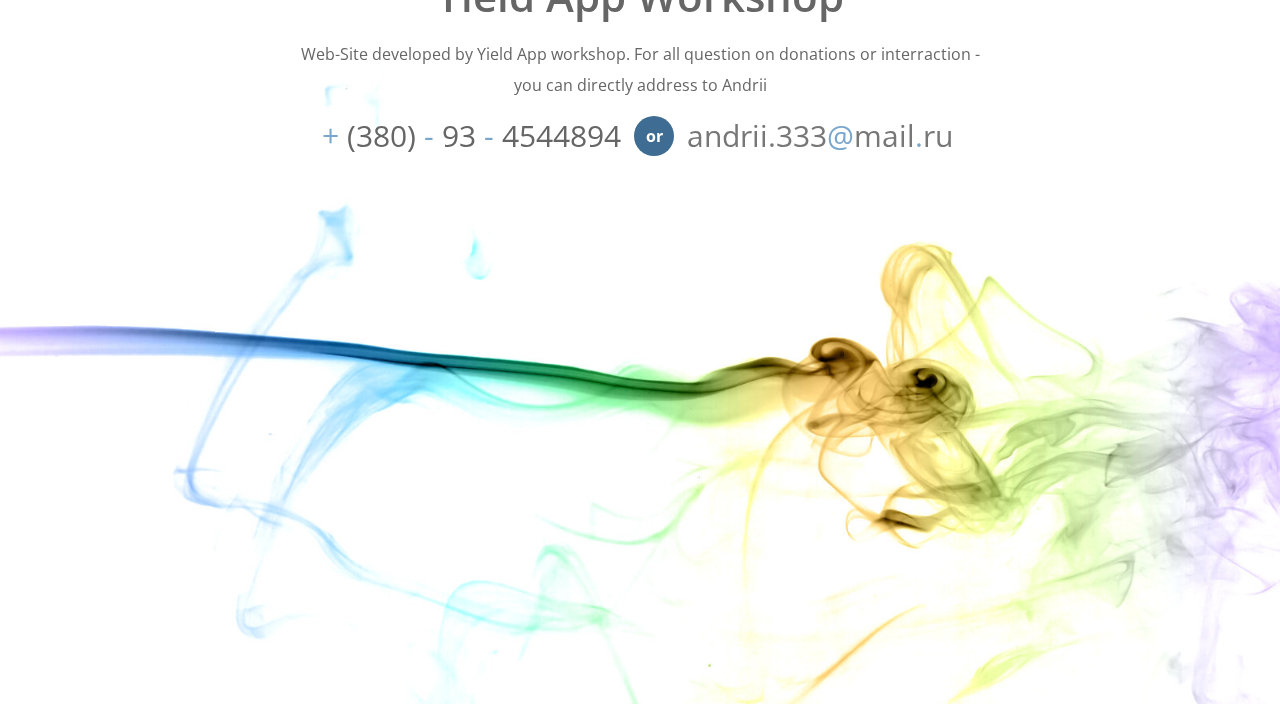
==== commit 5a7958b4: "New fixes" ====
--- a/index.html
+++ b/index.html
@@ -6,10 +6,13 @@
 
 
 
-	<script src="./static/lib/angular.min.js"></script>
-	<script src="./static/lib/angular-ui-router.js"></script>  
-	<script src="./static/lib/jquery.min.js"></script>
-	<script src="./static/lib/bootstrap.min.js"></script>  
+	<script src="./static/lib/angular.min.js" defer></script>
+	<script src="./static/lib/angular-ui-router.js" defer></script>  
+	<script src="./static/lib/jquery.min.js"></script> 
+<!--	<script src="./jquery.min.js" defer></script>  -->
+	
+
+	<script src="./static/lib/bootstrap.min.js" defer></script>  
 	
 
 	<link rel="stylesheet" type="text/css" href="./static/lib/bootstrap.min.css">
@@ -19,12 +22,12 @@
 	<link rel="stylesheet" type="text/css" href="./static/lib/font-awesome.min.css">
 	<link rel="stylesheet" type="text/css" href="./static/lib/style.css">  
 	<link rel="stylesheet" type="text/css" href="./static/lib/skin-lblue.css">  
-	<link rel="stylesheet" type="text/css" href="./static/lib/custom.css">
+	<link rel="stylesheet" type="text/css" href="./static/lib/custom.css">  
+<!--	<link rel="stylesheet" type="text/css" href="./custom.css">    -->
 	<!--BRAVE theme-->
 
 
-	<script src="./static/custom/cap.js"></script>
-
+	<script src="./static/custom/cap.js" defer></script>
 
 	<link rel="stylesheet" type="text/css" href="./static/custom/art_cont.css">
 	<link rel="stylesheet" type="text/css" href="./static/custom/home.css">
@@ -34,12 +37,106 @@
 
 
 </head>
-
-
+<!--FOR FAST PRELOADER -->
+	<style>
+
+
+	.first_preloader
+		{
+		position:fixed;
+		top:0px;
+		left:0px;
+		width:100%;
+		height:100%;
+		background:black;
+		z-index:3050;
+
+		-opacity:0.3;
+		}
+
+
+	.first_preloader:after
+		{
+		content:'';
+		width:100px;
+		height:100px;
+		position:absolute;
+		top:0px;
+		bottom:0px;
+		left:0px;
+		right:0px;
+		margin:auto auto;
+		border-radius:150px;
+		border-width:4px 4px 4px 4px;
+		border-color:rgb(63, 63, 63) white rgb(63, 63, 63) white;
+		border-style:solid solid solid solid;
+
+		-webkit-animation:preloader ease 1s infinite;
+		-moz-animation:preloader ease 1s infinite;
+		animation:preloader ease 1s infinite;
+		}
+
+
+
+
+	@-webkit-keyframes preloader
+		{
+		from {transform:rotate(0deg)}
+		to {transform:rotate(-360deg)}
+		}
+
+	@-moz-keyframes preloader
+		{
+		from {transform:rotate(0deg)}
+		to {transform:rotate(-360deg)}
+		}
+
+	@keyframes preloader
+		{
+		from {transform:rotate(0deg)}
+		to {transform:rotate(-360deg)}
+		}
+
+
+
+
+	@-webkit-keyframes hide_preloader_anim
+		{
+		from {opacity:1}
+		to {opacity:0;visibility:hidden;}
+		}
+
+	@-moz-keyframes hide_preloader_anim
+		{
+		from {opacity:1}
+		to {opacity:0;visibility:hidden;}
+		}
+
+	@keyframes hide_preloader_anim
+		{
+		from {opacity:1}
+		to {opacity:0;visibility:hidden;}
+		}
+
+
+	.hide_preloader
+		{
+		-webkit-animation:hide_preloader_anim 0.8s ease;
+		-moz-animation:hide_reloader_anim 0.8s ease;
+		animation:hide_preloader_anim 0.8s ease;
+		animation-fill-mode:forwards;
+		-moz-animation-fill-mode:forwards;
+		-webkit-animation-fill-mode:forwards;
+		}
+
+
+
+
+	</style>
 
 <body ng-app="app" scroll>
 
-
+	<div class="first_preloader"></div>
 
 	<div ng-controller="MainController">
 
@@ -59,20 +156,26 @@
 				<div class="collapse navbar-collapse" id="bs-example-navbar-collapse-1">
 					<ul class="nav navbar-nav">
 						<li ui-sref-active="active">
-							<a ui-sref="home">
+							<a ui-sref="home"
+								ng-click="hide_menu('/home')"
+								>
 								<i class="fa fa-home"></i>
 								Home
 								<span class="sr-only">(current)</span>
 							</a>
 						</li>
 						<li ui-sref-active="active">
-							<a ui-sref="article">
+							<a ui-sref="article"
+								ng-click="hide_menu('/article')"
+								>
 								<i class="fa fa-list"></i>
 								Article
 							</a>
 						</li>
 						<li ui-sref-active="active">
-							<a ui-sref="contact">
+							<a ui-sref="contact"
+								ng-click="hide_menu('/contact')"
+								>
 								<i class="fa fa-phone"></i>
 								Contact
 							</a>
@@ -88,8 +191,14 @@
 
 
 	<!--for fast loading-->
-<!--
+
 	<div style="display:none">
+		<img src="./static/img/contact.jpg">
+		<img src="./static/img/look_down.jpg">
+		<img src="./static/img/sigarette_hand.png">
+		<img src="./static/img/hand_pure.png">
+		<img src="./static/img/fon_1_design_pure_1.jpg">
+
 		<img src="./static/img/fon_13.jpg">
 		<img src="./static/img/fon_1.jpg">
 		<img src="./static/img/fon_2.jpg">
@@ -102,8 +211,6 @@
 		<img src="./static/img/3.png">
 
 	</div>
--->
-
 	
 	<div class="ui_view_container" ui-view></div>  
 
--- a/static/custom/art_cont.css
+++ b/static/custom/art_cont.css
@@ -47,6 +47,7 @@
 	.navbar-brand
 		{
 		left:15px;
+		font-size:30px !important;
 		}
 
 	/*left navigation menu*/
@@ -75,20 +76,133 @@
 		font-size:25px;
 		}
 
-
 	.article_container .left_col
 		{
-		position:relative;
-		width:270px;
-		height:auto;
-		}
-	.article_container .right_col
-		{
-		margin-left:0px;
-		}	
+		width:200px;
+		box-shadow:-1px 0px 4px 0px black;
+		top:72px;
+		margin-right:-200px;
+		transition:all ease 1s;
+		}
+
+	.article_container .mobile_show
+		{
+		margin-right:0px;
+		}
+
+	.article_container .left_col .mobile_btn
+		{
+		display:block;
+		position:absolute;
+		top:15px;
+
+		/*left:-20px;
+		width:20px;
+		*/
+		overflow:hidden;
+		transition:all ease 1s;
+		width:54px;
+		left:-23px;
+		padding:3px;
+		}
+
+	.article_container .mobile_show .mobile_btn
+		{
+		transform:translateX(-40px) scale(1.3,1.3);
+		/*
+		width:60px;
+		left:-61px;
+		*/
+		}
+
+	.article_container .mobile_show .mobile_btn div
+		{
+
+		}
+
+	.article_container .left_col .mobile_btn span
+		{
+		top:0px !important;
+		}
+	.article_container .left_col .mobile_btn div
+		{
+		box-shadow:0px 0px 5px black;
+		transition:all ease 0.5s;
+		color:white;
+		font-size:40px;
+		background:rgba(62, 108, 147,1);
+		/*background:#3c6c96;*/
+		padding:10px;
+		width:60px;
+		height:60px;
+		border-radius:150px;
+		}
+/*
+	.article_container .mobile_show .mobile_btn div
+		{
+		font-size:29px;
+		padding:16px;
+		}
+*/
+	.article_container .left_col ul li
+		{
+		font-size:18px;
+		}
+
+	.article_container .title
+		{
+		right:15px;
+		padding:15px;
+		width:320px;
+		font-size:40px;
+		}
+
+	.article_container .block_container
+		{
+		width:100%;
+		}
+
+
+	.article_container .article_img .sigarette_hand
+		{
+		margin-top:10%;
+		top:100%;
+		left:150px;
+		}
+
+	.article_container .article_img_before
+		{
+		width:auto;
+		height:1000px;
+		}
+
+	.contact_menu_container .contact_information
+		{
+		left:2.5%;
+		width:95%;
+		}
 
 
  	}
+
+
+@media (min-width: 380px)
+	{
+	/*brand*/
+	.navbar-brand
+		{
+		left:15px;
+		font-size:40px !important;
+		}
+
+	.article_container .article_img .sigarette_hand
+		{
+		margin-top:10%;
+		top:100%;
+		left:140px;
+		}
+
+	}
 
 @media (min-width: 768px) 
 	{
@@ -144,16 +258,53 @@
 
 	.article_container .left_col
 		{
-		position:absolute;
-		width:220px;
-		height:300px;
-		}
-
-	.article_container .right_col
-		{
-		margin-left:270px;
-		}	
-
+		width:20%;
+		box-shadow:0px 0px 0px;
+		top:200px;
+		margin-right:0px;
+		}
+
+	.article_container .left_col ul li
+		{
+		font-size:16px;
+		}
+	.article_container .title
+		{
+		right:22%;
+		padding:50px;
+		width:500px;
+		font-size:50px;
+		}
+
+	.article_container .block_container
+		{
+		width:87%;
+		}
+
+	.article_container .left_col .mobile_btn
+		{
+		display:none;
+		}
+
+
+	.article_container .article_img .sigarette_hand
+		{
+		margin-top:8%;
+		top:100%;
+		left:0px;
+		}
+
+	.article_container .article_img_before
+		{
+		width:1140px;
+		}
+
+
+	.contact_menu_container .contact_information
+		{
+		left:20%;
+		width:60%;
+		}
 
  	}
 
@@ -207,18 +358,42 @@
 
 	.article_container .left_col
 		{
-		position:absolute;
-		width:220px;
-		height:300px;
-		}
-
-	.article_container .right_col
-		{
-		margin-left:270px;
-		}	
+		width:20%;
+		}
+	.article_container .left_col ul li
+		{
+		font-size:16px;
+		}
+	.article_container .title
+		{
+		right:22%;
+		}
+
+	.article_container .article_img .sigarette_hand
+		{
+		margin-top:8%;
+		top:100%;
+		left:-50px;
+		}
+
+	.article_container .article_img_before
+		{
+		width:1340px;
+		}
+
 
  	}
 
+
+@media (min-width:1100px)
+	{
+
+	.article_container .article_img_before
+		{
+		width:1550px;
+		}
+
+	}
 
 @media (min-width:1400px)
 	{
@@ -234,10 +409,57 @@
 		right:20%;
 		}
 
-	}
-
-
-
+	.article_container .left_col
+		{
+		width:18%;
+		}
+	.article_container .left_col ul li
+		{
+		font-size:21px;
+		}
+	.article_container .title
+		{
+		right:20%;
+		}
+
+	.article_container .article_img_before
+		{
+		width:1600px;
+		}
+
+	
+	}
+
+
+
+@media (min-width:1550px)
+	{
+	.article_container .article_img .sigarette_hand
+		{
+		margin-top:8%;
+		top:100%;
+		left:-150px;
+		}
+
+
+	.article_container .article_img_before
+		{
+		width:1900px;
+		}
+
+	}
+
+
+
+@media (min-width:1900px)
+	{
+
+	.article_container .article_img_before
+		{
+		width:2100px;
+		}
+
+	}
 
 
 .black_plaha
@@ -310,6 +532,19 @@
 	}
 
 
+.navbar-header button
+	{
+	margin-right:50px !important;
+	margin-top:26px !important;
+	transition:all ease 1s;
+	}
+
+.after_scroll .navbar-header button
+	{
+	margin-top:16px !important;
+
+	}
+
 
 /*BRAND*/
 .navbar-default .navbar-brand
@@ -328,7 +563,7 @@
 	color:white;
 	cursor:pointer;
 	transition:all ease 1s;
-
+	width:100px;
 	}
 
 .navbar-default .navbar-brand:hover
@@ -338,7 +573,7 @@
 
 .navbar-default.after_scroll .navbar-brand
 	{
-	color:rgb(195, 243, 195);
+	color:rgb(62, 108, 147);
 	height:22px;
 	}
 
@@ -392,108 +627,111 @@
 .contact_menu_container
 	{
 	width:100%;
-	min-height:100%;
-	padding-bottom:100px;	
+	height:100%;
 	}
 
 
 
 .contact_menu_container .main_img
 	{
-	width:100%;
-	height:400px;
-
-	background-image:url(../img/contact.jpg);
-
-	background-position: center top;
-	background-attachment:fixed; 
-	background-size:100%;
-	background-repeat:no-repeat;	
-
-	}
-
-
-.contact_menu_container .title
-	{
-	width:300px;
-	height:100px;
+	position:fixed;
+	top:0px;
+	left:0px;
+	visibility:visible !important;
+	z-index:1;
+	}
+
+
+.contact_menu_container .main_img:before
+	{
 	position:absolute;
-	left:20px;
-	top:100px;
-	z-index:4;
-
-	border-color:white;
-	border-style:solid;
-	border-width:1px;
-	border-radius:5px;
-
-
-	}
-
-
-.contact_menu_container .title_span
-	{
-	width:300px;
-	height:100px;
+	width:100%;
+	height:200px;
+	background:linear-gradient(to bottom, rgba(0,0,0,0.4) 0%,rgba(0,0,0,0) 100%);
+	top:0px;
+	left:0px;
+	z-index:2;
+	content:'';	
+	}
+
+
+.contact_menu_container .contact_information
+	{
+	z-index:10;
 	position:absolute;
-	left:20px;
-	top:100px;
-	z-index:5;
-	padding-top:10px;
-	
-	color:white;
-	font-size:68px;
-	text-align:center;
-	font-family:"Myriad";
-	}
-
-
-.contact_menu_container .title_span span
-	{
-	line-height:normal;
-
-	}
-
-
-.contact_menu_container .contact_information
-	{
-	width:80%;
-	margin-left:auto;
-	margin-right:auto;
-	
-	}
-
-.contact_menu_container .descr
-	{
-	width:100%;
-
-	}
-
-
-.contact_menu_container .h2_orange
-	{
-	color:orange;
-	margin-top:50px;
-	}
-
-
-
-
-.contact_menu_container .right_col h3
-	{
-	margin-top:20px;
+	padding:50px;
+	clip:rect(0px auto auto 0px);
+	margin-top:100px;
+	}
+
+.contact_menu_container .contact_information p
+	{
+	color:white !important;
+	}
+
+.contact_menu_container .main_img img
+	{
+	position:fixed;
+	top:0px;
+	left:0px;
+	}
+
+
+.contact_menu_container p
+	{
+	margin-top:14px;
 	font-family:"Myriad";
 	font-weight:lighter;
-	font-size:24px;
+	font-size:14px;
 	color:#333;
-	}
-
-
-
-.contact_menu_container .right_col li:first-of-type h3
-	{
-	margin-top:0px;
-
+	line-height:1.3;
+	}
+
+
+.contact_menu_container .phone .email
+	{
+	
+	}
+
+.contact_menu_container .devider
+	{
+
+	}
+
+.contact_menu_container .contact_information .img_container
+	{
+	-webkit-filter:blur(5px);
+	-moz-filter:blur(5px);
+	filter:url(blur.svg#blur);
+	position:fixed;
+	width:100%;
+	height:100%;
+	top:0px;
+	left:0px;
+	}
+
+.contact_menu_container .contact_information .img_container img
+	{
+	}
+
+
+.contact_menu_container .contact_information .contacts
+	{
+	position:relative;
+	padding:10px;
+	border-radius:5px;
+	background:rgba(124, 124, 124, 0.5);
+	box-shadow:0px 0px 5px black inset;
+	}
+
+.contact_menu_container .title_contact
+	{
+	width:100%;
+	font-size:14px;
+	font-size:40px;
+	border-bottom:2px solid white;
+	padding-bottom:5px;
+	color:white;
 	}
 
 
@@ -535,68 +773,103 @@
 	{
 	width:100%;
 	min-height:100%;
-
-
-	}
-
+	overflow-x:hidden;
+
+	}
+
+
+.article_container .article_img .img_container
+	{
+
+	}
 
 .article_container .article_img
 	{
-	position:static;
+	position:relative;
 	top:0px;
 	left:0px;
-	height:400px;
-	width:100%;
-
-	}
-
-/* CAPSULEFOR <article_img:mouse_move_img;OPEN>  */
-
-
-.article_img .container
+	background-size:cover;
+
+	}
+
+.article_container .article_img .img_wrap
+	{
+	-position:fixed;
+	}
+
+.article_container .img_bg, .img_hand
+	{
+	height:100%;
+	width:100%;
+	position:fixed;
+	}
+
+
+.article_container .img_hand
+	{
+	margin-left:-150px;
+	}
+
+.article_container img
+	{
+	transform:translateZ(0);
+	}
+
+.article_container .article_img:after
 	{
 	position:absolute;
+	width:100%;
+	height:200px;
+	background:linear-gradient(to bottom, rgba(0,0,0,0.4) 0%,rgba(0,0,0,0) 100%);
+	position:fixed;
 	top:0px;
 	left:0px;
-	background:white;
-	margin-top:0px;
-	width:100%;
-	height:400px;
-	padding:0px;
-	}
-
-.article_img #scene
-	{
-	width:100%;
-	height:100%;
-	overflow:hidden;
-	}
-
-.article_img .layer
-	{
-	width:120%;
-	margin-left:-10%;
-	margin-top:-10%;
-	height:120%;
-	}
-
-.article_img .layer img
-	{
-	width:100%;
-	height:120%;
-	}
-
-.article_img .strech
-	{
-	height:1500px;
-	border-color:green;
-	border-style:solid;
-	border-width:1px;
-	width:100%;
-	margin-top:100px;
-
-	}
-
+	z-index:3;
+	content:'';	
+	}
+
+
+.article_container .article_img_before
+	{
+	position:fixed;
+	z-index:1;
+	top:0px;
+	left:0px;
+	-background:url('../img/look_down.jpg') no-repeat;
+	-background-size:100% 100%;
+	}
+
+
+.article_container .title
+	{
+	color:white;
+	border-right:1px solid white;
+	text-align:right;
+	position:absolute;
+	top:200px;
+	z-index:4;
+	line-height:1.2;
+	display:none;
+	}
+
+
+
+.article_container .article_img .sigarette_hand
+	{
+	-background:url('../img/sigarette_hand.png');
+	-background-size:cover;
+	position:fixed;
+	z-index:3;
+	-transform:translateZ(0%,0%,0);
+	transition:top ease 1s;
+
+	}
+
+
+.article_container .top_pos
+	{
+	top:-30% !important;
+	}
 
 
 
@@ -604,57 +877,32 @@
 
 
 
-.main_plashka .title
-	{
-	width:300px;
-	height:100px;
+.title_article
+	{
+	width:100px;
 	position:absolute;
-	left:20px;
+	right:20px;
 	top:100px;
 	z-index:4;
-
-	border-color:black;
-	border-style:solid;
-	border-width:1px;
-	border-radius:5px;
-
-	}
-
-
-.main_plashka .title_span
-	{
-	width:300px;
-	height:100px;
-	position:absolute;
-	left:20px;
-	top:100px;
+	
+	font-size:30px;
+	color:white;
+	}
+
+
+
+.article_container .block_container
+	{
+	margin-top:0px;
+	padding-top:50px;
+	position:relative;
+	height:auto;
+	background:white;
 	z-index:5;
-	padding-top:10px;
-	
-	color:black;
-	font-size:68px;
 	text-align:center;
-	font-family:"Myriad";
-	}
-
-
-.main_plashka .title_span span
-	{
-	line-height:normal;
-
-	}
-
-
-
-
-
-.article_container .block_container
-	{
-	width:90%;
-	margin-left:auto;
-	margin-right:auto;
-	margin-top:50px;
-	position:relative;
+	margin-left:0px;
+	margin-top:-10%;
+	visibility: hidden;
 	}
 
 
@@ -668,15 +916,24 @@
 
 .article_container .left_col
 	{
+	vertical-align:top;
 	height:auto;
-	}
+	display:inline-block;
+	position:fixed;
+	right:0px;
+	background:rgba(62, 108, 147,0.7);
+	display:none;
+	z-index:6;
+	}
+
 
 .article_container .left_col ul
 	{
-
-	border-right-color:gray;
+	list-style:none;
+	padding:0px;
+	border-right-color:rgb(236, 236, 236);
 	border-right-style:solid;
-	border-right-width:1px;
+	border-right-width:3px;
 
 	}
 
@@ -686,32 +943,19 @@
 
 .article_container .left_col ul li
 	{
-	font-size:17px;
 	cursor:pointer;
-	color:rgb(111, 152, 255);
-
-	width:80%;
-
-	border-radius:3px;
-	padding-left:3px;
-
-
-	border-color:white;
-	border-style:solid;
-	border-width:1px;
-	border-radius:3px; 
-
+	color:white;
+	width:100%;
+	padding:10px;
+	text-align:left;
+	cursor:pointer;
 	}
 
 .article_container .left_col ul li:hover
 	{
-	border-color:rgb(218, 228, 255);
-	border-style:solid;
-	border-width:1px;
-	border-radius:3px; 
-
-	color:rgb(52, 99, 216);
--	background:rgb(218, 228, 255);
+	color:rgb(197, 197, 197);
+	background:#eee;
+	text-shadow:0px 1px 1px white;
 	}
 
 
@@ -722,13 +966,20 @@
 
 	}
 
-
+.article_container .mobile_btn
+	{
+	cursor:pointer;
+	}
 
 .article_container .right_col
 	{
-	float:left;
+	display:inline-block;
+	vertical-align:top;
 	text-align:justify;
-	max-width:1000px;
+	width:70%;
+	max-width:700px;
+	min-width:300px;
+	padding-left:20px;
 	}
 
 
@@ -756,7 +1007,6 @@
 .article_container .right_col 
 	{
 	font-size:16px;
--	margin-top:-300px;
 	line-height:1.6;
 	}
 
@@ -767,6 +1017,12 @@
 	font-style:italic;
 	}
 
+
+.article_container .right_col .mobile_btn
+	{
+
+	}
+
 .article_container .empty_block
 	{
 	width:100%;
@@ -775,5 +1031,10 @@
 
 
 
-
-
+.article_container .bouncing
+	{
+	visibility:visible;
+	display:block;
+	}
+
+
--- a/static/custom/home.css
+++ b/static/custom/home.css
@@ -2,7 +2,6 @@
 
 body
 	{
-	overflow:hidden;
 	}
 
 
@@ -30,12 +29,27 @@
 		}
 
 
-	.container_1 .answer, .question
-		{
+	.home_container .answer, .question
+		{
+		text-shadow:0px 0px 13px rgb(121, 116, 116);
+		}
+
+	.home_container .question
+		{
+		top:100%;
 		font-size:25px;
-		width:200px;
-		}
-
+		width:150px;
+		left:15px;
+		}
+
+
+	.home_container .answer
+		{
+		top:30%;
+		font-size:25px;
+		width:150px;
+		right:15px;
+		}
 
 	/*for timeline*/
 	.right .item_container
@@ -64,12 +78,10 @@
 
 	.timeline_row .steps
 		{
-		height:60px;
-		padding:5px;
-		border-radius:5px;
+		height:52px;
+		padding:1px 4px 1px 4px;
 		position:absolute;
-		top:10px;
-		background:#32c8de;	
+		top:-10px;
 		z-index:2;
 		box-shadow:0px 0px 5px rgb(167, 167, 167);	
 		}
@@ -86,46 +98,49 @@
 
 	.steps h1
 		{
-		font-size:60px !important;
+		font-size:35px !important;
 		}
 
 
 	.container_2 .right .periods
 		{
-		right:5%;
+		right:15%;
 		position:absolute;
-		top:10px;
-		font-size:20px;
+		top:-7px;
+		font-size:14px;
 		font-family:"Myriad";
-		width:190px;
+		width:34%;
 		z-index:2;
 		line-height:1;
 		background:white;
+		text-align:right;
 		}
 
 	.container_2 .left .periods
 		{
-		right:5%;
+		right:15%;
 		position:absolute;
-		top:10px;
-		font-size:20px;
+		top:-7px;
+		font-size:14px;
 		font-family:"Myriad";
-		width:200px;
+		width:34%;
 		z-index:2;
 		line-height:1;
 		background:white;
+		text-align:right;
 		}
 
 
 	.item .up h3
 		{
-		font-size:50px;
+		font-size:22px;
 		}
 
 	.item .down h3
 		{
-		font-size:22px;
-		line-height:32px;
+		font-size:17px;
+		line-height:27px;
+		text-align:justify;
 		}
 
 	.container_2 .timeline_scale
@@ -138,6 +153,11 @@
 		left:5%;
 		}
 
+
+	.point
+		{
+		margin-left:-10px !important;
+		}
 
 	.left .point_left  /*SWITCH ON LEFT POINT FOR LEFT FRAME*/
 		{
@@ -163,9 +183,147 @@
 		background-size:10px 10px;
 		display:block;
 		}
-	
+
+	.bgimg_blur, .block-heading-four, .box_shadow_moz
+		{
+		width:70%;
+		}
+
+	.block-heading-four h3
+		{
+		font-size:20px !important;
+		line-height:34px !important;
+		}
+
+	.uote_sign
+		{
+		height:50px;
+		font-size:60px !important;
+		width:50px;
+		}
+	.quote-one-right
+		{
+		margin-left:8px !important;
+		text-align:justify;
+		}
+
  	}
 
+
+@media (min-width: 470px)
+	{
+	.quote_sign
+		{
+		height:115px !important;
+		font-size:120px !important;
+		width:60px !important;
+		}
+
+	.quote-one-right
+		{
+		margin-left:80px !important;
+		text-align:left;
+		}
+
+
+	.container_2 .right .periods
+		{
+		font-size:17px;
+		}
+	.container_2 .left .periods
+		{
+		font-size:17px;
+		}
+	.timeline_row .steps
+		{
+		height:60px;
+		padding:5px;
+		position:absolute;
+		top:-10px;
+		z-index:2;
+		box-shadow:0px 0px 5px rgb(167, 167, 167);	
+		}
+	.steps h1
+		{
+		font-size:50px !important;
+		}
+	.point
+		{
+		margin-left:auto !important;
+		}
+	.item .down h3
+		{
+		font-size:20px;
+		line-height:32px;
+		text-align:left;
+		}
+	.item .up h3
+		{
+		font-size:32px;
+		}
+
+
+	.block-heading-four h3
+		{
+		font-size:22px !important;
+		line-height:37px !important;
+		}
+
+	}
+
+
+@media(min-width: 550px)
+	{
+
+	.container_2 .right .periods
+		{
+		font-size:19px;
+		}
+
+	.container_2 .left .periods
+		{
+		font-size:19px;
+		}
+
+	.bgimg_blur, .block-heading-four, .box_shadow_moz
+		{
+		width:60%;
+		}
+
+	.block-heading-four h3
+		{
+		font-size:25px !important;
+		line-height:40px !important;
+
+		}
+
+	}
+
+
+
+
+@media(min-width: 630px)
+	{
+
+	.container_2 .right .periods
+		{
+		top:10px;
+		font-size:20px;
+		}
+
+	.container_2 .left .periods
+		{
+		top:10px;
+		font-size:20px;
+		}
+
+
+
+	}
+
+
+
+
 @media (min-width: 768px) 
 	{
 	.timeline_row .drop
@@ -187,12 +345,23 @@
 		}
 
 
-	.container_1 .answer, .question
-		{
-		font-size:35px;
-		width:300px;
-		}
-
+	.home_container .answer, .question
+		{
+		font-size:40px !important;
+		width:350px !important;
+		text-shadow:0px 0px 13px rgb(121, 116, 116);
+		}
+
+	.home_container .question
+		{
+		top:100%;
+		}
+
+
+	.home_container .answer
+		{
+		top:30%;
+		}
 
 	/*for timeline*/
 	.right .item_container
@@ -220,12 +389,10 @@
 		{
 		height:50px;
 		padding:1px;
-		border-radius:5px;
 		position:relative;
 		top:250px;
 		margin-left:auto;
 		margin-right:auto;
-		background:#32c8de;
 		left:0px;
 		width:200px;
 		}
@@ -315,6 +482,12 @@
 		}
 
 
+	.bgimg_blur, .block-heading-four, .box_shadow_moz
+		{
+		width:50%;
+		}
+
+
  	}
 
 
@@ -339,10 +512,22 @@
 		background-size:110%;
 		}
 
-	.container_1 .answer, .question
-		{
-		font-size:40px;
-		width:350px;
+	.home_container .answer, .question
+		{
+		font-size:40px !important;
+		width:350px !important;
+		text-shadow:0px 0px 0px rgb(121, 116, 116);
+		}
+
+	.home_container .question
+		{
+		top:100%;
+		}
+
+
+	.home_container .answer
+		{
+		top:30%;
 		}
 
 	/*for timeline*/
@@ -371,12 +556,10 @@
 		{
 		height:53px;
 		padding:2px;
-		border-radius:5px;
 		position:relative;
 		top:250px;
 		margin-left:auto;
 		margin-right:auto;
-		background:#32c8de;
 		left:0px;
 		width:220px;	
 		}
@@ -490,10 +673,21 @@
 		}
 
 
-	.container_1 .answer, .question
-		{
-		font-size:50px;
-		width:450px;
+	.home_container .answer, .question
+		{
+		font-size:50px !important;
+		width:450px !important;
+		text-shadow:0px 0px 0px rgb(121, 116, 116);
+		}
+
+	.home_container .question
+		{
+		top:100%;
+		}
+
+	.home_container .answer
+		{
+		top:30%;
 		}
 
 	/*for timeline*/
@@ -522,12 +716,10 @@
 		{
 		height:60px;
 		padding:5px;
-		border-radius:5px;
 		position:relative;
 		margin-left:auto;
 		margin-right:auto;
 		top:250px;
-		background:#32c8de;
 		left:0px;
 		width:250px;	
 		}
@@ -632,6 +824,15 @@
 /*//////////////////////////////////*/
 /*//////SOME MAIN CONTAINERS////////*/
 
+.color
+	{
+	color:#79A6CC !important;
+	}
+
+.btn-color
+	{
+	background:#6DA7D8 !important;
+	}
 
 /*//////////////////////////////////*/
 /*//////CONTAINER 1/////////////////*/
@@ -643,7 +844,7 @@
 	width:100%;
 	height:100%;
 	position:relative;
-	
+	z-index:4;	
 	overflow:hidden;
 	}
 
@@ -678,6 +879,15 @@
 	}
 
 
+.overflow_container
+	{
+	position:absolute;
+	height:200%;
+	width:100%;
+	overflow:hidden;
+
+	}
+
 .bgimg_hand_container
 	{
 	width:100%;
@@ -686,17 +896,25 @@
 	z-index:2;
 	top:0px;
 	left:0px;
-	
-
-	}
-
-
+	z-index:5;
+	}
+
+
+
+.gradient
+	{
+	height:200px;
+	width:100%;
+	position:absolute;
+	background:linear-gradient(to top,rgba(0, 0, 0, 0),rgba(0, 0, 0, 0.2));
+	z-index:1;
+	}
 
 
 .bgimg_hand
 	{
 	width:100%;
-	height:150%;
+	height:75%;
 
 	z-index:2;
 
@@ -714,7 +932,7 @@
 	-background-position:center center;
 	-background-size:cover;
 	position:absolute;
-	top:-120%;
+	top:-40%;
 
 	-webkit-animation:motion 3s infinite;
 	animation:motion 3s infinite;
@@ -730,18 +948,10 @@
 
 @-webkit-keyframes motion
 	{
-	0% {top:-120%}
-	50% {top:-118%}
-	100% {top:-120%}
-
-	}
-
-
-@-webkit-keyframes moving
-	{
-	0% {transform:scale(1) rotate(0)}
-	50% {transform:scale(0.95) rotate(2deg)}
-	100% {transform:scale(1) rotate(0)}
+	0% {top:-40%}
+	50% {top:-38%}
+	100% {top:-40%}
+
 	}
 
 
@@ -765,20 +975,31 @@
 	}
 
 
-.container_1 .title_span
+.home_container .title_span
 	{
 	position:absolute;
 	height:95px;
 	-width:650px;
-	z-index:2;
-
-	}
-
-
-
-
-
-.container_1 .question
+	z-index:5;
+	color:white;
+	line-height:1;
+	transform:translateZ(0);
+	}
+
+.home_container .titles_container
+	{
+	position:absolute;
+	width:100%;
+	height:100%;
+	top:0px;
+	left:0px;
+	z-index:7;
+	clip:rect(0px auto auto 0px);
+	}
+
+
+
+.home_container .question
 	{
 	transform:translate3d(0%,0%,0);
 	-webkit-transform:translate3d(0%,0%,0);
@@ -787,32 +1008,41 @@
 	-moz-transform:translate3d(0%,0%,0);
 	-khtml-transform:translate3d(0%,0%,0);
 
-	top:50%;
 	left:50px;
 	text-align:left;
 
-	font-family:'Poppins',sans-serif;
-	font-weight:300;
-
-
+	font-family:'Poppins',sans-serif !important;
+	font-weight:300 !important;
+	
+
+	}
+
+
+.home_container .answer
+	{
+	font-family:'Poppins',sans-serif !important;
+	font-weight:300 !important;
+	right:15px;
+	position:fixed;
 	}
 
 .shadow_plaha
 	{
 	position:absolute;
-	bottom:0px;
+	bottom:-12px;
 	box-shadow:0px 0px 5px 5px black;
-	height:10px;
+	height:12px;
 	background:white;
-	box-shadow:0px -7px 13px -3px black;
-	width:100%;
+	box-shadow:0px -10px 13px -3px black;
+	width:100%;
+	z-index:4;
 
 	}
 
 
 .container_1 .answer
 	{
-	top:0%;
+	position:fixed;
 	right:50px;
 	border-width:0px;
 	text-align:right;
@@ -853,8 +1083,8 @@
 -	border-width:1px;
 	position:relative;
 	background:white;
-	z-index:1;
-	margin-top:-10px;
+	z-index:4;
+	margin-top:20px;
 	}
 
 
@@ -897,12 +1127,26 @@
 	}
 
 
+.item img
+	{
+	transform:rotate(-20deg) scale(1.5);
+	transition:transform ease 1s;
+	}
+
+
+
+.item img:hover
+	{
+	transform:rotate(0deg) scale(1);
+	}
 
 
 .steps_container .steps
 	{
 	text-align:center;
 	transform:translateZ(0) scale(0);
+	background:#3e6c93;
+	box-shadow:0px 0px 4px #000000;
 	}
 
 .steps_container .periods
@@ -1017,6 +1261,23 @@
 	margin:10%;
 	}
 
+/*for top line of box-shadow-block*/
+/*recovering styles from base theme*/
+.box-shadow-block
+	{
+	border-top-color:#3e6c93 !important;
+	}
+.bg-color
+	{
+	background-color:#3e6c93 !important;
+	}
+
+.block-heading-ten h3  /*color to text of every box-card*/
+	{
+	color:#3e6c93 !important;
+	}
+
+
 
 .item_container .item .up
 	{
@@ -1181,21 +1442,10 @@
 -	border-width:1px;
 	position:relative;
 	margin-top:40px;
-	will-change:transform;
-	}
-
-
-.container_3 .back_opacity
-	{
-	width:100%;
-	height:100%;
-	position:absolute;
-	top:0px;
-	left:0px;
-	background:black;	
-	opacity:0.5;
-	z-index:100;
-	}
+	z-index:3;
+	}
+
+
 
 .container_3 h3
 	{
@@ -1208,24 +1458,91 @@
 	position:absolute;
 	transform:translate3d(0%,0%,0);
 	left:0px;
-	width:100%;
+	right:0px;
+	top:0px;
+	bottom:0px;
+	margin:auto auto;
 	z-index:101;
-	top:40%;
+	height:200px;
 	transition:transform 1s ease;
 	}
 
 
-.bgimg
-	{
-	background-image:url('../img/fon_2.jpg');
-	background-position:center center;
+.container_3 .bgimg
+	{
+	height:100%;
+	width:100%;
+	left:0px;
+	position:absolute;
+	overflow:hidden;
+	z-index:3;
+	clip:rect(0px auto auto 0px);
+	}
+
+
+.container_3 .bgimg::before
+	{
+	background:url('../img/fon_2.jpg');
 	background-size:cover;
-	transform:translate3d(0%,0%,0);
-	height:150%;
-	width:100%;
-	-transition:transform 1s ease;
-	}
-
+	content:'';
+	position:fixed;
+	will-change:transform;
+	height:100%;
+	width:100%;
+	top:0px;
+	left:0px;
+	z-index:-1;
+	}
+
+
+.container_3 .bgimg_blur
+	{
+	height:100%;
+	left:0px;
+	right:0px;
+	top:0px;
+	left:0px;
+	position:absolute;
+	z-index:5;
+	margin:auto auto;
+	overflow:hidden;
+	clip:rect(0px auto auto 0px);
+	}
+
+
+.container_3 .bgimg_blur::before
+	{
+	-webkit-filter:blur(5px);
+	-moz-filter:blur(5px);
+	filter:url(blur.svg#blur);
+	content:'';
+	background:url('../img/fon_2.jpg');
+	background-size:cover;
+	will-change:transform;
+	z-index:3;	
+	position:fixed;
+	height:100%;
+	width:100%;
+	top:10px;
+	left:0px;
+	}
+
+
+
+.container_3 .box_shadow_moz
+	{
+	display:block;
+	height:100%;
+	left:0px;
+	right:0px;
+	top:0px;
+	left:0px;
+	position:absolute;
+	z-index:6;
+	margin:auto auto;
+	box-shadow:0px 0px 5px black;
+
+	}
 
 
 /*//////////////////////////////////*/
@@ -1241,6 +1558,9 @@
 -	border-style:solid;
 -	border-width:1px;
 	margin-bottom:100px;
+	position:relative;
+	z-index:5;
+	background:white;
 	}
 
 
@@ -1284,6 +1604,8 @@
 	background-repeat:no-repeat;
 	background-size:cover;
 	background-position:center center;
+	position:relative;
+	z-index:5;
 	}
 
 
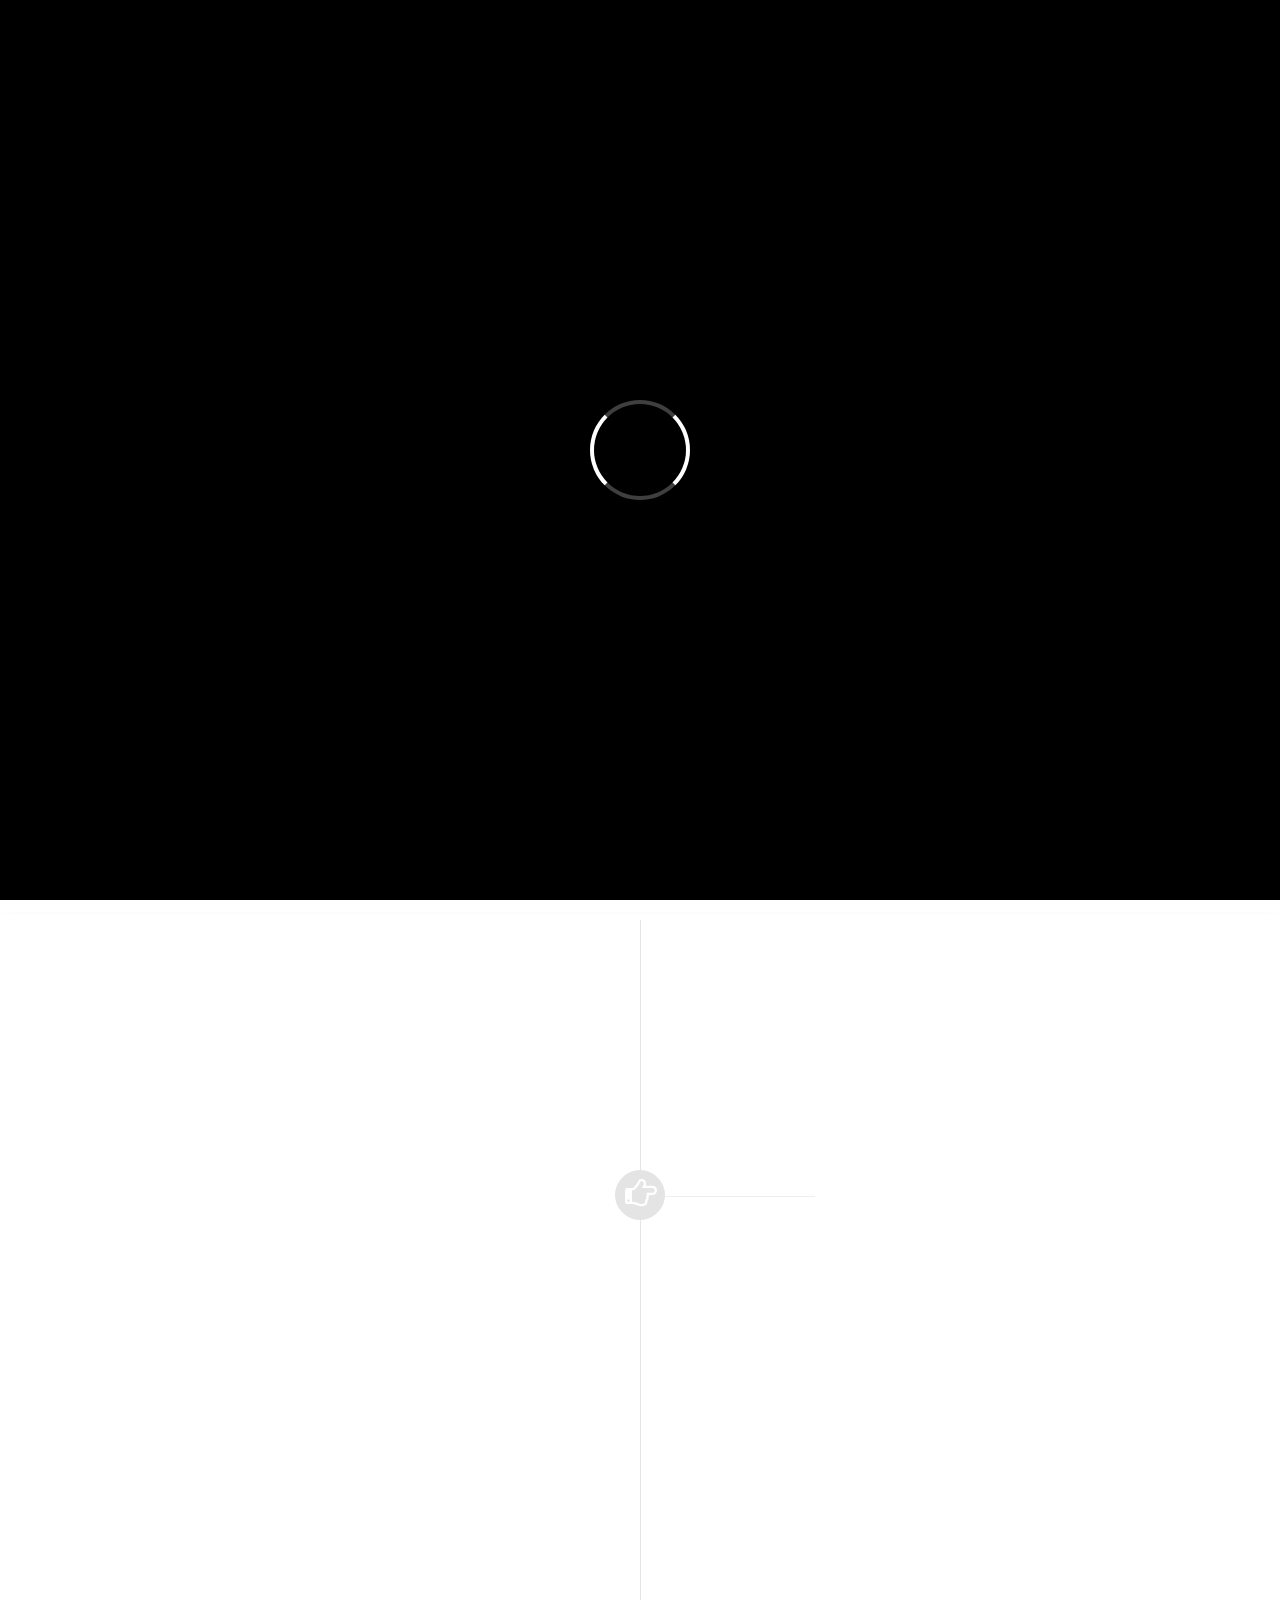
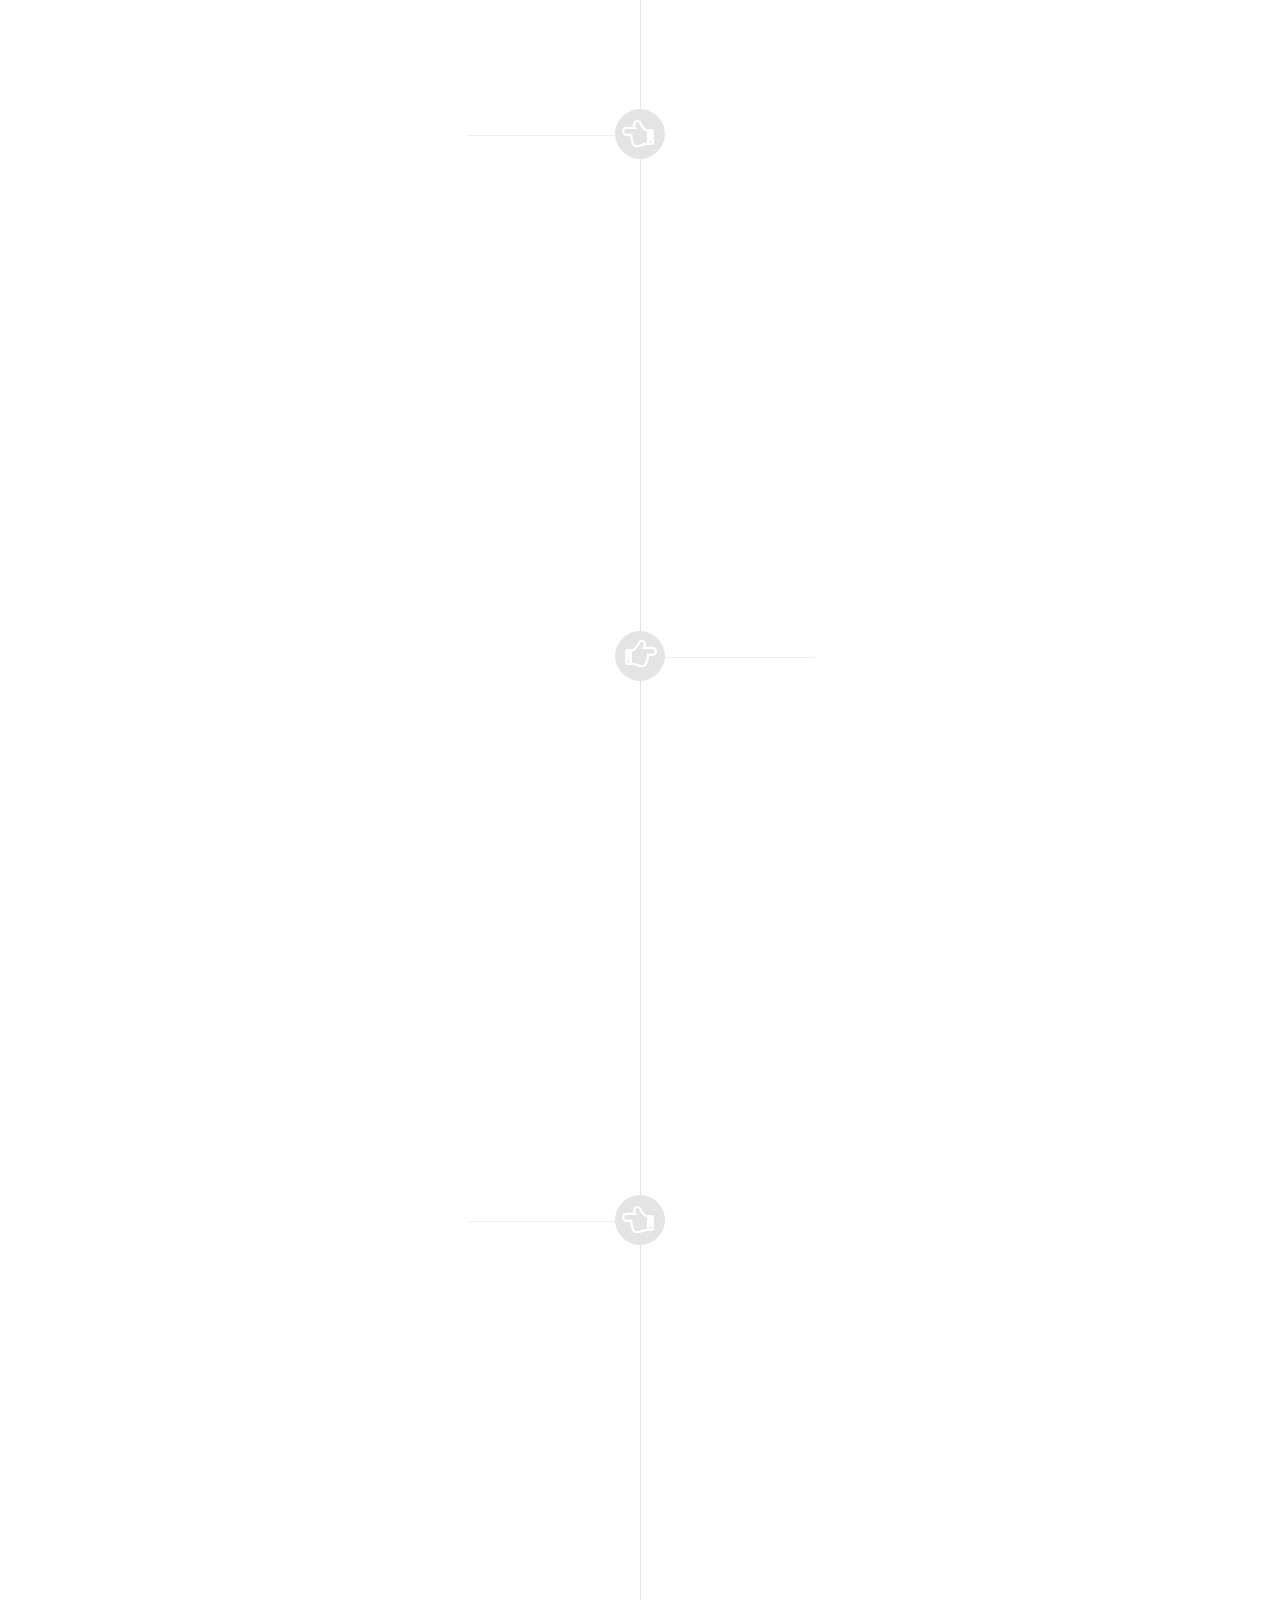
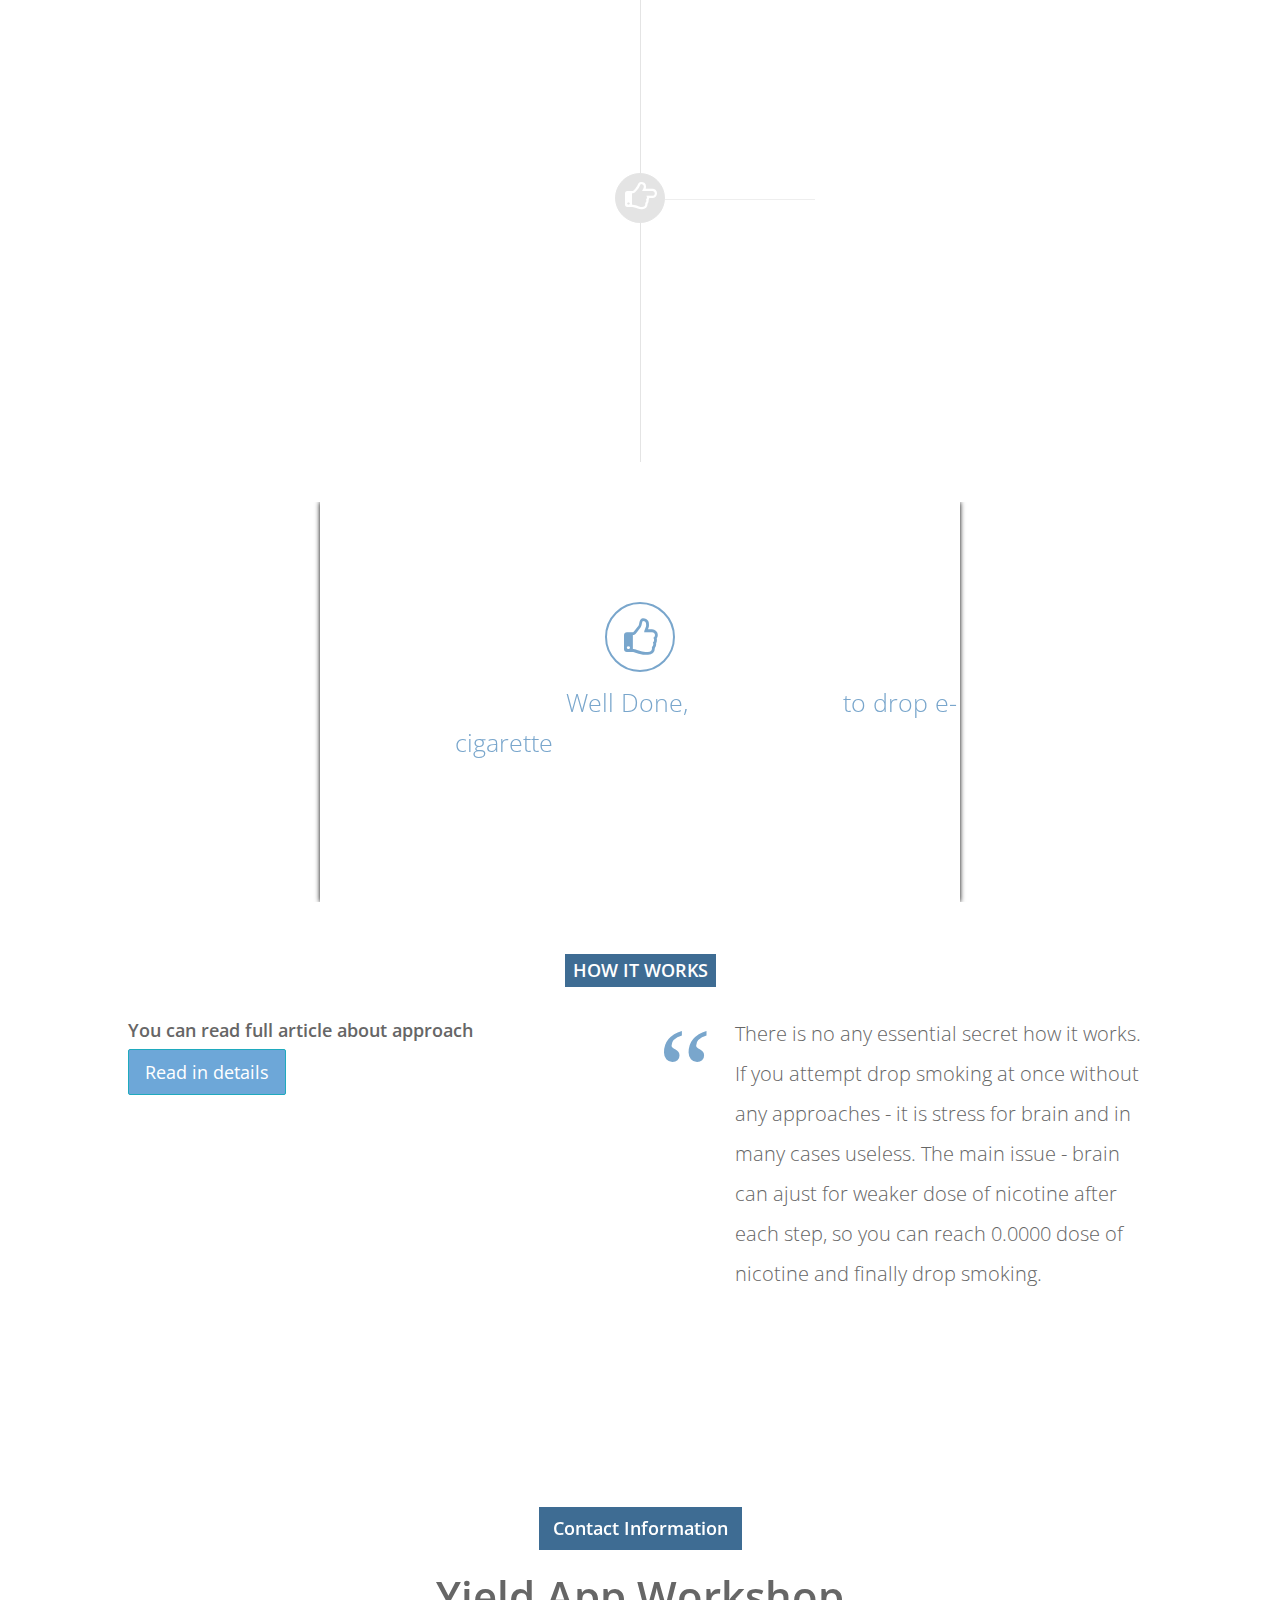
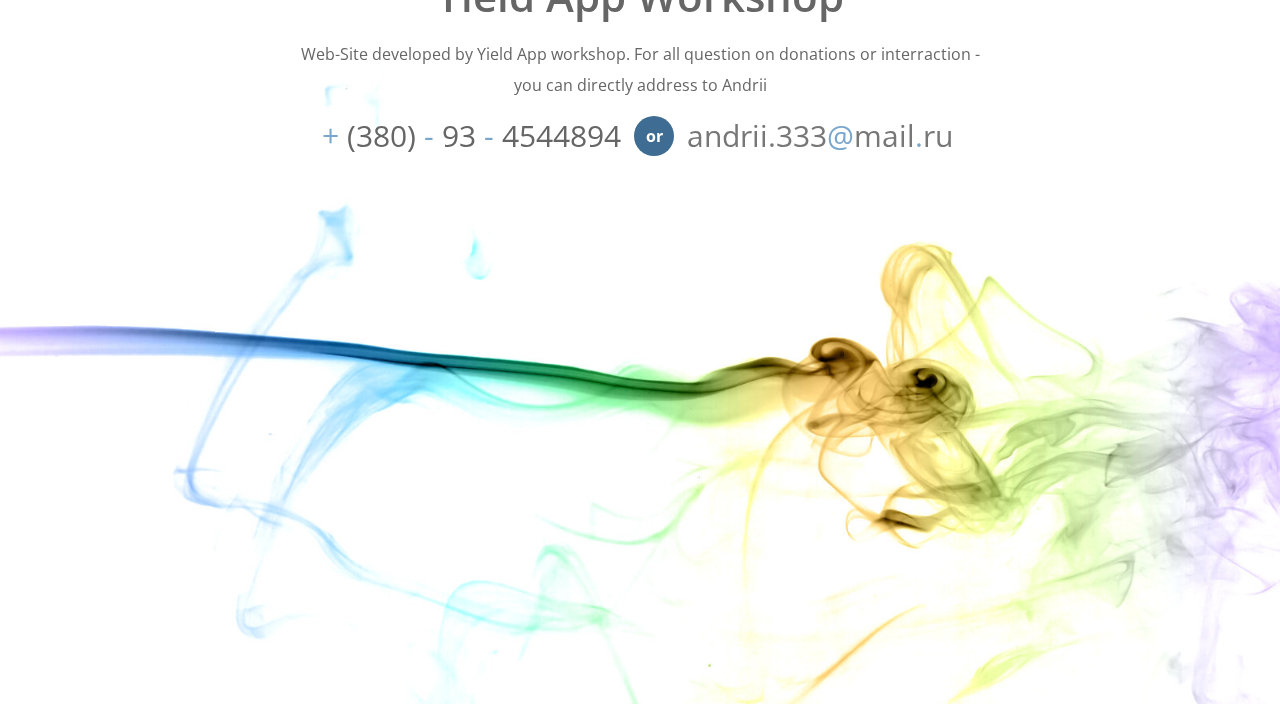
==== commit 66a8a146: "Add google analytics" ====
--- a/index.html
+++ b/index.html
@@ -218,7 +218,16 @@
 
 
 </body>
-
+<script>
+	(function(i,s,o,g,r,a,m){i['GoogleAnalyticsObject']=r;i[r]=i[r]||function(){
+				(i[r].q=i[r].q||[]).push(arguments)},i[r].l=1*new Date();a=s.createElement(o),
+			m=s.getElementsByTagName(o)[0];a.async=1;a.src=g;m.parentNode.insertBefore(a,m)
+	})(window,document,'script','https://www.google-analytics.com/analytics.js','ga');
+
+	ga('create', 'UA-85784933-2', 'auto');
+	ga('send', 'pageview');
+
+</script>
 
 
 </html>
